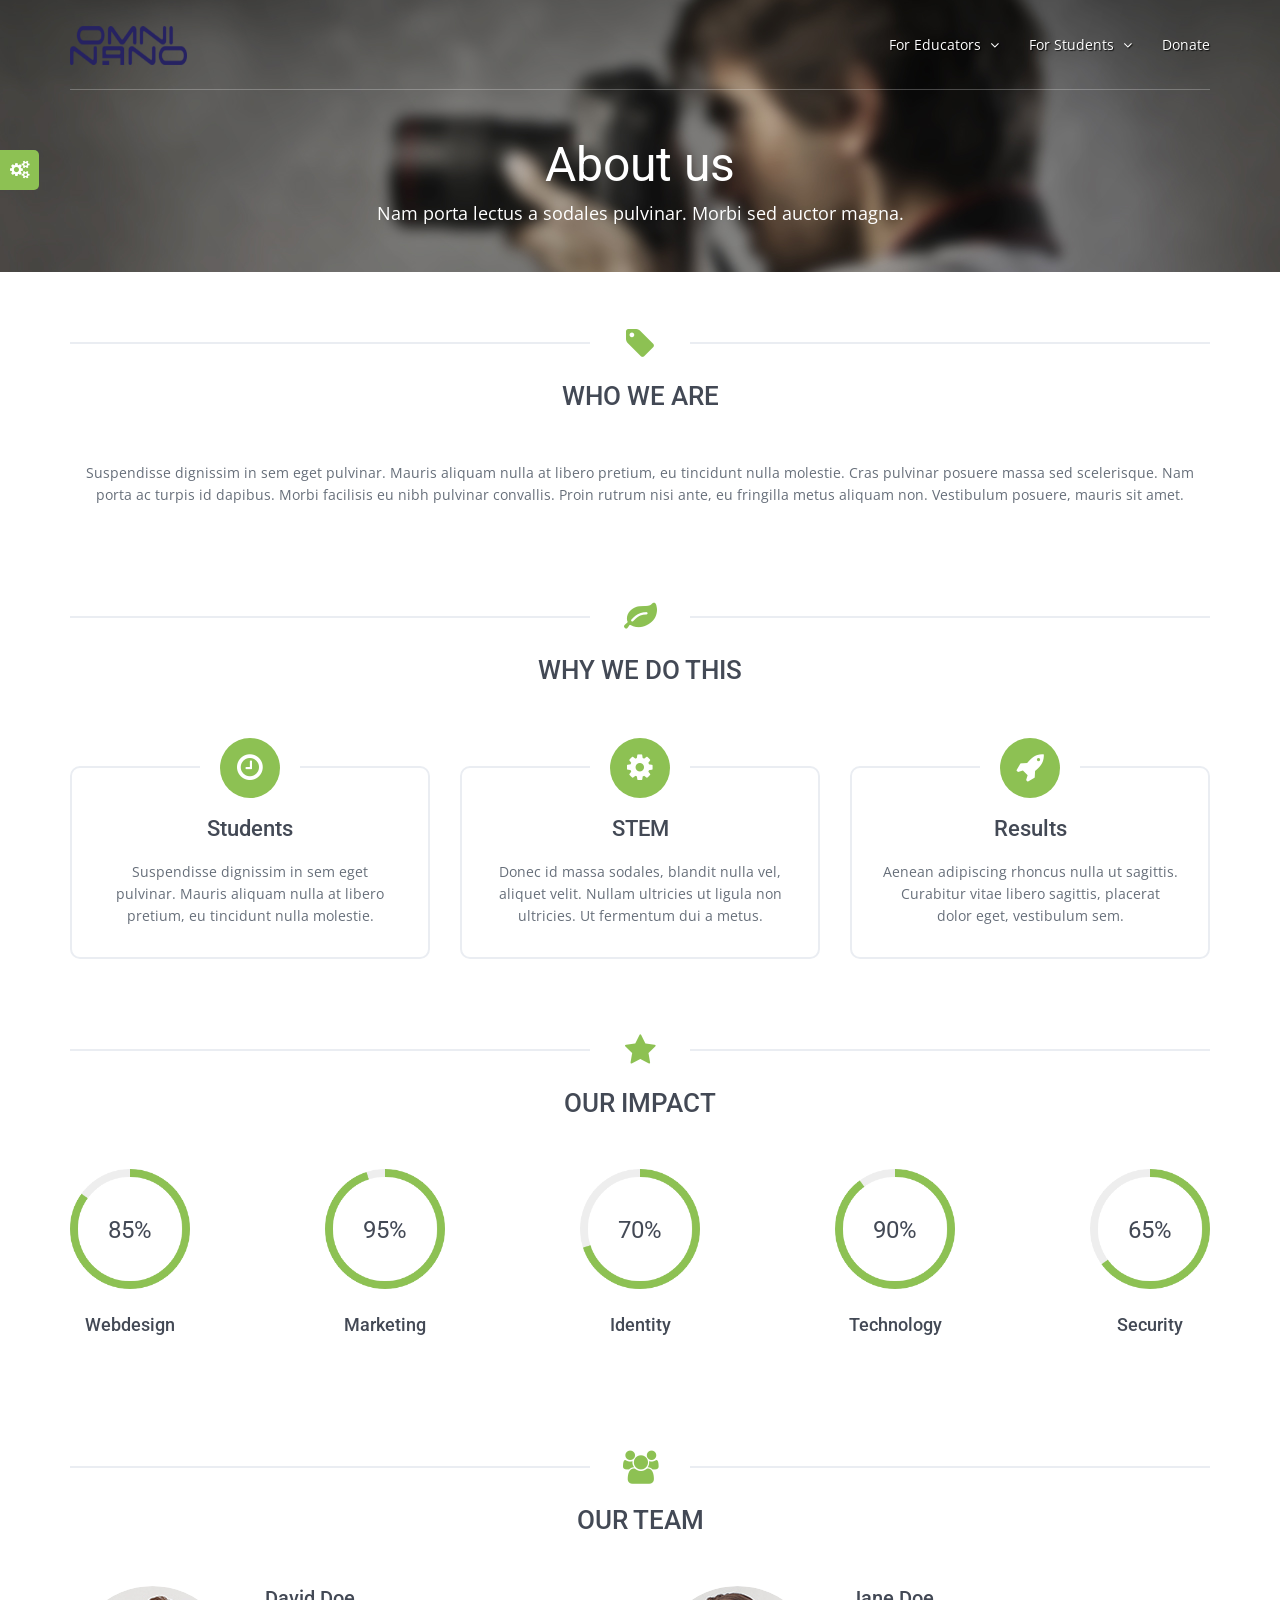
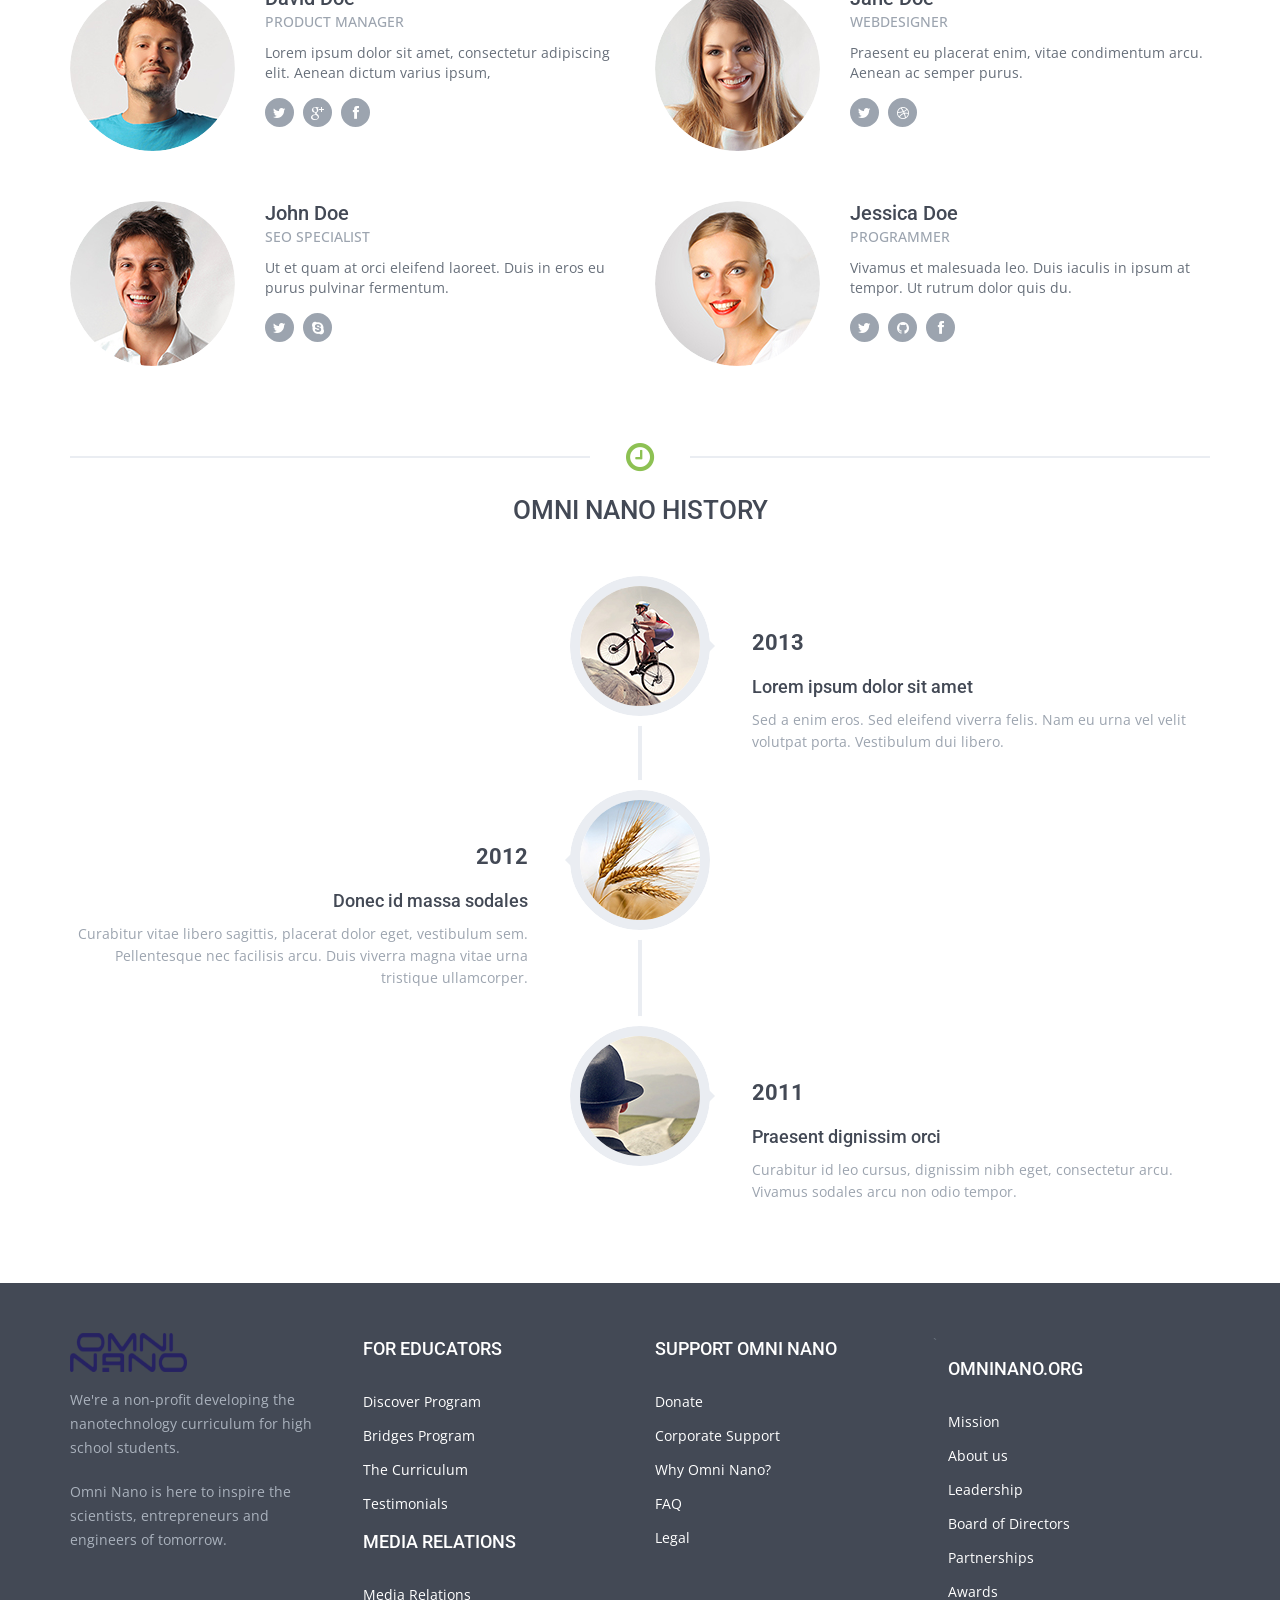
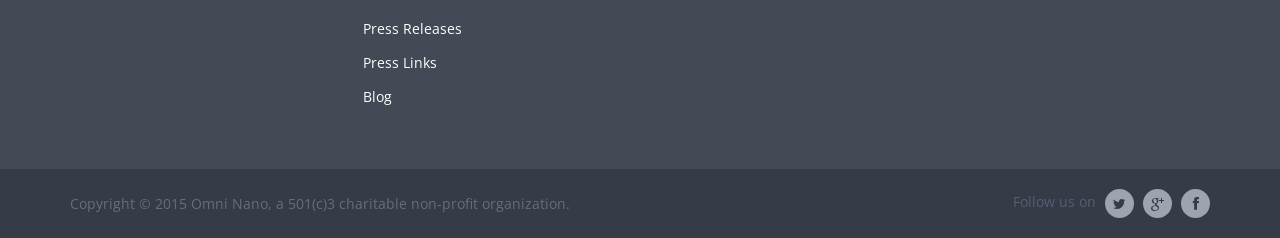
==== about_us.html @ c33b900b "Update headers" ====
<!DOCTYPE html>
<!--
  Name: Jednotka - Multipurpose Website HTML Template
  Author: http://themeforest.net/user/BublinaStudio
  Version: 1.6
-->
<!--[if lt IE 9]> <html class="lt-ie9" lang="en"> <![endif]-->
<!--[if !IE] -->
<html lang='en'>
  <!-- <![endif] -->
  <head>
    <title>About us | Jednotka - Multipurpose Template</title>
    <meta content='blog, business, clean, multipurpose template, twitter bootstrap 3, responsive' name='keywords'>
    <meta content='Jednotka is multipurpose Twitter Bootstrap 3 template which is suitable for any type of business or online project. ' name='description'>
    <meta content='BublinaStudio.com' name='author'>
    <meta content='all' name='robots'>
    <meta content='text/html; charset=utf-8' http-equiv='Content-Type'>
    <meta content='width=device-width, initial-scale=1.0' name='viewport'>
    <!--[if IE]> <meta http-equiv='X-UA-Compatible' content='IE=edge,chrome=1'> <![endif]-->
    <link href='assets/images/meta_icons/favicon.ico' rel='shortcut icon' type='image/x-icon'>
    <link href='assets/images/meta_icons/apple-touch-icon.png' rel='apple-touch-icon-precomposed'>
    <!-- / required stylesheets -->
    <link href="assets/stylesheets/bootstrap/bootstrap.min.css" media="all" id="bootstrap" rel="stylesheet" type="text/css" />
    <link href="assets/stylesheets/jednotka_green.css" media="all" id="colors" rel="stylesheet" type="text/css" />
    <!-- / not required stylesheets -->
    <link href="assets/stylesheets/demo.css" media="all" rel="stylesheet" type="text/css" />
    <!--[if lt IE 9]>
      <script src="assets/javascripts/ie/html5shiv.js" type="text/javascript"></script>
      <script src="assets/javascripts/ie/respond.min.js" type="text/javascript"></script>
    <![endif]-->
  </head>
  <body class=''>
    <div id='wrapper'>
      <header id='header'>
        <div class='container'>
          <nav class='navbar navbar-collapsed-sm navbar-default' id='nav' role='navigation'>
            <div class='navbar-header'>
              <button class='navbar-toggle' data-target='.navbar-header-collapse' data-toggle='collapse' type='button'>
                <span class='sr-only'>Toggle navigation</span>
                <span class='icon-bar'></span>
                <span class='icon-bar'></span>
                <span class='icon-bar'></span>
              </button>
              <a class='navbar-brand' href='index.html'>
                <img alt="Jednotka" width="117" height="39" src="assets/images/omni-logo.png" />
              </a>
            </div>
            <div class='collapse navbar-collapse navbar-header-collapse'>
              <ul class='nav navbar-nav navbar-right'>
                <li class='dropdown'>
                  <a class='dropdown-toggle' data-delay='50' data-hover='dropdown' data-toggle='dropdown' href='educators.html'>
                    <span>
                      For Educators
                      <i class='fa-icon-angle-down'></i>
                    </span>
                  </a>
                  <ul class='dropdown-menu' role='menu'>
                    <li class=''>
                      <a href='educators.html'>Discover Program</a>
                    </li>
                    <li class=''>
                      <a href='educators.html'>Bridges Program</a>
                    </li>
                    <li class=''>
                      <a href='educators.html'>The Curriculum</a>
                    </li>
                    <li>
                      <a href='faq.html'>FAQ</a>
                    </li>
                  </ul>
                </li>
                <li class='dropdown'>
                  <a class='dropdown-toggle' data-delay='50' data-hover='dropdown' data-toggle='dropdown' href='syllabus.html'>
                    <span>
                      For Students
                      <i class='fa-icon-angle-down'></i>
                    </span>
                  </a>
                  <ul class='dropdown-menu' role='menu'>
                    <li class=''>
                      <a href='syllabus.html'>Course Syllabus</a>
                    </li>
                  </ul>
                </li>
                <li class='dropdown'>
                  <a href='donate.html'>
                    <span>
                      Donate
                    </span>
                  </a>
                  <ul class='dropdown-menu' role='menu'>
                    <li class=''>
                      <a href='blog_small.html'>Small image</a>
                    </li>
                    <li class=''>
                      <a href='blog_large.html'>Large image</a>
                    </li>
                    <li class=''>
                      <a href='blog_single_post.html'>Single post</a>
                    </li>
                  </ul>
                </li>
              </ul>
            </div>
          </nav>
        </div>
      </header>
      <div id='main' role='main'>
        <div id='main-content-header'>
          <div class='container'>
            <div class='row'>
              <div class='col-sm-12'>
                <h1 class='title'>
                  About us
                  <small>Nam porta lectus a sodales pulvinar. Morbi sed auctor magna.</small>
                </h1>
              </div>
            </div>
          </div>
        </div>
        <div id='main-content'>
          <div class='container'>
            <div class='row'>
              <div class='col-sm-12'>
                <div class='page-header page-header-with-icon no-mg-t'>
                  <i class='fa-icon-tag'></i>
                  <h2>
                    Who we are
                  </h2>
                </div>
                <div class='row'>
                  <div class='col-sm-12'>
                    <p class='lead lead-xs text-center'>Suspendisse dignissim in sem eget pulvinar. Mauris aliquam nulla at libero pretium, eu tincidunt nulla molestie. Cras pulvinar posuere massa sed scelerisque.  Nam porta ac turpis id dapibus. Morbi facilisis eu nibh pulvinar convallis. Proin rutrum nisi ante, eu fringilla metus aliquam non. Vestibulum posuere, mauris sit amet.</p>
                  </div>
                </div>
              </div>
            </div>
            <div class='row'>
              <div class='col-sm-12'>
                <div class='page-header page-header-with-icon'>
                  <i class='fa-icon-leaf'></i>
                  <h2>
                    Why we do this
                  </h2>
                </div>
                <div class='row panels'>
                  <div class='col-sm-4 panel-item'>
                    <a class='panel panel-circle-contrast' href='#'>
                      <div class='panel-icon'>
                        <i class='fa-icon-time icon'></i>
                      </div>
                      <div class='panel-body text-center'>
                        <h3 class='panel-title'>Students</h3>
                        <p>Suspendisse dignissim in sem eget pulvinar. Mauris aliquam nulla at libero pretium, eu tincidunt nulla molestie.</p>
                      </div>
                    </a>
                  </div>
                  <div class='col-sm-4 panel-item'>
                    <a class='panel panel-circle-contrast' href='#'>
                      <div class='panel-icon'>
                        <i class='fa-icon-cog icon'></i>
                      </div>
                      <div class='panel-body text-center'>
                        <h3 class='panel-title'>STEM</h3>
                        <p>Donec id massa sodales, blandit nulla vel, aliquet velit. Nullam ultricies ut ligula non ultricies. Ut fermentum dui a metus.</p>
                      </div>
                    </a>
                  </div>
                  <div class='col-sm-4 panel-item'>
                    <a class='panel panel-circle-contrast' href='#'>
                      <div class='panel-icon'>
                        <i class='fa-icon-rocket icon'></i>
                      </div>
                      <div class='panel-body text-center'>
                        <h3 class='panel-title'>Results</h3>
                        <p>Aenean adipiscing rhoncus nulla ut sagittis. Curabitur vitae libero sagittis, placerat dolor eget, vestibulum sem.</p>
                      </div>
                    </a>
                  </div>
                </div>
              </div>
            </div>
            <div class='row'>
              <div class='col-sm-12'>
                <div class='page-header page-header-with-icon'>
                  <i class='fa-icon-star'></i>
                  <h2>
                    Our impact
                  </h2>
                </div>
                <div class='row'>
                  <div class='col-sm-12'>
                    <ul class='circle-stats'>
                      <li>
                        <div class='circle-stat-wrapper'>
                          <input class='hidden' data-fgColor='#8dc153' data-readOnly='true' data-stat='circle' data-thickness='0.13' type='text' value='85'>
                          <p class='percent'>85%</p>
                        </div>
                        <h3 class='title'>Webdesign</h3>
                      </li>
                      <li>
                        <div class='circle-stat-wrapper'>
                          <input class='hidden' data-fgColor='#8dc153' data-readOnly='true' data-stat='circle' data-thickness='0.13' type='text' value='95'>
                          <p class='percent'>95%</p>
                        </div>
                        <h3 class='title'>Marketing</h3>
                      </li>
                      <li>
                        <div class='circle-stat-wrapper'>
                          <input class='hidden' data-fgColor='#8dc153' data-readOnly='true' data-stat='circle' data-thickness='0.13' type='text' value='70'>
                          <p class='percent'>70%</p>
                        </div>
                        <h3 class='title'>Identity</h3>
                      </li>
                      <li>
                        <div class='circle-stat-wrapper'>
                          <input class='hidden' data-fgColor='#8dc153' data-readOnly='true' data-stat='circle' data-thickness='0.13' type='text' value='90'>
                          <p class='percent'>90%</p>
                        </div>
                        <h3 class='title'>Technology</h3>
                      </li>
                      <li>
                        <div class='circle-stat-wrapper'>
                          <input class='hidden' data-fgColor='#8dc153' data-readOnly='true' data-stat='circle' data-thickness='0.13' type='text' value='65'>
                          <p class='percent'>65%</p>
                        </div>
                        <h3 class='title'>Security</h3>
                      </li>
                    </ul>
                  </div>
                </div>
              </div>
            </div>
            <div class='row'>
              <div class='col-sm-12'>
                <div class='page-header page-header-with-icon'>
                  <i class='fa-icon-group'></i>
                  <h2>
                    Our team
                  </h2>
                </div>
                <div class='profile-boxes'>
                  <div class='row'>
                    <div class='col-sm-6 profile-box'>
                      <div class='row'>
                        <div class='col-sm-4'>
                          <a class='image-link' data-lightbox data-lightbox-gallery='team' href='assets/images/demo/profiles/1@2x.jpg' title='David Doe'>
                            <i class='fa-icon-envelope-alt'></i>
                            <img alt="David Doe" width="165" height="165" src="assets/images/demo/profiles/1.jpg" />
                          </a>
                        </div>
                        <div class='col-sm-8'>
                          <h3 class='name'>David Doe</h3>
                          <h4 class='position'>Product manager</h4>
                          <p>Lorem ipsum dolor sit amet, consectetur adipiscing elit. Aenean dictum varius ipsum,</p>
                          <div class='links'>
                            <a class='btn btn-medium-light btn-sm btn-circle' href='#'>
                              <i class='fa-icon-twitter'></i>
                            </a>
                            <a class='btn btn-medium-light btn-sm btn-circle' href='#'>
                              <i class='fa-icon-google-plus'></i>
                            </a>
                            <a class='btn btn-medium-light btn-sm btn-circle' href='#'>
                              <i class='fa-icon-facebook'></i>
                            </a>
                          </div>
                        </div>
                      </div>
                    </div>
                    <div class='col-sm-6 profile-box'>
                      <div class='row'>
                        <div class='col-sm-4'>
                          <a class='image-link' data-lightbox data-lightbox-gallery='team' href='assets/images/demo/profiles/2@2x.jpg' title='Jane Doe'>
                            <i class='fa-icon-heart-empty'></i>
                            <img alt="Jane Doe" width="165" height="165" src="assets/images/demo/profiles/2.jpg" />
                          </a>
                        </div>
                        <div class='col-sm-8'>
                          <h3 class='name'>Jane Doe</h3>
                          <h4 class='position'>Webdesigner</h4>
                          <p>Praesent eu placerat enim, vitae condimentum arcu. Aenean ac semper purus.</p>
                          <div class='links'>
                            <a class='btn btn-medium-light btn-sm btn-circle' href='#'>
                              <i class='fa-icon-twitter'></i>
                            </a>
                            <a class='btn btn-medium-light btn-sm btn-circle' href='#'>
                              <i class='fa-icon-dribbble'></i>
                            </a>
                          </div>
                        </div>
                      </div>
                    </div>
                  </div>
                  <div class='row'>
                    <div class='col-sm-6 profile-box'>
                      <div class='row'>
                        <div class='col-sm-4'>
                          <a class='image-link' data-lightbox data-lightbox-gallery='team' href='assets/images/demo/profiles/3@2x.jpg' title='John Doe'>
                            <i class='fa-icon-camera-retro'></i>
                            <img alt="John Doe" width="165" height="165" src="assets/images/demo/profiles/3.jpg" />
                          </a>
                        </div>
                        <div class='col-sm-8'>
                          <h3 class='name'>John Doe</h3>
                          <h4 class='position'>SEO specialist</h4>
                          <p>Ut et quam at orci eleifend laoreet. Duis in eros eu purus pulvinar fermentum.</p>
                          <div class='links'>
                            <a class='btn btn-medium-light btn-sm btn-circle' href='#'>
                              <i class='fa-icon-twitter'></i>
                            </a>
                            <a class='btn btn-medium-light btn-sm btn-circle' href='#'>
                              <i class='fa-icon-skype'></i>
                            </a>
                          </div>
                        </div>
                      </div>
                    </div>
                    <div class='col-sm-6 profile-box'>
                      <div class='row'>
                        <div class='col-sm-4'>
                          <a class='image-link' data-lightbox data-lightbox-gallery='team' href='assets/images/demo/profiles/4@2x.jpg' title='Jessica Doe'>
                            <i class='fa-icon-camera-retro'></i>
                            <img alt="Jessica Doe" width="165" height="165" src="assets/images/demo/profiles/4.jpg" />
                          </a>
                        </div>
                        <div class='col-sm-8'>
                          <h3 class='name'>Jessica Doe</h3>
                          <h4 class='position'>Programmer</h4>
                          <p>Vivamus et malesuada leo. Duis iaculis in ipsum at tempor. Ut rutrum dolor quis du.</p>
                          <div class='links'>
                            <a class='btn btn-medium-light btn-sm btn-circle' href='#'>
                              <i class='fa-icon-twitter'></i>
                            </a>
                            <a class='btn btn-medium-light btn-sm btn-circle' href='#'>
                              <i class='fa-icon-github'></i>
                            </a>
                            <a class='btn btn-medium-light btn-sm btn-circle' href='#'>
                              <i class='fa-icon-facebook'></i>
                            </a>
                          </div>
                        </div>
                      </div>
                    </div>
                  </div>
                </div>
              </div>
            </div>
            <div class='row'>
              <div class='col-sm-12'>
                <div class='page-header page-header-with-icon'>
                  <i class='fa-icon-time'></i>
                  <h2>
                    Omni Nano history
                  </h2>
                </div>
                <div class='row'>
                  <div class='col-sm-12'>
                    <ol class='timeline'>
                      <li>
                        <div class='image'><img alt="2013" width="120" height="120" src="assets/images/demo/timeline/cyclist.jpg" /></div>
                        <p class='time'>2013</p>
                        <h3 class='title'>Lorem ipsum dolor sit amet</h3>
                        <p>Sed a enim eros. Sed eleifend viverra felis. Nam eu urna vel velit volutpat porta. Vestibulum dui libero.</p>
                      </li>
                      <li>
                        <div class='image'><img alt="2012" width="120" height="120" src="assets/images/demo/timeline/wipe_ears.jpg" /></div>
                        <p class='time'>2012</p>
                        <h3 class='title'>Donec id massa sodales</h3>
                        <p>Curabitur vitae libero sagittis, placerat dolor eget, vestibulum sem. Pellentesque nec facilisis arcu. Duis viverra magna vitae urna tristique ullamcorper.</p>
                      </li>
                      <li>
                        <div class='image'><img alt="2011" width="120" height="120" src="assets/images/demo/timeline/hat.jpg" /></div>
                        <p class='time'>2011</p>
                        <h3 class='title'>Praesent dignissim orci</h3>
                        <p>Curabitur id leo cursus, dignissim nibh eget, consectetur arcu. Vivamus sodales arcu non odio tempor.</p>
                      </li>
                    </ol>
                  </div>
                </div>
              </div>
            </div>
          </div>
        </div>
        <div class='fade' id='scroll-to-top'>
          <i class='fa-icon-chevron-up'></i>
        </div>
      </div>
      <footer id='footer'>
        <div id='footer-main'>
          <div class='container'>
            <div class='row'>
              <div class='col-md-3 col-sm-6 info-box'>
                <div class='logo-container'>
                  <img alt="Jednotka" width="117" height="39" src="assets/images/omni-logo.png" />
                </div>
                <p class='no-mg-b'>We're a non-profit developing the nanotechnology curriculum for high school students.</p>
                <br />
                <p>Omni Nano is here to inspire the scientists, entrepreneurs and engineers of tomorrow.</p>
              </div>
              <div class='col-md-3 col-sm-6 info-box'>
                <h2 class='title'>For Educators</h2>
                <div>
                  <p><a href="">Discover Program</a></p>
                  <p><a href="">Bridges Program</a></p>
                  <p><a href="">The Curriculum</a></p>
                  <p><a href="#">Testimonials</a></p>                  
                </div>
                <h2 class='title'>Media Relations</h2>
                <div>
                  <p><a href="">Media Relations</a></p>
                  <p><a href="">Press Releases</a></p>
                  <p><a href="">Press Links</a></p>
                  <p><a href="#">Blog</a></p>                  
                </div>
              </div>
`              <div class='col-md-3 col-sm-6 info-box social-box'>
                <h2 class='title'>Support Omni Nano</h2>
                <p><a href="">Donate</a></p>
                <p><a href="">Corporate Support</a></p>
                <p><a href="">Why Omni Nano?</a></p>
                <p><a href="">FAQ</a></p>
                <p><a href="">Legal</a></p>
              </div>
              <div class='col-md-3 col-sm-6 info-box'>
                <div>
                  <h2 class='title'>OmniNano.org</h2>
                  <p><a href="">Mission</a></p>
                  <p><a href="">About us</a></p>
                  <p><a href="">Leadership</a></p>
                  <p><a href="">Board of Directors</a></p>
                  <p><a href="">Partnerships</a></p>
                  <p><a href="">Awards</a></p> 
                </div>
              </div>
            </div>
          </div>
        </div>
        <div id='footer-copyright'>
          <div class='container'>
            <div class='row'>
              <div class='col-lg-12 clearfix'>
                <p class='copyright'>
                  Copyright
                  &copy;
                  2015 Omni Nano, a 501(c)3 charitable non-profit organization.  
                </p>
                <div class='links'>
                  Follow us on 
                  <a class='btn btn-circle btn-medium-light btn-sm' href='#'>
                    <i class='fa-icon-twitter text-dark'></i>
                  </a>
                  <a class='btn btn-circle btn-medium-light btn-sm' href='#'>
                    <i class='fa-icon-google-plus text-dark'></i>
                  </a>
                  <a class='btn btn-circle btn-medium-light btn-sm' href='#'>
                    <i class='fa-icon-facebook text-dark'></i>
                  </a>
                </div>
              </div>
            </div>
          </div>
        </div>
      </footer>
    </div>
    <div class='style-switcher' id='style-switcher'>
      <div class='style-switcher-heading'>
        Style switcher
        <i class='fa-icon-cogs'></i>
      </div>
      <div class='style-switcher-body'>
        <div class='style-switcher-colors'>
          <div class='style-switcher-title'>Colors</div>
          <a class='style-switcher-color orange' data-switch-target='#colors' data-switch-to='jednotka_orange.css' href='#'></a>
          <a class='style-switcher-color blue' data-switch-target='#colors' data-switch-to='jednotka_blue.css' href='#'></a>
          <a class='style-switcher-color green active' data-switch-default data-switch-target='#colors' data-switch-to='jednotka_green.css' href='#'></a>
          <a class='style-switcher-color salmon' data-switch-target='#colors' data-switch-to='jednotka_salmon.css' href='#'></a>
          <a class='style-switcher-color mint' data-switch-target='#colors' data-switch-to='jednotka_mint.css' href='#'></a>
          <a class='style-switcher-color red' data-switch-target='#colors' data-switch-to='jednotka_red.css' href='#'></a>
          <a class='style-switcher-color yellow' data-switch-target='#colors' data-switch-to='jednotka_yellow.css' href='#'></a>
        </div>
        <div class='style-switcher-layouts'>
          <div class='style-switcher-title'>Layout type</div>
          <a class='style-switcher-button active' data-switch-default data-switch-target='body' data-switch-to='removeClass:boxed' href='#'>Wide</a>
          <a class='style-switcher-button' data-switch-target='body' data-switch-to='addClass:boxed' href='#'>Boxed</a>
        </div>
        <div class='style-switcher-reset'>
          <a class='style-switcher-button' data-switch-target='#style-switcher' data-switch-to='reset:defaults' href='#'>Reset to defaults</a>
        </div>
      </div>
    </div>
    <!-- / required javascripts -->
    <script src="assets/javascripts/jquery/jquery.min.js" type="text/javascript"></script>
    <script src="assets/javascripts/jquery/jquery.mobile.custom.min.js" type="text/javascript"></script>
    <script src="assets/javascripts/bootstrap/bootstrap.min.js" type="text/javascript"></script>
    <script src="assets/javascripts/plugins/modernizr/modernizr.custom.min.js" type="text/javascript"></script>
    <script src="assets/javascripts/plugins/hover_dropdown/twitter-bootstrap-hover-dropdown.min.js" type="text/javascript"></script>
    <script src="assets/javascripts/plugins/retina/retina.min.js" type="text/javascript"></script>
    <script src="assets/javascripts/plugins/knob/jquery.knob.js" type="text/javascript"></script>
    <script src="assets/javascripts/plugins/isotope/jquery.isotope.min.js" type="text/javascript"></script>
    <script src="assets/javascripts/plugins/isotope/jquery.isotope.sloppy-masonry.min.js" type="text/javascript"></script>
    <script src="assets/javascripts/plugins/validate/jquery.validate.min.js" type="text/javascript"></script>
    <script src="assets/javascripts/plugins/flexslider/jquery.flexslider.min.js" type="text/javascript"></script>
    <script src="assets/javascripts/plugins/countdown/countdown.js" type="text/javascript"></script>
    <script src="assets/javascripts/plugins/nivo_lightbox/nivo-lightbox.min.js" type="text/javascript"></script>
    <script src="assets/javascripts/plugins/cycle/jquery.cycle.all.min.js" type="text/javascript"></script>
    <script src="assets/javascripts/jednotka.js" type="text/javascript"></script>
    
    <!-- / not required javascripts -->
    <script src="assets/javascripts/demo.js" type="text/javascript"></script>
  </body>
</html>
---- assets/stylesheets/jednotka_green.css ----
@import url(http://fonts.googleapis.com/css?family=Roboto:100,400,300,500);
@import url(http://fonts.googleapis.com/css?family=Open+Sans:400,600,700);
/**
 * Name: Jednotka - Multipurpose Website HTML Template
 * Author: http://themeforest.net/user/BublinaStudio
 * Version: 1.6
**/
/*------------------------------------*\
    $TABLE OF CONTENTS
\*------------------------------------*/
/**
 * $UTILITIES.........................Universal classes for paddings, margins, positioning...
 * $FONT AWESOME......................Font Awesome icons definition
 *
 * $PLUGINS
 *      $ANIMATE......................Animate.CSS - CSS3 animations plugin
 *      $ISOTOPE......................Isotope plugin
 *      $NIVOLIGHTBOX.................Nivo Lightbox plugin
 *
 * $COMMON............................Common definitions
 *
 * $STRUCTURE
 *      $CONTENT......................Content section
 *      $HEADER.......................Header + navigation section
 *      $SIDEBAR......................Sidebar section
 *      $FOOTER.......................Footer section
 *      $TYPOGRAPHY...................Typography definitions
 *
 * $MODULES
 *      $QUOTES.......................Quotes (Testimonials)
 *      $PRICING TABLES...............Pricing tables
 *      $PANELS.......................Bordered panel, Image panel, Big panel, Big circle and circle panel
 *      $BOXES........................Text box, image list box, icon list box, portfolio boxes, profile boxes
 *      $CAROUSELS....................Blur carousel, image carousel, contrast carousel
 *      $TIMELINE.....................Timeline
 *      $STATISTICS...................Statistics
 *      $COMMENTS.....................Comments
 *      $BROWSER WINDOW...............Browser window in portfolio
 *      $BUTTONS......................Custom buttons
 *      $PROGRESS BARS................Custom progress bars
 *      $LINKS........................Links
 *      $ACCORDIONS...................Accordions
 *      $TABS.........................Tabs
 *      $INPUTS.......................Form inputs and controls
 *      $PAGINATION...................Pagination
 *      $NAVS.........................Navigations
 *      $TABLES.......................Tables
 *      $ICONS........................Icons
 *      $CLIENT SLIDESHOW.............Client slideshow (Logo carousel)
 *
 * $PAGES
 *      $CONTACT PAGE.................Definitions for contact page
 *      $ERROR PAGE...................Definitions for error page (404, 500)
 *      $COUNTDOWN PAGE...............Definitions for countdown page (Coming soon, under construction)
 *      $FAQ PAGE.....................Definitions for FAQ page
 */
/*------------------------------------*\
    $UTILITIES
\*------------------------------------*/
.no-mg {
  margin: 0 !important; }

.no-mg-t {
  margin-top: 0 !important; }

.no-mg-r {
  margin-right: 0 !important; }

.no-mg-b {
  margin-bottom: 0 !important; }

.no-mg-l {
  margin-left: 0 !important; }

@media (max-width: 767px) {
  .no-mg-xso {
    margin: 0 !important; } }

@media (max-width: 767px) {
  .no-mg-t-xso {
    margin-top: 0 !important; } }

@media (max-width: 767px) {
  .no-mg-r-xso {
    margin-right: 0 !important; } }

@media (max-width: 767px) {
  .no-mg-b-xso {
    margin-top: 0 !important; } }

@media (max-width: 767px) {
  .no-mg-l-xso {
    margin-left: 0 !important; } }

.no-pd {
  padding: 0 !important; }

.no-pd-t {
  padding-top: 0 !important; }

.no-pd-r {
  padding-right: 0 !important; }

.no-pd-b {
  padding-bottom: 0 !important; }

.no-pd-l {
  padding-left: 0 !important; }

@media (max-width: 767px) {
  .no-pd-xso {
    padding: 0 !important; } }

@media (max-width: 767px) {
  .no-pd-t-xso {
    padding-top: 0 !important; } }

@media (max-width: 767px) {
  .no-pd-r-xso {
    padding-right: 0 !important; } }

@media (max-width: 767px) {
  .no-pd-b-xso {
    padding-top: 0 !important; } }

@media (max-width: 767px) {
  .no-pd-l-xso {
    padding-left: 0 !important; } }

.mg-lg {
  margin: 40px; }

.pd-lg {
  padding: 40px; }

.mg-t-lg {
  margin-top: 40px; }

.mg-r-lg {
  margin-right: 40px; }

.mg-b-lg {
  margin-bottom: 40px; }

.mg-l-lg {
  margin-left: 40px; }

.pd-t-lg {
  padding-top: 40px; }

.pd-r-lg {
  padding-right: 40px; }

.pd-b-lg {
  padding-bottom: 40px; }

.pd-l-lg {
  padding-left: 40px; }

@media (max-width: 767px) {
  .mg-t-xso-lg {
    margin-top: 40px; } }

@media (max-width: 767px) {
  .mg-r-xso-lg {
    margin-right: 40px; } }

@media (max-width: 767px) {
  .mg-b-xso-lg {
    margin-bottom: 40px; } }

@media (max-width: 767px) {
  .mg-l-xso-lg {
    margin-left: 40px; } }

@media (max-width: 767px) {
  .pd-t-xso-lg {
    padding-top: 40px; } }

@media (max-width: 767px) {
  .pd-r-xso-lg {
    padding-right: 40px; } }

@media (max-width: 767px) {
  .pd-b-xso-lg {
    padding-bottom: 40px; } }

@media (max-width: 767px) {
  .pd-l-xso-lg {
    padding-left: 40px; } }

.mg-md {
  margin: 30px; }

.pd-md {
  padding: 30px; }

.mg-t-md {
  margin-top: 30px; }

.mg-r-md {
  margin-right: 30px; }

.mg-b-md {
  margin-bottom: 30px; }

.mg-l-md {
  margin-left: 30px; }

.pd-t-md {
  padding-top: 30px; }

.pd-r-md {
  padding-right: 30px; }

.pd-b-md {
  padding-bottom: 30px; }

.pd-l-md {
  padding-left: 30px; }

@media (max-width: 767px) {
  .mg-t-xso-md {
    margin-top: 30px; } }

@media (max-width: 767px) {
  .mg-r-xso-md {
    margin-right: 30px; } }

@media (max-width: 767px) {
  .mg-b-xso-md {
    margin-bottom: 30px; } }

@media (max-width: 767px) {
  .mg-l-xso-md {
    margin-left: 30px; } }

@media (max-width: 767px) {
  .pd-t-xso-md {
    padding-top: 30px; } }

@media (max-width: 767px) {
  .pd-r-xso-md {
    padding-right: 30px; } }

@media (max-width: 767px) {
  .pd-b-xso-md {
    padding-bottom: 30px; } }

@media (max-width: 767px) {
  .pd-l-xso-md {
    padding-left: 30px; } }

.mg {
  margin: 20px; }

.pd {
  padding: 20px; }

.mg-t {
  margin-top: 20px; }

.mg-r {
  margin-right: 20px; }

.mg-b {
  margin-bottom: 20px; }

.mg-l {
  margin-left: 20px; }

.pd-t {
  padding-top: 20px; }

.pd-r {
  padding-right: 20px; }

.pd-b {
  padding-bottom: 20px; }

.pd-l {
  padding-left: 20px; }

@media (max-width: 767px) {
  .mg-t-xso {
    margin-top: 20px; } }

@media (max-width: 767px) {
  .mg-r-xso {
    margin-right: 20px; } }

@media (max-width: 767px) {
  .mg-b-xso {
    margin-bottom: 20px; } }

@media (max-width: 767px) {
  .mg-l-xso {
    margin-left: 20px; } }

@media (max-width: 767px) {
  .pd-t-xso {
    padding-top: 20px; } }

@media (max-width: 767px) {
  .pd-r-xso {
    padding-right: 20px; } }

@media (max-width: 767px) {
  .pd-b-xso {
    padding-bottom: 20px; } }

@media (max-width: 767px) {
  .pd-l-xso {
    padding-left: 20px; } }

.mg-sm {
  margin: 10px; }

.pd-sm {
  padding: 10px; }

.mg-t-sm {
  margin-top: 10px; }

.mg-r-sm {
  margin-right: 10px; }

.mg-b-sm {
  margin-bottom: 10px; }

.mg-l-sm {
  margin-left: 10px; }

.pd-t-sm {
  padding-top: 10px; }

.pd-r-sm {
  padding-right: 10px; }

.pd-b-sm {
  padding-bottom: 10px; }

.pd-l-sm {
  padding-left: 10px; }

@media (max-width: 767px) {
  .mg-t-xso-sm {
    margin-top: 10px; } }

@media (max-width: 767px) {
  .mg-r-xso-sm {
    margin-right: 10px; } }

@media (max-width: 767px) {
  .mg-b-xso-sm {
    margin-bottom: 10px; } }

@media (max-width: 767px) {
  .mg-l-xso-sm {
    margin-left: 10px; } }

@media (max-width: 767px) {
  .pd-t-xso-sm {
    padding-top: 10px; } }

@media (max-width: 767px) {
  .pd-r-xso-sm {
    padding-right: 10px; } }

@media (max-width: 767px) {
  .pd-b-xso-sm {
    padding-bottom: 10px; } }

@media (max-width: 767px) {
  .pd-l-xso-sm {
    padding-left: 10px; } }

.mg-xs {
  margin: 5px; }

.pd-xs {
  padding: 5px; }

.mg-t-xs {
  margin-top: 5px; }

.mg-r-xs {
  margin-right: 5px; }

.mg-b-xs {
  margin-bottom: 5px; }

.mg-l-xs {
  margin-left: 5px; }

.pd-t-xs {
  padding-top: 5px; }

.pd-r-xs {
  padding-right: 5px; }

.pd-b-xs {
  padding-bottom: 5px; }

.pd-l-xs {
  padding-left: 5px; }

@media (max-width: 767px) {
  .mg-t-xso-xs {
    margin-top: 5px; } }

@media (max-width: 767px) {
  .mg-r-xso-xs {
    margin-right: 5px; } }

@media (max-width: 767px) {
  .mg-b-xso-xs {
    margin-bottom: 5px; } }

@media (max-width: 767px) {
  .mg-l-xso-xs {
    margin-left: 5px; } }

@media (max-width: 767px) {
  .pd-t-xso-xs {
    padding-top: 5px; } }

@media (max-width: 767px) {
  .pd-r-xso-xs {
    padding-right: 5px; } }

@media (max-width: 767px) {
  .pd-b-xso-xs {
    padding-bottom: 5px; } }

@media (max-width: 767px) {
  .pd-l-xso-xs {
    padding-left: 5px; } }

.text-white {
  color: white !important; }

.white-bg {
  background-color: white !important; }

.white-border {
  border-color: white !important; }

.label-white {
  background-color: white !important; }

.badge-white {
  background-color: white !important; }

.progress-bar-white {
  background: white; }

.text-black {
  color: black !important; }

.black-bg {
  background-color: black !important; }

.black-border {
  border-color: black !important; }

.label-black {
  background-color: black !important; }

.badge-black {
  background-color: black !important; }

.progress-bar-black {
  background: black; }

.text-contrast {
  color: #8dc153 !important; }

.contrast-bg {
  background-color: #8dc153 !important; }

.contrast-border {
  border-color: #8dc153 !important; }

.label-contrast {
  background-color: #8dc153 !important; }

.badge-contrast {
  background-color: #8dc153 !important; }

.progress-bar-contrast {
  background: #8dc153; }

.text-dark {
  color: #353b47 !important; }

.dark-bg {
  background-color: #353b47 !important; }

.dark-border {
  border-color: #353b47 !important; }

.label-dark {
  background-color: #353b47 !important; }

.badge-dark {
  background-color: #353b47 !important; }

.progress-bar-dark {
  background: #353b47; }

.text-medium {
  color: #434955 !important; }

.medium-bg {
  background-color: #434955 !important; }

.medium-border {
  border-color: #434955 !important; }

.label-medium {
  background-color: #434955 !important; }

.badge-medium {
  background-color: #434955 !important; }

.progress-bar-medium {
  background: #434955; }

.text-light {
  color: #676f7a !important; }

.light-bg {
  background-color: #676f7a !important; }

.light-border {
  border-color: #676f7a !important; }

.label-light {
  background-color: #676f7a !important; }

.badge-light {
  background-color: #676f7a !important; }

.progress-bar-light {
  background: #676f7a; }

.text-medium-light {
  color: #9ca4af !important; }

.medium-light-bg {
  background-color: #9ca4af !important; }

.medium-light-border {
  border-color: #9ca4af !important; }

.label-medium-light {
  background-color: #9ca4af !important; }

.badge-medium-light {
  background-color: #9ca4af !important; }

.progress-bar-medium-light {
  background: #9ca4af; }

.text-very-light {
  color: #eaedf2 !important; }

.very-light-bg {
  background-color: #eaedf2 !important; }

.very-light-border {
  border-color: #eaedf2 !important; }

.label-very-light {
  background-color: #eaedf2 !important; }

.badge-very-light {
  background-color: #eaedf2 !important; }

.progress-bar-very-light {
  background: #eaedf2; }

.text-primary {
  color: #428bca !important; }

.primary-bg {
  background-color: #428bca !important; }

.primary-border {
  border-color: #428bca !important; }

.label-primary {
  background-color: #428bca !important; }

.badge-primary {
  background-color: #428bca !important; }

.progress-bar-primary {
  background: #428bca; }

.text-success {
  color: #5cb85c !important; }

.success-bg {
  background-color: #5cb85c !important; }

.success-border {
  border-color: #5cb85c !important; }

.label-success {
  background-color: #5cb85c !important; }

.badge-success {
  background-color: #5cb85c !important; }

.progress-bar-success {
  background: #5cb85c; }

.text-warning {
  color: #f0ad4e !important; }

.warning-bg {
  background-color: #f0ad4e !important; }

.warning-border {
  border-color: #f0ad4e !important; }

.label-warning {
  background-color: #f0ad4e !important; }

.badge-warning {
  background-color: #f0ad4e !important; }

.progress-bar-warning {
  background: #f0ad4e; }

.text-danger {
  color: #d9534f !important; }

.danger-bg {
  background-color: #d9534f !important; }

.danger-border {
  border-color: #d9534f !important; }

.label-danger {
  background-color: #d9534f !important; }

.badge-danger {
  background-color: #d9534f !important; }

.progress-bar-danger {
  background: #d9534f; }

.text-info {
  color: #5dc3de !important; }

.info-bg {
  background-color: #5dc3de !important; }

.info-border {
  border-color: #5dc3de !important; }

.label-info {
  background-color: #5dc3de !important; }

.badge-info {
  background-color: #5dc3de !important; }

.progress-bar-info {
  background: #5dc3de; }

.center-block {
  margin-left: auto;
  margin-right: auto; }

.right-block {
  margin-left: auto;
  margin-right: 0; }

.left-block {
  margin-left: 0;
  margin-right: auto; }

.text-justify {
  text-align: justify; }

.text-uppercase {
  text-transform: uppercase; }

@media (max-width: 767px) {
  .text-center-xs {
    text-align: center; } }

.pos-rel {
  position: relative !important; }

.pos-abs {
  position: absolute !important; }

.pos-sta {
  position: static !important; }

.img-rounded {
  -webkit-border-radius: 10px;
  -moz-border-radius: 10px;
  -ms-border-radius: 10px;
  -o-border-radius: 10px;
  border-radius: 10px; }

.img-rounded-half {
  -webkit-border-radius: 5px;
  -moz-border-radius: 5px;
  -ms-border-radius: 5px;
  -o-border-radius: 5px;
  border-radius: 5px; }

@media (min-width: 768px) {
  .img-responsive-sm {
    display: block;
    height: auto;
    max-width: 100%; } }

/*------------------------------------*\
    $FONT AWESOME
\*------------------------------------*/
/*!
 *  Font Awesome 3.2.1
 *  the iconic font designed for Bootstrap
 *  ------------------------------------------------------------------------------
 *  The full suite of pictographic icons, examples, and documentation can be
 *  found at http://fontawesome.io.  Stay up to date on Twitter at
 *  http://twitter.com/fontawesome.
 *
 *  License
 *  ------------------------------------------------------------------------------
 *  - The Font Awesome font is licensed under SIL OFL 1.1 -
 *    http://scripts.sil.org/OFL
 *  - Font Awesome CSS, LESS, and SASS files are licensed under MIT License -
 *    http://opensource.org/licenses/mit-license.html
 *  - Font Awesome documentation licensed under CC BY 3.0 -
 *    http://creativecommons.org/licenses/by/3.0/
 *  - Attribution is no longer required in Font Awesome 3.0, but much appreciated:
 *    "Font Awesome by Dave Gandy - http://fontawesome.io"
 *
 *  Author - Dave Gandy
 *  ------------------------------------------------------------------------------
 *  Email: dave@fontawesome.io
 *  Twitter: http://twitter.com/davegandy
 *  Work: Lead Product Designer @ Kyruus - http://kyruus.com
 */
/* FONT PATH
 * -------------------------- */
@font-face {
  font-family: 'FontAwesome';
  src: url("../fonts/font-awesome/fontawesome-webfont.eot?v=3.2.1");
  src: url("../fonts/font-awesome/fontawesome-webfont.eot?#iefix&v=3.2.1") format("embedded-opentype"), url("../fonts/font-awesome/fontawesome-webfont.woff?v=3.2.1") format("woff"), url("../fonts/font-awesome/fontawesome-webfont.ttf?v=3.2.1") format("truetype"), url("../fonts/font-awesome/fontawesome-webfont.svg#fontawesomeregular?v=3.2.1") format("svg");
  font-weight: normal;
  font-style: normal; }

/* FONT AWESOME CORE
 * -------------------------- */
[class^="fa-icon-"],
[class*=" fa-icon-"] {
  font-family: FontAwesome;
  font-weight: normal;
  font-style: normal;
  text-decoration: inherit;
  -webkit-font-smoothing: antialiased;
  *margin-right: .3em; }

[class^="fa-icon-"]:before,
[class*=" fa-icon-"]:before {
  text-decoration: inherit;
  display: inline-block;
  speak: none; }

/* makes the font 33% larger relative to the icon container */
.fa-icon-large:before {
  vertical-align: -10%;
  font-size: 1.33333em; }

/* makes sure icons active on rollover in links */
a [class^="fa-icon-"],
a [class*=" fa-icon-"] {
  display: inline; }

/* increased font size for fa-icon-large */
[class^="fa-icon-"].fa-icon-fixed-width,
[class*=" fa-icon-"].fa-icon-fixed-width {
  display: inline-block;
  width: 1.14286em;
  text-align: right;
  padding-right: 0.28571em; }
  [class^="fa-icon-"].fa-icon-fixed-width.fa-icon-large,
  [class*=" fa-icon-"].fa-icon-fixed-width.fa-icon-large {
    width: 1.42857em; }

.icons-ul {
  margin-left: 2.14286em;
  list-style-type: none; }
  .icons-ul > li {
    position: relative; }
  .icons-ul .fa-icon-li {
    position: absolute;
    left: -2.14286em;
    width: 2.14286em;
    text-align: center;
    line-height: inherit; }

[class^="fa-icon-"].hide,
[class*=" fa-icon-"].hide {
  display: none; }

.fa-icon-muted {
  color: #eeeeee; }

.fa-icon-light {
  color: white; }

.fa-icon-dark {
  color: #333333; }

.fa-icon-border {
  border: solid 1px #eeeeee;
  padding: .2em .25em .15em;
  -webkit-border-radius: 3px;
  -moz-border-radius: 3px;
  border-radius: 3px; }

.fa-icon-1-5x {
  font-size: 1.5em; }
  .fa-icon-1-5x.fa-icon-border {
    border-width: 2px;
    -webkit-border-radius: 4px;
    -moz-border-radius: 4px;
    border-radius: 4px; }

.fa-icon-2x {
  font-size: 2em; }
  .fa-icon-2x.fa-icon-border {
    border-width: 2px;
    -webkit-border-radius: 4px;
    -moz-border-radius: 4px;
    border-radius: 4px; }

.fa-icon-3x {
  font-size: 3em; }
  .fa-icon-3x.fa-icon-border {
    border-width: 3px;
    -webkit-border-radius: 5px;
    -moz-border-radius: 5px;
    border-radius: 5px; }

.fa-icon-4x {
  font-size: 4em; }
  .fa-icon-4x.fa-icon-border {
    border-width: 4px;
    -webkit-border-radius: 6px;
    -moz-border-radius: 6px;
    border-radius: 6px; }

.fa-icon-5x {
  font-size: 5em; }
  .fa-icon-5x.fa-icon-border {
    border-width: 5px;
    -webkit-border-radius: 7px;
    -moz-border-radius: 7px;
    border-radius: 7px; }

.pull-right {
  float: right; }

.pull-left {
  float: left; }

[class^="fa-icon-"].pull-left,
[class*=" fa-icon-"].pull-left {
  margin-right: .3em; }
[class^="fa-icon-"].pull-right,
[class*=" fa-icon-"].pull-right {
  margin-left: .3em; }

/* BOOTSTRAP SPECIFIC CLASSES
 * -------------------------- */
/* Bootstrap 2.0 sprites.less reset */
[class^="fa-icon-"],
[class*=" fa-icon-"] {
  display: inline;
  width: auto;
  height: auto;
  line-height: normal;
  vertical-align: baseline;
  background-image: none;
  background-position: 0% 0%;
  background-repeat: repeat;
  margin-top: 0; }

/* more sprites.less reset */
.fa-icon-white,
.nav-pills > .active > a > [class^="fa-icon-"],
.nav-pills > .active > a > [class*=" fa-icon-"],
.nav-list > .active > a > [class^="fa-icon-"],
.nav-list > .active > a > [class*=" fa-icon-"],
.navbar-inverse .nav > .active > a > [class^="fa-icon-"],
.navbar-inverse .nav > .active > a > [class*=" fa-icon-"],
.dropdown-menu > li > a:hover > [class^="fa-icon-"],
.dropdown-menu > li > a:hover > [class*=" fa-icon-"],
.dropdown-menu > .active > a > [class^="fa-icon-"],
.dropdown-menu > .active > a > [class*=" fa-icon-"],
.dropdown-submenu:hover > a > [class^="fa-icon-"],
.dropdown-submenu:hover > a > [class*=" fa-icon-"] {
  background-image: none; }

/* keeps Bootstrap styles with and without icons the same */
.btn [class^="fa-icon-"].fa-icon-large,
.btn [class*=" fa-icon-"].fa-icon-large, .nav [class^="fa-icon-"].fa-icon-large,
.nav [class*=" fa-icon-"].fa-icon-large {
  line-height: .9em; }
.btn [class^="fa-icon-"].fa-icon-spin,
.btn [class*=" fa-icon-"].fa-icon-spin, .nav [class^="fa-icon-"].fa-icon-spin,
.nav [class*=" fa-icon-"].fa-icon-spin {
  display: inline-block; }

.nav-tabs [class^="fa-icon-"], .nav-tabs [class^="fa-icon-"].fa-icon-large,
.nav-tabs [class*=" fa-icon-"],
.nav-tabs [class*=" fa-icon-"].fa-icon-large, .nav-pills [class^="fa-icon-"], .nav-pills [class^="fa-icon-"].fa-icon-large,
.nav-pills [class*=" fa-icon-"],
.nav-pills [class*=" fa-icon-"].fa-icon-large {
  line-height: .9em; }

.btn [class^="fa-icon-"].pull-left.fa-icon-2x, .btn [class^="fa-icon-"].pull-right.fa-icon-2x,
.btn [class*=" fa-icon-"].pull-left.fa-icon-2x,
.btn [class*=" fa-icon-"].pull-right.fa-icon-2x {
  margin-top: .18em; }
.btn [class^="fa-icon-"].fa-icon-spin.fa-icon-large,
.btn [class*=" fa-icon-"].fa-icon-spin.fa-icon-large {
  line-height: .8em; }

.btn.btn-sm [class^="fa-icon-"].pull-left.fa-icon-2x, .btn.btn-sm [class^="fa-icon-"].pull-right.fa-icon-2x,
.btn.btn-sm [class*=" fa-icon-"].pull-left.fa-icon-2x,
.btn.btn-sm [class*=" fa-icon-"].pull-right.fa-icon-2x {
  margin-top: .25em; }

.btn.btn-lg [class^="fa-icon-"],
.btn.btn-lg [class*=" fa-icon-"] {
  margin-top: 0; }
  .btn.btn-lg [class^="fa-icon-"].pull-left.fa-icon-2x, .btn.btn-lg [class^="fa-icon-"].pull-right.fa-icon-2x,
  .btn.btn-lg [class*=" fa-icon-"].pull-left.fa-icon-2x,
  .btn.btn-lg [class*=" fa-icon-"].pull-right.fa-icon-2x {
    margin-top: .05em; }
  .btn.btn-lg [class^="fa-icon-"].pull-left.fa-icon-2x,
  .btn.btn-lg [class*=" fa-icon-"].pull-left.fa-icon-2x {
    margin-right: .2em; }
  .btn.btn-lg [class^="fa-icon-"].pull-right.fa-icon-2x,
  .btn.btn-lg [class*=" fa-icon-"].pull-right.fa-icon-2x {
    margin-left: .2em; }

/* Fixes alignment in nav lists */
.nav-list [class^="fa-icon-"],
.nav-list [class*=" fa-icon-"] {
  line-height: inherit; }

/* EXTRAS
 * -------------------------- */
/* Stacked and layered icon */
.fa-icon-stack {
  position: relative;
  display: inline-block;
  width: 2em;
  height: 2em;
  line-height: 2em;
  vertical-align: -35%; }
  .fa-icon-stack [class^="fa-icon-"],
  .fa-icon-stack [class*=" fa-icon-"] {
    display: block;
    text-align: center;
    position: absolute;
    width: 100%;
    height: 100%;
    font-size: 1em;
    line-height: inherit;
    *line-height: 2em; }
  .fa-icon-stack .fa-icon-stack-base {
    font-size: 2em;
    *line-height: 1em; }

/* Animated rotating icon */
.fa-icon-spin {
  display: inline-block;
  -moz-animation: spin 2s infinite linear;
  -o-animation: spin 2s infinite linear;
  -webkit-animation: spin 2s infinite linear;
  animation: spin 2s infinite linear; }

/* Prevent stack and spinners from being taken inline when inside a link */
a .fa-icon-stack,
a .fa-icon-spin {
  display: inline-block;
  text-decoration: none; }

@-moz-keyframes spin {
  0% {
    -moz-transform: rotate(0deg); }

  100% {
    -moz-transform: rotate(359deg); } }

@-webkit-keyframes spin {
  0% {
    -webkit-transform: rotate(0deg); }

  100% {
    -webkit-transform: rotate(359deg); } }

@-o-keyframes spin {
  0% {
    -o-transform: rotate(0deg); }

  100% {
    -o-transform: rotate(359deg); } }

@-ms-keyframes spin {
  0% {
    -ms-transform: rotate(0deg); }

  100% {
    -ms-transform: rotate(359deg); } }

@keyframes spin {
  0% {
    transform: rotate(0deg); }

  100% {
    transform: rotate(359deg); } }

/* Icon rotations and mirroring */
.fa-icon-rotate-90:before {
  -webkit-transform: rotate(90deg);
  -moz-transform: rotate(90deg);
  -ms-transform: rotate(90deg);
  -o-transform: rotate(90deg);
  transform: rotate(90deg);
  filter: progid:DXImageTransform.Microsoft.BasicImage(rotation=1); }

.fa-icon-rotate-180:before {
  -webkit-transform: rotate(180deg);
  -moz-transform: rotate(180deg);
  -ms-transform: rotate(180deg);
  -o-transform: rotate(180deg);
  transform: rotate(180deg);
  filter: progid:DXImageTransform.Microsoft.BasicImage(rotation=2); }

.fa-icon-rotate-270:before {
  -webkit-transform: rotate(270deg);
  -moz-transform: rotate(270deg);
  -ms-transform: rotate(270deg);
  -o-transform: rotate(270deg);
  transform: rotate(270deg);
  filter: progid:DXImageTransform.Microsoft.BasicImage(rotation=3); }

.fa-icon-flip-horizontal:before {
  -webkit-transform: scale(-1, 1);
  -moz-transform: scale(-1, 1);
  -ms-transform: scale(-1, 1);
  -o-transform: scale(-1, 1);
  transform: scale(-1, 1); }

.fa-icon-flip-vertical:before {
  -webkit-transform: scale(1, -1);
  -moz-transform: scale(1, -1);
  -ms-transform: scale(1, -1);
  -o-transform: scale(1, -1);
  transform: scale(1, -1); }

/* ensure rotation occurs inside anchor tags */
a .fa-icon-rotate-90:before, a .fa-icon-rotate-180:before, a .fa-icon-rotate-270:before, a .fa-icon-flip-horizontal:before, a .fa-icon-flip-vertical:before {
  display: inline-block; }

/* Font Awesome uses the Unicode Private Use Area (PUA) to ensure screen
 * readers do not read off random characters that represent icons */
.fa-icon-glass:before {
  content: "\f000"; }

.fa-icon-music:before {
  content: "\f001"; }

.fa-icon-search:before {
  content: "\f002"; }

.fa-icon-envelope-alt:before {
  content: "\f003"; }

.fa-icon-heart:before {
  content: "\f004"; }

.fa-icon-star:before {
  content: "\f005"; }

.fa-icon-star-empty:before {
  content: "\f006"; }

.fa-icon-user:before {
  content: "\f007"; }

.fa-icon-film:before {
  content: "\f008"; }

.fa-icon-th-large:before {
  content: "\f009"; }

.fa-icon-th:before {
  content: "\f00a"; }

.fa-icon-th-list:before {
  content: "\f00b"; }

.fa-icon-ok:before {
  content: "\f00c"; }

.fa-icon-remove:before {
  content: "\f00d"; }

.fa-icon-zoom-in:before {
  content: "\f00e"; }

.fa-icon-zoom-out:before {
  content: "\f010"; }

.fa-icon-power-off:before,
.fa-icon-off:before {
  content: "\f011"; }

.fa-icon-signal:before {
  content: "\f012"; }

.fa-icon-gear:before,
.fa-icon-cog:before {
  content: "\f013"; }

.fa-icon-trash:before {
  content: "\f014"; }

.fa-icon-home:before {
  content: "\f015"; }

.fa-icon-file-alt:before {
  content: "\f016"; }

.fa-icon-time:before {
  content: "\f017"; }

.fa-icon-road:before {
  content: "\f018"; }

.fa-icon-download-alt:before {
  content: "\f019"; }

.fa-icon-download:before {
  content: "\f01a"; }

.fa-icon-upload:before {
  content: "\f01b"; }

.fa-icon-inbox:before {
  content: "\f01c"; }

.fa-icon-play-circle:before {
  content: "\f01d"; }

.fa-icon-rotate-right:before,
.fa-icon-repeat:before {
  content: "\f01e"; }

.fa-icon-refresh:before {
  content: "\f021"; }

.fa-icon-list-alt:before {
  content: "\f022"; }

.fa-icon-lock:before {
  content: "\f023"; }

.fa-icon-flag:before {
  content: "\f024"; }

.fa-icon-headphones:before {
  content: "\f025"; }

.fa-icon-volume-off:before {
  content: "\f026"; }

.fa-icon-volume-down:before {
  content: "\f027"; }

.fa-icon-volume-up:before {
  content: "\f028"; }

.fa-icon-qrcode:before {
  content: "\f029"; }

.fa-icon-barcode:before {
  content: "\f02a"; }

.fa-icon-tag:before {
  content: "\f02b"; }

.fa-icon-tags:before {
  content: "\f02c"; }

.fa-icon-book:before {
  content: "\f02d"; }

.fa-icon-bookmark:before {
  content: "\f02e"; }

.fa-icon-print:before {
  content: "\f02f"; }

.fa-icon-camera:before {
  content: "\f030"; }

.fa-icon-font:before {
  content: "\f031"; }

.fa-icon-bold:before {
  content: "\f032"; }

.fa-icon-italic:before {
  content: "\f033"; }

.fa-icon-text-height:before {
  content: "\f034"; }

.fa-icon-text-width:before {
  content: "\f035"; }

.fa-icon-align-left:before {
  content: "\f036"; }

.fa-icon-align-center:before {
  content: "\f037"; }

.fa-icon-align-right:before {
  content: "\f038"; }

.fa-icon-align-justify:before {
  content: "\f039"; }

.fa-icon-list:before {
  content: "\f03a"; }

.fa-icon-indent-left:before {
  content: "\f03b"; }

.fa-icon-indent-right:before {
  content: "\f03c"; }

.fa-icon-facetime-video:before {
  content: "\f03d"; }

.fa-icon-picture:before {
  content: "\f03e"; }

.fa-icon-pencil:before {
  content: "\f040"; }

.fa-icon-map-marker:before {
  content: "\f041"; }

.fa-icon-adjust:before {
  content: "\f042"; }

.fa-icon-tint:before {
  content: "\f043"; }

.fa-icon-edit:before {
  content: "\f044"; }

.fa-icon-share:before {
  content: "\f045"; }

.fa-icon-check:before {
  content: "\f046"; }

.fa-icon-move:before {
  content: "\f047"; }

.fa-icon-step-backward:before {
  content: "\f048"; }

.fa-icon-fast-backward:before {
  content: "\f049"; }

.fa-icon-backward:before {
  content: "\f04a"; }

.fa-icon-play:before {
  content: "\f04b"; }

.fa-icon-pause:before {
  content: "\f04c"; }

.fa-icon-stop:before {
  content: "\f04d"; }

.fa-icon-forward:before {
  content: "\f04e"; }

.fa-icon-fast-forward:before {
  content: "\f050"; }

.fa-icon-step-forward:before {
  content: "\f051"; }

.fa-icon-eject:before {
  content: "\f052"; }

.fa-icon-chevron-left:before {
  content: "\f053"; }

.fa-icon-chevron-right:before {
  content: "\f054"; }

.fa-icon-plus-sign:before {
  content: "\f055"; }

.fa-icon-minus-sign:before {
  content: "\f056"; }

.fa-icon-remove-sign:before {
  content: "\f057"; }

.fa-icon-ok-sign:before {
  content: "\f058"; }

.fa-icon-question-sign:before {
  content: "\f059"; }

.fa-icon-info-sign:before {
  content: "\f05a"; }

.fa-icon-screenshot:before {
  content: "\f05b"; }

.fa-icon-remove-circle:before {
  content: "\f05c"; }

.fa-icon-ok-circle:before {
  content: "\f05d"; }

.fa-icon-ban-circle:before {
  content: "\f05e"; }

.fa-icon-arrow-left:before {
  content: "\f060"; }

.fa-icon-arrow-right:before {
  content: "\f061"; }

.fa-icon-arrow-up:before {
  content: "\f062"; }

.fa-icon-arrow-down:before {
  content: "\f063"; }

.fa-icon-mail-forward:before,
.fa-icon-share-alt:before {
  content: "\f064"; }

.fa-icon-resize-full:before {
  content: "\f065"; }

.fa-icon-resize-small:before {
  content: "\f066"; }

.fa-icon-plus:before {
  content: "\f067"; }

.fa-icon-minus:before {
  content: "\f068"; }

.fa-icon-asterisk:before {
  content: "\f069"; }

.fa-icon-exclamation-sign:before {
  content: "\f06a"; }

.fa-icon-gift:before {
  content: "\f06b"; }

.fa-icon-leaf:before {
  content: "\f06c"; }

.fa-icon-fire:before {
  content: "\f06d"; }

.fa-icon-eye-open:before {
  content: "\f06e"; }

.fa-icon-eye-close:before {
  content: "\f070"; }

.fa-icon-warning-sign:before {
  content: "\f071"; }

.fa-icon-plane:before {
  content: "\f072"; }

.fa-icon-calendar:before {
  content: "\f073"; }

.fa-icon-random:before {
  content: "\f074"; }

.fa-icon-comment:before {
  content: "\f075"; }

.fa-icon-magnet:before {
  content: "\f076"; }

.fa-icon-chevron-up:before {
  content: "\f077"; }

.fa-icon-chevron-down:before {
  content: "\f078"; }

.fa-icon-retweet:before {
  content: "\f079"; }

.fa-icon-shopping-cart:before {
  content: "\f07a"; }

.fa-icon-folder-close:before {
  content: "\f07b"; }

.fa-icon-folder-open:before {
  content: "\f07c"; }

.fa-icon-resize-vertical:before {
  content: "\f07d"; }

.fa-icon-resize-horizontal:before {
  content: "\f07e"; }

.fa-icon-bar-chart:before {
  content: "\f080"; }

.fa-icon-twitter-sign:before {
  content: "\f081"; }

.fa-icon-facebook-sign:before {
  content: "\f082"; }

.fa-icon-camera-retro:before {
  content: "\f083"; }

.fa-icon-key:before {
  content: "\f084"; }

.fa-icon-gears:before,
.fa-icon-cogs:before {
  content: "\f085"; }

.fa-icon-comments:before {
  content: "\f086"; }

.fa-icon-thumbs-up-alt:before {
  content: "\f087"; }

.fa-icon-thumbs-down-alt:before {
  content: "\f088"; }

.fa-icon-star-half:before {
  content: "\f089"; }

.fa-icon-heart-empty:before {
  content: "\f08a"; }

.fa-icon-signout:before {
  content: "\f08b"; }

.fa-icon-linkedin-sign:before {
  content: "\f08c"; }

.fa-icon-pushpin:before {
  content: "\f08d"; }

.fa-icon-external-link:before {
  content: "\f08e"; }

.fa-icon-signin:before {
  content: "\f090"; }

.fa-icon-trophy:before {
  content: "\f091"; }

.fa-icon-github-sign:before {
  content: "\f092"; }

.fa-icon-upload-alt:before {
  content: "\f093"; }

.fa-icon-lemon:before {
  content: "\f094"; }

.fa-icon-phone:before {
  content: "\f095"; }

.fa-icon-unchecked:before,
.fa-icon-check-empty:before {
  content: "\f096"; }

.fa-icon-bookmark-empty:before {
  content: "\f097"; }

.fa-icon-phone-sign:before {
  content: "\f098"; }

.fa-icon-twitter:before {
  content: "\f099"; }

.fa-icon-facebook:before {
  content: "\f09a"; }

.fa-icon-github:before {
  content: "\f09b"; }

.fa-icon-unlock:before {
  content: "\f09c"; }

.fa-icon-credit-card:before {
  content: "\f09d"; }

.fa-icon-rss:before {
  content: "\f09e"; }

.fa-icon-hdd:before {
  content: "\f0a0"; }

.fa-icon-bullhorn:before {
  content: "\f0a1"; }

.fa-icon-bell:before {
  content: "\f0a2"; }

.fa-icon-certificate:before {
  content: "\f0a3"; }

.fa-icon-hand-right:before {
  content: "\f0a4"; }

.fa-icon-hand-left:before {
  content: "\f0a5"; }

.fa-icon-hand-up:before {
  content: "\f0a6"; }

.fa-icon-hand-down:before {
  content: "\f0a7"; }

.fa-icon-circle-arrow-left:before {
  content: "\f0a8"; }

.fa-icon-circle-arrow-right:before {
  content: "\f0a9"; }

.fa-icon-circle-arrow-up:before {
  content: "\f0aa"; }

.fa-icon-circle-arrow-down:before {
  content: "\f0ab"; }

.fa-icon-globe:before {
  content: "\f0ac"; }

.fa-icon-wrench:before {
  content: "\f0ad"; }

.fa-icon-tasks:before {
  content: "\f0ae"; }

.fa-icon-filter:before {
  content: "\f0b0"; }

.fa-icon-briefcase:before {
  content: "\f0b1"; }

.fa-icon-fullscreen:before {
  content: "\f0b2"; }

.fa-icon-group:before {
  content: "\f0c0"; }

.fa-icon-link:before {
  content: "\f0c1"; }

.fa-icon-cloud:before {
  content: "\f0c2"; }

.fa-icon-beaker:before {
  content: "\f0c3"; }

.fa-icon-cut:before {
  content: "\f0c4"; }

.fa-icon-copy:before {
  content: "\f0c5"; }

.fa-icon-paperclip:before,
.fa-icon-paper-clip:before {
  content: "\f0c6"; }

.fa-icon-save:before {
  content: "\f0c7"; }

.fa-icon-sign-blank:before {
  content: "\f0c8"; }

.fa-icon-reorder:before {
  content: "\f0c9"; }

.fa-icon-list-ul:before {
  content: "\f0ca"; }

.fa-icon-list-ol:before {
  content: "\f0cb"; }

.fa-icon-strikethrough:before {
  content: "\f0cc"; }

.fa-icon-underline:before {
  content: "\f0cd"; }

.fa-icon-table:before {
  content: "\f0ce"; }

.fa-icon-magic:before {
  content: "\f0d0"; }

.fa-icon-truck:before {
  content: "\f0d1"; }

.fa-icon-pinterest:before {
  content: "\f0d2"; }

.fa-icon-pinterest-sign:before {
  content: "\f0d3"; }

.fa-icon-google-plus-sign:before {
  content: "\f0d4"; }

.fa-icon-google-plus:before {
  content: "\f0d5"; }

.fa-icon-money:before {
  content: "\f0d6"; }

.fa-icon-caret-down:before {
  content: "\f0d7"; }

.fa-icon-caret-up:before {
  content: "\f0d8"; }

.fa-icon-caret-left:before {
  content: "\f0d9"; }

.fa-icon-caret-right:before {
  content: "\f0da"; }

.fa-icon-columns:before {
  content: "\f0db"; }

.fa-icon-sort:before {
  content: "\f0dc"; }

.fa-icon-sort-down:before {
  content: "\f0dd"; }

.fa-icon-sort-up:before {
  content: "\f0de"; }

.fa-icon-envelope:before {
  content: "\f0e0"; }

.fa-icon-linkedin:before {
  content: "\f0e1"; }

.fa-icon-rotate-left:before,
.fa-icon-undo:before {
  content: "\f0e2"; }

.fa-icon-legal:before {
  content: "\f0e3"; }

.fa-icon-dashboard:before {
  content: "\f0e4"; }

.fa-icon-comment-alt:before {
  content: "\f0e5"; }

.fa-icon-comments-alt:before {
  content: "\f0e6"; }

.fa-icon-bolt:before {
  content: "\f0e7"; }

.fa-icon-sitemap:before {
  content: "\f0e8"; }

.fa-icon-umbrella:before {
  content: "\f0e9"; }

.fa-icon-paste:before {
  content: "\f0ea"; }

.fa-icon-lightbulb:before {
  content: "\f0eb"; }

.fa-icon-exchange:before {
  content: "\f0ec"; }

.fa-icon-cloud-download:before {
  content: "\f0ed"; }

.fa-icon-cloud-upload:before {
  content: "\f0ee"; }

.fa-icon-user-md:before {
  content: "\f0f0"; }

.fa-icon-stethoscope:before {
  content: "\f0f1"; }

.fa-icon-suitcase:before {
  content: "\f0f2"; }

.fa-icon-bell-alt:before {
  content: "\f0f3"; }

.fa-icon-coffee:before {
  content: "\f0f4"; }

.fa-icon-food:before {
  content: "\f0f5"; }

.fa-icon-file-text-alt:before {
  content: "\f0f6"; }

.fa-icon-building:before {
  content: "\f0f7"; }

.fa-icon-hospital:before {
  content: "\f0f8"; }

.fa-icon-ambulance:before {
  content: "\f0f9"; }

.fa-icon-medkit:before {
  content: "\f0fa"; }

.fa-icon-fighter-jet:before {
  content: "\f0fb"; }

.fa-icon-beer:before {
  content: "\f0fc"; }

.fa-icon-h-sign:before {
  content: "\f0fd"; }

.fa-icon-plus-sign-alt:before {
  content: "\f0fe"; }

.fa-icon-double-angle-left:before {
  content: "\f100"; }

.fa-icon-double-angle-right:before {
  content: "\f101"; }

.fa-icon-double-angle-up:before {
  content: "\f102"; }

.fa-icon-double-angle-down:before {
  content: "\f103"; }

.fa-icon-angle-left:before {
  content: "\f104"; }

.fa-icon-angle-right:before {
  content: "\f105"; }

.fa-icon-angle-up:before {
  content: "\f106"; }

.fa-icon-angle-down:before {
  content: "\f107"; }

.fa-icon-desktop:before {
  content: "\f108"; }

.fa-icon-laptop:before {
  content: "\f109"; }

.fa-icon-tablet:before {
  content: "\f10a"; }

.fa-icon-mobile-phone:before {
  content: "\f10b"; }

.fa-icon-circle-blank:before {
  content: "\f10c"; }

.fa-icon-quote-left:before {
  content: "\f10d"; }

.fa-icon-quote-right:before {
  content: "\f10e"; }

.fa-icon-spinner:before {
  content: "\f110"; }

.fa-icon-circle:before {
  content: "\f111"; }

.fa-icon-mail-reply:before,
.fa-icon-reply:before {
  content: "\f112"; }

.fa-icon-github-alt:before {
  content: "\f113"; }

.fa-icon-folder-close-alt:before {
  content: "\f114"; }

.fa-icon-folder-open-alt:before {
  content: "\f115"; }

.fa-icon-expand-alt:before {
  content: "\f116"; }

.fa-icon-collapse-alt:before {
  content: "\f117"; }

.fa-icon-smile:before {
  content: "\f118"; }

.fa-icon-frown:before {
  content: "\f119"; }

.fa-icon-meh:before {
  content: "\f11a"; }

.fa-icon-gamepad:before {
  content: "\f11b"; }

.fa-icon-keyboard:before {
  content: "\f11c"; }

.fa-icon-flag-alt:before {
  content: "\f11d"; }

.fa-icon-flag-checkered:before {
  content: "\f11e"; }

.fa-icon-terminal:before {
  content: "\f120"; }

.fa-icon-code:before {
  content: "\f121"; }

.fa-icon-reply-all:before {
  content: "\f122"; }

.fa-icon-mail-reply-all:before {
  content: "\f122"; }

.fa-icon-star-half-full:before,
.fa-icon-star-half-empty:before {
  content: "\f123"; }

.fa-icon-location-arrow:before {
  content: "\f124"; }

.fa-icon-crop:before {
  content: "\f125"; }

.fa-icon-code-fork:before {
  content: "\f126"; }

.fa-icon-unlink:before {
  content: "\f127"; }

.fa-icon-question:before {
  content: "\f128"; }

.fa-icon-info:before {
  content: "\f129"; }

.fa-icon-exclamation:before {
  content: "\f12a"; }

.fa-icon-superscript:before {
  content: "\f12b"; }

.fa-icon-subscript:before {
  content: "\f12c"; }

.fa-icon-eraser:before {
  content: "\f12d"; }

.fa-icon-puzzle-piece:before {
  content: "\f12e"; }

.fa-icon-microphone:before {
  content: "\f130"; }

.fa-icon-microphone-off:before {
  content: "\f131"; }

.fa-icon-shield:before {
  content: "\f132"; }

.fa-icon-calendar-empty:before {
  content: "\f133"; }

.fa-icon-fire-extinguisher:before {
  content: "\f134"; }

.fa-icon-rocket:before {
  content: "\f135"; }

.fa-icon-maxcdn:before {
  content: "\f136"; }

.fa-icon-chevron-sign-left:before {
  content: "\f137"; }

.fa-icon-chevron-sign-right:before {
  content: "\f138"; }

.fa-icon-chevron-sign-up:before {
  content: "\f139"; }

.fa-icon-chevron-sign-down:before {
  content: "\f13a"; }

.fa-icon-html5:before {
  content: "\f13b"; }

.fa-icon-css3:before {
  content: "\f13c"; }

.fa-icon-anchor:before {
  content: "\f13d"; }

.fa-icon-unlock-alt:before {
  content: "\f13e"; }

.fa-icon-bullseye:before {
  content: "\f140"; }

.fa-icon-ellipsis-horizontal:before {
  content: "\f141"; }

.fa-icon-ellipsis-vertical:before {
  content: "\f142"; }

.fa-icon-rss-sign:before {
  content: "\f143"; }

.fa-icon-play-sign:before {
  content: "\f144"; }

.fa-icon-ticket:before {
  content: "\f145"; }

.fa-icon-minus-sign-alt:before {
  content: "\f146"; }

.fa-icon-check-minus:before {
  content: "\f147"; }

.fa-icon-level-up:before {
  content: "\f148"; }

.fa-icon-level-down:before {
  content: "\f149"; }

.fa-icon-check-sign:before {
  content: "\f14a"; }

.fa-icon-edit-sign:before {
  content: "\f14b"; }

.fa-icon-external-link-sign:before {
  content: "\f14c"; }

.fa-icon-share-sign:before {
  content: "\f14d"; }

.fa-icon-compass:before {
  content: "\f14e"; }

.fa-icon-collapse:before {
  content: "\f150"; }

.fa-icon-collapse-top:before {
  content: "\f151"; }

.fa-icon-expand:before {
  content: "\f152"; }

.fa-icon-euro:before,
.fa-icon-eur:before {
  content: "\f153"; }

.fa-icon-gbp:before {
  content: "\f154"; }

.fa-icon-dollar:before,
.fa-icon-usd:before {
  content: "\f155"; }

.fa-icon-rupee:before,
.fa-icon-inr:before {
  content: "\f156"; }

.fa-icon-yen:before,
.fa-icon-jpy:before {
  content: "\f157"; }

.fa-icon-renminbi:before,
.fa-icon-cny:before {
  content: "\f158"; }

.fa-icon-won:before,
.fa-icon-krw:before {
  content: "\f159"; }

.fa-icon-bitcoin:before,
.fa-icon-btc:before {
  content: "\f15a"; }

.fa-icon-file:before {
  content: "\f15b"; }

.fa-icon-file-text:before {
  content: "\f15c"; }

.fa-icon-sort-by-alphabet:before {
  content: "\f15d"; }

.fa-icon-sort-by-alphabet-alt:before {
  content: "\f15e"; }

.fa-icon-sort-by-attributes:before {
  content: "\f160"; }

.fa-icon-sort-by-attributes-alt:before {
  content: "\f161"; }

.fa-icon-sort-by-order:before {
  content: "\f162"; }

.fa-icon-sort-by-order-alt:before {
  content: "\f163"; }

.fa-icon-thumbs-up:before {
  content: "\f164"; }

.fa-icon-thumbs-down:before {
  content: "\f165"; }

.fa-icon-youtube-sign:before {
  content: "\f166"; }

.fa-icon-youtube:before {
  content: "\f167"; }

.fa-icon-xing:before {
  content: "\f168"; }

.fa-icon-xing-sign:before {
  content: "\f169"; }

.fa-icon-youtube-play:before {
  content: "\f16a"; }

.fa-icon-dropbox:before {
  content: "\f16b"; }

.fa-icon-stackexchange:before {
  content: "\f16c"; }

.fa-icon-instagram:before {
  content: "\f16d"; }

.fa-icon-flickr:before {
  content: "\f16e"; }

.fa-icon-adn:before {
  content: "\f170"; }

.fa-icon-bitbucket:before {
  content: "\f171"; }

.fa-icon-bitbucket-sign:before {
  content: "\f172"; }

.fa-icon-tumblr:before {
  content: "\f173"; }

.fa-icon-tumblr-sign:before {
  content: "\f174"; }

.fa-icon-long-arrow-down:before {
  content: "\f175"; }

.fa-icon-long-arrow-up:before {
  content: "\f176"; }

.fa-icon-long-arrow-left:before {
  content: "\f177"; }

.fa-icon-long-arrow-right:before {
  content: "\f178"; }

.fa-icon-apple:before {
  content: "\f179"; }

.fa-icon-windows:before {
  content: "\f17a"; }

.fa-icon-android:before {
  content: "\f17b"; }

.fa-icon-linux:before {
  content: "\f17c"; }

.fa-icon-dribbble:before {
  content: "\f17d"; }

.fa-icon-skype:before {
  content: "\f17e"; }

.fa-icon-foursquare:before {
  content: "\f180"; }

.fa-icon-trello:before {
  content: "\f181"; }

.fa-icon-female:before {
  content: "\f182"; }

.fa-icon-male:before {
  content: "\f183"; }

.fa-icon-gittip:before {
  content: "\f184"; }

.fa-icon-sun:before {
  content: "\f185"; }

.fa-icon-moon:before {
  content: "\f186"; }

.fa-icon-archive:before {
  content: "\f187"; }

.fa-icon-bug:before {
  content: "\f188"; }

.fa-icon-vk:before {
  content: "\f189"; }

.fa-icon-weibo:before {
  content: "\f18a"; }

.fa-icon-renren:before {
  content: "\f18b"; }

/*------------------------------------*\
    $PLUGINS
\*------------------------------------*/
/*------------------------------------*\
    $ANIMATE
\*------------------------------------*/
body {
  -webkit-backface-visibility: hidden; }

.animated {
  -webkit-animation-duration: 1s;
  -moz-animation-duration: 1s;
  -o-animation-duration: 1s;
  animation-duration: 1s;
  -webkit-animation-fill-mode: both;
  -moz-animation-fill-mode: both;
  -o-animation-fill-mode: both;
  animation-fill-mode: both; }

.animated.hinge {
  -webkit-animation-duration: 2s;
  -moz-animation-duration: 2s;
  -o-animation-duration: 2s;
  animation-duration: 2s; }

@-webkit-keyframes flash {
  0%,50%,100% {
    opacity: 1; }

  25%,75% {
    opacity: 0; } }

@-moz-keyframes flash {
  0%,50%,100% {
    opacity: 1; }

  25%,75% {
    opacity: 0; } }

@-o-keyframes flash {
  0%,50%,100% {
    opacity: 1; }

  25%,75% {
    opacity: 0; } }

@keyframes flash {
  0%,50%,100% {
    opacity: 1; }

  25%,75% {
    opacity: 0; } }

.animated.flash {
  -webkit-animation-name: flash;
  -moz-animation-name: flash;
  -o-animation-name: flash;
  animation-name: flash; }

@-webkit-keyframes shake {
  0%,100% {
    -webkit-transform: translateX(0); }

  10%,30%,50%,70%,90% {
    -webkit-transform: translateX(-10px); }

  20%,40%,60%,80% {
    -webkit-transform: translateX(10px); } }

@-moz-keyframes shake {
  0%,100% {
    -moz-transform: translateX(0); }

  10%,30%,50%,70%,90% {
    -moz-transform: translateX(-10px); }

  20%,40%,60%,80% {
    -moz-transform: translateX(10px); } }

@-o-keyframes shake {
  0%,100% {
    -o-transform: translateX(0); }

  10%,30%,50%,70%,90% {
    -o-transform: translateX(-10px); }

  20%,40%,60%,80% {
    -o-transform: translateX(10px); } }

@keyframes shake {
  0%,100% {
    transform: translateX(0); }

  10%,30%,50%,70%,90% {
    transform: translateX(-10px); }

  20%,40%,60%,80% {
    transform: translateX(10px); } }

.animated.shake {
  -webkit-animation-name: shake;
  -moz-animation-name: shake;
  -o-animation-name: shake;
  animation-name: shake; }

@-webkit-keyframes bounce {
  0%,20%,50%,80%,100% {
    -webkit-transform: translateY(0); }

  40% {
    -webkit-transform: translateY(-30px); }

  60% {
    -webkit-transform: translateY(-15px); } }

@-moz-keyframes bounce {
  0%,20%,50%,80%,100% {
    -moz-transform: translateY(0); }

  40% {
    -moz-transform: translateY(-30px); }

  60% {
    -moz-transform: translateY(-15px); } }

@-o-keyframes bounce {
  0%,20%,50%,80%,100% {
    -o-transform: translateY(0); }

  40% {
    -o-transform: translateY(-30px); }

  60% {
    -o-transform: translateY(-15px); } }

@keyframes bounce {
  0%,20%,50%,80%,100% {
    transform: translateY(0); }

  40% {
    transform: translateY(-30px); }

  60% {
    transform: translateY(-15px); } }

.animated.bounce {
  -webkit-animation-name: bounce;
  -moz-animation-name: bounce;
  -o-animation-name: bounce;
  animation-name: bounce; }

@-webkit-keyframes tada {
  0% {
    -webkit-transform: scale(1); }

  10%,20% {
    -webkit-transform: scale(0.9) rotate(-3deg); }

  30%,50%,70%,90% {
    -webkit-transform: scale(1.1) rotate(3deg); }

  40%,60%,80% {
    -webkit-transform: scale(1.1) rotate(-3deg); }

  100% {
    -webkit-transform: scale(1) rotate(0); } }

@-moz-keyframes tada {
  0% {
    -moz-transform: scale(1); }

  10%,20% {
    -moz-transform: scale(0.9) rotate(-3deg); }

  30%,50%,70%,90% {
    -moz-transform: scale(1.1) rotate(3deg); }

  40%,60%,80% {
    -moz-transform: scale(1.1) rotate(-3deg); }

  100% {
    -moz-transform: scale(1) rotate(0); } }

@-o-keyframes tada {
  0% {
    -o-transform: scale(1); }

  10%,20% {
    -o-transform: scale(0.9) rotate(-3deg); }

  30%,50%,70%,90% {
    -o-transform: scale(1.1) rotate(3deg); }

  40%,60%,80% {
    -o-transform: scale(1.1) rotate(-3deg); }

  100% {
    -o-transform: scale(1) rotate(0); } }

@keyframes tada {
  0% {
    transform: scale(1); }

  10%,20% {
    transform: scale(0.9) rotate(-3deg); }

  30%,50%,70%,90% {
    transform: scale(1.1) rotate(3deg); }

  40%,60%,80% {
    transform: scale(1.1) rotate(-3deg); }

  100% {
    transform: scale(1) rotate(0); } }

.animated.tada {
  -webkit-animation-name: tada;
  -moz-animation-name: tada;
  -o-animation-name: tada;
  animation-name: tada; }

@-webkit-keyframes swing {
  20%,40%,60%,80%,100% {
    -webkit-transform-origin: top center; }

  20% {
    -webkit-transform: rotate(15deg); }

  40% {
    -webkit-transform: rotate(-10deg); }

  60% {
    -webkit-transform: rotate(5deg); }

  80% {
    -webkit-transform: rotate(-5deg); }

  100% {
    -webkit-transform: rotate(0deg); } }

@-moz-keyframes swing {
  20% {
    -moz-transform: rotate(15deg); }

  40% {
    -moz-transform: rotate(-10deg); }

  60% {
    -moz-transform: rotate(5deg); }

  80% {
    -moz-transform: rotate(-5deg); }

  100% {
    -moz-transform: rotate(0deg); } }

@-o-keyframes swing {
  20% {
    -o-transform: rotate(15deg); }

  40% {
    -o-transform: rotate(-10deg); }

  60% {
    -o-transform: rotate(5deg); }

  80% {
    -o-transform: rotate(-5deg); }

  100% {
    -o-transform: rotate(0deg); } }

@keyframes swing {
  20% {
    transform: rotate(15deg); }

  40% {
    transform: rotate(-10deg); }

  60% {
    transform: rotate(5deg); }

  80% {
    transform: rotate(-5deg); }

  100% {
    transform: rotate(0deg); } }

.animated.swing {
  -webkit-transform-origin: top center;
  -moz-transform-origin: top center;
  -o-transform-origin: top center;
  transform-origin: top center;
  -webkit-animation-name: swing;
  -moz-animation-name: swing;
  -o-animation-name: swing;
  animation-name: swing; }

@-webkit-keyframes wobble {
  0% {
    -webkit-transform: translateX(0%); }

  15% {
    -webkit-transform: translateX(-25%) rotate(-5deg); }

  30% {
    -webkit-transform: translateX(20%) rotate(3deg); }

  45% {
    -webkit-transform: translateX(-15%) rotate(-3deg); }

  60% {
    -webkit-transform: translateX(10%) rotate(2deg); }

  75% {
    -webkit-transform: translateX(-5%) rotate(-1deg); }

  100% {
    -webkit-transform: translateX(0%); } }

@-moz-keyframes wobble {
  0% {
    -moz-transform: translateX(0%); }

  15% {
    -moz-transform: translateX(-25%) rotate(-5deg); }

  30% {
    -moz-transform: translateX(20%) rotate(3deg); }

  45% {
    -moz-transform: translateX(-15%) rotate(-3deg); }

  60% {
    -moz-transform: translateX(10%) rotate(2deg); }

  75% {
    -moz-transform: translateX(-5%) rotate(-1deg); }

  100% {
    -moz-transform: translateX(0%); } }

@-o-keyframes wobble {
  0% {
    -o-transform: translateX(0%); }

  15% {
    -o-transform: translateX(-25%) rotate(-5deg); }

  30% {
    -o-transform: translateX(20%) rotate(3deg); }

  45% {
    -o-transform: translateX(-15%) rotate(-3deg); }

  60% {
    -o-transform: translateX(10%) rotate(2deg); }

  75% {
    -o-transform: translateX(-5%) rotate(-1deg); }

  100% {
    -o-transform: translateX(0%); } }

@keyframes wobble {
  0% {
    transform: translateX(0%); }

  15% {
    transform: translateX(-25%) rotate(-5deg); }

  30% {
    transform: translateX(20%) rotate(3deg); }

  45% {
    transform: translateX(-15%) rotate(-3deg); }

  60% {
    transform: translateX(10%) rotate(2deg); }

  75% {
    transform: translateX(-5%) rotate(-1deg); }

  100% {
    transform: translateX(0%); } }

.animated.wobble {
  -webkit-animation-name: wobble;
  -moz-animation-name: wobble;
  -o-animation-name: wobble;
  animation-name: wobble; }

@-webkit-keyframes pulse {
  0% {
    -webkit-transform: scale(1); }

  50% {
    -webkit-transform: scale(1.1); }

  100% {
    -webkit-transform: scale(1); } }

@-moz-keyframes pulse {
  0% {
    -moz-transform: scale(1); }

  50% {
    -moz-transform: scale(1.1); }

  100% {
    -moz-transform: scale(1); } }

@-o-keyframes pulse {
  0% {
    -o-transform: scale(1); }

  50% {
    -o-transform: scale(1.1); }

  100% {
    -o-transform: scale(1); } }

@keyframes pulse {
  0% {
    transform: scale(1); }

  50% {
    transform: scale(1.1); }

  100% {
    transform: scale(1); } }

.animated.pulse {
  -webkit-animation-name: pulse;
  -moz-animation-name: pulse;
  -o-animation-name: pulse;
  animation-name: pulse; }

@-webkit-keyframes flip {
  0% {
    -webkit-transform: perspective(400px) translateZ(0) rotateY(0) scale(1);
    -webkit-animation-timing-function: ease-out; }

  40% {
    -webkit-transform: perspective(400px) translateZ(150px) rotateY(170deg) scale(1);
    -webkit-animation-timing-function: ease-out; }

  50% {
    -webkit-transform: perspective(400px) translateZ(150px) rotateY(190deg) scale(1);
    -webkit-animation-timing-function: ease-in; }

  80% {
    -webkit-transform: perspective(400px) translateZ(0) rotateY(360deg) scale(0.95);
    -webkit-animation-timing-function: ease-in; }

  100% {
    -webkit-transform: perspective(400px) translateZ(0) rotateY(360deg) scale(1);
    -webkit-animation-timing-function: ease-in; } }

@-moz-keyframes flip {
  0% {
    -moz-transform: perspective(400px) translateZ(0) rotateY(0) scale(1);
    -moz-animation-timing-function: ease-out; }

  40% {
    -moz-transform: perspective(400px) translateZ(150px) rotateY(170deg) scale(1);
    -moz-animation-timing-function: ease-out; }

  50% {
    -moz-transform: perspective(400px) translateZ(150px) rotateY(190deg) scale(1);
    -moz-animation-timing-function: ease-in; }

  80% {
    -moz-transform: perspective(400px) translateZ(0) rotateY(360deg) scale(0.95);
    -moz-animation-timing-function: ease-in; }

  100% {
    -moz-transform: perspective(400px) translateZ(0) rotateY(360deg) scale(1);
    -moz-animation-timing-function: ease-in; } }

@-o-keyframes flip {
  0% {
    -o-transform: perspective(400px) translateZ(0) rotateY(0) scale(1);
    -o-animation-timing-function: ease-out; }

  40% {
    -o-transform: perspective(400px) translateZ(150px) rotateY(170deg) scale(1);
    -o-animation-timing-function: ease-out; }

  50% {
    -o-transform: perspective(400px) translateZ(150px) rotateY(190deg) scale(1);
    -o-animation-timing-function: ease-in; }

  80% {
    -o-transform: perspective(400px) translateZ(0) rotateY(360deg) scale(0.95);
    -o-animation-timing-function: ease-in; }

  100% {
    -o-transform: perspective(400px) translateZ(0) rotateY(360deg) scale(1);
    -o-animation-timing-function: ease-in; } }

@keyframes flip {
  0% {
    transform: perspective(400px) translateZ(0) rotateY(0) scale(1);
    animation-timing-function: ease-out; }

  40% {
    transform: perspective(400px) translateZ(150px) rotateY(170deg) scale(1);
    animation-timing-function: ease-out; }

  50% {
    transform: perspective(400px) translateZ(150px) rotateY(190deg) scale(1);
    animation-timing-function: ease-in; }

  80% {
    transform: perspective(400px) translateZ(0) rotateY(360deg) scale(0.95);
    animation-timing-function: ease-in; }

  100% {
    transform: perspective(400px) translateZ(0) rotateY(360deg) scale(1);
    animation-timing-function: ease-in; } }

.animated.flip {
  -webkit-backface-visibility: visible !important;
  -webkit-animation-name: flip;
  -moz-backface-visibility: visible !important;
  -moz-animation-name: flip;
  -o-backface-visibility: visible !important;
  -o-animation-name: flip;
  backface-visibility: visible !important;
  animation-name: flip; }

@-webkit-keyframes flipInX {
  0% {
    -webkit-transform: perspective(400px) rotateX(90deg);
    opacity: 0; }

  40% {
    -webkit-transform: perspective(400px) rotateX(-10deg); }

  70% {
    -webkit-transform: perspective(400px) rotateX(10deg); }

  100% {
    -webkit-transform: perspective(400px) rotateX(0deg);
    opacity: 1; } }

@-moz-keyframes flipInX {
  0% {
    -moz-transform: perspective(400px) rotateX(90deg);
    opacity: 0; }

  40% {
    -moz-transform: perspective(400px) rotateX(-10deg); }

  70% {
    -moz-transform: perspective(400px) rotateX(10deg); }

  100% {
    -moz-transform: perspective(400px) rotateX(0deg);
    opacity: 1; } }

@-o-keyframes flipInX {
  0% {
    -o-transform: perspective(400px) rotateX(90deg);
    opacity: 0; }

  40% {
    -o-transform: perspective(400px) rotateX(-10deg); }

  70% {
    -o-transform: perspective(400px) rotateX(10deg); }

  100% {
    -o-transform: perspective(400px) rotateX(0deg);
    opacity: 1; } }

@keyframes flipInX {
  0% {
    transform: perspective(400px) rotateX(90deg);
    opacity: 0; }

  40% {
    transform: perspective(400px) rotateX(-10deg); }

  70% {
    transform: perspective(400px) rotateX(10deg); }

  100% {
    transform: perspective(400px) rotateX(0deg);
    opacity: 1; } }

.animated.flipInX {
  -webkit-backface-visibility: visible !important;
  -webkit-animation-name: flipInX;
  -moz-backface-visibility: visible !important;
  -moz-animation-name: flipInX;
  -o-backface-visibility: visible !important;
  -o-animation-name: flipInX;
  backface-visibility: visible !important;
  animation-name: flipInX; }

@-webkit-keyframes flipOutX {
  0% {
    -webkit-transform: perspective(400px) rotateX(0deg);
    opacity: 1; }

  100% {
    -webkit-transform: perspective(400px) rotateX(90deg);
    opacity: 0; } }

@-moz-keyframes flipOutX {
  0% {
    -moz-transform: perspective(400px) rotateX(0deg);
    opacity: 1; }

  100% {
    -moz-transform: perspective(400px) rotateX(90deg);
    opacity: 0; } }

@-o-keyframes flipOutX {
  0% {
    -o-transform: perspective(400px) rotateX(0deg);
    opacity: 1; }

  100% {
    -o-transform: perspective(400px) rotateX(90deg);
    opacity: 0; } }

@keyframes flipOutX {
  0% {
    transform: perspective(400px) rotateX(0deg);
    opacity: 1; }

  100% {
    transform: perspective(400px) rotateX(90deg);
    opacity: 0; } }

.animated.flipOutX {
  -webkit-animation-name: flipOutX;
  -webkit-backface-visibility: visible !important;
  -moz-animation-name: flipOutX;
  -moz-backface-visibility: visible !important;
  -o-animation-name: flipOutX;
  -o-backface-visibility: visible !important;
  animation-name: flipOutX;
  backface-visibility: visible !important; }

@-webkit-keyframes flipInY {
  0% {
    -webkit-transform: perspective(400px) rotateY(90deg);
    opacity: 0; }

  40% {
    -webkit-transform: perspective(400px) rotateY(-10deg); }

  70% {
    -webkit-transform: perspective(400px) rotateY(10deg); }

  100% {
    -webkit-transform: perspective(400px) rotateY(0deg);
    opacity: 1; } }

@-moz-keyframes flipInY {
  0% {
    -moz-transform: perspective(400px) rotateY(90deg);
    opacity: 0; }

  40% {
    -moz-transform: perspective(400px) rotateY(-10deg); }

  70% {
    -moz-transform: perspective(400px) rotateY(10deg); }

  100% {
    -moz-transform: perspective(400px) rotateY(0deg);
    opacity: 1; } }

@-o-keyframes flipInY {
  0% {
    -o-transform: perspective(400px) rotateY(90deg);
    opacity: 0; }

  40% {
    -o-transform: perspective(400px) rotateY(-10deg); }

  70% {
    -o-transform: perspective(400px) rotateY(10deg); }

  100% {
    -o-transform: perspective(400px) rotateY(0deg);
    opacity: 1; } }

@keyframes flipInY {
  0% {
    transform: perspective(400px) rotateY(90deg);
    opacity: 0; }

  40% {
    transform: perspective(400px) rotateY(-10deg); }

  70% {
    transform: perspective(400px) rotateY(10deg); }

  100% {
    transform: perspective(400px) rotateY(0deg);
    opacity: 1; } }

.animated.flipInY {
  -webkit-backface-visibility: visible !important;
  -webkit-animation-name: flipInY;
  -moz-backface-visibility: visible !important;
  -moz-animation-name: flipInY;
  -o-backface-visibility: visible !important;
  -o-animation-name: flipInY;
  backface-visibility: visible !important;
  animation-name: flipInY; }

@-webkit-keyframes flipOutY {
  0% {
    -webkit-transform: perspective(400px) rotateY(0deg);
    opacity: 1; }

  100% {
    -webkit-transform: perspective(400px) rotateY(90deg);
    opacity: 0; } }

@-moz-keyframes flipOutY {
  0% {
    -moz-transform: perspective(400px) rotateY(0deg);
    opacity: 1; }

  100% {
    -moz-transform: perspective(400px) rotateY(90deg);
    opacity: 0; } }

@-o-keyframes flipOutY {
  0% {
    -o-transform: perspective(400px) rotateY(0deg);
    opacity: 1; }

  100% {
    -o-transform: perspective(400px) rotateY(90deg);
    opacity: 0; } }

@keyframes flipOutY {
  0% {
    transform: perspective(400px) rotateY(0deg);
    opacity: 1; }

  100% {
    transform: perspective(400px) rotateY(90deg);
    opacity: 0; } }

.animated.flipOutY {
  -webkit-backface-visibility: visible !important;
  -webkit-animation-name: flipOutY;
  -moz-backface-visibility: visible !important;
  -moz-animation-name: flipOutY;
  -o-backface-visibility: visible !important;
  -o-animation-name: flipOutY;
  backface-visibility: visible !important;
  animation-name: flipOutY; }

@-webkit-keyframes fadeIn {
  0% {
    opacity: 0; }

  100% {
    opacity: 1; } }

@-moz-keyframes fadeIn {
  0% {
    opacity: 0; }

  100% {
    opacity: 1; } }

@-o-keyframes fadeIn {
  0% {
    opacity: 0; }

  100% {
    opacity: 1; } }

@keyframes fadeIn {
  0% {
    opacity: 0; }

  100% {
    opacity: 1; } }

.animated.fadeIn {
  -webkit-animation-name: fadeIn;
  -moz-animation-name: fadeIn;
  -o-animation-name: fadeIn;
  animation-name: fadeIn; }

@-webkit-keyframes fadeInUp {
  0% {
    opacity: 0;
    -webkit-transform: translateY(20px); }

  100% {
    opacity: 1;
    -webkit-transform: translateY(0); } }

@-moz-keyframes fadeInUp {
  0% {
    opacity: 0;
    -moz-transform: translateY(20px); }

  100% {
    opacity: 1;
    -moz-transform: translateY(0); } }

@-o-keyframes fadeInUp {
  0% {
    opacity: 0;
    -o-transform: translateY(20px); }

  100% {
    opacity: 1;
    -o-transform: translateY(0); } }

@keyframes fadeInUp {
  0% {
    opacity: 0;
    transform: translateY(20px); }

  100% {
    opacity: 1;
    transform: translateY(0); } }

.animated.fadeInUp {
  -webkit-animation-name: fadeInUp;
  -moz-animation-name: fadeInUp;
  -o-animation-name: fadeInUp;
  animation-name: fadeInUp; }

@-webkit-keyframes fadeInDown {
  0% {
    opacity: 0;
    -webkit-transform: translateY(-20px); }

  100% {
    opacity: 1;
    -webkit-transform: translateY(0); } }

@-moz-keyframes fadeInDown {
  0% {
    opacity: 0;
    -moz-transform: translateY(-20px); }

  100% {
    opacity: 1;
    -moz-transform: translateY(0); } }

@-o-keyframes fadeInDown {
  0% {
    opacity: 0;
    -o-transform: translateY(-20px); }

  100% {
    opacity: 1;
    -o-transform: translateY(0); } }

@keyframes fadeInDown {
  0% {
    opacity: 0;
    transform: translateY(-20px); }

  100% {
    opacity: 1;
    transform: translateY(0); } }

.animated.fadeInDown {
  -webkit-animation-name: fadeInDown;
  -moz-animation-name: fadeInDown;
  -o-animation-name: fadeInDown;
  animation-name: fadeInDown; }

@-webkit-keyframes fadeInLeft {
  0% {
    opacity: 0;
    -webkit-transform: translateX(-20px); }

  100% {
    opacity: 1;
    -webkit-transform: translateX(0); } }

@-moz-keyframes fadeInLeft {
  0% {
    opacity: 0;
    -moz-transform: translateX(-20px); }

  100% {
    opacity: 1;
    -moz-transform: translateX(0); } }

@-o-keyframes fadeInLeft {
  0% {
    opacity: 0;
    -o-transform: translateX(-20px); }

  100% {
    opacity: 1;
    -o-transform: translateX(0); } }

@keyframes fadeInLeft {
  0% {
    opacity: 0;
    transform: translateX(-20px); }

  100% {
    opacity: 1;
    transform: translateX(0); } }

.animated.fadeInLeft {
  -webkit-animation-name: fadeInLeft;
  -moz-animation-name: fadeInLeft;
  -o-animation-name: fadeInLeft;
  animation-name: fadeInLeft; }

@-webkit-keyframes fadeInRight {
  0% {
    opacity: 0;
    -webkit-transform: translateX(20px); }

  100% {
    opacity: 1;
    -webkit-transform: translateX(0); } }

@-moz-keyframes fadeInRight {
  0% {
    opacity: 0;
    -moz-transform: translateX(20px); }

  100% {
    opacity: 1;
    -moz-transform: translateX(0); } }

@-o-keyframes fadeInRight {
  0% {
    opacity: 0;
    -o-transform: translateX(20px); }

  100% {
    opacity: 1;
    -o-transform: translateX(0); } }

@keyframes fadeInRight {
  0% {
    opacity: 0;
    transform: translateX(20px); }

  100% {
    opacity: 1;
    transform: translateX(0); } }

.animated.fadeInRight {
  -webkit-animation-name: fadeInRight;
  -moz-animation-name: fadeInRight;
  -o-animation-name: fadeInRight;
  animation-name: fadeInRight; }

@-webkit-keyframes fadeInUpBig {
  0% {
    opacity: 0;
    -webkit-transform: translateY(2000px); }

  100% {
    opacity: 1;
    -webkit-transform: translateY(0); } }

@-moz-keyframes fadeInUpBig {
  0% {
    opacity: 0;
    -moz-transform: translateY(2000px); }

  100% {
    opacity: 1;
    -moz-transform: translateY(0); } }

@-o-keyframes fadeInUpBig {
  0% {
    opacity: 0;
    -o-transform: translateY(2000px); }

  100% {
    opacity: 1;
    -o-transform: translateY(0); } }

@keyframes fadeInUpBig {
  0% {
    opacity: 0;
    transform: translateY(2000px); }

  100% {
    opacity: 1;
    transform: translateY(0); } }

.animated.fadeInUpBig {
  -webkit-animation-name: fadeInUpBig;
  -moz-animation-name: fadeInUpBig;
  -o-animation-name: fadeInUpBig;
  animation-name: fadeInUpBig; }

@-webkit-keyframes fadeInDownBig {
  0% {
    opacity: 0;
    -webkit-transform: translateY(-2000px); }

  100% {
    opacity: 1;
    -webkit-transform: translateY(0); } }

@-moz-keyframes fadeInDownBig {
  0% {
    opacity: 0;
    -moz-transform: translateY(-2000px); }

  100% {
    opacity: 1;
    -moz-transform: translateY(0); } }

@-o-keyframes fadeInDownBig {
  0% {
    opacity: 0;
    -o-transform: translateY(-2000px); }

  100% {
    opacity: 1;
    -o-transform: translateY(0); } }

@keyframes fadeInDownBig {
  0% {
    opacity: 0;
    transform: translateY(-2000px); }

  100% {
    opacity: 1;
    transform: translateY(0); } }

.animated.fadeInDownBig {
  -webkit-animation-name: fadeInDownBig;
  -moz-animation-name: fadeInDownBig;
  -o-animation-name: fadeInDownBig;
  animation-name: fadeInDownBig; }

@-webkit-keyframes fadeInLeftBig {
  0% {
    opacity: 0;
    -webkit-transform: translateX(-2000px); }

  100% {
    opacity: 1;
    -webkit-transform: translateX(0); } }

@-moz-keyframes fadeInLeftBig {
  0% {
    opacity: 0;
    -moz-transform: translateX(-2000px); }

  100% {
    opacity: 1;
    -moz-transform: translateX(0); } }

@-o-keyframes fadeInLeftBig {
  0% {
    opacity: 0;
    -o-transform: translateX(-2000px); }

  100% {
    opacity: 1;
    -o-transform: translateX(0); } }

@keyframes fadeInLeftBig {
  0% {
    opacity: 0;
    transform: translateX(-2000px); }

  100% {
    opacity: 1;
    transform: translateX(0); } }

.animated.fadeInLeftBig {
  -webkit-animation-name: fadeInLeftBig;
  -moz-animation-name: fadeInLeftBig;
  -o-animation-name: fadeInLeftBig;
  animation-name: fadeInLeftBig; }

@-webkit-keyframes fadeInRightBig {
  0% {
    opacity: 0;
    -webkit-transform: translateX(2000px); }

  100% {
    opacity: 1;
    -webkit-transform: translateX(0); } }

@-moz-keyframes fadeInRightBig {
  0% {
    opacity: 0;
    -moz-transform: translateX(2000px); }

  100% {
    opacity: 1;
    -moz-transform: translateX(0); } }

@-o-keyframes fadeInRightBig {
  0% {
    opacity: 0;
    -o-transform: translateX(2000px); }

  100% {
    opacity: 1;
    -o-transform: translateX(0); } }

@keyframes fadeInRightBig {
  0% {
    opacity: 0;
    transform: translateX(2000px); }

  100% {
    opacity: 1;
    transform: translateX(0); } }

.animated.fadeInRightBig {
  -webkit-animation-name: fadeInRightBig;
  -moz-animation-name: fadeInRightBig;
  -o-animation-name: fadeInRightBig;
  animation-name: fadeInRightBig; }

@-webkit-keyframes fadeOut {
  0% {
    opacity: 1; }

  100% {
    opacity: 0; } }

@-moz-keyframes fadeOut {
  0% {
    opacity: 1; }

  100% {
    opacity: 0; } }

@-o-keyframes fadeOut {
  0% {
    opacity: 1; }

  100% {
    opacity: 0; } }

@keyframes fadeOut {
  0% {
    opacity: 1; }

  100% {
    opacity: 0; } }

.animated.fadeOut {
  -webkit-animation-name: fadeOut;
  -moz-animation-name: fadeOut;
  -o-animation-name: fadeOut;
  animation-name: fadeOut; }

@-webkit-keyframes fadeOutUp {
  0% {
    opacity: 1;
    -webkit-transform: translateY(0); }

  100% {
    opacity: 0;
    -webkit-transform: translateY(-20px); } }

@-moz-keyframes fadeOutUp {
  0% {
    opacity: 1;
    -moz-transform: translateY(0); }

  100% {
    opacity: 0;
    -moz-transform: translateY(-20px); } }

@-o-keyframes fadeOutUp {
  0% {
    opacity: 1;
    -o-transform: translateY(0); }

  100% {
    opacity: 0;
    -o-transform: translateY(-20px); } }

@keyframes fadeOutUp {
  0% {
    opacity: 1;
    transform: translateY(0); }

  100% {
    opacity: 0;
    transform: translateY(-20px); } }

.animated.fadeOutUp {
  -webkit-animation-name: fadeOutUp;
  -moz-animation-name: fadeOutUp;
  -o-animation-name: fadeOutUp;
  animation-name: fadeOutUp; }

@-webkit-keyframes fadeOutDown {
  0% {
    opacity: 1;
    -webkit-transform: translateY(0); }

  100% {
    opacity: 0;
    -webkit-transform: translateY(20px); } }

@-moz-keyframes fadeOutDown {
  0% {
    opacity: 1;
    -moz-transform: translateY(0); }

  100% {
    opacity: 0;
    -moz-transform: translateY(20px); } }

@-o-keyframes fadeOutDown {
  0% {
    opacity: 1;
    -o-transform: translateY(0); }

  100% {
    opacity: 0;
    -o-transform: translateY(20px); } }

@keyframes fadeOutDown {
  0% {
    opacity: 1;
    transform: translateY(0); }

  100% {
    opacity: 0;
    transform: translateY(20px); } }

.animated.fadeOutDown {
  -webkit-animation-name: fadeOutDown;
  -moz-animation-name: fadeOutDown;
  -o-animation-name: fadeOutDown;
  animation-name: fadeOutDown; }

@-webkit-keyframes fadeOutLeft {
  0% {
    opacity: 1;
    -webkit-transform: translateX(0); }

  100% {
    opacity: 0;
    -webkit-transform: translateX(-20px); } }

@-moz-keyframes fadeOutLeft {
  0% {
    opacity: 1;
    -moz-transform: translateX(0); }

  100% {
    opacity: 0;
    -moz-transform: translateX(-20px); } }

@-o-keyframes fadeOutLeft {
  0% {
    opacity: 1;
    -o-transform: translateX(0); }

  100% {
    opacity: 0;
    -o-transform: translateX(-20px); } }

@keyframes fadeOutLeft {
  0% {
    opacity: 1;
    transform: translateX(0); }

  100% {
    opacity: 0;
    transform: translateX(-20px); } }

.animated.fadeOutLeft {
  -webkit-animation-name: fadeOutLeft;
  -moz-animation-name: fadeOutLeft;
  -o-animation-name: fadeOutLeft;
  animation-name: fadeOutLeft; }

@-webkit-keyframes fadeOutRight {
  0% {
    opacity: 1;
    -webkit-transform: translateX(0); }

  100% {
    opacity: 0;
    -webkit-transform: translateX(20px); } }

@-moz-keyframes fadeOutRight {
  0% {
    opacity: 1;
    -moz-transform: translateX(0); }

  100% {
    opacity: 0;
    -moz-transform: translateX(20px); } }

@-o-keyframes fadeOutRight {
  0% {
    opacity: 1;
    -o-transform: translateX(0); }

  100% {
    opacity: 0;
    -o-transform: translateX(20px); } }

@keyframes fadeOutRight {
  0% {
    opacity: 1;
    transform: translateX(0); }

  100% {
    opacity: 0;
    transform: translateX(20px); } }

.animated.fadeOutRight {
  -webkit-animation-name: fadeOutRight;
  -moz-animation-name: fadeOutRight;
  -o-animation-name: fadeOutRight;
  animation-name: fadeOutRight; }

@-webkit-keyframes fadeOutUpBig {
  0% {
    opacity: 1;
    -webkit-transform: translateY(0); }

  100% {
    opacity: 0;
    -webkit-transform: translateY(-2000px); } }

@-moz-keyframes fadeOutUpBig {
  0% {
    opacity: 1;
    -moz-transform: translateY(0); }

  100% {
    opacity: 0;
    -moz-transform: translateY(-2000px); } }

@-o-keyframes fadeOutUpBig {
  0% {
    opacity: 1;
    -o-transform: translateY(0); }

  100% {
    opacity: 0;
    -o-transform: translateY(-2000px); } }

@keyframes fadeOutUpBig {
  0% {
    opacity: 1;
    transform: translateY(0); }

  100% {
    opacity: 0;
    transform: translateY(-2000px); } }

.animated.fadeOutUpBig {
  -webkit-animation-name: fadeOutUpBig;
  -moz-animation-name: fadeOutUpBig;
  -o-animation-name: fadeOutUpBig;
  animation-name: fadeOutUpBig; }

@-webkit-keyframes fadeOutDownBig {
  0% {
    opacity: 1;
    -webkit-transform: translateY(0); }

  100% {
    opacity: 0;
    -webkit-transform: translateY(2000px); } }

@-moz-keyframes fadeOutDownBig {
  0% {
    opacity: 1;
    -moz-transform: translateY(0); }

  100% {
    opacity: 0;
    -moz-transform: translateY(2000px); } }

@-o-keyframes fadeOutDownBig {
  0% {
    opacity: 1;
    -o-transform: translateY(0); }

  100% {
    opacity: 0;
    -o-transform: translateY(2000px); } }

@keyframes fadeOutDownBig {
  0% {
    opacity: 1;
    transform: translateY(0); }

  100% {
    opacity: 0;
    transform: translateY(2000px); } }

.animated.fadeOutDownBig {
  -webkit-animation-name: fadeOutDownBig;
  -moz-animation-name: fadeOutDownBig;
  -o-animation-name: fadeOutDownBig;
  animation-name: fadeOutDownBig; }

@-webkit-keyframes fadeOutLeftBig {
  0% {
    opacity: 1;
    -webkit-transform: translateX(0); }

  100% {
    opacity: 0;
    -webkit-transform: translateX(-2000px); } }

@-moz-keyframes fadeOutLeftBig {
  0% {
    opacity: 1;
    -moz-transform: translateX(0); }

  100% {
    opacity: 0;
    -moz-transform: translateX(-2000px); } }

@-o-keyframes fadeOutLeftBig {
  0% {
    opacity: 1;
    -o-transform: translateX(0); }

  100% {
    opacity: 0;
    -o-transform: translateX(-2000px); } }

@keyframes fadeOutLeftBig {
  0% {
    opacity: 1;
    transform: translateX(0); }

  100% {
    opacity: 0;
    transform: translateX(-2000px); } }

.animated.fadeOutLeftBig {
  -webkit-animation-name: fadeOutLeftBig;
  -moz-animation-name: fadeOutLeftBig;
  -o-animation-name: fadeOutLeftBig;
  animation-name: fadeOutLeftBig; }

@-webkit-keyframes fadeOutRightBig {
  0% {
    opacity: 1;
    -webkit-transform: translateX(0); }

  100% {
    opacity: 0;
    -webkit-transform: translateX(2000px); } }

@-moz-keyframes fadeOutRightBig {
  0% {
    opacity: 1;
    -moz-transform: translateX(0); }

  100% {
    opacity: 0;
    -moz-transform: translateX(2000px); } }

@-o-keyframes fadeOutRightBig {
  0% {
    opacity: 1;
    -o-transform: translateX(0); }

  100% {
    opacity: 0;
    -o-transform: translateX(2000px); } }

@keyframes fadeOutRightBig {
  0% {
    opacity: 1;
    transform: translateX(0); }

  100% {
    opacity: 0;
    transform: translateX(2000px); } }

.animated.fadeOutRightBig {
  -webkit-animation-name: fadeOutRightBig;
  -moz-animation-name: fadeOutRightBig;
  -o-animation-name: fadeOutRightBig;
  animation-name: fadeOutRightBig; }

@-webkit-keyframes bounceIn {
  0% {
    opacity: 0;
    -webkit-transform: scale(0.3); }

  50% {
    opacity: 1;
    -webkit-transform: scale(1.05); }

  70% {
    -webkit-transform: scale(0.9); }

  100% {
    -webkit-transform: scale(1); } }

@-moz-keyframes bounceIn {
  0% {
    opacity: 0;
    -moz-transform: scale(0.3); }

  50% {
    opacity: 1;
    -moz-transform: scale(1.05); }

  70% {
    -moz-transform: scale(0.9); }

  100% {
    -moz-transform: scale(1); } }

@-o-keyframes bounceIn {
  0% {
    opacity: 0;
    -o-transform: scale(0.3); }

  50% {
    opacity: 1;
    -o-transform: scale(1.05); }

  70% {
    -o-transform: scale(0.9); }

  100% {
    -o-transform: scale(1); } }

@keyframes bounceIn {
  0% {
    opacity: 0;
    transform: scale(0.3); }

  50% {
    opacity: 1;
    transform: scale(1.05); }

  70% {
    transform: scale(0.9); }

  100% {
    transform: scale(1); } }

@-webkit-keyframes slideInDown {
  0% {
    opacity: 0;
    -webkit-transform: translateY(-2000px); }

  100% {
    -webkit-transform: translateY(0); } }

@-moz-keyframes slideInDown {
  0% {
    opacity: 0;
    -moz-transform: translateY(-2000px); }

  100% {
    -moz-transform: translateY(0); } }

@-o-keyframes slideInDown {
  0% {
    opacity: 0;
    -o-transform: translateY(-2000px); }

  100% {
    -o-transform: translateY(0); } }

@keyframes slideInDown {
  0% {
    opacity: 0;
    transform: translateY(-2000px); }

  100% {
    transform: translateY(0); } }

.slideInDown {
  -webkit-animation-name: slideInDown;
  -moz-animation-name: slideInDown;
  -o-animation-name: slideInDown;
  animation-name: slideInDown; }

@-webkit-keyframes slideInLeft {
  0% {
    opacity: 0;
    -webkit-transform: translateX(-2000px); }

  100% {
    -webkit-transform: translateX(0); } }

@-moz-keyframes slideInLeft {
  0% {
    opacity: 0;
    -moz-transform: translateX(-2000px); }

  100% {
    -moz-transform: translateX(0); } }

@-o-keyframes slideInLeft {
  0% {
    opacity: 0;
    -o-transform: translateX(-2000px); }

  100% {
    -o-transform: translateX(0); } }

@keyframes slideInLeft {
  0% {
    opacity: 0;
    transform: translateX(-2000px); }

  100% {
    transform: translateX(0); } }

.slideInLeft {
  -webkit-animation-name: slideInLeft;
  -moz-animation-name: slideInLeft;
  -o-animation-name: slideInLeft;
  animation-name: slideInLeft; }

@-webkit-keyframes slideInRight {
  0% {
    opacity: 0;
    -webkit-transform: translateX(2000px); }

  100% {
    -webkit-transform: translateX(0); } }

@-moz-keyframes slideInRight {
  0% {
    opacity: 0;
    -moz-transform: translateX(2000px); }

  100% {
    -moz-transform: translateX(0); } }

@-o-keyframes slideInRight {
  0% {
    opacity: 0;
    -o-transform: translateX(2000px); }

  100% {
    -o-transform: translateX(0); } }

@keyframes slideInRight {
  0% {
    opacity: 0;
    transform: translateX(2000px); }

  100% {
    transform: translateX(0); } }

.slideInRight {
  -webkit-animation-name: slideInRight;
  -moz-animation-name: slideInRight;
  -o-animation-name: slideInRight;
  animation-name: slideInRight; }

@-webkit-keyframes slideOutLeft {
  0% {
    -webkit-transform: translateX(0); }

  100% {
    opacity: 0;
    -webkit-transform: translateX(-2000px); } }

@-moz-keyframes slideOutLeft {
  0% {
    -moz-transform: translateX(0); }

  100% {
    opacity: 0;
    -moz-transform: translateX(-2000px); } }

@-o-keyframes slideOutLeft {
  0% {
    -o-transform: translateX(0); }

  100% {
    opacity: 0;
    -o-transform: translateX(-2000px); } }

@keyframes slideOutLeft {
  0% {
    transform: translateX(0); }

  100% {
    opacity: 0;
    transform: translateX(-2000px); } }

.slideOutLeft {
  -webkit-animation-name: slideOutLeft;
  -moz-animation-name: slideOutLeft;
  -o-animation-name: slideOutLeft;
  animation-name: slideOutLeft; }

@-webkit-keyframes slideOutRight {
  0% {
    -webkit-transform: translateX(0); }

  100% {
    opacity: 0;
    -webkit-transform: translateX(2000px); } }

@-moz-keyframes slideOutRight {
  0% {
    -moz-transform: translateX(0); }

  100% {
    opacity: 0;
    -moz-transform: translateX(2000px); } }

@-o-keyframes slideOutRight {
  0% {
    -o-transform: translateX(0); }

  100% {
    opacity: 0;
    -o-transform: translateX(2000px); } }

@keyframes slideOutRight {
  0% {
    transform: translateX(0); }

  100% {
    opacity: 0;
    transform: translateX(2000px); } }

.slideOutRight {
  -webkit-animation-name: slideOutRight;
  -moz-animation-name: slideOutRight;
  -o-animation-name: slideOutRight;
  animation-name: slideOutRight; }

@-webkit-keyframes slideOutUp {
  0% {
    -webkit-transform: translateY(0); }

  100% {
    opacity: 0;
    -webkit-transform: translateY(-2000px); } }

@-moz-keyframes slideOutUp {
  0% {
    -moz-transform: translateY(0); }

  100% {
    opacity: 0;
    -moz-transform: translateY(-2000px); } }

@-o-keyframes slideOutUp {
  0% {
    -o-transform: translateY(0); }

  100% {
    opacity: 0;
    -o-transform: translateY(-2000px); } }

@keyframes slideOutUp {
  0% {
    transform: translateY(0); }

  100% {
    opacity: 0;
    transform: translateY(-2000px); } }

.slideOutUp {
  -webkit-animation-name: slideOutUp;
  -moz-animation-name: slideOutUp;
  -o-animation-name: slideOutUp;
  animation-name: slideOutUp; }

.animated.bounceIn {
  -webkit-animation-name: bounceIn;
  -moz-animation-name: bounceIn;
  -o-animation-name: bounceIn;
  animation-name: bounceIn; }

@-webkit-keyframes bounceInUp {
  0% {
    opacity: 0;
    -webkit-transform: translateY(2000px); }

  60% {
    opacity: 1;
    -webkit-transform: translateY(-30px); }

  80% {
    -webkit-transform: translateY(10px); }

  100% {
    -webkit-transform: translateY(0); } }

@-moz-keyframes bounceInUp {
  0% {
    opacity: 0;
    -moz-transform: translateY(2000px); }

  60% {
    opacity: 1;
    -moz-transform: translateY(-30px); }

  80% {
    -moz-transform: translateY(10px); }

  100% {
    -moz-transform: translateY(0); } }

@-o-keyframes bounceInUp {
  0% {
    opacity: 0;
    -o-transform: translateY(2000px); }

  60% {
    opacity: 1;
    -o-transform: translateY(-30px); }

  80% {
    -o-transform: translateY(10px); }

  100% {
    -o-transform: translateY(0); } }

@keyframes bounceInUp {
  0% {
    opacity: 0;
    transform: translateY(2000px); }

  60% {
    opacity: 1;
    transform: translateY(-30px); }

  80% {
    transform: translateY(10px); }

  100% {
    transform: translateY(0); } }

.animated.bounceInUp {
  -webkit-animation-name: bounceInUp;
  -moz-animation-name: bounceInUp;
  -o-animation-name: bounceInUp;
  animation-name: bounceInUp; }

@-webkit-keyframes bounceInDown {
  0% {
    opacity: 0;
    -webkit-transform: translateY(-2000px); }

  60% {
    opacity: 1;
    -webkit-transform: translateY(30px); }

  80% {
    -webkit-transform: translateY(-10px); }

  100% {
    -webkit-transform: translateY(0); } }

@-moz-keyframes bounceInDown {
  0% {
    opacity: 0;
    -moz-transform: translateY(-2000px); }

  60% {
    opacity: 1;
    -moz-transform: translateY(30px); }

  80% {
    -moz-transform: translateY(-10px); }

  100% {
    -moz-transform: translateY(0); } }

@-o-keyframes bounceInDown {
  0% {
    opacity: 0;
    -o-transform: translateY(-2000px); }

  60% {
    opacity: 1;
    -o-transform: translateY(30px); }

  80% {
    -o-transform: translateY(-10px); }

  100% {
    -o-transform: translateY(0); } }

@keyframes bounceInDown {
  0% {
    opacity: 0;
    transform: translateY(-2000px); }

  60% {
    opacity: 1;
    transform: translateY(30px); }

  80% {
    transform: translateY(-10px); }

  100% {
    transform: translateY(0); } }

.animated.bounceInDown {
  -webkit-animation-name: bounceInDown;
  -moz-animation-name: bounceInDown;
  -o-animation-name: bounceInDown;
  animation-name: bounceInDown; }

@-webkit-keyframes bounceInLeft {
  0% {
    opacity: 0;
    -webkit-transform: translateX(-2000px); }

  60% {
    opacity: 1;
    -webkit-transform: translateX(30px); }

  80% {
    -webkit-transform: translateX(-10px); }

  100% {
    -webkit-transform: translateX(0); } }

@-moz-keyframes bounceInLeft {
  0% {
    opacity: 0;
    -moz-transform: translateX(-2000px); }

  60% {
    opacity: 1;
    -moz-transform: translateX(30px); }

  80% {
    -moz-transform: translateX(-10px); }

  100% {
    -moz-transform: translateX(0); } }

@-o-keyframes bounceInLeft {
  0% {
    opacity: 0;
    -o-transform: translateX(-2000px); }

  60% {
    opacity: 1;
    -o-transform: translateX(30px); }

  80% {
    -o-transform: translateX(-10px); }

  100% {
    -o-transform: translateX(0); } }

@keyframes bounceInLeft {
  0% {
    opacity: 0;
    transform: translateX(-2000px); }

  60% {
    opacity: 1;
    transform: translateX(30px); }

  80% {
    transform: translateX(-10px); }

  100% {
    transform: translateX(0); } }

.animated.bounceInLeft {
  -webkit-animation-name: bounceInLeft;
  -moz-animation-name: bounceInLeft;
  -o-animation-name: bounceInLeft;
  animation-name: bounceInLeft; }

@-webkit-keyframes bounceInRight {
  0% {
    opacity: 0;
    -webkit-transform: translateX(2000px); }

  60% {
    opacity: 1;
    -webkit-transform: translateX(-30px); }

  80% {
    -webkit-transform: translateX(10px); }

  100% {
    -webkit-transform: translateX(0); } }

@-moz-keyframes bounceInRight {
  0% {
    opacity: 0;
    -moz-transform: translateX(2000px); }

  60% {
    opacity: 1;
    -moz-transform: translateX(-30px); }

  80% {
    -moz-transform: translateX(10px); }

  100% {
    -moz-transform: translateX(0); } }

@-o-keyframes bounceInRight {
  0% {
    opacity: 0;
    -o-transform: translateX(2000px); }

  60% {
    opacity: 1;
    -o-transform: translateX(-30px); }

  80% {
    -o-transform: translateX(10px); }

  100% {
    -o-transform: translateX(0); } }

@keyframes bounceInRight {
  0% {
    opacity: 0;
    transform: translateX(2000px); }

  60% {
    opacity: 1;
    transform: translateX(-30px); }

  80% {
    transform: translateX(10px); }

  100% {
    transform: translateX(0); } }

.animated.bounceInRight {
  -webkit-animation-name: bounceInRight;
  -moz-animation-name: bounceInRight;
  -o-animation-name: bounceInRight;
  animation-name: bounceInRight; }

@-webkit-keyframes bounceOut {
  0% {
    -webkit-transform: scale(1); }

  25% {
    -webkit-transform: scale(0.95); }

  50% {
    opacity: 1;
    -webkit-transform: scale(1.1); }

  100% {
    opacity: 0;
    -webkit-transform: scale(0.3); } }

@-moz-keyframes bounceOut {
  0% {
    -moz-transform: scale(1); }

  25% {
    -moz-transform: scale(0.95); }

  50% {
    opacity: 1;
    -moz-transform: scale(1.1); }

  100% {
    opacity: 0;
    -moz-transform: scale(0.3); } }

@-o-keyframes bounceOut {
  0% {
    -o-transform: scale(1); }

  25% {
    -o-transform: scale(0.95); }

  50% {
    opacity: 1;
    -o-transform: scale(1.1); }

  100% {
    opacity: 0;
    -o-transform: scale(0.3); } }

@keyframes bounceOut {
  0% {
    transform: scale(1); }

  25% {
    transform: scale(0.95); }

  50% {
    opacity: 1;
    transform: scale(1.1); }

  100% {
    opacity: 0;
    transform: scale(0.3); } }

.animated.bounceOut {
  -webkit-animation-name: bounceOut;
  -moz-animation-name: bounceOut;
  -o-animation-name: bounceOut;
  animation-name: bounceOut; }

@-webkit-keyframes bounceOutUp {
  0% {
    -webkit-transform: translateY(0); }

  20% {
    opacity: 1;
    -webkit-transform: translateY(20px); }

  100% {
    opacity: 0;
    -webkit-transform: translateY(-2000px); } }

@-moz-keyframes bounceOutUp {
  0% {
    -moz-transform: translateY(0); }

  20% {
    opacity: 1;
    -moz-transform: translateY(20px); }

  100% {
    opacity: 0;
    -moz-transform: translateY(-2000px); } }

@-o-keyframes bounceOutUp {
  0% {
    -o-transform: translateY(0); }

  20% {
    opacity: 1;
    -o-transform: translateY(20px); }

  100% {
    opacity: 0;
    -o-transform: translateY(-2000px); } }

@keyframes bounceOutUp {
  0% {
    transform: translateY(0); }

  20% {
    opacity: 1;
    transform: translateY(20px); }

  100% {
    opacity: 0;
    transform: translateY(-2000px); } }

.animated.bounceOutUp {
  -webkit-animation-name: bounceOutUp;
  -moz-animation-name: bounceOutUp;
  -o-animation-name: bounceOutUp;
  animation-name: bounceOutUp; }

@-webkit-keyframes bounceOutDown {
  0% {
    -webkit-transform: translateY(0); }

  20% {
    opacity: 1;
    -webkit-transform: translateY(-20px); }

  100% {
    opacity: 0;
    -webkit-transform: translateY(2000px); } }

@-moz-keyframes bounceOutDown {
  0% {
    -moz-transform: translateY(0); }

  20% {
    opacity: 1;
    -moz-transform: translateY(-20px); }

  100% {
    opacity: 0;
    -moz-transform: translateY(2000px); } }

@-o-keyframes bounceOutDown {
  0% {
    -o-transform: translateY(0); }

  20% {
    opacity: 1;
    -o-transform: translateY(-20px); }

  100% {
    opacity: 0;
    -o-transform: translateY(2000px); } }

@keyframes bounceOutDown {
  0% {
    transform: translateY(0); }

  20% {
    opacity: 1;
    transform: translateY(-20px); }

  100% {
    opacity: 0;
    transform: translateY(2000px); } }

.animated.bounceOutDown {
  -webkit-animation-name: bounceOutDown;
  -moz-animation-name: bounceOutDown;
  -o-animation-name: bounceOutDown;
  animation-name: bounceOutDown; }

@-webkit-keyframes bounceOutLeft {
  0% {
    -webkit-transform: translateX(0); }

  20% {
    opacity: 1;
    -webkit-transform: translateX(20px); }

  100% {
    opacity: 0;
    -webkit-transform: translateX(-2000px); } }

@-moz-keyframes bounceOutLeft {
  0% {
    -moz-transform: translateX(0); }

  20% {
    opacity: 1;
    -moz-transform: translateX(20px); }

  100% {
    opacity: 0;
    -moz-transform: translateX(-2000px); } }

@-o-keyframes bounceOutLeft {
  0% {
    -o-transform: translateX(0); }

  20% {
    opacity: 1;
    -o-transform: translateX(20px); }

  100% {
    opacity: 0;
    -o-transform: translateX(-2000px); } }

@keyframes bounceOutLeft {
  0% {
    transform: translateX(0); }

  20% {
    opacity: 1;
    transform: translateX(20px); }

  100% {
    opacity: 0;
    transform: translateX(-2000px); } }

.animated.bounceOutLeft {
  -webkit-animation-name: bounceOutLeft;
  -moz-animation-name: bounceOutLeft;
  -o-animation-name: bounceOutLeft;
  animation-name: bounceOutLeft; }

@-webkit-keyframes bounceOutRight {
  0% {
    -webkit-transform: translateX(0); }

  20% {
    opacity: 1;
    -webkit-transform: translateX(-20px); }

  100% {
    opacity: 0;
    -webkit-transform: translateX(2000px); } }

@-moz-keyframes bounceOutRight {
  0% {
    -moz-transform: translateX(0); }

  20% {
    opacity: 1;
    -moz-transform: translateX(-20px); }

  100% {
    opacity: 0;
    -moz-transform: translateX(2000px); } }

@-o-keyframes bounceOutRight {
  0% {
    -o-transform: translateX(0); }

  20% {
    opacity: 1;
    -o-transform: translateX(-20px); }

  100% {
    opacity: 0;
    -o-transform: translateX(2000px); } }

@keyframes bounceOutRight {
  0% {
    transform: translateX(0); }

  20% {
    opacity: 1;
    transform: translateX(-20px); }

  100% {
    opacity: 0;
    transform: translateX(2000px); } }

.animated.bounceOutRight {
  -webkit-animation-name: bounceOutRight;
  -moz-animation-name: bounceOutRight;
  -o-animation-name: bounceOutRight;
  animation-name: bounceOutRight; }

@-webkit-keyframes rotateIn {
  0% {
    -webkit-transform-origin: center center;
    -webkit-transform: rotate(-200deg);
    opacity: 0; }

  100% {
    -webkit-transform-origin: center center;
    -webkit-transform: rotate(0);
    opacity: 1; } }

@-moz-keyframes rotateIn {
  0% {
    -moz-transform-origin: center center;
    -moz-transform: rotate(-200deg);
    opacity: 0; }

  100% {
    -moz-transform-origin: center center;
    -moz-transform: rotate(0);
    opacity: 1; } }

@-o-keyframes rotateIn {
  0% {
    -o-transform-origin: center center;
    -o-transform: rotate(-200deg);
    opacity: 0; }

  100% {
    -o-transform-origin: center center;
    -o-transform: rotate(0);
    opacity: 1; } }

@keyframes rotateIn {
  0% {
    transform-origin: center center;
    transform: rotate(-200deg);
    opacity: 0; }

  100% {
    transform-origin: center center;
    transform: rotate(0);
    opacity: 1; } }

.animated.rotateIn {
  -webkit-animation-name: rotateIn;
  -moz-animation-name: rotateIn;
  -o-animation-name: rotateIn;
  animation-name: rotateIn; }

@-webkit-keyframes rotateInUpLeft {
  0% {
    -webkit-transform-origin: left bottom;
    -webkit-transform: rotate(90deg);
    opacity: 0; }

  100% {
    -webkit-transform-origin: left bottom;
    -webkit-transform: rotate(0);
    opacity: 1; } }

@-moz-keyframes rotateInUpLeft {
  0% {
    -moz-transform-origin: left bottom;
    -moz-transform: rotate(90deg);
    opacity: 0; }

  100% {
    -moz-transform-origin: left bottom;
    -moz-transform: rotate(0);
    opacity: 1; } }

@-o-keyframes rotateInUpLeft {
  0% {
    -o-transform-origin: left bottom;
    -o-transform: rotate(90deg);
    opacity: 0; }

  100% {
    -o-transform-origin: left bottom;
    -o-transform: rotate(0);
    opacity: 1; } }

@keyframes rotateInUpLeft {
  0% {
    transform-origin: left bottom;
    transform: rotate(90deg);
    opacity: 0; }

  100% {
    transform-origin: left bottom;
    transform: rotate(0);
    opacity: 1; } }

.animated.rotateInUpLeft {
  -webkit-animation-name: rotateInUpLeft;
  -moz-animation-name: rotateInUpLeft;
  -o-animation-name: rotateInUpLeft;
  animation-name: rotateInUpLeft; }

@-webkit-keyframes rotateInDownLeft {
  0% {
    -webkit-transform-origin: left bottom;
    -webkit-transform: rotate(-90deg);
    opacity: 0; }

  100% {
    -webkit-transform-origin: left bottom;
    -webkit-transform: rotate(0);
    opacity: 1; } }

@-moz-keyframes rotateInDownLeft {
  0% {
    -moz-transform-origin: left bottom;
    -moz-transform: rotate(-90deg);
    opacity: 0; }

  100% {
    -moz-transform-origin: left bottom;
    -moz-transform: rotate(0);
    opacity: 1; } }

@-o-keyframes rotateInDownLeft {
  0% {
    -o-transform-origin: left bottom;
    -o-transform: rotate(-90deg);
    opacity: 0; }

  100% {
    -o-transform-origin: left bottom;
    -o-transform: rotate(0);
    opacity: 1; } }

@keyframes rotateInDownLeft {
  0% {
    transform-origin: left bottom;
    transform: rotate(-90deg);
    opacity: 0; }

  100% {
    transform-origin: left bottom;
    transform: rotate(0);
    opacity: 1; } }

.animated.rotateInDownLeft {
  -webkit-animation-name: rotateInDownLeft;
  -moz-animation-name: rotateInDownLeft;
  -o-animation-name: rotateInDownLeft;
  animation-name: rotateInDownLeft; }

@-webkit-keyframes rotateInUpRight {
  0% {
    -webkit-transform-origin: right bottom;
    -webkit-transform: rotate(-90deg);
    opacity: 0; }

  100% {
    -webkit-transform-origin: right bottom;
    -webkit-transform: rotate(0);
    opacity: 1; } }

@-moz-keyframes rotateInUpRight {
  0% {
    -moz-transform-origin: right bottom;
    -moz-transform: rotate(-90deg);
    opacity: 0; }

  100% {
    -moz-transform-origin: right bottom;
    -moz-transform: rotate(0);
    opacity: 1; } }

@-o-keyframes rotateInUpRight {
  0% {
    -o-transform-origin: right bottom;
    -o-transform: rotate(-90deg);
    opacity: 0; }

  100% {
    -o-transform-origin: right bottom;
    -o-transform: rotate(0);
    opacity: 1; } }

@keyframes rotateInUpRight {
  0% {
    transform-origin: right bottom;
    transform: rotate(-90deg);
    opacity: 0; }

  100% {
    transform-origin: right bottom;
    transform: rotate(0);
    opacity: 1; } }

.animated.rotateInUpRight {
  -webkit-animation-name: rotateInUpRight;
  -moz-animation-name: rotateInUpRight;
  -o-animation-name: rotateInUpRight;
  animation-name: rotateInUpRight; }

@-webkit-keyframes rotateInDownRight {
  0% {
    -webkit-transform-origin: right bottom;
    -webkit-transform: rotate(90deg);
    opacity: 0; }

  100% {
    -webkit-transform-origin: right bottom;
    -webkit-transform: rotate(0);
    opacity: 1; } }

@-moz-keyframes rotateInDownRight {
  0% {
    -moz-transform-origin: right bottom;
    -moz-transform: rotate(90deg);
    opacity: 0; }

  100% {
    -moz-transform-origin: right bottom;
    -moz-transform: rotate(0);
    opacity: 1; } }

@-o-keyframes rotateInDownRight {
  0% {
    -o-transform-origin: right bottom;
    -o-transform: rotate(90deg);
    opacity: 0; }

  100% {
    -o-transform-origin: right bottom;
    -o-transform: rotate(0);
    opacity: 1; } }

@keyframes rotateInDownRight {
  0% {
    transform-origin: right bottom;
    transform: rotate(90deg);
    opacity: 0; }

  100% {
    transform-origin: right bottom;
    transform: rotate(0);
    opacity: 1; } }

.animated.rotateInDownRight {
  -webkit-animation-name: rotateInDownRight;
  -moz-animation-name: rotateInDownRight;
  -o-animation-name: rotateInDownRight;
  animation-name: rotateInDownRight; }

@-webkit-keyframes rotateOut {
  0% {
    -webkit-transform-origin: center center;
    -webkit-transform: rotate(0);
    opacity: 1; }

  100% {
    -webkit-transform-origin: center center;
    -webkit-transform: rotate(200deg);
    opacity: 0; } }

@-moz-keyframes rotateOut {
  0% {
    -moz-transform-origin: center center;
    -moz-transform: rotate(0);
    opacity: 1; }

  100% {
    -moz-transform-origin: center center;
    -moz-transform: rotate(200deg);
    opacity: 0; } }

@-o-keyframes rotateOut {
  0% {
    -o-transform-origin: center center;
    -o-transform: rotate(0);
    opacity: 1; }

  100% {
    -o-transform-origin: center center;
    -o-transform: rotate(200deg);
    opacity: 0; } }

@keyframes rotateOut {
  0% {
    transform-origin: center center;
    transform: rotate(0);
    opacity: 1; }

  100% {
    transform-origin: center center;
    transform: rotate(200deg);
    opacity: 0; } }

.animated.rotateOut {
  -webkit-animation-name: rotateOut;
  -moz-animation-name: rotateOut;
  -o-animation-name: rotateOut;
  animation-name: rotateOut; }

@-webkit-keyframes rotateOutUpLeft {
  0% {
    -webkit-transform-origin: left bottom;
    -webkit-transform: rotate(0);
    opacity: 1; }

  100% {
    -webkit-transform-origin: left bottom;
    -webkit-transform: rotate(-90deg);
    opacity: 0; } }

@-moz-keyframes rotateOutUpLeft {
  0% {
    -moz-transform-origin: left bottom;
    -moz-transform: rotate(0);
    opacity: 1; }

  100% {
    -moz-transform-origin: left bottom;
    -moz-transform: rotate(-90deg);
    opacity: 0; } }

@-o-keyframes rotateOutUpLeft {
  0% {
    -o-transform-origin: left bottom;
    -o-transform: rotate(0);
    opacity: 1; }

  100% {
    -o-transform-origin: left bottom;
    -o-transform: rotate(-90deg);
    opacity: 0; } }

@keyframes rotateOutUpLeft {
  0% {
    transform-origin: left bottom;
    transform: rotate(0);
    opacity: 1; }

  100% {
    transform-origin: left bottom;
    transform: rotate(-90deg);
    opacity: 0; } }

.animated.rotateOutUpLeft {
  -webkit-animation-name: rotateOutUpLeft;
  -moz-animation-name: rotateOutUpLeft;
  -o-animation-name: rotateOutUpLeft;
  animation-name: rotateOutUpLeft; }

@-webkit-keyframes rotateOutDownLeft {
  0% {
    -webkit-transform-origin: left bottom;
    -webkit-transform: rotate(0);
    opacity: 1; }

  100% {
    -webkit-transform-origin: left bottom;
    -webkit-transform: rotate(90deg);
    opacity: 0; } }

@-moz-keyframes rotateOutDownLeft {
  0% {
    -moz-transform-origin: left bottom;
    -moz-transform: rotate(0);
    opacity: 1; }

  100% {
    -moz-transform-origin: left bottom;
    -moz-transform: rotate(90deg);
    opacity: 0; } }

@-o-keyframes rotateOutDownLeft {
  0% {
    -o-transform-origin: left bottom;
    -o-transform: rotate(0);
    opacity: 1; }

  100% {
    -o-transform-origin: left bottom;
    -o-transform: rotate(90deg);
    opacity: 0; } }

@keyframes rotateOutDownLeft {
  0% {
    transform-origin: left bottom;
    transform: rotate(0);
    opacity: 1; }

  100% {
    transform-origin: left bottom;
    transform: rotate(90deg);
    opacity: 0; } }

.animated.rotateOutDownLeft {
  -webkit-animation-name: rotateOutDownLeft;
  -moz-animation-name: rotateOutDownLeft;
  -o-animation-name: rotateOutDownLeft;
  animation-name: rotateOutDownLeft; }

@-webkit-keyframes rotateOutUpRight {
  0% {
    -webkit-transform-origin: right bottom;
    -webkit-transform: rotate(0);
    opacity: 1; }

  100% {
    -webkit-transform-origin: right bottom;
    -webkit-transform: rotate(90deg);
    opacity: 0; } }

@-moz-keyframes rotateOutUpRight {
  0% {
    -moz-transform-origin: right bottom;
    -moz-transform: rotate(0);
    opacity: 1; }

  100% {
    -moz-transform-origin: right bottom;
    -moz-transform: rotate(90deg);
    opacity: 0; } }

@-o-keyframes rotateOutUpRight {
  0% {
    -o-transform-origin: right bottom;
    -o-transform: rotate(0);
    opacity: 1; }

  100% {
    -o-transform-origin: right bottom;
    -o-transform: rotate(90deg);
    opacity: 0; } }

@keyframes rotateOutUpRight {
  0% {
    transform-origin: right bottom;
    transform: rotate(0);
    opacity: 1; }

  100% {
    transform-origin: right bottom;
    transform: rotate(90deg);
    opacity: 0; } }

.animated.rotateOutUpRight {
  -webkit-animation-name: rotateOutUpRight;
  -moz-animation-name: rotateOutUpRight;
  -o-animation-name: rotateOutUpRight;
  animation-name: rotateOutUpRight; }

@-webkit-keyframes rotateOutDownRight {
  0% {
    -webkit-transform-origin: right bottom;
    -webkit-transform: rotate(0);
    opacity: 1; }

  100% {
    -webkit-transform-origin: right bottom;
    -webkit-transform: rotate(-90deg);
    opacity: 0; } }

@-moz-keyframes rotateOutDownRight {
  0% {
    -moz-transform-origin: right bottom;
    -moz-transform: rotate(0);
    opacity: 1; }

  100% {
    -moz-transform-origin: right bottom;
    -moz-transform: rotate(-90deg);
    opacity: 0; } }

@-o-keyframes rotateOutDownRight {
  0% {
    -o-transform-origin: right bottom;
    -o-transform: rotate(0);
    opacity: 1; }

  100% {
    -o-transform-origin: right bottom;
    -o-transform: rotate(-90deg);
    opacity: 0; } }

@keyframes rotateOutDownRight {
  0% {
    transform-origin: right bottom;
    transform: rotate(0);
    opacity: 1; }

  100% {
    transform-origin: right bottom;
    transform: rotate(-90deg);
    opacity: 0; } }

.animated.rotateOutDownRight {
  -webkit-animation-name: rotateOutDownRight;
  -moz-animation-name: rotateOutDownRight;
  -o-animation-name: rotateOutDownRight;
  animation-name: rotateOutDownRight; }

@-webkit-keyframes hinge {
  0% {
    -webkit-transform: rotate(0);
    -webkit-transform-origin: top left;
    -webkit-animation-timing-function: ease-in-out; }

  20%,60% {
    -webkit-transform: rotate(80deg);
    -webkit-transform-origin: top left;
    -webkit-animation-timing-function: ease-in-out; }

  40% {
    -webkit-transform: rotate(60deg);
    -webkit-transform-origin: top left;
    -webkit-animation-timing-function: ease-in-out; }

  80% {
    -webkit-transform: rotate(60deg) translateY(0);
    opacity: 1;
    -webkit-transform-origin: top left;
    -webkit-animation-timing-function: ease-in-out; }

  100% {
    -webkit-transform: translateY(700px);
    opacity: 0; } }

@-moz-keyframes hinge {
  0% {
    -moz-transform: rotate(0);
    -moz-transform-origin: top left;
    -moz-animation-timing-function: ease-in-out; }

  20%,60% {
    -moz-transform: rotate(80deg);
    -moz-transform-origin: top left;
    -moz-animation-timing-function: ease-in-out; }

  40% {
    -moz-transform: rotate(60deg);
    -moz-transform-origin: top left;
    -moz-animation-timing-function: ease-in-out; }

  80% {
    -moz-transform: rotate(60deg) translateY(0);
    opacity: 1;
    -moz-transform-origin: top left;
    -moz-animation-timing-function: ease-in-out; }

  100% {
    -moz-transform: translateY(700px);
    opacity: 0; } }

@-o-keyframes hinge {
  0% {
    -o-transform: rotate(0);
    -o-transform-origin: top left;
    -o-animation-timing-function: ease-in-out; }

  20%,60% {
    -o-transform: rotate(80deg);
    -o-transform-origin: top left;
    -o-animation-timing-function: ease-in-out; }

  40% {
    -o-transform: rotate(60deg);
    -o-transform-origin: top left;
    -o-animation-timing-function: ease-in-out; }

  80% {
    -o-transform: rotate(60deg) translateY(0);
    opacity: 1;
    -o-transform-origin: top left;
    -o-animation-timing-function: ease-in-out; }

  100% {
    -o-transform: translateY(700px);
    opacity: 0; } }

@keyframes hinge {
  0% {
    transform: rotate(0);
    transform-origin: top left;
    animation-timing-function: ease-in-out; }

  20%,60% {
    transform: rotate(80deg);
    transform-origin: top left;
    animation-timing-function: ease-in-out; }

  40% {
    transform: rotate(60deg);
    transform-origin: top left;
    animation-timing-function: ease-in-out; }

  80% {
    transform: rotate(60deg) translateY(0);
    opacity: 1;
    transform-origin: top left;
    animation-timing-function: ease-in-out; }

  100% {
    transform: translateY(700px);
    opacity: 0; } }

.animated.hinge {
  -webkit-animation-name: hinge;
  -moz-animation-name: hinge;
  -o-animation-name: hinge;
  animation-name: hinge; }

@-webkit-keyframes rollIn {
  0% {
    opacity: 0;
    -webkit-transform: translateX(-100%) rotate(-120deg); }

  100% {
    opacity: 1;
    -webkit-transform: translateX(0px) rotate(0deg); } }

@-moz-keyframes rollIn {
  0% {
    opacity: 0;
    -moz-transform: translateX(-100%) rotate(-120deg); }

  100% {
    opacity: 1;
    -moz-transform: translateX(0px) rotate(0deg); } }

@-o-keyframes rollIn {
  0% {
    opacity: 0;
    -o-transform: translateX(-100%) rotate(-120deg); }

  100% {
    opacity: 1;
    -o-transform: translateX(0px) rotate(0deg); } }

@keyframes rollIn {
  0% {
    opacity: 0;
    transform: translateX(-100%) rotate(-120deg); }

  100% {
    opacity: 1;
    transform: translateX(0px) rotate(0deg); } }

.animated.rollIn {
  -webkit-animation-name: rollIn;
  -moz-animation-name: rollIn;
  -o-animation-name: rollIn;
  animation-name: rollIn; }

@-webkit-keyframes rollOut {
  0% {
    opacity: 1;
    -webkit-transform: translateX(0px) rotate(0deg); }

  100% {
    opacity: 0;
    -webkit-transform: translateX(100%) rotate(120deg); } }

@-moz-keyframes rollOut {
  0% {
    opacity: 1;
    -moz-transform: translateX(0px) rotate(0deg); }

  100% {
    opacity: 0;
    -moz-transform: translateX(100%) rotate(120deg); } }

@-o-keyframes rollOut {
  0% {
    opacity: 1;
    -o-transform: translateX(0px) rotate(0deg); }

  100% {
    opacity: 0;
    -o-transform: translateX(100%) rotate(120deg); } }

@keyframes rollOut {
  0% {
    opacity: 1;
    transform: translateX(0px) rotate(0deg); }

  100% {
    opacity: 0;
    transform: translateX(100%) rotate(120deg); } }

.animated.rollOut {
  -webkit-animation-name: rollOut;
  -moz-animation-name: rollOut;
  -o-animation-name: rollOut;
  animation-name: rollOut; }

@-webkit-keyframes lightSpeedIn {
  0% {
    -webkit-transform: translateX(100%) skewX(-30deg);
    opacity: 0; }

  60% {
    -webkit-transform: translateX(-20%) skewX(30deg);
    opacity: 1; }

  80% {
    -webkit-transform: translateX(0%) skewX(-15deg);
    opacity: 1; }

  100% {
    -webkit-transform: translateX(0%) skewX(0deg);
    opacity: 1; } }

@-moz-keyframes lightSpeedIn {
  0% {
    -moz-transform: translateX(100%) skewX(-30deg);
    opacity: 0; }

  60% {
    -moz-transform: translateX(-20%) skewX(30deg);
    opacity: 1; }

  80% {
    -moz-transform: translateX(0%) skewX(-15deg);
    opacity: 1; }

  100% {
    -moz-transform: translateX(0%) skewX(0deg);
    opacity: 1; } }

@-o-keyframes lightSpeedIn {
  0% {
    -o-transform: translateX(100%) skewX(-30deg);
    opacity: 0; }

  60% {
    -o-transform: translateX(-20%) skewX(30deg);
    opacity: 1; }

  80% {
    -o-transform: translateX(0%) skewX(-15deg);
    opacity: 1; }

  100% {
    -o-transform: translateX(0%) skewX(0deg);
    opacity: 1; } }

@keyframes lightSpeedIn {
  0% {
    transform: translateX(100%) skewX(-30deg);
    opacity: 0; }

  60% {
    transform: translateX(-20%) skewX(30deg);
    opacity: 1; }

  80% {
    transform: translateX(0%) skewX(-15deg);
    opacity: 1; }

  100% {
    transform: translateX(0%) skewX(0deg);
    opacity: 1; } }

.animated.lightSpeedIn {
  -webkit-animation-name: lightSpeedIn;
  -moz-animation-name: lightSpeedIn;
  -o-animation-name: lightSpeedIn;
  animation-name: lightSpeedIn;
  -webkit-animation-timing-function: ease-out;
  -moz-animation-timing-function: ease-out;
  -o-animation-timing-function: ease-out;
  animation-timing-function: ease-out; }

.animated.lightSpeedIn {
  -webkit-animation-duration: 0.5s;
  -moz-animation-duration: 0.5s;
  -o-animation-duration: 0.5s;
  animation-duration: 0.5s; }

@-webkit-keyframes lightSpeedOut {
  0% {
    -webkit-transform: translateX(0%) skewX(0deg);
    opacity: 1; }

  100% {
    -webkit-transform: translateX(100%) skewX(-30deg);
    opacity: 0; } }

@-moz-keyframes lightSpeedOut {
  0% {
    -moz-transform: translateX(0%) skewX(0deg);
    opacity: 1; }

  100% {
    -moz-transform: translateX(100%) skewX(-30deg);
    opacity: 0; } }

@-o-keyframes lightSpeedOut {
  0% {
    -o-transform: translateX(0%) skewX(0deg);
    opacity: 1; }

  100% {
    -o-transform: translateX(100%) skewX(-30deg);
    opacity: 0; } }

@keyframes lightSpeedOut {
  0% {
    transform: translateX(0%) skewX(0deg);
    opacity: 1; }

  100% {
    transform: translateX(100%) skewX(-30deg);
    opacity: 0; } }

.animated.lightSpeedOut {
  -webkit-animation-name: lightSpeedOut;
  -moz-animation-name: lightSpeedOut;
  -o-animation-name: lightSpeedOut;
  animation-name: lightSpeedOut;
  -webkit-animation-timing-function: ease-in;
  -moz-animation-timing-function: ease-in;
  -o-animation-timing-function: ease-in;
  animation-timing-function: ease-in; }

.animated.lightSpeedOut {
  -webkit-animation-duration: 0.25s;
  -moz-animation-duration: 0.25s;
  -o-animation-duration: 0.25s;
  animation-duration: 0.25s; }

/*------------------------------------*\
    $ISOTOPE
\*------------------------------------*/
/**** Isotope Filtering ****/
.isotope-item {
  z-index: 2;
  overflow: visible !important; }

.isotope-hidden.isotope-item {
  pointer-events: none;
  z-index: 1; }

/**** Isotope CSS3 transitions ****/
.isotope,
.isotope .isotope-item {
  -webkit-transition-duration: 0.8s;
  -moz-transition-duration: 0.8s;
  -ms-transition-duration: 0.8s;
  -o-transition-duration: 0.8s;
  transition-duration: 0.8s; }

.isotope {
  -webkit-transition-property: height, width;
  -moz-transition-property: height, width;
  -ms-transition-property: height, width;
  -o-transition-property: height, width;
  transition-property: height, width; }

.isotope .isotope-item {
  -webkit-transition-property: -webkit-transform, opacity;
  -moz-transition-property: -moz-transform, opacity;
  -ms-transition-property: -ms-transform, opacity;
  -o-transition-property: -o-transform, opacity;
  transition-property: transform, opacity; }

/**** disabling Isotope CSS3 transitions ****/
.isotope.no-transition,
.isotope.no-transition .isotope-item,
.isotope .isotope-item.no-transition {
  -webkit-transition-duration: 0s;
  -moz-transition-duration: 0s;
  -ms-transition-duration: 0s;
  -o-transition-duration: 0s;
  transition-duration: 0s; }

/*
 * Nivo Lightbox Default Theme v1.0
 * http://dev7studios.com/nivo-lightbox
 *
 * Copyright 2013, Dev7studios
 * Free to use and abuse under the MIT license.
 * http://www.opensource.org/licenses/mit-license.php
 */
.nivo-lightbox-theme-default.nivo-lightbox-overlay {
  background: #666;
  background: rgba(0, 0, 0, 0.6); }

.nivo-lightbox-theme-default .nivo-lightbox-content.nivo-lightbox-loading {
  background: url("../images/plugins/nivo_slider/loading.gif") no-repeat 50% 50%; }

.nivo-lightbox-theme-default .nivo-lightbox-nav {
  top: 10%;
  width: 8%;
  height: 80%;
  text-indent: -9999px;
  background-repeat: no-repeat;
  background-position: 50% 50%;
  opacity: 0.5; }

.nivo-lightbox-theme-default .nivo-lightbox-nav:hover {
  opacity: 1;
  background-color: rgba(0, 0, 0, 0.5); }

.nivo-lightbox-theme-default .nivo-lightbox-prev {
  background-image: url("../images/plugins/nivo_slider/prev.png");
  border-radius: 0 3px 3px 0; }

.nivo-lightbox-theme-default .nivo-lightbox-next {
  background-image: url("../images/plugins/nivo_slider/next.png");
  border-radius: 3px 0 0 3px; }

.nivo-lightbox-theme-default .nivo-lightbox-close {
  display: block;
  background: url("../images/plugins/nivo_slider/close.png") no-repeat 0 0;
  width: 16px;
  height: 16px;
  text-indent: -9999px;
  padding: 5px;
  opacity: 0.5; }

.nivo-lightbox-theme-default .nivo-lightbox-close:hover {
  opacity: 1; }

.nivo-lightbox-theme-default .nivo-lightbox-title-wrap {
  bottom: -7%; }

.nivo-lightbox-theme-default .nivo-lightbox-title {
  font: 14px/20px 'Helvetica Neue', Helvetica, Arial, sans-serif;
  font-style: normal;
  font-weight: normal;
  background: #000;
  color: #fff;
  padding: 7px 15px;
  border-radius: 30px; }

.nivo-lightbox-theme-default .nivo-lightbox-image img {
  background: #fff;
  -webkit-box-shadow: 0px 1px 1px rgba(0, 0, 0, 0.4);
  -moz-box-shadow: 0px 1px 1px rgba(0, 0, 0, 0.4);
  box-shadow: 0px 1px 1px rgba(0, 0, 0, 0.4); }

.nivo-lightbox-theme-default .nivo-lightbox-ajax,
.nivo-lightbox-theme-default .nivo-lightbox-inline {
  background: #fff;
  padding: 40px;
  -webkit-box-shadow: 0px 1px 1px rgba(0, 0, 0, 0.4);
  -moz-box-shadow: 0px 1px 1px rgba(0, 0, 0, 0.4);
  box-shadow: 0px 1px 1px rgba(0, 0, 0, 0.4); }

@media (-webkit-min-device-pixel-ratio: 1.3), (-o-min-device-pixel-ratio: 2.6 / 2), (min--moz-device-pixel-ratio: 1.3), (min-device-pixel-ratio: 1.3), (min-resolution: 1.3dppx) {
  .nivo-lightbox-theme-default .nivo-lightbox-content.nivo-lightbox-loading {
    background-image: url("../images/plugins/nivo_slider/loading@2x.gif");
    background-size: 32px 32px; }

  .nivo-lightbox-theme-default .nivo-lightbox-prev {
    background-image: url("../images/plugins/nivo_slider/prev@2x.png");
    background-size: 48px 48px; }

  .nivo-lightbox-theme-default .nivo-lightbox-next {
    background-image: url("../images/plugins/nivo_slider/next@2x.png");
    background-size: 48px 48px; }

  .nivo-lightbox-theme-default .nivo-lightbox-close {
    background-image: url("../images/plugins/nivo_slider/close@2x.png");
    background-size: 16px 16px; } }
/*
 * Nivo Lightbox v1.0
 * http://dev7studios.com/nivo-lightbox
 *
 * Copyright 2013, Dev7studios
 * Free to use and abuse under the MIT license.
 * http://www.opensource.org/licenses/mit-license.php
 */
.nivo-lightbox-overlay {
  position: fixed;
  top: 0;
  left: 0;
  z-index: 99998;
  width: 100%;
  height: 100%;
  overflow: hidden;
  visibility: hidden;
  opacity: 0;
  -webkit-box-sizing: border-box;
  -moz-box-sizing: border-box;
  box-sizing: border-box; }

.nivo-lightbox-overlay.nivo-lightbox-open {
  visibility: visible;
  opacity: 1; }

.nivo-lightbox-wrap {
  position: absolute;
  top: 10%;
  bottom: 10%;
  left: 10%;
  right: 10%; }

.nivo-lightbox-content {
  width: 100%;
  height: 100%; }

.nivo-lightbox-title-wrap {
  position: absolute;
  bottom: 0;
  left: 0;
  width: 100%;
  z-index: 99999;
  text-align: center; }

.nivo-lightbox-nav {
  display: none; }

.nivo-lightbox-prev {
  position: absolute;
  top: 50%;
  left: 0; }

.nivo-lightbox-next {
  position: absolute;
  top: 50%;
  right: 0; }

.nivo-lightbox-close {
  position: absolute;
  top: 2%;
  right: 2%; }

.nivo-lightbox-image {
  text-align: center; }

.nivo-lightbox-image img {
  max-width: 100%;
  max-height: 100%;
  width: auto;
  height: auto;
  vertical-align: middle; }

.nivo-lightbox-content iframe {
  width: 100%;
  height: 100%; }

.nivo-lightbox-ajax {
  max-height: 100%;
  overflow: auto;
  -webkit-box-sizing: border-box;
  -moz-box-sizing: border-box;
  box-sizing: border-box;
  /* https://bugzilla.mozilla.org/show_bug.cgi?id=308801 */ }

.nivo-lightbox-error {
  display: table;
  text-align: center;
  width: 100%;
  height: 100%;
  color: #fff;
  text-shadow: 0 1px 1px #000; }

.nivo-lightbox-error p {
  display: table-cell;
  vertical-align: middle; }

/* Effects
 **********************************************/
.nivo-lightbox-effect-fade,
.nivo-lightbox-effect-fadeScale,
.nivo-lightbox-effect-slideLeft,
.nivo-lightbox-effect-slideRight,
.nivo-lightbox-effect-slideUp,
.nivo-lightbox-effect-slideDown,
.nivo-lightbox-effect-fall {
  -webkit-transition: all 0.2s ease-in-out;
  -moz-transition: all 0.2s ease-in-out;
  -ms-transition: all 0.2s ease-in-out;
  -o-transition: all 0.2s ease-in-out;
  transition: all 0.2s ease-in-out; }

/* fadeScale */
.nivo-lightbox-effect-fadeScale .nivo-lightbox-wrap {
  -webkit-transition: all 0.3s;
  -moz-transition: all 0.3s;
  -ms-transition: all 0.3s;
  -o-transition: all 0.3s;
  transition: all 0.3s;
  -webkit-transform: scale(0.7);
  -moz-transform: scale(0.7);
  -ms-transform: scale(0.7);
  transform: scale(0.7); }

.nivo-lightbox-effect-fadeScale.nivo-lightbox-open .nivo-lightbox-wrap {
  -webkit-transform: scale(1);
  -moz-transform: scale(1);
  -ms-transform: scale(1);
  transform: scale(1); }

/* slideLeft / slideRight / slideUp / slideDown */
.nivo-lightbox-effect-slideLeft .nivo-lightbox-wrap,
.nivo-lightbox-effect-slideRight .nivo-lightbox-wrap,
.nivo-lightbox-effect-slideUp .nivo-lightbox-wrap,
.nivo-lightbox-effect-slideDown .nivo-lightbox-wrap {
  -webkit-transition: all 0.3s cubic-bezier(0.25, 0.5, 0.5, 0.9);
  -moz-transition: all 0.3s cubic-bezier(0.25, 0.5, 0.5, 0.9);
  -ms-transition: all 0.3s cubic-bezier(0.25, 0.5, 0.5, 0.9);
  -o-transition: all 0.3s cubic-bezier(0.25, 0.5, 0.5, 0.9);
  transition: all 0.3s cubic-bezier(0.25, 0.5, 0.5, 0.9); }

.nivo-lightbox-effect-slideLeft .nivo-lightbox-wrap {
  -webkit-transform: translateX(-10%);
  -moz-transform: translateX(-10%);
  -ms-transform: translateX(-10%);
  transform: translateX(-10%); }

.nivo-lightbox-effect-slideRight .nivo-lightbox-wrap {
  -webkit-transform: translateX(10%);
  -moz-transform: translateX(10%);
  -ms-transform: translateX(10%);
  transform: translateX(10%); }

.nivo-lightbox-effect-slideLeft.nivo-lightbox-open .nivo-lightbox-wrap,
.nivo-lightbox-effect-slideRight.nivo-lightbox-open .nivo-lightbox-wrap {
  -webkit-transform: translateX(0);
  -moz-transform: translateX(0);
  -ms-transform: translateX(0);
  transform: translateX(0); }

.nivo-lightbox-effect-slideDown .nivo-lightbox-wrap {
  -webkit-transform: translateY(-10%);
  -moz-transform: translateY(-10%);
  -ms-transform: translateY(-10%);
  transform: translateY(-10%); }

.nivo-lightbox-effect-slideUp .nivo-lightbox-wrap {
  -webkit-transform: translateY(10%);
  -moz-transform: translateY(10%);
  -ms-transform: translateY(10%);
  transform: translateY(10%); }

.nivo-lightbox-effect-slideUp.nivo-lightbox-open .nivo-lightbox-wrap,
.nivo-lightbox-effect-slideDown.nivo-lightbox-open .nivo-lightbox-wrap {
  -webkit-transform: translateY(0);
  -moz-transform: translateY(0);
  -ms-transform: translateY(0);
  transform: translateY(0); }

/* fall */
.nivo-lightbox-body-effect-fall .nivo-lightbox-effect-fall {
  -webkit-perspective: 1000px;
  -moz-perspective: 1000px;
  perspective: 1000px; }

.nivo-lightbox-effect-fall .nivo-lightbox-wrap {
  -webkit-transition: all 0.3s ease-out;
  -moz-transition: all 0.3s ease-out;
  -ms-transition: all 0.3s ease-out;
  -o-transition: all 0.3s ease-out;
  transition: all 0.3s ease-out;
  -webkit-transform: translateZ(300px);
  -moz-transform: translateZ(300px);
  -ms-transform: translateZ(300px);
  transform: translateZ(300px); }

.nivo-lightbox-effect-fall.nivo-lightbox-open .nivo-lightbox-wrap {
  -webkit-transform: translateZ(0);
  -moz-transform: translateZ(0);
  -ms-transform: translateZ(0);
  transform: translateZ(0); }

/*------------------------------------*\
    $COMMON
\*------------------------------------*/
::selection {
  background-color: #d8eac3; }

::-moz-selection {
  background-color: #d8eac3; }

.well {
  background-color: #eaedf2;
  border-color: #cad2df; }

.jumbotron {
  background-color: #eaedf2;
  font-size: inherit;
  line-height: inherit;
  font-weight: inherit;
  padding: 0; }
  .jumbotron h1 {
    color: inherit;
    font-size: inherit;
    line-height: inherit; }
  .jumbotron p {
    line-height: inherit; }

.container .jumbotron {
  padding: 30px; }
  .container .jumbotron.jumbotron-lg {
    padding: 60px; }

.glyphicon {
  font-family: inherit; }

/*------------------------------------*\
    $STRUCTURE
\*------------------------------------*/
/*------------------------------------*\
    $CONTENT
\*------------------------------------*/
html {
  height: 100%; }

body {
  background-color: #353b47;
  width: 100%;
  overflow-x: hidden; }
  body.boxed {
    background-color: #e8e8e8;
    background-image: url("../images/bg_patterns/bg_boxed.png"); }
    @media (min--moz-device-pixel-ratio: 1.3), (-o-min-device-pixel-ratio: 2.6 / 2), (-webkit-min-device-pixel-ratio: 1.3), (min-device-pixel-ratio: 1.3), (min-resolution: 1.3dppx) {
      body.boxed {
        background-image: url("../images/bg_patterns/bg_boxed.png");
        background-size: 200px 200px; } }
    @media (min-width: 768px) {
      body.boxed #wrapper {
        max-width: 810px;
        margin-left: auto;
        margin-right: auto;
        -webkit-box-shadow: 0 0 10px rgba(0, 0, 0, 0.3);
        -moz-box-shadow: 0 0 10px rgba(0, 0, 0, 0.3);
        box-shadow: 0 0 10px rgba(0, 0, 0, 0.3); }
        body.boxed #wrapper #header, body.boxed #wrapper #main-content, body.boxed #wrapper #footer-main, body.boxed #wrapper #footer-copyright {
          padding-left: 30px;
          padding-right: 30px; } }
    @media (min-width: 992px) {
      body.boxed #wrapper {
        max-width: 1030px; } }
    @media (min-width: 1200px) {
      body.boxed #wrapper {
        max-width: 1230px; } }

#wrapper {
  background-repeat: no-repeat;
  background-position: center 0;
  background-image: url("../images/bg_wrapper.jpg"); }
  @media (min--moz-device-pixel-ratio: 1.3), (-o-min-device-pixel-ratio: 2.6 / 2), (-webkit-min-device-pixel-ratio: 1.3), (min-device-pixel-ratio: 1.3), (min-resolution: 1.3dppx) {
    #wrapper {
      background-image: url("../images/bg_wrapper@2x.jpg");
      background-size: 1920px 535px; } }

#main-content {
  padding: 70px 0 80px 0;
  background-color: white; }

body.boxed #scroll-to-top {
  border-color: #9ca4af;
  color: #676f7a;
  background-color: #eaedf2; }
  body.boxed #scroll-to-top.fade.in:hover {
    border-color: #808a98;
    background-color: #f0f2f6; }

#scroll-to-top {
  right: 10px;
  border: 2px solid #eaedf2;
  color: #8dc153;
  line-height: 45px;
  text-align: center;
  position: fixed;
  right: 10px;
  bottom: 10px;
  display: none;
  -webkit-border-radius: 10px;
  -moz-border-radius: 10px;
  border-radius: 10px;
  width: 50px;
  height: 50px;
  background-color: white;
  background-color: rgba(255, 255, 255, 0.1);
  -webkit-transition: opacity 300ms, border-color 300ms, background-color 300ms;
  -moz-transition: opacity 300ms, border-color 300ms, background-color 300ms;
  -o-transition: opacity 300ms, border-color 300ms, background-color 300ms;
  transition: opacity 300ms, border-color 300ms, background-color 300ms; }
  @media (min-width: 992px) {
    #scroll-to-top {
      display: block; } }
  #scroll-to-top.fade.in:hover {
    cursor: pointer;
    border-color: #cad2df; }

/*------------------------------------*\
    $HEADER
\*------------------------------------*/
#header {
  position: relative;
  z-index: 1000; }
  #header .navbar {
    height: 90px; }
  #header .navbar-default.navbar-collapsed-sm {
    border: none;
    background: none;
    margin: 0;
    border-bottom: 1px solid;
    border-color: #676c75;
    border-color: rgba(255, 255, 255, 0.25);
    -webkit-border-radius: 0;
    -moz-border-radius: 0;
    border-radius: 0; }
    #header .navbar-default.navbar-collapsed-sm .navbar-collapse {
      background-color: #353b47;
      background-color: rgba(53, 59, 71, 0.98);
      border: none;
      -webkit-box-shadow: none;
      -moz-box-shadow: none;
      box-shadow: none;
      -moz-border-radius-bottomleft: 5px;
      -webkit-border-bottom-left-radius: 5px;
      border-bottom-left-radius: 5px;
      -moz-border-radius-bottomright: 5px;
      -webkit-border-bottom-right-radius: 5px;
      border-bottom-right-radius: 5px; }
      @media (min-width: 768px) {
        #header .navbar-default.navbar-collapsed-sm .navbar-collapse {
          background-color: transparent;
          -moz-border-radius-bottomleft: 0;
          -webkit-border-bottom-left-radius: 0;
          border-bottom-left-radius: 0;
          -moz-border-radius-bottomright: 0;
          -webkit-border-bottom-right-radius: 0;
          border-bottom-right-radius: 0; } }
    #header .navbar-default.navbar-collapsed-sm .navbar-brand {
      padding: 0;
      float: none;
      height: 90px;
      display: table-cell;
      vertical-align: middle; }
    #header .navbar-default.navbar-collapsed-sm .navbar-toggle {
      margin: 27px 0 0;
      border-color: white;
      border-width: 2px;
      -webkit-border-radius: 5px;
      -moz-border-radius: 5px;
      border-radius: 5px; }
      #header .navbar-default.navbar-collapsed-sm .navbar-toggle .icon-bar {
        background-color: white; }
      #header .navbar-default.navbar-collapsed-sm .navbar-toggle:hover, #header .navbar-default.navbar-collapsed-sm .navbar-toggle:focus {
        border-color: #8dc153;
        background-color: #8dc153; }
    #header .navbar-default.navbar-collapsed-sm .navbar-nav > .open > a {
      background-color: #494f5a;
      background-color: rgba(255, 255, 255, 0.1); }
      @media (min-width: 768px) {
        #header .navbar-default.navbar-collapsed-sm .navbar-nav > .open > a {
          background-color: transparent; } }
    #header .navbar-default.navbar-collapsed-sm .navbar-nav > .open .dropdown-menu {
      padding: 0; }
      #header .navbar-default.navbar-collapsed-sm .navbar-nav > .open .dropdown-menu > li > a {
        color: #8dc153;
        border-bottom: 1px solid;
        padding: 10px 15px 10px 25px;
        border-color: #3f444f;
        border-color: rgba(153, 153, 153, 0.1); }
        @media (min-width: 768px) {
          #header .navbar-default.navbar-collapsed-sm .navbar-nav > .open .dropdown-menu > li > a {
            color: white;
            border-bottom-color: white;
            border-bottom-color: rgba(255, 255, 255, 0.3);
            text-align: center;
            padding: 10px 20px;
            white-space: normal;
            text-shadow: 1px 1px 1px rgba(0, 0, 0, 0.3); }
            #header .navbar-default.navbar-collapsed-sm .navbar-nav > .open .dropdown-menu > li > a:hover, #header .navbar-default.navbar-collapsed-sm .navbar-nav > .open .dropdown-menu > li > a:focus {
              background-color: #73a53c; } }
      #header .navbar-default.navbar-collapsed-sm .navbar-nav > .open .dropdown-menu > li.dropdown-submenu {
        position: relative; }
        #header .navbar-default.navbar-collapsed-sm .navbar-nav > .open .dropdown-menu > li.dropdown-submenu:after {
          content: '';
          position: absolute;
          width: 16px;
          height: 100%;
          top: 0;
          right: -17px;
          display: block; }
        #header .navbar-default.navbar-collapsed-sm .navbar-nav > .open .dropdown-menu > li.dropdown-submenu .fa-icon-angle-right {
          position: absolute;
          top: 13px;
          right: 13px; }
        #header .navbar-default.navbar-collapsed-sm .navbar-nav > .open .dropdown-menu > li.dropdown-submenu .dropdown-menu {
          top: -20px;
          right: -123px; }
          #header .navbar-default.navbar-collapsed-sm .navbar-nav > .open .dropdown-menu > li.dropdown-submenu .dropdown-menu:before {
            content: '';
            border-top: 5px solid transparent;
            border-bottom: 5px solid transparent;
            border-right: 5px solid rgba(255, 255, 255, 0.4);
            border-bottom-color: transparent;
            position: absolute;
            left: -5px;
            top: 15px;
            margin-left: -5px;
            width: 0;
            height: 0; }
      #header .navbar-default.navbar-collapsed-sm .navbar-nav > .open .dropdown-menu > li:last-child > a {
        border-bottom-color: transparent; }
      #header .navbar-default.navbar-collapsed-sm .navbar-nav > .open .dropdown-menu > li.last-child > a {
        border-bottom-color: transparent; }
    @media (max-width: 767px) {
      #header .navbar-default.navbar-collapsed-sm .navbar-nav .open .dropdown-menu {
        position: static;
        float: none;
        width: auto;
        margin-top: 0;
        background-color: transparent;
        border: 0;
        -webkit-box-shadow: none;
        -moz-box-shadow: none;
        box-shadow: none; }
        #header .navbar-default.navbar-collapsed-sm .navbar-nav .open .dropdown-menu > li > a {
          background-color: transparent; }
      #header .navbar-default.navbar-collapsed-sm .navbar-nav .open .dropdown-menu > .active > a, #header .navbar-default.navbar-collapsed-sm .navbar-nav .open .dropdown-menu > .active > a:hover, #header .navbar-default.navbar-collapsed-sm .navbar-nav .open .dropdown-menu > .active > a:focus {
        color: white;
        background-color: #8dc153; } }
    #header .navbar-default.navbar-collapsed-sm .navbar-nav > li > a {
      border-bottom: 1px solid;
      border-color: #494f5a;
      border-color: rgba(255, 255, 255, 0.1); }
      #header .navbar-default.navbar-collapsed-sm .navbar-nav > li > a span {
        color: white; }
      #header .navbar-default.navbar-collapsed-sm .navbar-nav > li > a [class^="fa-icon-"], #header .navbar-default.navbar-collapsed-sm .navbar-nav > li > a [class*=" fa-icon-"] {
        margin: 3px 0 0 0;
        float: right; }
    #header .navbar-default.navbar-collapsed-sm .navbar-nav > li.active > a, #header .navbar-default.navbar-collapsed-sm .navbar-nav > li.active > a:hover, #header .navbar-default.navbar-collapsed-sm .navbar-nav > li.active > a:focus {
      background-color: #8dc153; }
    #header .navbar-default.navbar-collapsed-sm .navbar-nav > li:last-child > a {
      border-bottom: none; }
    @media (min-width: 768px) {
      #header .navbar-default.navbar-collapsed-sm .navbar-nav > li .dropdown-menu {
        margin-top: 15px;
        background-color: #8dc153;
        border: 5px solid;
        width: 216px;
        right: 50%;
        margin-right: -108px;
        border-color: #858990;
        border-color: rgba(255, 255, 255, 0.4);
        -webkit-border-radius: 10px;
        -moz-border-radius: 10px;
        border-radius: 10px; }
        #header .navbar-default.navbar-collapsed-sm .navbar-nav > li .dropdown-menu:before {
          content: '';
          position: absolute;
          width: 100%;
          height: 15px;
          top: -20px;
          left: 0;
          display: block; }
        #header .navbar-default.navbar-collapsed-sm .navbar-nav > li .dropdown-menu > .active > a {
          background-color: #73a53c; }
        #header .navbar-default.navbar-collapsed-sm .navbar-nav > li .dropdown-menu > li:first-child {
          position: relative; }
          #header .navbar-default.navbar-collapsed-sm .navbar-nav > li .dropdown-menu > li:first-child > a {
            -moz-border-radius-topleft: 5px;
            -webkit-border-top-left-radius: 5px;
            border-top-left-radius: 5px;
            -moz-border-radius-topright: 5px;
            -webkit-border-top-right-radius: 5px;
            border-top-right-radius: 5px; }
        #header .navbar-default.navbar-collapsed-sm .navbar-nav > li .dropdown-menu > li:last-child > a {
          -moz-border-radius-bottomleft: 5px;
          -webkit-border-bottom-left-radius: 5px;
          border-bottom-left-radius: 5px;
          -moz-border-radius-bottomright: 5px;
          -webkit-border-bottom-right-radius: 5px;
          border-bottom-right-radius: 5px; } }
    @media (min-width: 768px) {
      #header .navbar-default.navbar-collapsed-sm .navbar-nav > li {
        margin: 0; }
        #header .navbar-default.navbar-collapsed-sm .navbar-nav > li > a {
          margin-top: 1px;
          padding: 0 15px;
          background-color: transparent;
          border: none; }
          #header .navbar-default.navbar-collapsed-sm .navbar-nav > li > a [class^="fa-icon-"], #header .navbar-default.navbar-collapsed-sm .navbar-nav > li > a [class*=" fa-icon-"] {
            margin: 0 0 0 5px;
            float: none; }
          #header .navbar-default.navbar-collapsed-sm .navbar-nav > li > a span {
            color: white;
            height: 90px;
            border-bottom: 3px solid transparent;
            text-shadow: 1px 1px 1px rgba(0, 0, 0, 0.8);
            display: table-cell;
            vertical-align: middle; }
          #header .navbar-default.navbar-collapsed-sm .navbar-nav > li > a:hover, #header .navbar-default.navbar-collapsed-sm .navbar-nav > li > a:focus {
            background-color: transparent; }
            #header .navbar-default.navbar-collapsed-sm .navbar-nav > li > a:hover span, #header .navbar-default.navbar-collapsed-sm .navbar-nav > li > a:focus span {
              color: white;
              color: rgba(255, 255, 255, 0.85);
              border-bottom-color: #8dc153; }
        #header .navbar-default.navbar-collapsed-sm .navbar-nav > li.open > a, #header .navbar-default.navbar-collapsed-sm .navbar-nav > li.open > a:hover, #header .navbar-default.navbar-collapsed-sm .navbar-nav > li.open > a:focus, #header .navbar-default.navbar-collapsed-sm .navbar-nav > li.active > a, #header .navbar-default.navbar-collapsed-sm .navbar-nav > li.active > a:hover, #header .navbar-default.navbar-collapsed-sm .navbar-nav > li.active > a:focus {
          color: white;
          background-color: transparent; }
          #header .navbar-default.navbar-collapsed-sm .navbar-nav > li.open > a span, #header .navbar-default.navbar-collapsed-sm .navbar-nav > li.open > a:hover span, #header .navbar-default.navbar-collapsed-sm .navbar-nav > li.open > a:focus span, #header .navbar-default.navbar-collapsed-sm .navbar-nav > li.active > a span, #header .navbar-default.navbar-collapsed-sm .navbar-nav > li.active > a:hover span, #header .navbar-default.navbar-collapsed-sm .navbar-nav > li.active > a:focus span {
            color: white;
            border-bottom-color: #8dc153; }
        #header .navbar-default.navbar-collapsed-sm .navbar-nav > li.open > a:hover span, #header .navbar-default.navbar-collapsed-sm .navbar-nav > li.open > a:focus span, #header .navbar-default.navbar-collapsed-sm .navbar-nav > li.active > a:hover span, #header .navbar-default.navbar-collapsed-sm .navbar-nav > li.active > a:focus span {
          color: white;
          color: rgba(255, 255, 255, 0.85); }
        #header .navbar-default.navbar-collapsed-sm .navbar-nav > li.open:before {
          content: '';
          border-left: 5px solid transparent;
          border-right: 5px solid transparent;
          border-bottom: 5px solid;
          position: absolute;
          left: 50%;
          bottom: -15px;
          margin-left: -5px;
          width: 0;
          height: 0;
          border-bottom-color: #858990;
          border-bottom-color: rgba(255, 255, 255, 0.4); }
        #header .navbar-default.navbar-collapsed-sm .navbar-nav > li:last-child {
          margin-right: 0; }
          #header .navbar-default.navbar-collapsed-sm .navbar-nav > li:last-child > a {
            padding-right: 0; }
          #header .navbar-default.navbar-collapsed-sm .navbar-nav > li:last-child.open:before {
            margin-left: 2px; }
          #header .navbar-default.navbar-collapsed-sm .navbar-nav > li:last-child .dropdown-menu {
            right: 0;
            margin-right: 0;
            left: auto; }
        #header .navbar-default.navbar-collapsed-sm .navbar-nav > li.last-child .dropdown-menu {
          right: 15px;
          margin-right: 0;
          left: auto; } }
  #header .navbar {
    height: 90px; }
  #header .navbar-default.navbar-collapsed-md {
    border: none;
    background: none;
    margin: 0;
    border-bottom: 1px solid;
    border-color: #676c75;
    border-color: rgba(255, 255, 255, 0.25);
    -webkit-border-radius: 0;
    -moz-border-radius: 0;
    border-radius: 0; }
    #header .navbar-default.navbar-collapsed-md .navbar-collapse {
      background-color: #353b47;
      background-color: rgba(53, 59, 71, 0.98);
      border: none;
      -webkit-box-shadow: none;
      -moz-box-shadow: none;
      box-shadow: none;
      -moz-border-radius-bottomleft: 5px;
      -webkit-border-bottom-left-radius: 5px;
      border-bottom-left-radius: 5px;
      -moz-border-radius-bottomright: 5px;
      -webkit-border-bottom-right-radius: 5px;
      border-bottom-right-radius: 5px; }
      @media (min-width: 992px) {
        #header .navbar-default.navbar-collapsed-md .navbar-collapse {
          background-color: transparent;
          -moz-border-radius-bottomleft: 0;
          -webkit-border-bottom-left-radius: 0;
          border-bottom-left-radius: 0;
          -moz-border-radius-bottomright: 0;
          -webkit-border-bottom-right-radius: 0;
          border-bottom-right-radius: 0; } }
    #header .navbar-default.navbar-collapsed-md .navbar-brand {
      padding: 0;
      float: none;
      height: 90px;
      display: table-cell;
      vertical-align: middle; }
    #header .navbar-default.navbar-collapsed-md .navbar-toggle {
      margin: 27px 0 0;
      border-color: white;
      border-width: 2px;
      -webkit-border-radius: 5px;
      -moz-border-radius: 5px;
      border-radius: 5px; }
      #header .navbar-default.navbar-collapsed-md .navbar-toggle .icon-bar {
        background-color: white; }
      #header .navbar-default.navbar-collapsed-md .navbar-toggle:hover, #header .navbar-default.navbar-collapsed-md .navbar-toggle:focus {
        border-color: #8dc153;
        background-color: #8dc153; }
    #header .navbar-default.navbar-collapsed-md .navbar-nav > .open > a {
      background-color: #494f5a;
      background-color: rgba(255, 255, 255, 0.1); }
      @media (min-width: 992px) {
        #header .navbar-default.navbar-collapsed-md .navbar-nav > .open > a {
          background-color: transparent; } }
    #header .navbar-default.navbar-collapsed-md .navbar-nav > .open .dropdown-menu {
      padding: 0; }
      #header .navbar-default.navbar-collapsed-md .navbar-nav > .open .dropdown-menu > li > a {
        color: #8dc153;
        border-bottom: 1px solid;
        padding: 10px 15px 10px 25px;
        border-color: #3f444f;
        border-color: rgba(153, 153, 153, 0.1); }
        @media (min-width: 992px) {
          #header .navbar-default.navbar-collapsed-md .navbar-nav > .open .dropdown-menu > li > a {
            color: white;
            border-bottom-color: white;
            border-bottom-color: rgba(255, 255, 255, 0.3);
            text-align: center;
            padding: 10px 20px;
            white-space: normal;
            text-shadow: 1px 1px 1px rgba(0, 0, 0, 0.3); }
            #header .navbar-default.navbar-collapsed-md .navbar-nav > .open .dropdown-menu > li > a:hover, #header .navbar-default.navbar-collapsed-md .navbar-nav > .open .dropdown-menu > li > a:focus {
              background-color: #73a53c; } }
      #header .navbar-default.navbar-collapsed-md .navbar-nav > .open .dropdown-menu > li.dropdown-submenu {
        position: relative; }
        #header .navbar-default.navbar-collapsed-md .navbar-nav > .open .dropdown-menu > li.dropdown-submenu:after {
          content: '';
          position: absolute;
          width: 16px;
          height: 100%;
          top: 0;
          right: -17px;
          display: block; }
        #header .navbar-default.navbar-collapsed-md .navbar-nav > .open .dropdown-menu > li.dropdown-submenu .fa-icon-angle-right {
          position: absolute;
          top: 13px;
          right: 13px; }
        #header .navbar-default.navbar-collapsed-md .navbar-nav > .open .dropdown-menu > li.dropdown-submenu .dropdown-menu {
          top: -20px;
          right: -123px; }
          #header .navbar-default.navbar-collapsed-md .navbar-nav > .open .dropdown-menu > li.dropdown-submenu .dropdown-menu:before {
            content: '';
            border-top: 5px solid transparent;
            border-bottom: 5px solid transparent;
            border-right: 5px solid rgba(255, 255, 255, 0.4);
            border-bottom-color: transparent;
            position: absolute;
            left: -5px;
            top: 15px;
            margin-left: -5px;
            width: 0;
            height: 0; }
      #header .navbar-default.navbar-collapsed-md .navbar-nav > .open .dropdown-menu > li:last-child > a {
        border-bottom-color: transparent; }
      #header .navbar-default.navbar-collapsed-md .navbar-nav > .open .dropdown-menu > li.last-child > a {
        border-bottom-color: transparent; }
    @media (max-width: 991px) {
      #header .navbar-default.navbar-collapsed-md .navbar-nav .open .dropdown-menu {
        position: static;
        float: none;
        width: auto;
        margin-top: 0;
        background-color: transparent;
        border: 0;
        -webkit-box-shadow: none;
        -moz-box-shadow: none;
        box-shadow: none; }
        #header .navbar-default.navbar-collapsed-md .navbar-nav .open .dropdown-menu > li > a {
          background-color: transparent; }
      #header .navbar-default.navbar-collapsed-md .navbar-nav .open .dropdown-menu > .active > a, #header .navbar-default.navbar-collapsed-md .navbar-nav .open .dropdown-menu > .active > a:hover, #header .navbar-default.navbar-collapsed-md .navbar-nav .open .dropdown-menu > .active > a:focus {
        color: white;
        background-color: #8dc153; } }
    #header .navbar-default.navbar-collapsed-md .navbar-nav > li > a {
      border-bottom: 1px solid;
      border-color: #494f5a;
      border-color: rgba(255, 255, 255, 0.1); }
      #header .navbar-default.navbar-collapsed-md .navbar-nav > li > a span {
        color: white; }
      #header .navbar-default.navbar-collapsed-md .navbar-nav > li > a [class^="fa-icon-"], #header .navbar-default.navbar-collapsed-md .navbar-nav > li > a [class*=" fa-icon-"] {
        margin: 3px 0 0 0;
        float: right; }
    #header .navbar-default.navbar-collapsed-md .navbar-nav > li.active > a, #header .navbar-default.navbar-collapsed-md .navbar-nav > li.active > a:hover, #header .navbar-default.navbar-collapsed-md .navbar-nav > li.active > a:focus {
      background-color: #8dc153; }
    #header .navbar-default.navbar-collapsed-md .navbar-nav > li:last-child > a {
      border-bottom: none; }
    @media (min-width: 992px) {
      #header .navbar-default.navbar-collapsed-md .navbar-nav > li .dropdown-menu {
        margin-top: 15px;
        background-color: #8dc153;
        border: 5px solid;
        width: 216px;
        right: 50%;
        margin-right: -108px;
        border-color: #858990;
        border-color: rgba(255, 255, 255, 0.4);
        -webkit-border-radius: 10px;
        -moz-border-radius: 10px;
        border-radius: 10px; }
        #header .navbar-default.navbar-collapsed-md .navbar-nav > li .dropdown-menu:before {
          content: '';
          position: absolute;
          width: 100%;
          height: 15px;
          top: -20px;
          left: 0;
          display: block; }
        #header .navbar-default.navbar-collapsed-md .navbar-nav > li .dropdown-menu > .active > a {
          background-color: #73a53c; }
        #header .navbar-default.navbar-collapsed-md .navbar-nav > li .dropdown-menu > li:first-child {
          position: relative; }
          #header .navbar-default.navbar-collapsed-md .navbar-nav > li .dropdown-menu > li:first-child > a {
            -moz-border-radius-topleft: 5px;
            -webkit-border-top-left-radius: 5px;
            border-top-left-radius: 5px;
            -moz-border-radius-topright: 5px;
            -webkit-border-top-right-radius: 5px;
            border-top-right-radius: 5px; }
        #header .navbar-default.navbar-collapsed-md .navbar-nav > li .dropdown-menu > li:last-child > a {
          -moz-border-radius-bottomleft: 5px;
          -webkit-border-bottom-left-radius: 5px;
          border-bottom-left-radius: 5px;
          -moz-border-radius-bottomright: 5px;
          -webkit-border-bottom-right-radius: 5px;
          border-bottom-right-radius: 5px; } }
    @media (min-width: 992px) {
      #header .navbar-default.navbar-collapsed-md .navbar-nav > li {
        margin: 0; }
        #header .navbar-default.navbar-collapsed-md .navbar-nav > li > a {
          margin-top: 1px;
          padding: 0 15px;
          background-color: transparent;
          border: none; }
          #header .navbar-default.navbar-collapsed-md .navbar-nav > li > a [class^="fa-icon-"], #header .navbar-default.navbar-collapsed-md .navbar-nav > li > a [class*=" fa-icon-"] {
            margin: 0 0 0 5px;
            float: none; }
          #header .navbar-default.navbar-collapsed-md .navbar-nav > li > a span {
            color: white;
            height: 90px;
            border-bottom: 3px solid transparent;
            text-shadow: 1px 1px 1px rgba(0, 0, 0, 0.8);
            display: table-cell;
            vertical-align: middle; }
          #header .navbar-default.navbar-collapsed-md .navbar-nav > li > a:hover, #header .navbar-default.navbar-collapsed-md .navbar-nav > li > a:focus {
            background-color: transparent; }
            #header .navbar-default.navbar-collapsed-md .navbar-nav > li > a:hover span, #header .navbar-default.navbar-collapsed-md .navbar-nav > li > a:focus span {
              color: white;
              color: rgba(255, 255, 255, 0.85);
              border-bottom-color: #8dc153; }
        #header .navbar-default.navbar-collapsed-md .navbar-nav > li.open > a, #header .navbar-default.navbar-collapsed-md .navbar-nav > li.open > a:hover, #header .navbar-default.navbar-collapsed-md .navbar-nav > li.open > a:focus, #header .navbar-default.navbar-collapsed-md .navbar-nav > li.active > a, #header .navbar-default.navbar-collapsed-md .navbar-nav > li.active > a:hover, #header .navbar-default.navbar-collapsed-md .navbar-nav > li.active > a:focus {
          color: white;
          background-color: transparent; }
          #header .navbar-default.navbar-collapsed-md .navbar-nav > li.open > a span, #header .navbar-default.navbar-collapsed-md .navbar-nav > li.open > a:hover span, #header .navbar-default.navbar-collapsed-md .navbar-nav > li.open > a:focus span, #header .navbar-default.navbar-collapsed-md .navbar-nav > li.active > a span, #header .navbar-default.navbar-collapsed-md .navbar-nav > li.active > a:hover span, #header .navbar-default.navbar-collapsed-md .navbar-nav > li.active > a:focus span {
            color: white;
            border-bottom-color: #8dc153; }
        #header .navbar-default.navbar-collapsed-md .navbar-nav > li.open > a:hover span, #header .navbar-default.navbar-collapsed-md .navbar-nav > li.open > a:focus span, #header .navbar-default.navbar-collapsed-md .navbar-nav > li.active > a:hover span, #header .navbar-default.navbar-collapsed-md .navbar-nav > li.active > a:focus span {
          color: white;
          color: rgba(255, 255, 255, 0.85); }
        #header .navbar-default.navbar-collapsed-md .navbar-nav > li.open:before {
          content: '';
          border-left: 5px solid transparent;
          border-right: 5px solid transparent;
          border-bottom: 5px solid;
          position: absolute;
          left: 50%;
          bottom: -15px;
          margin-left: -5px;
          width: 0;
          height: 0;
          border-bottom-color: #858990;
          border-bottom-color: rgba(255, 255, 255, 0.4); }
        #header .navbar-default.navbar-collapsed-md .navbar-nav > li:last-child {
          margin-right: 0; }
          #header .navbar-default.navbar-collapsed-md .navbar-nav > li:last-child > a {
            padding-right: 0; }
          #header .navbar-default.navbar-collapsed-md .navbar-nav > li:last-child.open:before {
            margin-left: 2px; }
          #header .navbar-default.navbar-collapsed-md .navbar-nav > li:last-child .dropdown-menu {
            right: 0;
            margin-right: 0;
            left: auto; }
        #header .navbar-default.navbar-collapsed-md .navbar-nav > li.last-child .dropdown-menu {
          right: 15px;
          margin-right: 0;
          left: auto; } }
  #header.header--fixed {
    -webkit-transition-property: margin-top;
    -moz-transition-property: margin-top;
    -o-transition-property: margin-top;
    transition-property: margin-top;
    -webkit-transition-duration: 0.5s;
    -moz-transition-duration: 0.5s;
    -o-transition-duration: 0.5s;
    transition-duration: 0.5s;
    position: fixed;
    top: -91px;
    left: 0;
    width: 100%;
    margin-top: 0; }
    #header.header--fixed.header--default {
      background: #fff;
      border-bottom: solid 1px #eaedf2; }
      #header.header--fixed.header--default .navbar-default .navbar-nav a span,
      #header.header--fixed.header--default .navbar-default.navbar-collapsed-sm .navbar-nav a span {
        text-shadow: none;
        color: #434955; }
        @media (max-width: 767px) {
          #header.header--fixed.header--default .navbar-default .navbar-nav a span,
          #header.header--fixed.header--default .navbar-default.navbar-collapsed-sm .navbar-nav a span {
            color: white; } }
      #header.header--fixed.header--default .navbar-default .navbar-nav a:hover span, #header.header--fixed.header--default .navbar-default .navbar-nav a:focus span,
      #header.header--fixed.header--default .navbar-default.navbar-collapsed-sm .navbar-nav a:hover span,
      #header.header--fixed.header--default .navbar-default.navbar-collapsed-sm .navbar-nav a:focus span {
        color: #434955; }
        @media (max-width: 767px) {
          #header.header--fixed.header--default .navbar-default .navbar-nav a:hover span, #header.header--fixed.header--default .navbar-default .navbar-nav a:focus span,
          #header.header--fixed.header--default .navbar-default.navbar-collapsed-sm .navbar-nav a:hover span,
          #header.header--fixed.header--default .navbar-default.navbar-collapsed-sm .navbar-nav a:focus span {
            color: white; } }
      #header.header--fixed.header--default .navbar-default .navbar-nav .active a span,
      #header.header--fixed.header--default .navbar-default .navbar-nav .open a span,
      #header.header--fixed.header--default .navbar-default.navbar-collapsed-sm .navbar-nav .active a span,
      #header.header--fixed.header--default .navbar-default.navbar-collapsed-sm .navbar-nav .open a span {
        color: #434955; }
        @media (max-width: 767px) {
          #header.header--fixed.header--default .navbar-default .navbar-nav .active a span,
          #header.header--fixed.header--default .navbar-default .navbar-nav .open a span,
          #header.header--fixed.header--default .navbar-default.navbar-collapsed-sm .navbar-nav .active a span,
          #header.header--fixed.header--default .navbar-default.navbar-collapsed-sm .navbar-nav .open a span {
            color: white; } }
      #header.header--fixed.header--default .navbar-default .navbar-toggle,
      #header.header--fixed.header--default .navbar-default.navbar-collapsed-sm .navbar-toggle {
        color: #434955;
        border-color: #434955; }
        #header.header--fixed.header--default .navbar-default .navbar-toggle .icon-bar,
        #header.header--fixed.header--default .navbar-default.navbar-collapsed-sm .navbar-toggle .icon-bar {
          background-color: #434955; }
      #header.header--fixed.header--default .dropdown-menu {
        -webkit-box-shadow: 0 0px 12px rgba(0, 0, 0, 0.175);
        -moz-box-shadow: 0 0px 12px rgba(0, 0, 0, 0.175);
        box-shadow: 0 0px 12px rgba(0, 0, 0, 0.175);
        background-clip: initial; }
  #header.header--visible {
    -webkit-transition-property: margin-top;
    -moz-transition-property: margin-top;
    -o-transition-property: margin-top;
    transition-property: margin-top;
    -webkit-transition-duration: 0.5s;
    -moz-transition-duration: 0.5s;
    -o-transition-duration: 0.5s;
    transition-duration: 0.5s;
    margin-top: 91px; }

.main--header-fixed {
  padding-top: 91px; }

.lt-ie9 #header .navbar-right {
  margin-right: -30px; }

/*------------------------------------*\
    $FOOTER
\*------------------------------------*/
#footer #footer-main {
  padding: 50px 0;
  background-color: #434955;
  text-align: center; }
  @media (min-width: 768px) {
    #footer #footer-main {
      text-align: left; } }
  #footer #footer-main [class^="fa-icon-"], #footer #footer-main [class*=" fa-icon-"] {
    color: #8dc153;
    font-size: 15px;
    margin-top: 2px; }
  #footer #footer-main .title {
    color: white;
    font-size: 18px;
    font-weight: 500;
    text-transform: uppercase;
    margin: 0 0 25px 0; }
  #footer #footer-main .info-box {
    margin-top: 50px; }
    #footer #footer-main .info-box:first-child {
      margin-top: 0; }
    @media (min-width: 768px) {
      #footer #footer-main .info-box:nth-child(2) {
        margin-top: 0; } }
    @media (min-width: 992px) {
      #footer #footer-main .info-box {
        margin-top: 0; } }
    #footer #footer-main .info-box a {
      color: white; }
      #footer #footer-main .info-box a:hover {
        color: white; }
    @media (max-width: 767px) {
      #footer #footer-main .info-box .icon-box .icon {
        margin-top: 20px;
        margin-bottom: 10px; }
        #footer #footer-main .info-box .icon-box .icon:first-child {
          margin-top: 0; } }
    #footer #footer-main .info-box .icon-box .icon [class^="fa-icon-"], #footer #footer-main .info-box .icon-box .icon [class*=" fa-icon-"] {
      font-size: 22px; }
    @media (min-width: 768px) {
      #footer #footer-main .info-box .icon-box .icon [class^="fa-icon-"], #footer #footer-main .info-box .icon-box .icon [class*=" fa-icon-"] {
        font-size: 15px; } }
    #footer #footer-main .info-box.social-box .time {
      color: #717e90; }
    #footer #footer-main .info-box .logo-container {
      height: 55px;
      max-height: 55px; }
  #footer #footer-main .image-list-box > li > a img {
    border-color: #676f7a; }
    #footer #footer-main .image-list-box > li > a img:hover {
      border-color: #808894; }
  #footer #footer-main .button-cloud-box .btn-bordered {
    margin-bottom: 10px;
    font-weight: normal; }
  #footer #footer-main form {
    margin-top: 25px; }
    #footer #footer-main form [class^="fa-icon-"], #footer #footer-main form [class*=" fa-icon-"] {
      display: inline-block;
      -webkit-transform: scaleX(-1);
      -moz-transform: scaleX(-1);
      -ms-transform: scaleX(-1);
      -o-transform: scaleX(-1);
      transform: scaleX(-1); }
    #footer #footer-main form .form-group {
      padding-right: 0; }
    #footer #footer-main form .form-control {
      background-color: #353b47;
      border-color: #353b47;
      color: #aab2bd; }
      #footer #footer-main form .form-control:-moz-placeholder {
        color: #717e90; }
      #footer #footer-main form .form-control:-ms-input-placeholder {
        color: #717e90; }
      #footer #footer-main form .form-control::-webkit-input-placeholder {
        color: #717e90; }
      #footer #footer-main form .form-control:focus {
        -webkit-box-shadow: 0 0 8px rgba(141, 193, 83, 0.6);
        -moz-box-shadow: 0 0 8px rgba(141, 193, 83, 0.6);
        box-shadow: 0 0 8px rgba(141, 193, 83, 0.6); }
    #footer #footer-main form .btn {
      text-shadow: 1px 1px 1px rgba(0, 0, 0, 0.3); }
  #footer #footer-main .info-box, #footer #footer-main ul, #footer #footer-main p, #footer #footer-main ol, #footer #footer-main ul li, #footer #footer-main ol li {
    color: #aab2bd; }
  #footer #footer-main p {
    font-size: 14px;
    line-height: 24px; }
  #footer #footer-main ul, #footer #footer-main ol {
    margin-bottom: 0; }
#footer #footer-copyright {
  background-color: #353b47;
  color: #565f73;
  padding: 20px 0;
  text-align: center; }
  @media (min-width: 768px) {
    #footer #footer-copyright {
      text-align: left; } }
  #footer #footer-copyright .copyright {
    margin: 5px 0 0 0; }
    @media (min-width: 768px) {
      #footer #footer-copyright .copyright {
        float: left; } }
  #footer #footer-copyright .links {
    margin-top: 20px; }
    @media (min-width: 768px) {
      #footer #footer-copyright .links {
        float: right;
        margin-top: 0; }
        #footer #footer-copyright .links .btn {
          margin-left: 5px; } }

/*------------------------------------*\
    $SIDEBAR
\*------------------------------------*/
.sidebar {
  border-bottom: 2px solid #eaedf2;
  padding-top: 20px;
  padding-bottom: 20px;
  margin-bottom: 40px; }
  @media (min-width: 768px) {
    .sidebar {
      border-bottom: none;
      margin-bottom: 0;
      padding-top: 0;
      padding-bottom: 0;
      padding-left: 20px; } }
  .sidebar .title {
    font-size: 18px;
    text-transform: uppercase;
    font-weight: 500;
    margin: 20px 0; }
  .sidebar .box {
    margin-bottom: 30px; }
    .sidebar .box:first-child .title {
      margin-top: 0; }
    .sidebar .box:last-child {
      margin-bottom: 0; }
  .sidebar .sidebar-collapse.in {
    overflow-y: auto; }
  @media (min-width: 768px) {
    .sidebar .sidebar-collapse {
      width: auto; }
      .sidebar .sidebar-collapse.collapse {
        display: block !important;
        height: auto !important;
        overflow: visible !important; }
      .sidebar .sidebar-collapse.in {
        overflow-y: visible; } }
  .sidebar .sidebar-toggle {
    position: relative;
    display: block;
    padding: 15px 0;
    margin-bottom: 20px; }
    @media (min-width: 768px) {
      .sidebar .sidebar-toggle {
        display: none; } }
    .sidebar .sidebar-toggle .icon-bar {
      display: block;
      width: 22px;
      height: 2px;
      background-color: white;
      margin-left: auto;
      margin-right: auto; }
    .sidebar .sidebar-toggle .icon-bar + .icon-bar {
      margin-top: 4px; }

/*------------------------------------*\
    $TYPOGRAPHY
\*------------------------------------*/
body {
  font-family: "Open Sans";
  color: #676f7a; }

.lead {
  font-family: "Roboto";
  font-size: 26px;
  line-height: 39px;
  font-weight: 300;
  color: #434955; }
  .lead.lead-lg {
    margin-bottom: 70px; }
  .lead.lead-md {
    font-family: "Open Sans";
    line-height: 30px;
    font-size: 18px;
    font-weight: 400;
    color: #676f7a; }
  .lead.lead-sm {
    font-family: "Open Sans";
    line-height: 26px;
    font-size: 16px;
    font-weight: 400;
    color: #676f7a; }
  .lead.lead-xs {
    font-family: "Open Sans";
    line-height: 22px;
    font-size: 14px;
    font-weight: 400;
    color: #676f7a; }

p {
  color: #676f7a; }
  p.dropcap-contrast span.first-letter {
    font-size: 24px;
    float: left;
    color: white;
    background-color: #8dc153;
    text-align: center;
    vertical-align: middle;
    line-height: 50px;
    margin: 5px 10px 0 0;
    -webkit-border-radius: 50%;
    -moz-border-radius: 50%;
    border-radius: 50%;
    width: 50px;
    height: 50px; }
  p.dropcap span.first-letter {
    font-size: 55px;
    float: left;
    color: #8dc153;
    text-align: left;
    line-height: 50px;
    margin-right: 18px;
    width: 45px;
    height: 45px; }

h1, h2, h3, h4, h5, h6 {
  font-family: "Roboto";
  font-weight: 500;
  color: #434955; }
  h1 small, h2 small, h3 small, h4 small, h5 small, h6 small {
    color: #676f7a;
    font-family: "Open Sans";
    margin-top: 15px; }

h1 {
  font-size: 30px;
  line-height: 37px; }

h2 {
  font-size: 26px;
  line-height: 32px; }

h3 {
  font-size: 20px;
  line-height: 25px; }

h4 {
  font-size: 18px;
  line-height: 22px; }

h5 {
  font-size: 16px;
  line-height: 20px; }

h6 {
  font-size: 14px;
  line-height: 17px; }

hr {
  border-color: #eaedf2;
  border-top-width: 2px;
  margin-top: 50px;
  margin-bottom: 50px; }
  hr.hr-dashed {
    border-style: dashed; }
  hr.hr-invisible {
    visibility: hidden; }
  hr.hr-half {
    margin-top: 25px;
    margin-bottom: 25px; }

ul, li {
  color: #676f7a; }

ul.list-padded li, ol.list-padded li {
  margin-bottom: 5px; }
  ul.list-padded li:last-child, ol.list-padded li:last-child {
    margin-bottom: 0; }

dl {
  color: #676f7a; }

address {
  color: #676f7a; }

blockquote {
  border-left-color: #8dc153;
  padding-top: 0;
  padding-bottom: 0; }
  blockquote.pull-right {
    border-right-color: #8dc153; }
  blockquote small {
    color: #8dc153; }

code {
  color: #59802e;
  background-color: #e4f0d6; }

pre {
  background-color: #eaedf2;
  border-color: #cad2df;
  color: #353b47; }

.page-header {
  position: relative; }
  .page-header.page-header-with-icon {
    text-align: center;
    border-top: 2px solid #eaedf2;
    border-bottom: none;
    padding-bottom: 0;
    padding-top: 16px;
    margin: 90px 0 50px 0; }
    .page-header.page-header-with-icon > [class^="fa-icon-"], .page-header.page-header-with-icon > [class*=" fa-icon-"] {
      position: absolute;
      display: block;
      left: 50%;
      top: -25px;
      margin-left: -50px;
      color: #8dc153;
      background-color: white;
      font-size: 33px;
      line-height: 50px;
      width: 100px;
      height: 50px; }
    .page-header.page-header-with-icon h1, .page-header.page-header-with-icon h2, .page-header.page-header-with-icon h3, .page-header.page-header-with-icon h4, .page-header.page-header-with-icon h5, .page-header.page-header-with-icon h6 {
      text-transform: uppercase;
      font-weight: 500;
      margin: 20px 10px;
      font-size: 26px; }
    .page-header.page-header-with-icon small {
      display: block;
      text-transform: none;
      font-size: 16px; }

#main-content-header {
  text-align: center;
  padding: 50px 0; }
  #main-content-header .title {
    font-size: 48px;
    line-height: 48px;
    font-weight: 400;
    margin: 0;
    color: white; }
    #main-content-header .title small {
      display: block;
      color: white;
      font-size: 18px;
      font-family: "Open Sans"; }
  #main-content-header .breadcrumb {
    background-color: transparent;
    font-size: 16px;
    margin: 0;
    padding: 0;
    margin-top: 11px; }
    #main-content-header .breadcrumb > li + li:before {
      color: white;
      color: rgba(255, 255, 255, 0.4); }
    #main-content-header .breadcrumb > li, #main-content-header .breadcrumb > li a {
      color: white;
      color: rgba(255, 255, 255, 0.4);
      -webkit-transition: color 300ms;
      -moz-transition: color 300ms;
      -o-transition: color 300ms;
      transition: color 300ms; }
      #main-content-header .breadcrumb > li:hover, #main-content-header .breadcrumb > li a:hover {
        color: white;
        color: white; }
    #main-content-header .breadcrumb > .active {
      color: white;
      color: rgba(255, 255, 255, 0.4); }
      #main-content-header .breadcrumb > .active:hover {
        color: white;
        color: rgba(255, 255, 255, 0.4); }
  #main-content-header .directional {
    display: none; }
    @media (min-width: 768px) {
      #main-content-header .directional {
        display: block; }
        #main-content-header .directional .left, #main-content-header .directional .right {
          position: absolute;
          top: 50%;
          margin-top: -15px;
          color: white;
          font-size: 20px;
          text-decoration: none;
          line-height: 30px;
          width: 30px;
          height: 30px; }
        #main-content-header .directional .left {
          left: 5px; }
        #main-content-header .directional .right {
          right: 5px; } }

.text-muted {
  color: #9ca4af; }

/*------------------------------------*\
    $MODULES
\*------------------------------------*/
/*------------------------------------*\
    $QUOTES
\*------------------------------------*/
.no-touch .quotes .quote:hover .author-wrapper .author {
  border-top-color: #8dc153; }
  .no-touch .quotes .quote:hover .author-wrapper .author:before {
    border-top-color: #8dc153; }

.quotes .carousel .carousel-inner {
  padding-bottom: 20px; }
.quotes .quote .lead {
  font-size: 18px;
  line-height: 30px;
  color: #676f7a;
  margin-bottom: 25px;
  font-family: "Open Sans"; }
.quotes .quote .author-wrapper .author {
  border-top: 2px solid #eaedf2;
  padding: 25px 45px 0 70px;
  margin: 0;
  margin-bottom: 25px;
  display: inline-block;
  position: relative;
  font-size: 16px;
  color: #353b47;
  -webkit-transition: border-color 450ms;
  -moz-transition: border-color 450ms;
  -o-transition: border-color 450ms;
  transition: border-color 450ms; }
  .quotes .quote .author-wrapper .author:before {
    content: '';
    border-left: 15px solid transparent;
    border-top: 15px solid #eaedf2;
    position: absolute;
    left: 30px;
    top: 0;
    width: 0;
    height: 0;
    -webkit-transition: border-color 450ms;
    -moz-transition: border-color 450ms;
    -o-transition: border-color 450ms;
    transition: border-color 450ms; }
  .quotes .quote .author-wrapper .author:after {
    content: '';
    border-left: 11px solid transparent;
    border-top: 12px solid white;
    position: absolute;
    left: 32px;
    top: -2px;
    width: 0;
    height: 0; }

/*------------------------------------*\
    $PRICING TABLES
\*------------------------------------*/
.panel.pricing-table .panel-body .panel-title {
  text-transform: uppercase;
  font-size: 24px;
  font-weight: 300; }
.panel.pricing-table .panel-body .btn {
  text-transform: uppercase; }
.panel.pricing-table .panel-body .price {
  font-family: "Open Sans";
  font-size: 48px;
  line-height: 48px;
  color: #8dc153;
  margin: 10px 0 10px -15px;
  font-weight: 700; }
  .panel.pricing-table .panel-body .price .currency {
    color: #9ca4af;
    font-size: 24px;
    font-family: "Roboto";
    font-weight: 300;
    padding-right: 5px;
    margin-right: -8px; }
.panel.pricing-table .panel-body p.period {
  color: #9ca4af;
  margin: 0;
  margin-top: -20px; }
.panel.pricing-table .panel-body ul {
  margin: 30px 0; }
  .panel.pricing-table .panel-body ul li {
    margin-bottom: 20px;
    color: #434955; }
    .panel.pricing-table .panel-body ul li:last-child {
      margin-bottom: 0; }
.panel.pricing-table.pricing-table-solid {
  border: none; }
  .panel.pricing-table.pricing-table-solid .panel-heading {
    text-align: center;
    padding: 15px 0;
    -moz-border-radius-topleft: 10px;
    -webkit-border-top-left-radius: 10px;
    border-top-left-radius: 10px;
    -moz-border-radius-topright: 10px;
    -webkit-border-top-right-radius: 10px;
    border-top-right-radius: 10px; }
    .panel.pricing-table.pricing-table-solid .panel-heading .panel-title {
      font-size: 24px;
      font-weight: 300;
      margin: 0; }
  .panel.pricing-table.pricing-table-solid .panel-body {
    padding-top: 30px;
    text-align: center;
    border: 2px solid #eaedf2;
    border-top: none;
    -moz-border-radius-bottomleft: 10px;
    -webkit-border-bottom-left-radius: 10px;
    border-bottom-left-radius: 10px;
    -moz-border-radius-bottomright: 10px;
    -webkit-border-bottom-right-radius: 10px;
    border-bottom-right-radius: 10px; }
    .panel.pricing-table.pricing-table-solid .panel-body .price {
      margin-top: 0; }
  .panel.pricing-table.pricing-table-solid.panel-white .panel-heading {
    background-color: white; }
  .panel.pricing-table.pricing-table-solid.panel-black .panel-heading {
    background-color: black; }
  .panel.pricing-table.pricing-table-solid.panel-contrast .panel-heading {
    background-color: #8dc153; }
  .panel.pricing-table.pricing-table-solid.panel-dark .panel-heading {
    background-color: #353b47; }
  .panel.pricing-table.pricing-table-solid.panel-medium .panel-heading {
    background-color: #434955; }
  .panel.pricing-table.pricing-table-solid.panel-light .panel-heading {
    background-color: #676f7a; }
  .panel.pricing-table.pricing-table-solid.panel-medium-light .panel-heading {
    background-color: #9ca4af; }
  .panel.pricing-table.pricing-table-solid.panel-very-light .panel-heading {
    background-color: #eaedf2; }
  .panel.pricing-table.pricing-table-solid.panel-primary .panel-heading {
    background-color: #428bca; }
  .panel.pricing-table.pricing-table-solid.panel-success .panel-heading {
    background-color: #5cb85c; }
  .panel.pricing-table.pricing-table-solid.panel-warning .panel-heading {
    background-color: #f0ad4e; }
  .panel.pricing-table.pricing-table-solid.panel-danger .panel-heading {
    background-color: #d9534f; }
  .panel.pricing-table.pricing-table-solid.panel-info .panel-heading {
    background-color: #5dc3de; }

/*------------------------------------*\
    $PANELS
\*------------------------------------*/
.panels .panel-item:first-child .panel-image {
  margin-top: 45px; }

.panel.panel-image {
  margin-bottom: 0;
  position: relative;
  display: block;
  text-decoration: none;
  display: block;
  border: 2px solid #eaedf2;
  -webkit-border-radius: 10px;
  -moz-border-radius: 10px;
  border-radius: 10px;
  -webkit-box-shadow: none;
  -moz-box-shadow: none;
  box-shadow: none;
  margin-top: 90px;
  border: none;
  -webkit-border-radius: 0;
  -moz-border-radius: 0;
  border-radius: 0; }
  .panel.panel-image:hover {
    text-decoration: none; }
  .panel.panel-image .panel-body {
    padding: 30px; }
    .panel.panel-image .panel-body p {
      color: #676f7a;
      line-height: 22px;
      margin: 0; }
    .panel.panel-image .panel-body .panel-title {
      font-weight: 500;
      font-size: 22px;
      margin: 0 0 20px 0; }
  .panel.panel-image .panel-icon {
    -webkit-transition: top 300ms;
    -moz-transition: top 300ms;
    -o-transition: top 300ms;
    transition: top 300ms; }
  @media (min-width: 768px) {
    .panel.panel-image {
      margin-top: 45px; } }
  .panel.panel-image .panel-icon {
    position: absolute;
    top: -45px;
    left: 50%;
    margin-left: -45px;
    text-align: center;
    line-height: 90px;
    width: 90px;
    height: 90px; }
    .panel.panel-image .panel-icon .icon {
      background-color: #8dc153;
      border: 10px solid white;
      color: white;
      display: inline-block;
      font-size: 45px;
      line-height: 70px;
      -webkit-border-radius: 50%;
      -moz-border-radius: 50%;
      border-radius: 50%;
      width: 90px;
      height: 90px; }
  .panel.panel-image .panel-heading {
    padding: 0;
    border: none;
    max-height: 125px;
    overflow: hidden;
    -moz-border-radius-topleft: 10px;
    -webkit-border-top-left-radius: 10px;
    border-top-left-radius: 10px;
    -moz-border-radius-topright: 10px;
    -webkit-border-top-right-radius: 10px;
    border-top-right-radius: 10px; }
    .panel.panel-image .panel-heading img {
      display: block;
      height: auto;
      max-width: 100%;
      -moz-border-radius-topleft: 10px;
      -webkit-border-top-left-radius: 10px;
      border-top-left-radius: 10px;
      -moz-border-radius-topright: 10px;
      -webkit-border-top-right-radius: 10px;
      border-top-right-radius: 10px; }
  .panel.panel-image .panel-body {
    border: 2px solid #eaedf2;
    padding-top: 5px;
    border-top: none;
    text-align: center;
    -moz-border-radius-bottomleft: 10px;
    -webkit-border-bottom-left-radius: 10px;
    border-bottom-left-radius: 10px;
    -moz-border-radius-bottomright: 10px;
    -webkit-border-bottom-right-radius: 10px;
    border-bottom-right-radius: 10px; }
    .panel.panel-image .panel-body .panel-title {
      margin: 20px 0; }
  .panel.panel-image:hover .panel-icon {
    top: -43.2px; }
    @media (min-width: 992px) {
      .panel.panel-image:hover .panel-icon {
        top: -54px; } }

.lt-ie9 .panel.panel-image .panel-heading img {
  max-height: 141px; }

.panels .panel-item:first-child .panel-big {
  margin-top: 30px; }

.panel.panel-big {
  margin-top: 60px;
  margin-bottom: 0;
  position: relative;
  display: block;
  text-decoration: none;
  display: block;
  border: 2px solid #eaedf2;
  -webkit-border-radius: 10px;
  -moz-border-radius: 10px;
  border-radius: 10px;
  -webkit-box-shadow: none;
  -moz-box-shadow: none;
  box-shadow: none; }
  .panel.panel-big:hover {
    text-decoration: none; }
  .panel.panel-big .panel-body {
    padding: 30px; }
    .panel.panel-big .panel-body p {
      color: #676f7a;
      line-height: 22px;
      margin: 0; }
    .panel.panel-big .panel-body .panel-title {
      font-weight: 500;
      font-size: 22px;
      margin: 0 0 20px 0; }
  .panel.panel-big .panel-icon {
    -webkit-transition: top 300ms;
    -moz-transition: top 300ms;
    -o-transition: top 300ms;
    transition: top 300ms; }
  @media (min-width: 768px) {
    .panel.panel-big {
      margin-top: 30px; } }
  .panel.panel-big .panel-icon {
    position: absolute;
    top: -30px;
    left: 50%;
    margin-left: -55px;
    text-align: center;
    background-color: white;
    line-height: 60px;
    width: 110px;
    height: 60px; }
    .panel.panel-big .panel-icon .icon {
      color: #8dc153;
      display: inline-block;
      font-size: 60px;
      line-height: 60px;
      -webkit-border-radius: 50%;
      -moz-border-radius: 50%;
      border-radius: 50%;
      width: 60px;
      height: 60px; }
  .panel.panel-big .panel-body {
    padding-top: 48px;
    text-align: center; }
  .panel.panel-big:hover .panel-icon {
    top: -36px; }
    @media (min-width: 992px) {
      .panel.panel-big:hover .panel-icon {
        top: -39.6px; } }

.panels .panel-item:first-child .panel-circle-big-contrast {
  margin-top: 45px; }

.panel.panel-circle-big-contrast {
  margin-top: 90px;
  margin-bottom: 0;
  position: relative;
  display: block;
  text-decoration: none;
  display: block;
  border: 2px solid #eaedf2;
  -webkit-border-radius: 10px;
  -moz-border-radius: 10px;
  border-radius: 10px;
  -webkit-box-shadow: none;
  -moz-box-shadow: none;
  box-shadow: none; }
  .panel.panel-circle-big-contrast:hover {
    text-decoration: none; }
  .panel.panel-circle-big-contrast .panel-body {
    padding: 30px; }
    .panel.panel-circle-big-contrast .panel-body p {
      color: #676f7a;
      line-height: 22px;
      margin: 0; }
    .panel.panel-circle-big-contrast .panel-body .panel-title {
      font-weight: 500;
      font-size: 22px;
      margin: 0 0 20px 0; }
  .panel.panel-circle-big-contrast .panel-icon {
    -webkit-transition: top 300ms;
    -moz-transition: top 300ms;
    -o-transition: top 300ms;
    transition: top 300ms; }
  @media (min-width: 768px) {
    .panel.panel-circle-big-contrast {
      margin-top: 45px; } }
  .panel.panel-circle-big-contrast .panel-icon {
    position: absolute;
    top: -45px;
    left: 50%;
    margin-left: -60px;
    text-align: center;
    background-color: white;
    line-height: 90px;
    width: 120px;
    height: 90px; }
    .panel.panel-circle-big-contrast .panel-icon .icon {
      background-color: #8dc153;
      color: white;
      display: inline-block;
      font-size: 36px;
      line-height: 90px;
      -webkit-border-radius: 50%;
      -moz-border-radius: 50%;
      border-radius: 50%;
      width: 90px;
      height: 90px; }
  .panel.panel-circle-big-contrast .panel-body {
    padding-top: 72px;
    text-align: center; }
  .panel.panel-circle-big-contrast:hover .panel-icon {
    top: -43.2px; }
    @media (min-width: 992px) {
      .panel.panel-circle-big-contrast:hover .panel-icon {
        top: -54px; } }

@media (max-width: 767px) {
  .panels .panel-item:first-child .panel-circle-contrast {
    margin-top: 30px; } }

.panel.panel-circle-contrast {
  margin-top: 60px;
  margin-bottom: 0;
  position: relative;
  display: block;
  text-decoration: none;
  display: block;
  border: 2px solid #eaedf2;
  -webkit-border-radius: 10px;
  -moz-border-radius: 10px;
  border-radius: 10px;
  -webkit-box-shadow: none;
  -moz-box-shadow: none;
  box-shadow: none; }
  .panel.panel-circle-contrast:hover {
    text-decoration: none; }
  .panel.panel-circle-contrast .panel-body {
    padding: 30px; }
    .panel.panel-circle-contrast .panel-body p {
      color: #676f7a;
      line-height: 22px;
      margin: 0; }
    .panel.panel-circle-contrast .panel-body .panel-title {
      font-weight: 500;
      font-size: 22px;
      margin: 0 0 20px 0; }
  .panel.panel-circle-contrast .panel-icon {
    -webkit-transition: top 300ms;
    -moz-transition: top 300ms;
    -o-transition: top 300ms;
    transition: top 300ms; }
  @media (min-width: 768px) {
    .panel.panel-circle-contrast {
      margin-top: 30px; } }
  .panel.panel-circle-contrast .panel-icon {
    position: absolute;
    top: -30px;
    left: 50%;
    margin-left: -50px;
    text-align: center;
    background-color: white;
    line-height: 60px;
    width: 100px;
    height: 60px; }
    .panel.panel-circle-contrast .panel-icon .icon {
      background-color: #8dc153;
      color: white;
      display: inline-block;
      font-size: 30px;
      line-height: 60px;
      -webkit-border-radius: 50%;
      -moz-border-radius: 50%;
      border-radius: 50%;
      width: 60px;
      height: 60px; }
  .panel.panel-circle-contrast .panel-body {
    padding-top: 48px;
    text-align: center; }
  .panel.panel-circle-contrast:hover .panel-icon {
    top: -36px; }
    @media (min-width: 992px) {
      .panel.panel-circle-contrast:hover .panel-icon {
        top: -39.6px; } }
  .panel.panel-circle-contrast.panel-white .panel-icon [class^="fa-icon-"], .panel.panel-circle-contrast.panel-white > [class*=" fa-icon-"] {
    background-color: white; }
  .panel.panel-circle-contrast.panel-black .panel-icon [class^="fa-icon-"], .panel.panel-circle-contrast.panel-black > [class*=" fa-icon-"] {
    background-color: black; }
  .panel.panel-circle-contrast.panel-contrast .panel-icon [class^="fa-icon-"], .panel.panel-circle-contrast.panel-contrast > [class*=" fa-icon-"] {
    background-color: #8dc153; }
  .panel.panel-circle-contrast.panel-dark .panel-icon [class^="fa-icon-"], .panel.panel-circle-contrast.panel-dark > [class*=" fa-icon-"] {
    background-color: #353b47; }
  .panel.panel-circle-contrast.panel-medium .panel-icon [class^="fa-icon-"], .panel.panel-circle-contrast.panel-medium > [class*=" fa-icon-"] {
    background-color: #434955; }
  .panel.panel-circle-contrast.panel-light .panel-icon [class^="fa-icon-"], .panel.panel-circle-contrast.panel-light > [class*=" fa-icon-"] {
    background-color: #676f7a; }
  .panel.panel-circle-contrast.panel-medium-light .panel-icon [class^="fa-icon-"], .panel.panel-circle-contrast.panel-medium-light > [class*=" fa-icon-"] {
    background-color: #9ca4af; }
  .panel.panel-circle-contrast.panel-very-light .panel-icon [class^="fa-icon-"], .panel.panel-circle-contrast.panel-very-light > [class*=" fa-icon-"] {
    background-color: #eaedf2; }
  .panel.panel-circle-contrast.panel-primary .panel-icon [class^="fa-icon-"], .panel.panel-circle-contrast.panel-primary > [class*=" fa-icon-"] {
    background-color: #428bca; }
  .panel.panel-circle-contrast.panel-success .panel-icon [class^="fa-icon-"], .panel.panel-circle-contrast.panel-success > [class*=" fa-icon-"] {
    background-color: #5cb85c; }
  .panel.panel-circle-contrast.panel-warning .panel-icon [class^="fa-icon-"], .panel.panel-circle-contrast.panel-warning > [class*=" fa-icon-"] {
    background-color: #f0ad4e; }
  .panel.panel-circle-contrast.panel-danger .panel-icon [class^="fa-icon-"], .panel.panel-circle-contrast.panel-danger > [class*=" fa-icon-"] {
    background-color: #d9534f; }
  .panel.panel-circle-contrast.panel-info .panel-icon [class^="fa-icon-"], .panel.panel-circle-contrast.panel-info > [class*=" fa-icon-"] {
    background-color: #5dc3de; }

.panels-wrapper .panels {
  margin-top: 22px; }
  @media (min-width: 768px) {
    .panels-wrapper .panels {
      margin-top: 45px; } }
  .panels-wrapper .panels:first-child {
    margin-top: 0; }

.panel-bordered {
  margin-bottom: 0;
  position: relative;
  display: block;
  text-decoration: none;
  display: block;
  border: 2px solid #eaedf2;
  -webkit-border-radius: 10px;
  -moz-border-radius: 10px;
  border-radius: 10px;
  -webkit-box-shadow: none;
  -moz-box-shadow: none;
  box-shadow: none; }
  .panel-bordered:hover {
    text-decoration: none; }
  .panel-bordered .panel-body {
    padding: 30px; }
    .panel-bordered .panel-body p {
      color: #676f7a;
      line-height: 22px;
      margin: 0; }
    .panel-bordered .panel-body .panel-title {
      font-weight: 500;
      font-size: 22px;
      margin: 0 0 20px 0; }
  .panel-bordered .panel-icon {
    -webkit-transition: top 300ms;
    -moz-transition: top 300ms;
    -o-transition: top 300ms;
    transition: top 300ms; }
  .panel-bordered .panel-body {
    padding: 15px; }
  .panel-bordered > .panel-heading, .panel-bordered > .panel-footer {
    background-color: #eaedf2; }
  .panel-bordered > .panel-heading {
    border-bottom: 2px solid #eaedf2; }
  .panel-bordered > .panel-footer {
    border-top: 2px solid #eaedf2; }

.panel-white {
  border-color: white; }
  .panel-white > .panel-heading {
    color: white;
    background-color: white;
    border-color: white; }
    .panel-white > .panel-heading .panel-title {
      color: inherit; }
    .panel-white > .panel-heading + .panel-collapse .panel-body {
      border-top-color: white; }
  .panel-white > .panel-footer {
    color: white;
    background-color: white;
    border-color: white; }
    .panel-white > .panel-footer + .panel-collapse .panel-body {
      border-bottom-color: white; }

.panel-black {
  border-color: black; }
  .panel-black > .panel-heading {
    color: white;
    background-color: black;
    border-color: black; }
    .panel-black > .panel-heading .panel-title {
      color: inherit; }
    .panel-black > .panel-heading + .panel-collapse .panel-body {
      border-top-color: black; }
  .panel-black > .panel-footer {
    color: white;
    background-color: black;
    border-color: black; }
    .panel-black > .panel-footer + .panel-collapse .panel-body {
      border-bottom-color: black; }

.panel-contrast {
  border-color: #8dc153; }
  .panel-contrast > .panel-heading {
    color: white;
    background-color: #8dc153;
    border-color: #8dc153; }
    .panel-contrast > .panel-heading .panel-title {
      color: inherit; }
    .panel-contrast > .panel-heading + .panel-collapse .panel-body {
      border-top-color: #8dc153; }
  .panel-contrast > .panel-footer {
    color: white;
    background-color: #8dc153;
    border-color: #8dc153; }
    .panel-contrast > .panel-footer + .panel-collapse .panel-body {
      border-bottom-color: #8dc153; }

.panel-dark {
  border-color: #353b47; }
  .panel-dark > .panel-heading {
    color: white;
    background-color: #353b47;
    border-color: #353b47; }
    .panel-dark > .panel-heading .panel-title {
      color: inherit; }
    .panel-dark > .panel-heading + .panel-collapse .panel-body {
      border-top-color: #353b47; }
  .panel-dark > .panel-footer {
    color: white;
    background-color: #353b47;
    border-color: #353b47; }
    .panel-dark > .panel-footer + .panel-collapse .panel-body {
      border-bottom-color: #353b47; }

.panel-medium {
  border-color: #434955; }
  .panel-medium > .panel-heading {
    color: white;
    background-color: #434955;
    border-color: #434955; }
    .panel-medium > .panel-heading .panel-title {
      color: inherit; }
    .panel-medium > .panel-heading + .panel-collapse .panel-body {
      border-top-color: #434955; }
  .panel-medium > .panel-footer {
    color: white;
    background-color: #434955;
    border-color: #434955; }
    .panel-medium > .panel-footer + .panel-collapse .panel-body {
      border-bottom-color: #434955; }

.panel-light {
  border-color: #676f7a; }
  .panel-light > .panel-heading {
    color: white;
    background-color: #676f7a;
    border-color: #676f7a; }
    .panel-light > .panel-heading .panel-title {
      color: inherit; }
    .panel-light > .panel-heading + .panel-collapse .panel-body {
      border-top-color: #676f7a; }
  .panel-light > .panel-footer {
    color: white;
    background-color: #676f7a;
    border-color: #676f7a; }
    .panel-light > .panel-footer + .panel-collapse .panel-body {
      border-bottom-color: #676f7a; }

.panel-medium-light {
  border-color: #9ca4af; }
  .panel-medium-light > .panel-heading {
    color: white;
    background-color: #9ca4af;
    border-color: #9ca4af; }
    .panel-medium-light > .panel-heading .panel-title {
      color: inherit; }
    .panel-medium-light > .panel-heading + .panel-collapse .panel-body {
      border-top-color: #9ca4af; }
  .panel-medium-light > .panel-footer {
    color: white;
    background-color: #9ca4af;
    border-color: #9ca4af; }
    .panel-medium-light > .panel-footer + .panel-collapse .panel-body {
      border-bottom-color: #9ca4af; }

.panel-very-light {
  border-color: #eaedf2; }
  .panel-very-light > .panel-heading {
    color: white;
    background-color: #eaedf2;
    border-color: #eaedf2; }
    .panel-very-light > .panel-heading .panel-title {
      color: inherit; }
    .panel-very-light > .panel-heading + .panel-collapse .panel-body {
      border-top-color: #eaedf2; }
  .panel-very-light > .panel-footer {
    color: white;
    background-color: #eaedf2;
    border-color: #eaedf2; }
    .panel-very-light > .panel-footer + .panel-collapse .panel-body {
      border-bottom-color: #eaedf2; }

.panel-primary {
  border-color: #428bca; }
  .panel-primary > .panel-heading {
    color: white;
    background-color: #428bca;
    border-color: #428bca; }
    .panel-primary > .panel-heading .panel-title {
      color: inherit; }
    .panel-primary > .panel-heading + .panel-collapse .panel-body {
      border-top-color: #428bca; }
  .panel-primary > .panel-footer {
    color: white;
    background-color: #428bca;
    border-color: #428bca; }
    .panel-primary > .panel-footer + .panel-collapse .panel-body {
      border-bottom-color: #428bca; }

.panel-success {
  border-color: #5cb85c; }
  .panel-success > .panel-heading {
    color: white;
    background-color: #5cb85c;
    border-color: #5cb85c; }
    .panel-success > .panel-heading .panel-title {
      color: inherit; }
    .panel-success > .panel-heading + .panel-collapse .panel-body {
      border-top-color: #5cb85c; }
  .panel-success > .panel-footer {
    color: white;
    background-color: #5cb85c;
    border-color: #5cb85c; }
    .panel-success > .panel-footer + .panel-collapse .panel-body {
      border-bottom-color: #5cb85c; }

.panel-warning {
  border-color: #f0ad4e; }
  .panel-warning > .panel-heading {
    color: white;
    background-color: #f0ad4e;
    border-color: #f0ad4e; }
    .panel-warning > .panel-heading .panel-title {
      color: inherit; }
    .panel-warning > .panel-heading + .panel-collapse .panel-body {
      border-top-color: #f0ad4e; }
  .panel-warning > .panel-footer {
    color: white;
    background-color: #f0ad4e;
    border-color: #f0ad4e; }
    .panel-warning > .panel-footer + .panel-collapse .panel-body {
      border-bottom-color: #f0ad4e; }

.panel-danger {
  border-color: #d9534f; }
  .panel-danger > .panel-heading {
    color: white;
    background-color: #d9534f;
    border-color: #d9534f; }
    .panel-danger > .panel-heading .panel-title {
      color: inherit; }
    .panel-danger > .panel-heading + .panel-collapse .panel-body {
      border-top-color: #d9534f; }
  .panel-danger > .panel-footer {
    color: white;
    background-color: #d9534f;
    border-color: #d9534f; }
    .panel-danger > .panel-footer + .panel-collapse .panel-body {
      border-bottom-color: #d9534f; }

.panel-info {
  border-color: #5dc3de; }
  .panel-info > .panel-heading {
    color: white;
    background-color: #5dc3de;
    border-color: #5dc3de; }
    .panel-info > .panel-heading .panel-title {
      color: inherit; }
    .panel-info > .panel-heading + .panel-collapse .panel-body {
      border-top-color: #5dc3de; }
  .panel-info > .panel-footer {
    color: white;
    background-color: #5dc3de;
    border-color: #5dc3de; }
    .panel-info > .panel-footer + .panel-collapse .panel-body {
      border-bottom-color: #5dc3de; }

/*------------------------------------*\
    $BOXES
\*------------------------------------*/
.text-boxes .text-box:first-child.text-box-title-above .title {
  margin-top: 0; }

.text-boxes .text-box {
  text-align: center; }
  @media (min-width: 768px) {
    .text-boxes .text-box {
      text-align: left; } }
  .text-boxes .text-box .title {
    margin-top: 40px;
    margin-bottom: 0; }
    .text-boxes .text-box .title a {
      color: #434955; }
    @media (min-width: 768px) {
      .text-boxes .text-box .title {
        margin-top: 0; } }
  .text-boxes .text-box .toolbar {
    margin-bottom: 30px; }
    .text-boxes .text-box .toolbar .btn-link {
      font-family: "Open Sans";
      font-weight: 400;
      padding: 2px 10px;
      color: #9ca4af;
      text-decoration: none;
      font-size: 14px;
      line-height: 17px; }
      .text-boxes .text-box .toolbar .btn-link [class^="fa-icon-"], .text-boxes .text-box .toolbar .btn-link > [class*=" fa-icon-"] {
        color: #8dc153;
        margin-right: 10px; }
      .text-boxes .text-box .toolbar .btn-link:hover span, .text-boxes .text-box .toolbar .btn-link:focus span {
        text-decoration: underline; }
    .text-boxes .text-box .toolbar .btn-link:first-child {
      padding-left: 0; }
  .text-boxes .text-box p {
    margin: 20px 0;
    line-height: 22px; }
  .text-boxes .text-box.text-box-title-above .title {
    margin: 0; }
  @media (min-width: 768px) {
    .text-boxes .text-box.text-box-title-above p {
      margin-top: 0; } }
  @media (min-width: 768px) {
    .text-boxes .text-box.text-box-big-image p {
      margin: 20px 0; } }

.lt-ie9 .text-box .img-responsive {
  width: auto !important; }

.image-list-box > li {
  padding: 0;
  margin: 0;
  margin-bottom: 10px;
  margin-right: 10px;
  vertical-align: top; }
  .image-list-box > li > a {
    display: block; }
    .image-list-box > li > a img {
      border: 4px solid #eaedf2;
      -webkit-transition: border-color 300ms;
      -moz-transition: border-color 300ms;
      -o-transition: border-color 300ms;
      transition: border-color 300ms;
      -webkit-border-radius: 5px;
      -moz-border-radius: 5px;
      border-radius: 5px; }
    .image-list-box > li > a:hover img {
      border-color: #cad2df; }

@media (min-width: 768px) {
  .icon-boxes .row:last-child .icon-box, .icon-boxes.icon-boxes-lg .row:last-child .icon-box {
    margin-bottom: 0; } }
.icon-boxes .row:last-child .icon-box:last-child, .icon-boxes.icon-boxes-lg .row:last-child .icon-box:last-child {
  margin-bottom: 0; }

.icon-boxes {
  text-align: center; }
  @media (min-width: 768px) {
    .icon-boxes {
      text-align: left; } }
  .icon-boxes .icon-box {
    margin-bottom: 15px; }
  .icon-boxes .icon {
    float: none;
    margin-bottom: 20px;
    vertical-align: top; }
    .icon-boxes .icon.icon-circle {
      vertical-align: middle; }
    @media (min-width: 768px) {
      .icon-boxes .icon {
        float: left;
        margin-bottom: 0;
        margin-right: 10px; }
        .icon-boxes .icon.icon-lg {
          margin-right: 30px; }
        .icon-boxes .icon.icon-md {
          margin-right: 25px; } }
  .icon-boxes .content {
    overflow: hidden;
    zoom: 1; }
    .icon-boxes .content .title {
      margin-top: 0;
      font-weight: 500; }
    .icon-boxes .content p {
      margin-bottom: 0; }
  .icon-boxes.icon-boxes-nowrap {
    text-align: left; }
    .icon-boxes.icon-boxes-nowrap .icon {
      float: left;
      margin-right: 10px; }
      .icon-boxes.icon-boxes-nowrap .icon.icon-lg {
        margin-right: 30px; }
      .icon-boxes.icon-boxes-nowrap .icon.icon-md {
        margin-right: 25px; }

.icon-boxes.icon-boxes-lg .icon-box {
  margin-bottom: 50px; }
.icon-boxes.icon-boxes-lg .content p {
  line-height: 22px; }

.portfolio-boxes .portfolio-box {
  position: relative;
  margin-top: 20px;
  text-align: center; }
  .portfolio-boxes .portfolio-box a {
    text-decoration: none;
    display: block;
    -webkit-transition: color 300ms;
    -moz-transition: color 300ms;
    -o-transition: color 300ms;
    transition: color 300ms; }
    .portfolio-boxes .portfolio-box a.image-link, .portfolio-boxes .portfolio-box a .image-link {
      overflow: hidden;
      display: block;
      position: relative;
      bottom: 0;
      -webkit-border-radius: 10px;
      -moz-border-radius: 10px;
      border-radius: 10px;
      -webkit-transition: bottom 300ms;
      -moz-transition: bottom 300ms;
      -o-transition: bottom 300ms;
      transition: bottom 300ms; }
      .portfolio-boxes .portfolio-box a.image-link:before, .portfolio-boxes .portfolio-box a .image-link:before {
        content: '';
        background-color: transparent;
        position: absolute;
        display: block;
        left: 0;
        top: 0;
        width: 100%;
        height: 100%;
        -webkit-transition: background-color 300ms;
        -moz-transition: background-color 300ms;
        -o-transition: background-color 300ms;
        transition: background-color 300ms;
        -webkit-border-radius: 10px;
        -moz-border-radius: 10px;
        border-radius: 10px; }
      .portfolio-boxes .portfolio-box a.image-link [class^="fa-icon-"], .portfolio-boxes .portfolio-box a.image-link [class*=" fa-icon-"], .portfolio-boxes .portfolio-box a .image-link [class^="fa-icon-"], .portfolio-boxes .portfolio-box a .image-link [class*=" fa-icon-"] {
        position: absolute;
        left: 50%;
        top: -50%;
        font-size: 30px;
        margin-left: -15px;
        margin-top: -15px;
        color: white;
        -webkit-transition: top 300ms;
        -moz-transition: top 300ms;
        -o-transition: top 300ms;
        transition: top 300ms;
        text-shadow: 1px 1px 1px black;
        width: 30px;
        height: 30px; }
      .portfolio-boxes .portfolio-box a.image-link img, .portfolio-boxes .portfolio-box a .image-link img {
        -webkit-border-radius: 10px;
        -moz-border-radius: 10px;
        border-radius: 10px; }
    .portfolio-boxes .portfolio-box a:hover.image-link, .portfolio-boxes .portfolio-box a:hover .image-link {
      bottom: 5px; }
      .portfolio-boxes .portfolio-box a:hover.image-link:before, .portfolio-boxes .portfolio-box a:hover .image-link:before {
        background-color: #353b47;
        background-color: rgba(53, 59, 71, 0.8); }
      .portfolio-boxes .portfolio-box a:hover.image-link [class^="fa-icon-"], .portfolio-boxes .portfolio-box a:hover.image-link [class*=" fa-icon-"], .portfolio-boxes .portfolio-box a:hover .image-link [class^="fa-icon-"], .portfolio-boxes .portfolio-box a:hover .image-link [class*=" fa-icon-"] {
        top: 50%; }
    .portfolio-boxes .portfolio-box a:hover .title {
      color: #8dc153; }
    .portfolio-boxes .portfolio-box a:hover .category {
      color: #8c94a5; }
  .portfolio-boxes .portfolio-box .title {
    margin-top: 15px;
    margin-bottom: 5px;
    color: #434955;
    white-space: nowrap;
    overflow: hidden;
    -ms-text-overflow: ellipsis;
    -o-text-overflow: ellipsis;
    text-overflow: ellipsis;
    -webkit-transition: color 300ms;
    -moz-transition: color 300ms;
    -o-transition: color 300ms;
    transition: color 300ms; }
  .portfolio-boxes .portfolio-box .category {
    color: #a9afbb;
    margin: 0;
    font-size: 14px;
    white-space: nowrap;
    overflow: hidden;
    -ms-text-overflow: ellipsis;
    -o-text-overflow: ellipsis;
    text-overflow: ellipsis;
    -webkit-transition: color 300ms;
    -moz-transition: color 300ms;
    -o-transition: color 300ms;
    transition: color 300ms; }

#portfolio-filter {
  text-align: center;
  margin-bottom: 50px; }
  #portfolio-filter ul.nav-pills {
    display: inline-block; }
    #portfolio-filter ul.nav-pills li {
      display: inline; }
      #portfolio-filter ul.nav-pills li a {
        padding: 5px 20px;
        float: left; }

.lt-ie9 .portfolio-boxes .portfolio-box a.image-link [class^="fa-icon-"], .lt-ie9 .portfolio-boxes .portfolio-box a.image-link [class*=" fa-icon-"], .lt-ie9 .portfolio-boxes .portfolio-box a .image-link [class^="fa-icon-"], .lt-ie9 .portfolio-boxes .portfolio-box a .image-link [class*=" fa-icon-"] {
  display: none; }
.lt-ie9 .portfolio-boxes .portfolio-box a.image-link:before, .lt-ie9 .portfolio-boxes .portfolio-box a .image-link:before {
  background-color: transparent; }
.lt-ie9 .portfolio-boxes .portfolio-box a.image-link, .lt-ie9 .portfolio-boxes .portfolio-box a .image-link {
  min-width: 100%; }

@media (min-width: 768px) {
  .profile-boxes .row:last-child .profile-box {
    margin-bottom: 0; } }
.profile-boxes .row:last-child .profile-box:last-child {
  margin-bottom: 0; }

.profile-boxes .profile-box {
  margin-bottom: 50px;
  text-align: center; }
  @media (min-width: 768px) {
    .profile-boxes .profile-box {
      text-align: left; } }
  .profile-boxes .profile-box .image-link {
    position: relative;
    overflow: hidden;
    text-decoration: none;
    -webkit-border-radius: 50%;
    -moz-border-radius: 50%;
    border-radius: 50%;
    display: -moz-inline-stack;
    display: inline-block;
    vertical-align: middle;
    *vertical-align: auto;
    zoom: 1;
    *display: inline; }
    .profile-boxes .profile-box .image-link:before {
      content: '';
      background-color: transparent;
      position: absolute;
      display: block;
      left: 0;
      top: 0;
      width: 100%;
      height: 100%;
      -webkit-transition: background-color 300ms;
      -moz-transition: background-color 300ms;
      -o-transition: background-color 300ms;
      transition: background-color 300ms;
      -webkit-border-radius: 50%;
      -moz-border-radius: 50%;
      border-radius: 50%; }
    .profile-boxes .profile-box .image-link [class^="fa-icon-"], .profile-boxes .profile-box .image-link [class*=" fa-icon-"] {
      position: absolute;
      left: 50%;
      top: -50%;
      font-size: 30px;
      margin-left: -15px;
      margin-top: -15px;
      color: white;
      -webkit-transition: top 300ms;
      -moz-transition: top 300ms;
      -o-transition: top 300ms;
      transition: top 300ms;
      text-shadow: 1px 1px 1px black;
      width: 30px;
      height: 30px; }
    .profile-boxes .profile-box .image-link:hover:before {
      background-color: #353b47;
      background-color: rgba(53, 59, 71, 0.8); }
    .profile-boxes .profile-box .image-link:hover [class^="fa-icon-"], .profile-boxes .profile-box .image-link:hover [class*=" fa-icon-"] {
      top: 50%; }
  .profile-boxes .profile-box .name {
    color: #434955;
    margin: 0;
    margin-top: 20px; }
    @media (min-width: 768px) {
      .profile-boxes .profile-box .name {
        margin-top: 0; } }
  .profile-boxes .profile-box .position {
    color: #9ca4af;
    font-family: "Open Sans";
    font-size: 14px;
    text-transform: uppercase;
    margin-top: 0; }
  .profile-boxes .profile-box p {
    margin-bottom: 15px; }
  .profile-boxes .profile-box img {
    -webkit-border-radius: 50%;
    -moz-border-radius: 50%;
    border-radius: 50%;
    margin-left: auto;
    margin-right: auto;
    display: block;
    height: auto;
    max-width: 100%; }
  @media (min-width: 768px) {
    .profile-boxes .profile-box .links .btn {
      margin-right: 5px; } }

.lt-ie9 .profile-box .image-link:hover [class^="fa-icon-"], .lt-ie9 .profile-box .image-link:hover [class*=" fa-icon-"] {
  display: none; }
.lt-ie9 .profile-box .image-link:hover:before {
  background-color: transparent; }
.lt-ie9 .profile-box .image-link {
  min-width: 100%; }

.author-box {
  padding: 30px 0;
  margin: 20px 0;
  border-top: 2px solid #eaedf2;
  border-bottom: 2px solid #eaedf2;
  text-align: center; }
  @media (min-width: 768px) {
    .author-box {
      text-align: left; } }
  .author-box .title {
    margin: 20px 0;
    color: #8dc153; }
    @media (min-width: 768px) {
      .author-box .title {
        margin-top: 0; } }
  .author-box p {
    line-height: 22px; }

.lt-ie9 .author-box .img-responsive {
  width: 100% !important; }

/*------------------------------------*\
    $CAROUSELS
\*------------------------------------*/
.carousel-indicators {
  margin-bottom: 0;
  bottom: 0; }
  .carousel-indicators .active {
    margin: 3px;
    border-color: transparent;
    background-color: #8dc153;
    width: 10px;
    height: 10px; }
    .carousel-indicators .active:hover {
      background-color: #8dc153; }
  .carousel-indicators li {
    margin: 3px;
    border-color: transparent;
    background-color: #eaedf2;
    width: 10px;
    height: 10px; }
    .carousel-indicators li:hover {
      background-color: #cad2df; }

.carousel .carousel-inner {
  padding-bottom: 50px; }
  .carousel .carousel-inner > .item {
    z-index: 999; }
.carousel.carousel-fade .item {
  -webkit-transition: opacity .25s;
  transition: opacity .25s;
  -webkit-backface-visibility: hidden;
  -moz-backface-visibility: hidden;
  -ms-backface-visibility: hidden;
  -o-backface-visibility: hidden;
  backface-visibility: hidden;
  filter: progid:DXImageTransform.Microsoft.Alpha(Opacity=0);
  opacity: 0; }
  .carousel.carousel-fade .item.active {
    filter: progid:DXImageTransform.Microsoft.Alpha(Opacity=100);
    opacity: 1; }
    .carousel.carousel-fade .item.active.left, .carousel.carousel-fade .item.active.right {
      left: 0;
      filter: progid:DXImageTransform.Microsoft.Alpha(Opacity=0);
      opacity: 0; }

.hero-carousel, .hero-carousel .item {
  height: 488px; }
  @media (min-width: 768px) and (max-width: 991px) {
    .hero-carousel, .hero-carousel .item {
      height: 491px; } }
  @media (min-width: 992px) {
    .hero-carousel, .hero-carousel .item {
      height: 528px; } }

body.boxed .hero-carousel .flex-direction-nav .flex-prev {
  left: 0; }
body.boxed .hero-carousel .flex-direction-nav .flex-next {
  right: 0; }

.hero-carousel {
  position: relative;
  min-height: 380px;
  top: -91px;
  margin-bottom: -91px; }
  .hero-carousel .item {
    display: none;
    padding-top: 91px; }
  .hero-carousel .slides {
    margin: 0;
    padding: 0;
    overflow: hidden;
    *zoom: 1; }
  .hero-carousel p {
    margin: 0; }
  .hero-carousel .big, .hero-carousel .carousel-blur .normal, .carousel-blur .hero-carousel .normal, .hero-carousel .carousel-image .normal, .carousel-image .hero-carousel .normal {
    font-family: "Roboto";
    font-weight: 500;
    margin: 0; }
  .hero-carousel .normal {
    font-family: "Roboto"; }
  .hero-carousel .flex-direction-nav {
    position: absolute;
    list-style: none;
    padding: 0;
    margin: 0;
    top: 0;
    left: 50%;
    height: 100%;
    width: 480px;
    margin-left: -240px;
    overflow: visible;
    display: none; }
    @media (min-width: 992px) and (max-width: 1199px) {
      .hero-carousel .flex-direction-nav {
        display: block;
        width: 992px;
        margin-left: -496px; } }
    @media (min-width: 1200px) {
      .hero-carousel .flex-direction-nav {
        display: block;
        width: 1200px;
        margin-left: -600px; } }
    .hero-carousel .flex-direction-nav .flex-next, .hero-carousel .flex-direction-nav .flex-prev {
      top: 50%;
      position: absolute;
      text-decoration: none;
      z-index: 999; }
  .hero-carousel .flex-control-paging {
    position: absolute;
    padding: 0;
    margin: 0;
    left: 50%;
    width: 60%;
    margin-left: -30%;
    text-align: center;
    list-style: none;
    z-index: 999; }
    .hero-carousel .flex-control-paging li {
      display: inline-block;
      margin: 2px; }
  .hero-carousel:before {
    position: absolute;
    top: 50%;
    left: 50%;
    margin-top: -15px;
    margin-left: -15px;
    font-size: 30px;
    line-height: 30px;
    text-align: center;
    vertical-align: middle;
    display: inline-block;
    color: white;
    -moz-animation: spin 2s infinite linear;
    -o-animation: spin 2s infinite linear;
    -webkit-animation: spin 2s infinite linear;
    animation: spin 2s infinite linear;
    font-family: FontAwesome;
    font-weight: normal;
    font-style: normal;
    text-decoration: inherit;
    -webkit-font-smoothing: antialiased;
    *margin-right: .3em;
    content: "\f110";
    -webkit-transition: opacity 300ms;
    -moz-transition: opacity 300ms;
    -o-transition: opacity 300ms;
    transition: opacity 300ms; }
  .hero-carousel.fade-loading:before {
    filter: progid:DXImageTransform.Microsoft.Alpha(Opacity=0);
    opacity: 0; }

.lt-ie9 .hero-carousel.fade-loading:before {
  display: none; }

.carousel-blur .item {
  text-align: center; }
.carousel-blur .big, .carousel-blur .normal {
  color: white;
  margin-top: 54px;
  font-size: 36px;
  line-height: 45px; }
  @media (min-width: 768px) and (max-width: 991px) {
    .carousel-blur .big, .carousel-blur .normal {
      margin-top: 72px;
      font-size: 48px;
      line-height: 60px; } }
  @media (min-width: 992px) {
    .carousel-blur .big, .carousel-blur .normal {
      margin-top: 90px;
      font-size: 60px;
      line-height: 75px; } }
.carousel-blur .normal {
  font-weight: 300;
  margin: 0;
  margin-top: 27px;
  font-size: 18px;
  line-height: 22px; }
  @media (min-width: 768px) and (max-width: 991px) {
    .carousel-blur .normal {
      margin-top: 36px;
      font-size: 24px;
      line-height: 30px; } }
  @media (min-width: 992px) {
    .carousel-blur .normal {
      margin-top: 45px;
      font-size: 30px;
      line-height: 37px; } }
.carousel-blur .btn.btn-lg {
  margin-top: 50px;
  margin-bottom: 95px;
  font-size: 14px;
  padding: 12px 40px;
  font-weight: 700;
  text-transform: uppercase;
  text-shadow: 1px 1px 1px rgba(0, 0, 0, 0.4); }
  @media (min-width: 768px) {
    .carousel-blur .btn.btn-lg {
      margin-top: 50px;
      margin-bottom: 95px; } }

.hero-carousel.carousel-blur-arrows:hover .flex-direction-nav .flex-next, .hero-carousel.carousel-blur-arrows:hover .flex-direction-nav .flex-prev {
  filter: progid:DXImageTransform.Microsoft.Alpha(Opacity=100);
  opacity: 1; }

.carousel-blur-arrows .flex-direction-nav .flex-next, .carousel-blur-arrows .flex-direction-nav .flex-prev {
  margin-top: 25px;
  color: white;
  border: 2px solid white;
  text-align: center;
  vertical-align: middle;
  line-height: 40px;
  -webkit-border-radius: 50%;
  -moz-border-radius: 50%;
  border-radius: 50%;
  width: 40px;
  height: 40px;
  filter: progid:DXImageTransform.Microsoft.Alpha(Opacity=15);
  opacity: 0.15;
  -webkit-transition: opacity 300ms;
  -moz-transition: opacity 300ms;
  -o-transition: opacity 300ms;
  transition: opacity 300ms; }
  .carousel-blur-arrows .flex-direction-nav .flex-next:before, .carousel-blur-arrows .flex-direction-nav .flex-prev:before {
    font-family: FontAwesome;
    font-weight: normal;
    font-style: normal;
    text-decoration: inherit;
    -webkit-font-smoothing: antialiased;
    *margin-right: .3em;
    content: "\f054";
    position: relative;
    top: -1px;
    font-size: 20px; }
.carousel-blur-arrows .flex-direction-nav .flex-prev {
  left: -30px; }
  @media (min-width: 992px) and (max-width: 1199px) {
    .carousel-blur-arrows .flex-direction-nav .flex-prev {
      left: 0px; } }
  .carousel-blur-arrows .flex-direction-nav .flex-prev:before {
    content: "\f053";
    margin-left: -2px; }
.carousel-blur-arrows .flex-direction-nav .flex-next {
  right: -30px; }
  @media (min-width: 992px) and (max-width: 1199px) {
    .carousel-blur-arrows .flex-direction-nav .flex-next {
      right: 0px; } }
  .carousel-blur-arrows .flex-direction-nav .flex-next:before {
    content: "\f054";
    margin-right: -2px; }

.carousel-blur-pagination .flex-control-paging {
  bottom: 18px;
  height: 20px; }
  .carousel-blur-pagination .flex-control-paging a {
    display: inline-block;
    cursor: pointer;
    color: transparent;
    position: relative;
    background-color: transparent;
    border: 2px solid transparent;
    text-indent: -9999px;
    width: 18px;
    height: 18px;
    -webkit-border-radius: 50%;
    -moz-border-radius: 50%;
    border-radius: 50%; }
    .carousel-blur-pagination .flex-control-paging a:before {
      content: '';
      text-indent: -9999px;
      display: block;
      text-indent: -9999px;
      position: absolute;
      top: 50%;
      left: 50%;
      margin-left: -3px;
      margin-top: -3px;
      background-color: white;
      width: 6px;
      height: 6px;
      -webkit-border-radius: 50%;
      -moz-border-radius: 50%;
      border-radius: 50%; }
    .carousel-blur-pagination .flex-control-paging a:hover, .carousel-blur-pagination .flex-control-paging a.flex-active {
      border-color: white; }

.carousel-contrast .big, .carousel-contrast .carousel-blur .normal, .carousel-blur .carousel-contrast .normal, .carousel-contrast .carousel-image .normal, .carousel-image .carousel-contrast .normal {
  color: white;
  margin-top: 50px;
  margin-bottom: 10px;
  font-size: 28px;
  line-height: 35px; }
  @media (min-width: 768px) and (max-width: 991px) {
    .carousel-contrast .big, .carousel-contrast .carousel-blur .normal, .carousel-blur .carousel-contrast .normal, .carousel-contrast .carousel-image .normal, .carousel-image .carousel-contrast .normal {
      margin-top: 68px;
      font-size: 38px;
      line-height: 47px; } }
  @media (min-width: 992px) {
    .carousel-contrast .big, .carousel-contrast .carousel-blur .normal, .carousel-blur .carousel-contrast .normal, .carousel-contrast .carousel-image .normal, .carousel-image .carousel-contrast .normal {
      margin-top: 85px;
      font-size: 48px;
      line-height: 60px; } }
  .carousel-contrast .big span, .carousel-contrast .carousel-blur .normal span, .carousel-blur .carousel-contrast .normal span, .carousel-contrast .carousel-image .normal span, .carousel-image .carousel-contrast .normal span {
    padding: 15px 30px;
    display: inline-block;
    background-color: black;
    background-color: rgba(0, 0, 0, 0.6); }
.carousel-contrast .normal {
  color: white;
  font-family: "Roboto";
  font-weight: 300;
  margin: 0;
  padding: 15px 30px;
  display: inline-block;
  font-size: 18px;
  line-height: 22px;
  background-color: black;
  background-color: rgba(0, 0, 0, 0.6); }
  @media (min-width: 768px) and (max-width: 991px) {
    .carousel-contrast .normal {
      font-size: 24px;
      line-height: 30px; } }
  @media (min-width: 992px) {
    .carousel-contrast .normal {
      font-size: 30px;
      line-height: 37px; } }
.carousel-contrast .btn.btn-lg {
  margin-top: 30px;
  margin-bottom: 95px;
  font-size: 14px;
  padding: 12px 40px;
  font-weight: 700;
  text-transform: uppercase;
  text-shadow: 1px 1px 1px rgba(0, 0, 0, 0.4); }

.hero-carousel.carousel-contrast-arrows:hover .flex-direction-nav .flex-next, .hero-carousel.carousel-contrast-arrows:hover .flex-direction-nav .flex-prev {
  filter: progid:DXImageTransform.Microsoft.Alpha(Opacity=100);
  opacity: 1; }

.carousel-contrast-arrows .flex-direction-nav .flex-next, .carousel-contrast-arrows .flex-direction-nav .flex-prev {
  margin-top: 32px;
  color: white;
  line-height: 26px;
  width: 26px;
  height: 26px;
  filter: progid:DXImageTransform.Microsoft.Alpha(Opacity=25);
  opacity: 0.25;
  -webkit-transition: opacity 300ms;
  -moz-transition: opacity 300ms;
  -o-transition: opacity 300ms;
  transition: opacity 300ms; }
  .carousel-contrast-arrows .flex-direction-nav .flex-next:before, .carousel-contrast-arrows .flex-direction-nav .flex-prev:before {
    font-family: FontAwesome;
    font-weight: normal;
    font-style: normal;
    text-decoration: inherit;
    -webkit-font-smoothing: antialiased;
    *margin-right: .3em;
    content: "\f054";
    font-size: 26px; }
.carousel-contrast-arrows .flex-direction-nav .flex-prev {
  left: -30px; }
  @media (min-width: 992px) and (max-width: 1199px) {
    .carousel-contrast-arrows .flex-direction-nav .flex-prev {
      left: 0px; } }
  .carousel-contrast-arrows .flex-direction-nav .flex-prev:before {
    content: "\f053"; }
.carousel-contrast-arrows .flex-direction-nav .flex-next {
  right: -30px; }
  @media (min-width: 992px) and (max-width: 1199px) {
    .carousel-contrast-arrows .flex-direction-nav .flex-next {
      right: 0px; } }
  .carousel-contrast-arrows .flex-direction-nav .flex-next:before {
    content: "\f054"; }

.carousel-contrast-pagination .flex-control-paging {
  bottom: -9px;
  height: 20px; }
  .carousel-contrast-pagination .flex-control-paging a {
    display: inline-block;
    cursor: pointer;
    text-indent: -9999px;
    background-color: #9ca4af;
    border: 4px solid white;
    width: 18px;
    height: 18px;
    -webkit-border-radius: 50%;
    -moz-border-radius: 50%;
    border-radius: 50%; }
    .carousel-contrast-pagination .flex-control-paging a:hover, .carousel-contrast-pagination .flex-control-paging a.flex-active {
      background-color: #8dc153; }

.carousel-image .big, .carousel-image .normal {
  color: white;
  margin-top: 54px;
  font-size: 36px;
  line-height: 45px; }
  @media (min-width: 768px) and (max-width: 991px) {
    .carousel-image .big, .carousel-image .normal {
      margin-top: 72px;
      font-size: 48px;
      line-height: 60px; } }
  @media (min-width: 992px) {
    .carousel-image .big, .carousel-image .normal {
      margin-top: 90px;
      font-size: 60px;
      line-height: 75px; } }
.carousel-image .normal {
  font-weight: 300;
  margin: 0;
  margin-top: 24px;
  font-size: 18px;
  line-height: 22px; }
  @media (min-width: 768px) and (max-width: 991px) {
    .carousel-image .normal {
      margin-top: 32px;
      font-size: 24px;
      line-height: 30px; } }
  @media (min-width: 992px) {
    .carousel-image .normal {
      margin-top: 40px;
      font-size: 30px;
      line-height: 37px; } }
.carousel-image .btn.btn-lg {
  margin-top: 50px;
  margin-bottom: 95px;
  font-size: 16px;
  padding: 12px 40px;
  font-weight: 500;
  text-shadow: 1px 1px 1px rgba(0, 0, 0, 0.4); }

.hero-carousel.carousel-image-arrows:hover .flex-direction-nav .flex-next, .hero-carousel.carousel-image-arrows:hover .flex-direction-nav .flex-prev {
  background-color: white;
  background-color: rgba(255, 255, 255, 0.2); }

.lt-ie9 .carousel-image-arrows .flex-direction-nav .flex-next, .lt-ie9 .carousel-image-arrows .flex-direction-nav .flex-prev {
  background-color: transparent;
  border: 1px solid white; }
.lt-ie9 .carousel-image-arrows .flex-direction-nav .flex-next {
  border-right: none; }
.lt-ie9 .carousel-image-arrows .flex-direction-nav .flex-prev {
  border-left: none; }

.carousel-image-arrows .flex-direction-nav {
  top: 0;
  left: 0;
  display: none;
  width: 100%;
  height: 100%; }
  @media (min-width: 992px) and (max-width: 1199px) {
    .carousel-image-arrows .flex-direction-nav {
      display: block;
      margin-left: 0;
      width: 100%;
      height: 100%; } }
  @media (min-width: 1200px) {
    .carousel-image-arrows .flex-direction-nav {
      display: block;
      margin-left: 0;
      width: 100%;
      height: 100%; } }
  .carousel-image-arrows .flex-direction-nav .flex-next, .carousel-image-arrows .flex-direction-nav .flex-prev {
    margin-top: 20px;
    color: white;
    text-align: center;
    vertical-align: middle;
    line-height: 50px;
    background-color: white;
    background-color: rgba(255, 255, 255, 0.1);
    width: 50px;
    height: 50px;
    -webkit-transition: background-color 300ms;
    -moz-transition: background-color 300ms;
    -o-transition: background-color 300ms;
    transition: background-color 300ms; }
    .carousel-image-arrows .flex-direction-nav .flex-next:before, .carousel-image-arrows .flex-direction-nav .flex-prev:before {
      font-family: FontAwesome;
      font-weight: normal;
      font-style: normal;
      text-decoration: inherit;
      -webkit-font-smoothing: antialiased;
      *margin-right: .3em;
      content: "\f054";
      position: relative;
      font-size: 20px; }
  .carousel-image-arrows .flex-direction-nav .flex-prev {
    left: 0;
    -moz-border-radius-topright: 5px;
    -webkit-border-top-right-radius: 5px;
    border-top-right-radius: 5px;
    -moz-border-radius-bottomright: 5px;
    -webkit-border-bottom-right-radius: 5px;
    border-bottom-right-radius: 5px; }
    .carousel-image-arrows .flex-direction-nav .flex-prev:before {
      content: "\f053";
      margin-left: -2px; }
  .carousel-image-arrows .flex-direction-nav .flex-next {
    right: 0;
    -moz-border-radius-topleft: 5px;
    -webkit-border-top-left-radius: 5px;
    border-top-left-radius: 5px;
    -moz-border-radius-bottomleft: 5px;
    -webkit-border-bottom-left-radius: 5px;
    border-bottom-left-radius: 5px; }
    .carousel-image-arrows .flex-direction-nav .flex-next:before {
      content: "\f054";
      margin-right: -2px; }

.carousel-image-pagination .flex-control-paging {
  bottom: 30px;
  height: 12px; }
  .carousel-image-pagination .flex-control-paging li {
    margin: 0 4px;
    width: 12px;
    height: 12px; }
  .carousel-image-pagination .flex-control-paging a {
    display: inline-block;
    cursor: pointer;
    text-indent: -9999px;
    -webkit-border-radius: 50%;
    -moz-border-radius: 50%;
    border-radius: 50%;
    width: 12px;
    height: 12px;
    background-color: white;
    background-color: rgba(255, 255, 255, 0.3); }
    .carousel-image-pagination .flex-control-paging a:hover, .carousel-image-pagination .flex-control-paging a.flex-active {
      background-color: #8dc153; }

/*------------------------------------*\
    $TIMELINE
\*------------------------------------*/
ol.timeline {
  list-style: none;
  position: relative;
  padding: 0;
  margin: 0; }
  @media (min-width: 768px) {
    ol.timeline {
      margin-top: 56px; }
      ol.timeline:before {
        content: '';
        display: block;
        position: absolute;
        height: 100%;
        width: 4px;
        left: 50%;
        margin-left: -2px;
        background-color: #eaedf2;
        z-index: 997; } }
  ol.timeline li {
    position: relative;
    text-align: center;
    margin-bottom: 56px; }
    @media (min-width: 768px) {
      ol.timeline li {
        margin-bottom: 93px; } }
    @media (min-width: 768px) {
      ol.timeline li {
        width: 50%; } }
    ol.timeline li .image {
      margin-bottom: 20px;
      border: 10px solid #eaedf2;
      outline: 10px solid white;
      -webkit-border-radius: 50%;
      -moz-border-radius: 50%;
      border-radius: 50%;
      width: 140px;
      height: 140px;
      margin-left: auto;
      margin-right: auto;
      -webkit-transition: border-color 300ms linear;
      -moz-transition: border-color 300ms linear;
      -o-transition: border-color 300ms linear;
      transition: border-color 300ms linear; }
      @media (min-width: 768px) {
        ol.timeline li .image {
          position: absolute;
          top: -56px;
          z-index: 999;
          margin-bottom: 0; } }
      ol.timeline li .image img {
        position: relative;
        -webkit-border-radius: 50%;
        -moz-border-radius: 50%;
        border-radius: 50%; }
      @media (min-width: 768px) {
        ol.timeline li .image:before {
          content: '';
          position: absolute;
          z-index: 999;
          display: block;
          top: 50%;
          margin-top: -6px;
          -webkit-transition: border-color 300ms linear;
          -moz-transition: border-color 300ms linear;
          -o-transition: border-color 300ms linear;
          transition: border-color 300ms linear; } }
    ol.timeline li .time {
      color: #434955;
      font-family: "Roboto";
      font-weight: 700;
      font-size: 22px;
      margin-bottom: 15px;
      -webkit-transition: color 300ms;
      -moz-transition: color 300ms;
      -o-transition: color 300ms;
      transition: color 300ms; }
    ol.timeline li .title {
      color: #434955;
      font-size: 18px;
      font-weight: 500; }
    ol.timeline li p {
      color: #9ca4af;
      line-height: 22px;
      margin-bottom: 0; }
    ol.timeline li:hover .image {
      border-color: #8dc153; }
    ol.timeline li:hover .time {
      color: #8dc153; }
    @media (min-width: 768px) {
      ol.timeline li:nth-child(odd) {
        left: 50%;
        text-align: left;
        padding-left: 112px; } }
    ol.timeline li:nth-child(odd) .image {
      left: -70px; }
      ol.timeline li:nth-child(odd) .image:before {
        right: -15px;
        border-top: 6px solid transparent;
        border-bottom: 6px solid transparent;
        border-left: 6px solid #eaedf2; }
    ol.timeline li:nth-child(odd):hover .image:before {
      border-left-color: #8dc153; }
    @media (min-width: 768px) {
      ol.timeline li.nth-child-odd {
        left: 50%;
        text-align: left;
        padding-left: 112px; } }
    ol.timeline li.nth-child-odd .image {
      left: -70px; }
      ol.timeline li.nth-child-odd .image:before {
        right: -15px;
        border-top: 6px solid transparent;
        border-bottom: 6px solid transparent;
        border-left: 6px solid #eaedf2; }
    ol.timeline li.nth-child-odd:hover .image:before {
      border-left-color: #8dc153; }
    @media (min-width: 768px) {
      ol.timeline li:nth-child(even) {
        padding-right: 112px;
        text-align: right; } }
    ol.timeline li:nth-child(even) .image {
      right: -70px; }
      ol.timeline li:nth-child(even) .image:before {
        left: -15px;
        border-top: 6px solid transparent;
        border-bottom: 6px solid transparent;
        border-right: 6px solid #eaedf2; }
    ol.timeline li:nth-child(even):hover .image:before {
      border-right-color: #8dc153; }
    @media (min-width: 768px) {
      ol.timeline li.nth-child-even {
        padding-right: 112px;
        text-align: right; } }
    ol.timeline li.nth-child-even .image {
      right: -70px; }
      ol.timeline li.nth-child-even .image:before {
        left: -15px;
        border-top: 6px solid transparent;
        border-bottom: 6px solid transparent;
        border-right: 6px solid #eaedf2; }
    ol.timeline li.nth-child-even:hover .image:before {
      border-right-color: #8dc153; }
    ol.timeline li:last-child {
      margin-bottom: 0; }
      @media (min-width: 768px) {
        ol.timeline li:last-child:before {
          content: '';
          display: block;
          width: 10px;
          height: 100%;
          position: absolute;
          z-index: 998;
          background-color: white; }
        ol.timeline li:last-child:nth-child(odd):before {
          left: -5px; }
        ol.timeline li:last-child.nth-child-odd:before {
          left: -5px; }
        ol.timeline li:last-child:nth-child(even):before {
          right: -5px; }
        ol.timeline li:last-child.nth-child-even:before {
          right: -5px; } }
    ol.timeline li.last-child {
      margin-bottom: 0; }
      @media (min-width: 768px) {
        ol.timeline li.last-child:before {
          content: '';
          display: block;
          width: 10px;
          height: 100%;
          position: absolute;
          z-index: 998;
          background-color: white; }
        ol.timeline li.last-child:nth-child(odd):before {
          left: -5px; }
        ol.timeline li.last-child.nth-child-odd:before {
          left: -5px; }
        ol.timeline li.last-child:nth-child(even):before {
          right: -5px; }
        ol.timeline li.last-child.nth-child-even:before {
          right: -5px; } }

/*------------------------------------*\
    $STATISTICS
\*------------------------------------*/
ul.circle-stats {
  list-style-type: none;
  padding: 0;
  margin: 0;
  text-align: justify; }
  ul.circle-stats:after {
    width: 100%;
    display: inline-block;
    content: "";
    visibility: hidden; }
  ul.circle-stats li {
    display: inline-block;
    text-align: center;
    vertical-align: top;
    margin-bottom: 20px;
    margin-left: auto;
    margin-right: auto; }
    @media (max-width: 767px) and (orientation: landscape) {
      ul.circle-stats li {
        max-width: 200px; } }
    @media (min-width: 768px) {
      ul.circle-stats li {
        max-width: 150px; } }
    @media (min-width: 992px) {
      ul.circle-stats li {
        max-width: 200px; } }
    ul.circle-stats li:last-child {
      margin-bottom: 0; }
  ul.circle-stats li {
    text-align: center; }
    ul.circle-stats li .circle-stat-wrapper {
      position: relative; }
    ul.circle-stats li canvas {
      max-width: 120px;
      max-height: 120px; }
    ul.circle-stats li .percent {
      position: absolute;
      top: 50%;
      left: 0;
      width: 100%;
      height: 30px;
      margin-top: -19px;
      margin-bottom: 0;
      font-family: "Roboto";
      font-weight: 400;
      font-size: 24px;
      color: #434955; }
    ul.circle-stats li.circle-stat-small canvas {
      max-width: 80px;
      max-height: 80px; }
  ul.circle-stats .title {
    margin-top: 20px;
    margin-bottom: 0;
    font-weight: 500;
    font-size: 18px;
    line-height: 22px; }
  ul.circle-stats .description {
    font-size: 14px;
    margin-top: 20px;
    margin-bottom: 0; }

/*------------------------------------*\
    $COMMENTS
\*------------------------------------*/
.media {
  margin-top: 20px; }
  .media > .pull-left {
    margin-right: 30px;
    display: none; }
    @media (min-width: 768px) {
      .media > .pull-left {
        display: block; } }
  .media .media-body {
    overflow: visible; }
    @media (max-width: 767px) {
      .media .media-body .media-body {
        padding-left: 20px; } }
    @media (min-width: 768px) {
      .media .media-body {
        padding-left: 90px; } }
  .media .media-object {
    -webkit-border-radius: 5px;
    -moz-border-radius: 5px;
    border-radius: 5px;
    width: 60px;
    height: 60px; }
    .media .media-object.without-image {
      text-align: center;
      line-height: 60px;
      color: #434955;
      font-size: 22px;
      background-color: #eaedf2; }
      .media .media-object.without-image:before {
        font-family: FontAwesome;
        font-weight: normal;
        font-style: normal;
        text-decoration: inherit;
        -webkit-font-smoothing: antialiased;
        *margin-right: .3em;
        content: "\f007"; }
  .media .content {
    padding: 20px;
    border: 2px solid #eaedf2;
    position: relative;
    -webkit-border-radius: 5px;
    -moz-border-radius: 5px;
    border-radius: 5px;
    -webkit-transition: border-color 300ms;
    -moz-transition: border-color 300ms;
    -o-transition: border-color 300ms;
    transition: border-color 300ms; }
    .media .content .title {
      font-size: 16px;
      line-height: 20px;
      margin-top: 0; }
      .media .content .title .label {
        padding: .2em .6em;
        position: relative;
        top: -2px;
        text-transform: uppercase; }
    .media .content .time {
      color: #9ca4af;
      text-align: right;
      margin-bottom: 0; }
      .media .content .time a {
        color: #9ca4af; }
        .media .content .time a:hover {
          color: #8e97a4; }
    .media .content .toolbar {
      overflow: hidden;
      *zoom: 1; }
      .media .content .toolbar .title {
        float: left; }
      .media .content .toolbar .btn-link {
        float: right;
        padding-right: 0;
        margin-top: -5px;
        font-weight: normal;
        text-decoration: none; }
        .media .content .toolbar .btn-link:hover span {
          text-decoration: underline; }
    .media .content:hover {
      border-color: #cad2df; }
      .media .content:hover:before {
        border-right-color: #cad2df; }
    @media (min-width: 768px) {
      .media .content:before {
        content: '';
        border-top: 9px solid transparent;
        border-bottom: 9px solid transparent;
        position: absolute;
        border-right: 11px solid #eaedf2;
        top: 21px;
        left: -11px;
        width: 0;
        height: 0;
        -webkit-transition: border-color 300ms;
        -moz-transition: border-color 300ms;
        -o-transition: border-color 300ms;
        transition: border-color 300ms; }
      .media .content:after {
        content: '';
        border-top: 7px solid transparent;
        border-bottom: 7px solid transparent;
        position: absolute;
        z-index: 1;
        border-right: 9px solid white;
        top: 23px;
        left: -8px;
        width: 0;
        height: 0; } }
    .media .content.staff {
      border-color: #8dc153; }
      .media .content.staff:before {
        border-right-color: #8dc153; }

/*------------------------------------*\
    $BROWSER WINDOW
\*------------------------------------*/
.browser-window {
  -webkit-border-radius: 5px;
  -moz-border-radius: 5px;
  border-radius: 5px;
  border: 1px solid #b1b1b1;
  margin: 20px 0; }
  .browser-window .browser-header {
    position: relative;
    height: 40px;
    line-height: 40px;
    border-bottom: 1px solid #7f7f7f;
    padding: 0 5px;
    background-image: url('[data-uri]');
    background-size: 100%;
    background-image: -webkit-gradient(linear, 50% 0%, 50% 100%, color-stop(0%, #dddddd), color-stop(100%, #cacaca));
    background-image: -webkit-linear-gradient(#dddddd, #cacaca);
    background-image: -moz-linear-gradient(#dddddd, #cacaca);
    background-image: -o-linear-gradient(#dddddd, #cacaca);
    background-image: linear-gradient(#dddddd, #cacaca);
    -moz-border-radius-topleft: 5px;
    -webkit-border-top-left-radius: 5px;
    border-top-left-radius: 5px;
    -moz-border-radius-topright: 5px;
    -webkit-border-top-right-radius: 5px;
    border-top-right-radius: 5px;
    -webkit-box-shadow: inset 0px 1px 1px rgba(255, 255, 255, 0.5);
    -moz-box-shadow: inset 0px 1px 1px rgba(255, 255, 255, 0.5);
    box-shadow: inset 0px 1px 1px rgba(255, 255, 255, 0.5); }
    @media (min-width: 768px) {
      .browser-window .browser-header {
        padding: 0 10px; } }
    .browser-window .browser-header .browser-header-controls {
      display: none; }
      @media (min-width: 768px) {
        .browser-window .browser-header .browser-header-controls {
          display: block;
          float: left;
          margin-right: 10px; }
          .browser-window .browser-header .browser-header-controls span.red {
            background-color: #f0453c; }
          .browser-window .browser-header .browser-header-controls span.orange {
            background-color: #f4b958; }
          .browser-window .browser-header .browser-header-controls span.green {
            background-color: #8bc865; }
          .browser-window .browser-header .browser-header-controls span {
            display: inline-block;
            margin: 0 2px;
            position: relative;
            vertical-align: middle;
            top: -1px;
            width: 12px;
            height: 12px;
            -webkit-border-radius: 100%;
            -moz-border-radius: 100%;
            border-radius: 100%;
            -webkit-box-shadow: 0px 1px 0px rgba(255, 255, 255, 0.5);
            -moz-box-shadow: 0px 1px 0px rgba(255, 255, 255, 0.5);
            box-shadow: 0px 1px 0px rgba(255, 255, 255, 0.5); }
            .browser-window .browser-header .browser-header-controls span:before {
              content: '';
              display: block;
              position: absolute;
              width: 100%;
              height: 100%;
              -webkit-border-radius: 100%;
              -moz-border-radius: 100%;
              border-radius: 100%;
              -webkit-box-shadow: inset 0 1px 4px rgba(0, 0, 0, 0.8);
              -moz-box-shadow: inset 0 1px 4px rgba(0, 0, 0, 0.8);
              box-shadow: inset 0 1px 4px rgba(0, 0, 0, 0.8); }
            .browser-window .browser-header .browser-header-controls span:after {
              content: '';
              display: block;
              position: absolute;
              top: 2px;
              left: 1px;
              bottom: 1px;
              right: 1px;
              -webkit-border-radius: 100%;
              -moz-border-radius: 100%;
              border-radius: 100%;
              background-image: url('[data-uri]');
              background-size: 100%;
              background-image: -webkit-gradient(linear, 50% 0%, 50% 100%, color-stop(0%, #ffffff), color-stop(5%, rgba(255, 255, 255, 0.9)), color-stop(10%, #ffffff), color-stop(15%, rgba(255, 255, 255, 0.4)), color-stop(45%, rgba(255, 255, 255, 0)), color-stop(80%, rgba(255, 255, 255, 0.74)), color-stop(115%, rgba(255, 255, 255, 0.7)), color-stop(150%, rgba(255, 255, 255, 0.7)));
              background-image: -webkit-linear-gradient(#ffffff, rgba(255, 255, 255, 0.9) 5%, #ffffff, rgba(255, 255, 255, 0.4) 15%, rgba(255, 255, 255, 0) 45%, rgba(255, 255, 255, 0.74), rgba(255, 255, 255, 0.7), rgba(255, 255, 255, 0.7) 150%);
              background-image: -moz-linear-gradient(#ffffff, rgba(255, 255, 255, 0.9) 5%, #ffffff, rgba(255, 255, 255, 0.4) 15%, rgba(255, 255, 255, 0) 45%, rgba(255, 255, 255, 0.74), rgba(255, 255, 255, 0.7), rgba(255, 255, 255, 0.7) 150%);
              background-image: -o-linear-gradient(#ffffff, rgba(255, 255, 255, 0.9) 5%, #ffffff, rgba(255, 255, 255, 0.4) 15%, rgba(255, 255, 255, 0) 45%, rgba(255, 255, 255, 0.74), rgba(255, 255, 255, 0.7), rgba(255, 255, 255, 0.7) 150%);
              background-image: linear-gradient(#ffffff, rgba(255, 255, 255, 0.9) 5%, #ffffff, rgba(255, 255, 255, 0.4) 15%, rgba(255, 255, 255, 0) 45%, rgba(255, 255, 255, 0.74), rgba(255, 255, 255, 0.7), rgba(255, 255, 255, 0.7) 150%); } }
    .browser-window .browser-header .browser-address-bar {
      background-color: white;
      height: 31px;
      overflow: hidden;
      zoom: 1;
      border: 1px solid #afafaf;
      position: relative;
      top: 4px;
      -webkit-border-radius: 5px;
      -moz-border-radius: 5px;
      border-radius: 5px;
      -webkit-box-shadow: 0px 1px 1px rgba(255, 255, 255, 0.5);
      -moz-box-shadow: 0px 1px 1px rgba(255, 255, 255, 0.5);
      box-shadow: 0px 1px 1px rgba(255, 255, 255, 0.5); }
      .browser-window .browser-header .browser-address-bar:before {
        content: '';
        display: block;
        position: absolute;
        width: 100%;
        height: 100%;
        -webkit-border-radius: 5px;
        -moz-border-radius: 5px;
        border-radius: 5px;
        -webkit-box-shadow: inset 0px 1px 3px rgba(0, 0, 0, 0.2);
        -moz-box-shadow: inset 0px 1px 3px rgba(0, 0, 0, 0.2);
        box-shadow: inset 0px 1px 3px rgba(0, 0, 0, 0.2); }
      .browser-window .browser-header .browser-address-bar .browser-title {
        margin: 0 30px;
        padding: 0 10px;
        position: absolute;
        height: 15px;
        line-height: 15px;
        top: 7px;
        bottom: 0;
        left: 0;
        right: 0;
        font-size: 12px;
        border-left: 1px solid #cacaca; }
        .browser-window .browser-header .browser-address-bar .browser-title a {
          color: #676f7a; }
        .browser-window .browser-header .browser-address-bar .browser-title:before {
          font-family: FontAwesome;
          font-weight: normal;
          font-style: normal;
          text-decoration: inherit;
          -webkit-font-smoothing: antialiased;
          *margin-right: .3em;
          content: "\f067";
          position: absolute;
          left: -21px;
          top: 1px;
          font-size: 14px; }
        .browser-window .browser-header .browser-address-bar .browser-title:after {
          font-family: FontAwesome;
          font-weight: normal;
          font-style: normal;
          text-decoration: inherit;
          -webkit-font-smoothing: antialiased;
          *margin-right: .3em;
          content: "\f021";
          position: absolute;
          right: -20px;
          top: 1px;
          font-size: 14px; }
  .browser-window .browser-content {
    overflow-x: hidden;
    overflow-y: scroll;
    max-height: 500px;
    -moz-border-radius-bottomleft: 5px;
    -webkit-border-bottom-left-radius: 5px;
    border-bottom-left-radius: 5px;
    -moz-border-radius-bottomright: 5px;
    -webkit-border-bottom-right-radius: 5px;
    border-bottom-right-radius: 5px; }
    .browser-window .browser-content img {
      display: block;
      height: auto;
      width: 100%; }

/*------------------------------------*\
    $BUTTONS
\*------------------------------------*/
.btn {
  font-weight: 600;
  -webkit-border-radius: 5px;
  -moz-border-radius: 5px;
  border-radius: 5px;
  font-size: 16px;
  line-height: 20px;
  padding: 8px 12px;
  border-width: 2px; }
  .btn.btn-circle {
    overflow: hidden;
    text-align: center;
    vertical-align: middle;
    padding: 0;
    line-height: 35px;
    width: 40px;
    height: 40px;
    -webkit-border-radius: 100%;
    -moz-border-radius: 100%;
    border-radius: 100%; }
  .btn.btn-squared {
    -webkit-border-radius: 0;
    -moz-border-radius: 0;
    border-radius: 0; }
  .btn.btn-lg {
    padding: 12px 35px;
    font-size: 18px;
    line-height: 22px;
    border-width: 2px; }
    .btn.btn-lg.btn-circle {
      padding: 0;
      line-height: 45px;
      width: 50px;
      height: 50px; }
  .btn.btn-sm {
    padding: 4px 18px;
    font-size: 14px;
    line-height: 17px;
    border-width: 2px; }
    .btn.btn-sm.btn-circle {
      padding: 0;
      line-height: 25px;
      width: 29px;
      height: 29px; }
  .btn.btn-xs {
    padding: 2px 13px;
    font-size: 13px;
    line-height: 16px;
    border-width: 2px; }
    .btn.btn-xs.btn-circle {
      padding: 0;
      line-height: 19px;
      width: 24px;
      height: 24px; }

.btn-black {
  background-color: black;
  border-color: black;
  background-image: none;
  color: white; }
  .btn-black:hover, .btn-black:focus {
    background-color: black;
    border-color: black;
    color: white; }
  .btn-black:active, .btn-black.active {
    background-color: black;
    border-color: black;
    color: white; }
  .btn-black.disabled, .btn-black[disabled] {
    background-color: #323232;
    border-color: #323232;
    color: #d6d6d6; }
    .btn-black.disabled:hover, .btn-black.disabled:active, .btn-black.disabled:focus, .btn-black.disabled.active, .btn-black[disabled]:hover, .btn-black[disabled]:active, .btn-black[disabled]:focus, .btn-black[disabled].active {
      background-color: #323232;
      border-color: #323232;
      color: #d6d6d6; }
  .btn-black.btn-bordered {
    border-color: black;
    color: black; }
    .btn-black.btn-bordered:hover, .btn-black.btn-bordered:focus {
      background-color: rgba(0, 0, 0, 0.1); }
    .btn-black.btn-bordered.disabled, .btn-black.btn-bordered.disabled:hover, .btn-black.btn-bordered.disabled:active, .btn-black.btn-bordered.disabled:focus, .btn-black.btn-bordered.disabled.active, .btn-black.btn-bordered[disabled], .btn-black.btn-bordered[disabled]:hover, .btn-black.btn-bordered[disabled]:active, .btn-black.btn-bordered[disabled]:focus, .btn-black.btn-bordered[disabled].active, fieldset[disabled] .btn-black.btn-bordered, fieldset[disabled] .btn-black.btn-bordered:hover, fieldset[disabled] .btn-black.btn-bordered:active, fieldset[disabled] .btn-black.btn-bordered:focus, fieldset[disabled] .btn-black.btn-bordered.active {
      border-color: #323232;
      color: #090909; }

.btn-medium-light {
  background-color: #9ca4af;
  border-color: #9ca4af;
  background-image: none;
  color: white; }
  .btn-medium-light:hover, .btn-medium-light:focus {
    background-color: #88929f;
    border-color: #88929f;
    color: white; }
  .btn-medium-light:active, .btn-medium-light.active {
    background-color: #808a98;
    border-color: #808a98;
    color: white; }
  .btn-medium-light.disabled, .btn-medium-light[disabled] {
    background-color: #afb6bf;
    border-color: #afb6bf;
    color: #eff0f2; }
    .btn-medium-light.disabled:hover, .btn-medium-light.disabled:active, .btn-medium-light.disabled:focus, .btn-medium-light.disabled.active, .btn-medium-light[disabled]:hover, .btn-medium-light[disabled]:active, .btn-medium-light[disabled]:focus, .btn-medium-light[disabled].active {
      background-color: #afb6bf;
      border-color: #afb6bf;
      color: #eff0f2; }
  .btn-medium-light.btn-bordered {
    border-color: #9ca4af;
    color: #9ca4af; }
    .btn-medium-light.btn-bordered:hover, .btn-medium-light.btn-bordered:focus {
      background-color: rgba(156, 164, 175, 0.1); }
    .btn-medium-light.btn-bordered.disabled, .btn-medium-light.btn-bordered.disabled:hover, .btn-medium-light.btn-bordered.disabled:active, .btn-medium-light.btn-bordered.disabled:focus, .btn-medium-light.btn-bordered.disabled.active, .btn-medium-light.btn-bordered[disabled], .btn-medium-light.btn-bordered[disabled]:hover, .btn-medium-light.btn-bordered[disabled]:active, .btn-medium-light.btn-bordered[disabled]:focus, .btn-medium-light.btn-bordered[disabled].active, fieldset[disabled] .btn-medium-light.btn-bordered, fieldset[disabled] .btn-medium-light.btn-bordered:hover, fieldset[disabled] .btn-medium-light.btn-bordered:active, fieldset[disabled] .btn-medium-light.btn-bordered:focus, fieldset[disabled] .btn-medium-light.btn-bordered.active {
      border-color: #afb6bf;
      color: #9fa7b2; }

.btn-contrast {
  background-color: #8dc153;
  border-color: #8dc153;
  background-image: none;
  color: white; }
  .btn-contrast:hover, .btn-contrast:focus {
    background-color: #7bb140;
    border-color: #7bb140;
    color: white; }
  .btn-contrast:active, .btn-contrast.active {
    background-color: #73a53c;
    border-color: #73a53c;
    color: white; }
  .btn-contrast.disabled, .btn-contrast[disabled] {
    background-color: #a3cd75;
    border-color: #a3cd75;
    color: #ecf5e3; }
    .btn-contrast.disabled:hover, .btn-contrast.disabled:active, .btn-contrast.disabled:focus, .btn-contrast.disabled.active, .btn-contrast[disabled]:hover, .btn-contrast[disabled]:active, .btn-contrast[disabled]:focus, .btn-contrast[disabled].active {
      background-color: #a3cd75;
      border-color: #a3cd75;
      color: #ecf5e3; }
  .btn-contrast.btn-bordered {
    border-color: #8dc153;
    color: #8dc153; }
    .btn-contrast.btn-bordered:hover, .btn-contrast.btn-bordered:focus {
      background-color: rgba(141, 193, 83, 0.1); }
    .btn-contrast.btn-bordered.disabled, .btn-contrast.btn-bordered.disabled:hover, .btn-contrast.btn-bordered.disabled:active, .btn-contrast.btn-bordered.disabled:focus, .btn-contrast.btn-bordered.disabled.active, .btn-contrast.btn-bordered[disabled], .btn-contrast.btn-bordered[disabled]:hover, .btn-contrast.btn-bordered[disabled]:active, .btn-contrast.btn-bordered[disabled]:focus, .btn-contrast.btn-bordered[disabled].active, fieldset[disabled] .btn-contrast.btn-bordered, fieldset[disabled] .btn-contrast.btn-bordered:hover, fieldset[disabled] .btn-contrast.btn-bordered:active, fieldset[disabled] .btn-contrast.btn-bordered:focus, fieldset[disabled] .btn-contrast.btn-bordered.active {
      border-color: #a3cd75;
      color: #91c359; }

.btn-dark {
  background-color: #353b47;
  border-color: #353b47;
  background-image: none;
  color: white; }
  .btn-dark:hover, .btn-dark:focus {
    background-color: #262a33;
    border-color: #262a33;
    color: white; }
  .btn-dark:active, .btn-dark.active {
    background-color: #1f232a;
    border-color: #1f232a;
    color: white; }
  .btn-dark.disabled, .btn-dark[disabled] {
    background-color: #5d626b;
    border-color: #5d626b;
    color: #dedfe1; }
    .btn-dark.disabled:hover, .btn-dark.disabled:active, .btn-dark.disabled:focus, .btn-dark.disabled.active, .btn-dark[disabled]:hover, .btn-dark[disabled]:active, .btn-dark[disabled]:focus, .btn-dark[disabled].active {
      background-color: #5d626b;
      border-color: #5d626b;
      color: #dedfe1; }
  .btn-dark.btn-bordered {
    border-color: #353b47;
    color: #353b47; }
    .btn-dark.btn-bordered:hover, .btn-dark.btn-bordered:focus {
      background-color: rgba(53, 59, 71, 0.1); }
    .btn-dark.btn-bordered.disabled, .btn-dark.btn-bordered.disabled:hover, .btn-dark.btn-bordered.disabled:active, .btn-dark.btn-bordered.disabled:focus, .btn-dark.btn-bordered.disabled.active, .btn-dark.btn-bordered[disabled], .btn-dark.btn-bordered[disabled]:hover, .btn-dark.btn-bordered[disabled]:active, .btn-dark.btn-bordered[disabled]:focus, .btn-dark.btn-bordered[disabled].active, fieldset[disabled] .btn-dark.btn-bordered, fieldset[disabled] .btn-dark.btn-bordered:hover, fieldset[disabled] .btn-dark.btn-bordered:active, fieldset[disabled] .btn-dark.btn-bordered:focus, fieldset[disabled] .btn-dark.btn-bordered.active {
      border-color: #5d626b;
      color: #3d424e; }

.btn-medium {
  background-color: #434955;
  border-color: #434955;
  background-image: none;
  color: white; }
  .btn-medium:hover, .btn-medium:focus {
    background-color: #333841;
    border-color: #333841;
    color: white; }
  .btn-medium:active, .btn-medium.active {
    background-color: #2d3138;
    border-color: #2d3138;
    color: white; }
  .btn-medium.disabled, .btn-medium[disabled] {
    background-color: #686d76;
    border-color: #686d76;
    color: #e0e1e3; }
    .btn-medium.disabled:hover, .btn-medium.disabled:active, .btn-medium.disabled:focus, .btn-medium.disabled.active, .btn-medium[disabled]:hover, .btn-medium[disabled]:active, .btn-medium[disabled]:focus, .btn-medium[disabled].active {
      background-color: #686d76;
      border-color: #686d76;
      color: #e0e1e3; }
  .btn-medium.btn-bordered {
    border-color: #434955;
    color: #434955; }
    .btn-medium.btn-bordered:hover, .btn-medium.btn-bordered:focus {
      background-color: rgba(67, 73, 85, 0.1); }
    .btn-medium.btn-bordered.disabled, .btn-medium.btn-bordered.disabled:hover, .btn-medium.btn-bordered.disabled:active, .btn-medium.btn-bordered.disabled:focus, .btn-medium.btn-bordered.disabled.active, .btn-medium.btn-bordered[disabled], .btn-medium.btn-bordered[disabled]:hover, .btn-medium.btn-bordered[disabled]:active, .btn-medium.btn-bordered[disabled]:focus, .btn-medium.btn-bordered[disabled].active, fieldset[disabled] .btn-medium.btn-bordered, fieldset[disabled] .btn-medium.btn-bordered:hover, fieldset[disabled] .btn-medium.btn-bordered:active, fieldset[disabled] .btn-medium.btn-bordered:focus, fieldset[disabled] .btn-medium.btn-bordered.active {
      border-color: #686d76;
      color: #4a505b; }

.btn-light {
  background-color: #676f7a;
  border-color: #676f7a;
  background-image: none;
  color: white; }
  .btn-light:hover, .btn-light:focus {
    background-color: #575d67;
    border-color: #575d67;
    color: white; }
  .btn-light:active, .btn-light.active {
    background-color: #50565e;
    border-color: #50565e;
    color: white; }
  .btn-light.disabled, .btn-light[disabled] {
    background-color: #858b94;
    border-color: #858b94;
    color: #e6e7e9; }
    .btn-light.disabled:hover, .btn-light.disabled:active, .btn-light.disabled:focus, .btn-light.disabled.active, .btn-light[disabled]:hover, .btn-light[disabled]:active, .btn-light[disabled]:focus, .btn-light[disabled].active {
      background-color: #858b94;
      border-color: #858b94;
      color: #e6e7e9; }
  .btn-light.btn-bordered {
    border-color: #676f7a;
    color: #676f7a; }
    .btn-light.btn-bordered:hover, .btn-light.btn-bordered:focus {
      background-color: rgba(103, 111, 122, 0.1); }
    .btn-light.btn-bordered.disabled, .btn-light.btn-bordered.disabled:hover, .btn-light.btn-bordered.disabled:active, .btn-light.btn-bordered.disabled:focus, .btn-light.btn-bordered.disabled.active, .btn-light.btn-bordered[disabled], .btn-light.btn-bordered[disabled]:hover, .btn-light.btn-bordered[disabled]:active, .btn-light.btn-bordered[disabled]:focus, .btn-light.btn-bordered[disabled].active, fieldset[disabled] .btn-light.btn-bordered, fieldset[disabled] .btn-light.btn-bordered:hover, fieldset[disabled] .btn-light.btn-bordered:active, fieldset[disabled] .btn-light.btn-bordered:focus, fieldset[disabled] .btn-light.btn-bordered.active {
      border-color: #858b94;
      color: #6d747f; }

.btn-very-light {
  background-color: #eaedf2;
  border-color: #eaedf2;
  background-image: none;
  color: #676f7a; }
  .btn-very-light:hover, .btn-very-light:focus {
    background-color: #d4dae4;
    border-color: #d4dae4;
    color: #676f7a; }
  .btn-very-light:active, .btn-very-light.active {
    background-color: #cad2df;
    border-color: #cad2df;
    color: #676f7a; }
  .btn-very-light.disabled, .btn-very-light[disabled] {
    background-color: #eef0f4;
    border-color: #eef0f4;
    color: #828892; }
    .btn-very-light.disabled:hover, .btn-very-light.disabled:active, .btn-very-light.disabled:focus, .btn-very-light.disabled.active, .btn-very-light[disabled]:hover, .btn-very-light[disabled]:active, .btn-very-light[disabled]:focus, .btn-very-light[disabled].active {
      background-color: #eef0f4;
      border-color: #eef0f4;
      color: #828892; }
  .btn-very-light.btn-bordered {
    border-color: #eaedf2;
    color: #676f7a; }
    .btn-very-light.btn-bordered:hover, .btn-very-light.btn-bordered:focus {
      background-color: rgba(234, 237, 242, 0.1); }
    .btn-very-light.btn-bordered.disabled, .btn-very-light.btn-bordered.disabled:hover, .btn-very-light.btn-bordered.disabled:active, .btn-very-light.btn-bordered.disabled:focus, .btn-very-light.btn-bordered.disabled.active, .btn-very-light.btn-bordered[disabled], .btn-very-light.btn-bordered[disabled]:hover, .btn-very-light.btn-bordered[disabled]:active, .btn-very-light.btn-bordered[disabled]:focus, .btn-very-light.btn-bordered[disabled].active, fieldset[disabled] .btn-very-light.btn-bordered, fieldset[disabled] .btn-very-light.btn-bordered:hover, fieldset[disabled] .btn-very-light.btn-bordered:active, fieldset[disabled] .btn-very-light.btn-bordered:focus, fieldset[disabled] .btn-very-light.btn-bordered.active {
      border-color: #eef0f4;
      color: #828892; }

.btn-primary {
  background-color: #428bca;
  border-color: #428bca;
  background-image: none;
  color: white; }
  .btn-primary:hover, .btn-primary:focus {
    background-color: #3379b5;
    border-color: #3379b5;
    color: white; }
  .btn-primary:active, .btn-primary.active {
    background-color: #3071a9;
    border-color: #3071a9;
    color: white; }
  .btn-primary.disabled, .btn-primary[disabled] {
    background-color: #67a2d4;
    border-color: #67a2d4;
    color: #e0ecf6; }
    .btn-primary.disabled:hover, .btn-primary.disabled:active, .btn-primary.disabled:focus, .btn-primary.disabled.active, .btn-primary[disabled]:hover, .btn-primary[disabled]:active, .btn-primary[disabled]:focus, .btn-primary[disabled].active {
      background-color: #67a2d4;
      border-color: #67a2d4;
      color: #e0ecf6; }
  .btn-primary.btn-bordered {
    border-color: #428bca;
    color: #428bca; }
    .btn-primary.btn-bordered:hover, .btn-primary.btn-bordered:focus {
      background-color: rgba(66, 139, 202, 0.1); }
    .btn-primary.btn-bordered.disabled, .btn-primary.btn-bordered.disabled:hover, .btn-primary.btn-bordered.disabled:active, .btn-primary.btn-bordered.disabled:focus, .btn-primary.btn-bordered.disabled.active, .btn-primary.btn-bordered[disabled], .btn-primary.btn-bordered[disabled]:hover, .btn-primary.btn-bordered[disabled]:active, .btn-primary.btn-bordered[disabled]:focus, .btn-primary.btn-bordered[disabled].active, fieldset[disabled] .btn-primary.btn-bordered, fieldset[disabled] .btn-primary.btn-bordered:hover, fieldset[disabled] .btn-primary.btn-bordered:active, fieldset[disabled] .btn-primary.btn-bordered:focus, fieldset[disabled] .btn-primary.btn-bordered.active {
      border-color: #67a2d4;
      color: #498fcc; }

.btn-success {
  background-color: #5cb85c;
  border-color: #5cb85c;
  background-image: none;
  color: white; }
  .btn-success:hover, .btn-success:focus {
    background-color: #49a749;
    border-color: #49a749;
    color: white; }
  .btn-success:active, .btn-success.active {
    background-color: #449d44;
    border-color: #449d44;
    color: white; }
  .btn-success.disabled, .btn-success[disabled] {
    background-color: #7cc67c;
    border-color: #7cc67c;
    color: #e4f3e4; }
    .btn-success.disabled:hover, .btn-success.disabled:active, .btn-success.disabled:focus, .btn-success.disabled.active, .btn-success[disabled]:hover, .btn-success[disabled]:active, .btn-success[disabled]:focus, .btn-success[disabled].active {
      background-color: #7cc67c;
      border-color: #7cc67c;
      color: #e4f3e4; }
  .btn-success.btn-bordered {
    border-color: #5cb85c;
    color: #5cb85c; }
    .btn-success.btn-bordered:hover, .btn-success.btn-bordered:focus {
      background-color: rgba(92, 184, 92, 0.1); }
    .btn-success.btn-bordered.disabled, .btn-success.btn-bordered.disabled:hover, .btn-success.btn-bordered.disabled:active, .btn-success.btn-bordered.disabled:focus, .btn-success.btn-bordered.disabled.active, .btn-success.btn-bordered[disabled], .btn-success.btn-bordered[disabled]:hover, .btn-success.btn-bordered[disabled]:active, .btn-success.btn-bordered[disabled]:focus, .btn-success.btn-bordered[disabled].active, fieldset[disabled] .btn-success.btn-bordered, fieldset[disabled] .btn-success.btn-bordered:hover, fieldset[disabled] .btn-success.btn-bordered:active, fieldset[disabled] .btn-success.btn-bordered:focus, fieldset[disabled] .btn-success.btn-bordered.active {
      border-color: #7cc67c;
      color: #62ba62; }

.btn-warning {
  background-color: #f0ad4e;
  border-color: #f0ad4e;
  background-image: none;
  color: white; }
  .btn-warning:hover, .btn-warning:focus {
    background-color: #ed9e2d;
    border-color: #ed9e2d;
    color: white; }
  .btn-warning:active, .btn-warning.active {
    background-color: #ec971f;
    border-color: #ec971f;
    color: white; }
  .btn-warning.disabled, .btn-warning[disabled] {
    background-color: #f3bd71;
    border-color: #f3bd71;
    color: #fcf1e2; }
    .btn-warning.disabled:hover, .btn-warning.disabled:active, .btn-warning.disabled:focus, .btn-warning.disabled.active, .btn-warning[disabled]:hover, .btn-warning[disabled]:active, .btn-warning[disabled]:focus, .btn-warning[disabled].active {
      background-color: #f3bd71;
      border-color: #f3bd71;
      color: #fcf1e2; }
  .btn-warning.btn-bordered {
    border-color: #f0ad4e;
    color: #f0ad4e; }
    .btn-warning.btn-bordered:hover, .btn-warning.btn-bordered:focus {
      background-color: rgba(240, 173, 78, 0.1); }
    .btn-warning.btn-bordered.disabled, .btn-warning.btn-bordered.disabled:hover, .btn-warning.btn-bordered.disabled:active, .btn-warning.btn-bordered.disabled:focus, .btn-warning.btn-bordered.disabled.active, .btn-warning.btn-bordered[disabled], .btn-warning.btn-bordered[disabled]:hover, .btn-warning.btn-bordered[disabled]:active, .btn-warning.btn-bordered[disabled]:focus, .btn-warning.btn-bordered[disabled].active, fieldset[disabled] .btn-warning.btn-bordered, fieldset[disabled] .btn-warning.btn-bordered:hover, fieldset[disabled] .btn-warning.btn-bordered:active, fieldset[disabled] .btn-warning.btn-bordered:focus, fieldset[disabled] .btn-warning.btn-bordered.active {
      border-color: #f3bd71;
      color: #f0b055; }

.btn-danger {
  background-color: #d9534f;
  border-color: #d9534f;
  background-image: none;
  color: white; }
  .btn-danger:hover, .btn-danger:focus {
    background-color: #d33632;
    border-color: #d33632;
    color: white; }
  .btn-danger:active, .btn-danger.active {
    background-color: #c9302c;
    border-color: #c9302c;
    color: white; }
  .btn-danger.disabled, .btn-danger[disabled] {
    background-color: #e07572;
    border-color: #e07572;
    color: #f8e3e2; }
    .btn-danger.disabled:hover, .btn-danger.disabled:active, .btn-danger.disabled:focus, .btn-danger.disabled.active, .btn-danger[disabled]:hover, .btn-danger[disabled]:active, .btn-danger[disabled]:focus, .btn-danger[disabled].active {
      background-color: #e07572;
      border-color: #e07572;
      color: #f8e3e2; }
  .btn-danger.btn-bordered {
    border-color: #d9534f;
    color: #d9534f; }
    .btn-danger.btn-bordered:hover, .btn-danger.btn-bordered:focus {
      background-color: rgba(217, 83, 79, 0.1); }
    .btn-danger.btn-bordered.disabled, .btn-danger.btn-bordered.disabled:hover, .btn-danger.btn-bordered.disabled:active, .btn-danger.btn-bordered.disabled:focus, .btn-danger.btn-bordered.disabled.active, .btn-danger.btn-bordered[disabled], .btn-danger.btn-bordered[disabled]:hover, .btn-danger.btn-bordered[disabled]:active, .btn-danger.btn-bordered[disabled]:focus, .btn-danger.btn-bordered[disabled].active, fieldset[disabled] .btn-danger.btn-bordered, fieldset[disabled] .btn-danger.btn-bordered:hover, fieldset[disabled] .btn-danger.btn-bordered:active, fieldset[disabled] .btn-danger.btn-bordered:focus, fieldset[disabled] .btn-danger.btn-bordered.active {
      border-color: #e07572;
      color: #da5956; }

.btn-info {
  background-color: #5dc3de;
  border-color: #5dc3de;
  background-image: none;
  color: white; }
  .btn-info:hover, .btn-info:focus {
    background-color: #3fb8d8;
    border-color: #3fb8d8;
    color: white; }
  .btn-info:active, .btn-info.active {
    background-color: #33b3d5;
    border-color: #33b3d5;
    color: white; }
  .btn-info.disabled, .btn-info[disabled] {
    background-color: #7dcfe4;
    border-color: #7dcfe4;
    color: #e5f5f9; }
    .btn-info.disabled:hover, .btn-info.disabled:active, .btn-info.disabled:focus, .btn-info.disabled.active, .btn-info[disabled]:hover, .btn-info[disabled]:active, .btn-info[disabled]:focus, .btn-info[disabled].active {
      background-color: #7dcfe4;
      border-color: #7dcfe4;
      color: #e5f5f9; }
  .btn-info.btn-bordered {
    border-color: #5dc3de;
    color: #5dc3de; }
    .btn-info.btn-bordered:hover, .btn-info.btn-bordered:focus {
      background-color: rgba(93, 195, 222, 0.1); }
    .btn-info.btn-bordered.disabled, .btn-info.btn-bordered.disabled:hover, .btn-info.btn-bordered.disabled:active, .btn-info.btn-bordered.disabled:focus, .btn-info.btn-bordered.disabled.active, .btn-info.btn-bordered[disabled], .btn-info.btn-bordered[disabled]:hover, .btn-info.btn-bordered[disabled]:active, .btn-info.btn-bordered[disabled]:focus, .btn-info.btn-bordered[disabled].active, fieldset[disabled] .btn-info.btn-bordered, fieldset[disabled] .btn-info.btn-bordered:hover, fieldset[disabled] .btn-info.btn-bordered:active, fieldset[disabled] .btn-info.btn-bordered:focus, fieldset[disabled] .btn-info.btn-bordered.active {
      border-color: #7dcfe4;
      color: #63c5df; }

.btn-default {
  background-color: white;
  border-color: #434955;
  background-image: none;
  color: #434955; }
  .btn-default:hover, .btn-default:focus {
    background-color: #ededed;
    border-color: #333841;
    color: #434955; }
  .btn-default:active, .btn-default.active {
    background-color: #e6e6e6;
    border-color: #2d3138;
    color: #434955; }
  .btn-default.disabled, .btn-default[disabled] {
    background-color: white;
    border-color: #686d76;
    color: #686d76; }
    .btn-default.disabled:hover, .btn-default.disabled:active, .btn-default.disabled:focus, .btn-default.disabled.active, .btn-default[disabled]:hover, .btn-default[disabled]:active, .btn-default[disabled]:focus, .btn-default[disabled].active {
      background-color: white;
      border-color: #686d76;
      color: #686d76; }
  .btn-default.btn-bordered {
    border-color: #434955;
    color: #434955; }
    .btn-default.btn-bordered:hover, .btn-default.btn-bordered:focus {
      background-color: rgba(255, 255, 255, 0.1); }
    .btn-default.btn-bordered.disabled, .btn-default.btn-bordered.disabled:hover, .btn-default.btn-bordered.disabled:active, .btn-default.btn-bordered.disabled:focus, .btn-default.btn-bordered.disabled.active, .btn-default.btn-bordered[disabled], .btn-default.btn-bordered[disabled]:hover, .btn-default.btn-bordered[disabled]:active, .btn-default.btn-bordered[disabled]:focus, .btn-default.btn-bordered[disabled].active, fieldset[disabled] .btn-default.btn-bordered, fieldset[disabled] .btn-default.btn-bordered:hover, fieldset[disabled] .btn-default.btn-bordered:active, fieldset[disabled] .btn-default.btn-bordered:focus, fieldset[disabled] .btn-default.btn-bordered.active {
      border-color: #686d76;
      color: #4a505b; }

.btn-white {
  background-color: white;
  border-color: white;
  background-image: none;
  color: #353b47; }
  .btn-white:hover, .btn-white:focus {
    background-color: #ededed;
    border-color: #ededed;
    color: #353b47; }
  .btn-white:active, .btn-white.active {
    background-color: #e6e6e6;
    border-color: #e6e6e6;
    color: #353b47; }
  .btn-white.disabled, .btn-white[disabled] {
    background-color: white;
    border-color: white;
    color: #5d626b; }
    .btn-white.disabled:hover, .btn-white.disabled:active, .btn-white.disabled:focus, .btn-white.disabled.active, .btn-white[disabled]:hover, .btn-white[disabled]:active, .btn-white[disabled]:focus, .btn-white[disabled].active {
      background-color: white;
      border-color: white;
      color: #5d626b; }
  .btn-white.btn-bordered {
    border-color: white;
    color: white; }
    .btn-white.btn-bordered:hover, .btn-white.btn-bordered:focus {
      background-color: rgba(255, 255, 255, 0.1); }
    .btn-white.btn-bordered.disabled, .btn-white.btn-bordered.disabled:hover, .btn-white.btn-bordered.disabled:active, .btn-white.btn-bordered.disabled:focus, .btn-white.btn-bordered.disabled.active, .btn-white.btn-bordered[disabled], .btn-white.btn-bordered[disabled]:hover, .btn-white.btn-bordered[disabled]:active, .btn-white.btn-bordered[disabled]:focus, .btn-white.btn-bordered[disabled].active, fieldset[disabled] .btn-white.btn-bordered, fieldset[disabled] .btn-white.btn-bordered:hover, fieldset[disabled] .btn-white.btn-bordered:active, fieldset[disabled] .btn-white.btn-bordered:focus, fieldset[disabled] .btn-white.btn-bordered.active {
      border-color: white;
      color: white; }

.btn-info {
  background-color: #5dc3de;
  border-color: #5dc3de;
  background-image: none;
  color: white; }
  .btn-info:hover, .btn-info:focus {
    background-color: #3fb8d8;
    border-color: #3fb8d8;
    color: white; }
  .btn-info:active, .btn-info.active {
    background-color: #33b3d5;
    border-color: #33b3d5;
    color: white; }
  .btn-info.disabled, .btn-info[disabled] {
    background-color: #7dcfe4;
    border-color: #7dcfe4;
    color: #e5f5f9; }
    .btn-info.disabled:hover, .btn-info.disabled:active, .btn-info.disabled:focus, .btn-info.disabled.active, .btn-info[disabled]:hover, .btn-info[disabled]:active, .btn-info[disabled]:focus, .btn-info[disabled].active {
      background-color: #7dcfe4;
      border-color: #7dcfe4;
      color: #e5f5f9; }
  .btn-info.btn-bordered {
    border-color: #5dc3de;
    color: #5dc3de; }
    .btn-info.btn-bordered:hover, .btn-info.btn-bordered:focus {
      background-color: rgba(93, 195, 222, 0.1); }
    .btn-info.btn-bordered.disabled, .btn-info.btn-bordered.disabled:hover, .btn-info.btn-bordered.disabled:active, .btn-info.btn-bordered.disabled:focus, .btn-info.btn-bordered.disabled.active, .btn-info.btn-bordered[disabled], .btn-info.btn-bordered[disabled]:hover, .btn-info.btn-bordered[disabled]:active, .btn-info.btn-bordered[disabled]:focus, .btn-info.btn-bordered[disabled].active, fieldset[disabled] .btn-info.btn-bordered, fieldset[disabled] .btn-info.btn-bordered:hover, fieldset[disabled] .btn-info.btn-bordered:active, fieldset[disabled] .btn-info.btn-bordered:focus, fieldset[disabled] .btn-info.btn-bordered.active {
      border-color: #7dcfe4;
      color: #63c5df; }

.btn-bordered, .btn-bordered:hover, .btn-bordered:active, .btn-bordered:focus, .btn-bordered.disabled, .btn-bordered[disables] {
  background-color: transparent; }
  .btn-bordered.btn-transparent, .btn-bordered.btn-transparent .btn-bordered, .btn-bordered:hover.btn-transparent, .btn-bordered:hover.btn-transparent .btn-bordered:hover, .btn-bordered:active.btn-transparent, .btn-bordered:active.btn-transparent .btn-bordered:active, .btn-bordered:focus.btn-transparent, .btn-bordered:focus.btn-transparent .btn-bordered:focus, .btn-bordered.disabled.btn-transparent, .btn-bordered.disabled.btn-transparent .btn-bordered.disabled, .btn-bordered[disables].btn-transparent, .btn-bordered[disables].btn-transparent .btn-bordered[disables] {
    background-color: transparent; }

/*------------------------------------*\
    $PROGRESS BARS
\*------------------------------------*/
.progress {
  height: 20px;
  -webkit-box-shadow: none;
  -moz-box-shadow: none;
  box-shadow: none; }
  .progress.progress-md {
    height: 30px; }
  .progress.progress-lg {
    height: 40px; }
  .progress .progress-bar {
    -webkit-box-shadow: none;
    -moz-box-shadow: none;
    box-shadow: none; }

/*------------------------------------*\
    $LINKS
\*------------------------------------*/
a {
  color: #8dc153; }
  a:hover {
    color: #80b842; }

a.link-white {
  color: white; }
  a.link-white:hover {
    color: #f2f2f2; }

a.link-black {
  color: black; }
  a.link-black:hover {
    color: black; }

a.link-contrast {
  color: #8dc153; }
  a.link-contrast:hover {
    color: #80b842; }

a.link-dark {
  color: #353b47; }
  a.link-dark:hover {
    color: #2a2f38; }

a.link-medium {
  color: #434955; }
  a.link-medium:hover {
    color: #383d47; }

a.link-light {
  color: #676f7a; }
  a.link-light:hover {
    color: #5b626c; }

a.link-medium-light {
  color: #9ca4af; }
  a.link-medium-light:hover {
    color: #8e97a4; }

a.link-very-light {
  color: #eaedf2; }
  a.link-very-light:hover {
    color: #dae0e8; }

a.link-primary {
  color: #428bca; }
  a.link-primary:hover {
    color: #357ebd; }

a.link-success {
  color: #5cb85c; }
  a.link-success:hover {
    color: #4cae4c; }

a.link-warning {
  color: #f0ad4e; }
  a.link-warning:hover {
    color: #eea236; }

a.link-danger {
  color: #d9534f; }
  a.link-danger:hover {
    color: #d43f3a; }

a.link-info {
  color: #5dc3de; }
  a.link-info:hover {
    color: #48bbda; }

/*------------------------------------*\
    $ACCORDIONS
\*------------------------------------*/
.accordion .panel-heading {
  padding: 0;
  border: none; }
.accordion .accordion-toggle {
  display: block;
  padding: 10px 15px;
  color: white;
  background-color: #8dc153;
  text-decoration: none;
  font-family: "Open Sans";
  font-size: 16px;
  font-weight: 600;
  border: 2px solid transparent;
  -webkit-transition: background-color 300ms, color 300ms;
  -moz-transition: background-color 300ms, color 300ms;
  -o-transition: background-color 300ms, color 300ms;
  transition: background-color 300ms, color 300ms; }
  .accordion .accordion-toggle:before {
    font-family: FontAwesome;
    font-weight: normal;
    font-style: normal;
    text-decoration: inherit;
    -webkit-font-smoothing: antialiased;
    *margin-right: .3em;
    content: "\f146";
    margin-right: 10px; }
  .accordion .accordion-toggle:focus {
    outline: none; }
  .accordion .accordion-toggle:hover {
    background-color: #80b842; }
  .accordion .accordion-toggle.collapsed {
    background-color: #353b47; }
    .accordion .accordion-toggle.collapsed:before {
      font-family: FontAwesome;
      font-weight: normal;
      font-style: normal;
      text-decoration: inherit;
      -webkit-font-smoothing: antialiased;
      *margin-right: .3em;
      content: "\f0fe"; }
    .accordion .accordion-toggle.collapsed:hover {
      background-color: #404756; }
.accordion .panel {
  border: none;
  -webkit-box-shadow: none;
  -moz-box-shadow: none;
  box-shadow: none; }
  .accordion .panel .panel-body {
    border: 2px solid #eaedf2;
    border-top: none;
    -moz-border-radius-topleft: 0;
    -webkit-border-top-left-radius: 0;
    border-top-left-radius: 0;
    -moz-border-radius-topright: 0;
    -webkit-border-top-right-radius: 0;
    border-top-right-radius: 0;
    -moz-border-radius-bottomleft: 5px;
    -webkit-border-bottom-left-radius: 5px;
    border-bottom-left-radius: 5px;
    -moz-border-radius-bottomright: 5px;
    -webkit-border-bottom-right-radius: 5px;
    border-bottom-right-radius: 5px; }
.accordion.accordion-bordered .panel-heading {
  background-color: transparent; }
.accordion.accordion-bordered .accordion-toggle {
  background-color: transparent;
  border: 2px solid #eaedf2;
  color: #8dc153;
  -webkit-border-radius: 5px;
  -moz-border-radius: 5px;
  border-radius: 5px; }
  .accordion.accordion-bordered .accordion-toggle.collapsed {
    color: #353b47; }
    .accordion.accordion-bordered .accordion-toggle.collapsed:hover {
      color: #8dc153;
      background-color: transparent; }
.accordion.accordion-bordered .panel {
  border-color: transparent;
  -webkit-box-shadow: none;
  -moz-box-shadow: none;
  box-shadow: none; }
  .accordion.accordion-bordered .panel .panel-body {
    border-color: transparent; }

/*------------------------------------*\
    $TABS
\*------------------------------------*/
.tabbable .nav-tabs {
  border-bottom: 2px solid #eaedf2; }
  .tabbable .nav-tabs > li {
    margin-bottom: -2px; }
    .tabbable .nav-tabs > li > a {
      background-color: #eaedf2;
      border: 2px solid transparent;
      border-bottom: none;
      border-top: 4px solid transparent;
      font-family: "Open Sans";
      font-size: 16px;
      font-weight: 600;
      margin-right: 3px;
      color: #353b47;
      -moz-border-radius-topleft: 5px;
      -webkit-border-top-left-radius: 5px;
      border-top-left-radius: 5px;
      -moz-border-radius-topright: 5px;
      -webkit-border-top-right-radius: 5px;
      border-top-right-radius: 5px;
      -webkit-transition: background-color 300ms, color 300ms;
      -moz-transition: background-color 300ms, color 300ms;
      -o-transition: background-color 300ms, color 300ms;
      transition: background-color 300ms, color 300ms; }
      .tabbable .nav-tabs > li > a:hover {
        border-color: transparent;
        color: #8dc153;
        background-color: #e4e8ee; }
      .tabbable .nav-tabs > li > a:focus {
        outline: none; }
    .tabbable .nav-tabs > li.active > a, .tabbable .nav-tabs > li.active > a:hover, .tabbable .nav-tabs > li.active > a:focus {
      background-color: white;
      border: 2px solid #eaedf2;
      border-bottom: none;
      border-top: 4px solid #8dc153; }
.tabbable .tab-content {
  padding: 20px;
  border: 2px solid #eaedf2;
  border-top: none;
  overflow: auto;
  -moz-border-radius-bottomleft: 5px;
  -webkit-border-bottom-left-radius: 5px;
  border-bottom-left-radius: 5px;
  -moz-border-radius-bottomright: 5px;
  -webkit-border-bottom-right-radius: 5px;
  border-bottom-right-radius: 5px; }
.tabbable.tabs-below .nav-tabs {
  border-bottom: none;
  border-top: 2px solid #eaedf2; }
  .tabbable.tabs-below .nav-tabs > li {
    margin-bottom: 0;
    margin-top: -2px; }
    .tabbable.tabs-below .nav-tabs > li > a {
      border: 2px solid transparent;
      border-top: none;
      border-bottom: 4px solid transparent;
      -moz-border-radius-topleft: 0;
      -webkit-border-top-left-radius: 0;
      border-top-left-radius: 0;
      -moz-border-radius-topright: 0;
      -webkit-border-top-right-radius: 0;
      border-top-right-radius: 0;
      -moz-border-radius-bottomleft: 5px;
      -webkit-border-bottom-left-radius: 5px;
      border-bottom-left-radius: 5px;
      -moz-border-radius-bottomright: 5px;
      -webkit-border-bottom-right-radius: 5px;
      border-bottom-right-radius: 5px; }
    .tabbable.tabs-below .nav-tabs > li.active > a, .tabbable.tabs-below .nav-tabs > li.active > a:hover, .tabbable.tabs-below .nav-tabs > li.active > a:focus {
      border: 2px solid #eaedf2;
      border-top: none;
      border-bottom: 4px solid #8dc153; }
.tabbable.tabs-below .tab-content {
  border: 2px solid #eaedf2;
  border-bottom: none;
  -moz-border-radius-bottomleft: 0;
  -webkit-border-bottom-left-radius: 0;
  border-bottom-left-radius: 0;
  -moz-border-radius-bottomright: 0;
  -webkit-border-bottom-right-radius: 0;
  border-bottom-right-radius: 0;
  -moz-border-radius-topleft: 5px;
  -webkit-border-top-left-radius: 5px;
  border-top-left-radius: 5px;
  -moz-border-radius-topright: 5px;
  -webkit-border-top-right-radius: 5px;
  border-top-right-radius: 5px; }
.tabbable.tabs-left > .nav-tabs > li, .tabbable.tabs-right > .nav-tabs > li {
  float: none; }
.tabbable.tabs-left .nav-tabs {
  float: left;
  border-bottom: none; }
  .tabbable.tabs-left .nav-tabs > li {
    margin-bottom: 0;
    margin-right: -2px; }
    .tabbable.tabs-left .nav-tabs > li > a {
      border: 2px solid transparent;
      border-right: none;
      border-left: 4px solid transparent;
      margin-right: 0;
      margin-bottom: 3px;
      -moz-border-radius-topleft: 0;
      -webkit-border-top-left-radius: 0;
      border-top-left-radius: 0;
      -moz-border-radius-topright: 0;
      -webkit-border-top-right-radius: 0;
      border-top-right-radius: 0;
      -moz-border-radius-topleft: 5px;
      -webkit-border-top-left-radius: 5px;
      border-top-left-radius: 5px;
      -moz-border-radius-bottomleft: 5px;
      -webkit-border-bottom-left-radius: 5px;
      border-bottom-left-radius: 5px; }
    .tabbable.tabs-left .nav-tabs > li.active > a, .tabbable.tabs-left .nav-tabs > li.active > a:hover, .tabbable.tabs-left .nav-tabs > li.active > a:focus {
      border: 2px solid #eaedf2;
      border-right: none;
      border-left: 4px solid #8dc153; }
.tabbable.tabs-left .tab-content {
  border: 2px solid #eaedf2;
  -moz-border-radius-bottomleft: 0;
  -webkit-border-bottom-left-radius: 0;
  border-bottom-left-radius: 0;
  -moz-border-radius-bottomright: 0;
  -webkit-border-bottom-right-radius: 0;
  border-bottom-right-radius: 0;
  -moz-border-radius-topright: 5px;
  -webkit-border-top-right-radius: 5px;
  border-top-right-radius: 5px;
  -moz-border-radius-bottomright: 5px;
  -webkit-border-bottom-right-radius: 5px;
  border-bottom-right-radius: 5px; }
.tabbable.tabs-right .nav-tabs {
  float: right;
  border-bottom: none; }
  .tabbable.tabs-right .nav-tabs > li {
    margin-bottom: 0;
    margin-left: -2px; }
    .tabbable.tabs-right .nav-tabs > li > a {
      border: 2px solid transparent;
      border-left: none;
      border-right: 4px solid transparent;
      margin-right: 0;
      margin-bottom: 3px;
      -moz-border-radius-topleft: 0;
      -webkit-border-top-left-radius: 0;
      border-top-left-radius: 0;
      -moz-border-radius-topright: 0;
      -webkit-border-top-right-radius: 0;
      border-top-right-radius: 0;
      -moz-border-radius-topright: 5px;
      -webkit-border-top-right-radius: 5px;
      border-top-right-radius: 5px;
      -moz-border-radius-bottomright: 5px;
      -webkit-border-bottom-right-radius: 5px;
      border-bottom-right-radius: 5px; }
    .tabbable.tabs-right .nav-tabs > li.active > a, .tabbable.tabs-right .nav-tabs > li.active > a:hover, .tabbable.tabs-right .nav-tabs > li.active > a:focus {
      border: 2px solid #eaedf2;
      border-left: none;
      border-right: 4px solid #8dc153; }
.tabbable.tabs-right .tab-content {
  border: 2px solid #eaedf2;
  -moz-border-radius-bottomleft: 0;
  -webkit-border-bottom-left-radius: 0;
  border-bottom-left-radius: 0;
  -moz-border-radius-bottomright: 0;
  -webkit-border-bottom-right-radius: 0;
  border-bottom-right-radius: 0;
  -moz-border-radius-topright: 5px;
  -webkit-border-top-right-radius: 5px;
  border-top-right-radius: 5px;
  -moz-border-radius-bottomright: 5px;
  -webkit-border-bottom-right-radius: 5px;
  border-bottom-right-radius: 5px; }

/*------------------------------------*\
    $INPUTS
\*------------------------------------*/
textarea,
input[type="text"],
input[type="password"],
input[type="datetime"],
input[type="datetime-local"],
input[type="date"],
input[type="month"],
input[type="time"],
input[type="week"],
input[type="number"],
input[type="email"],
input[type="url"],
input[type="search"],
input[type="tel"],
input[type="color"],
select[multiple] {
  -webkit-appearance: none;
  -moz-appearance: none; }

.form-control {
  height: 40px;
  color: #676f7a;
  border: 2px solid #eaedf2;
  -webkit-box-shadow: none;
  -moz-box-shadow: none;
  box-shadow: none; }
  .form-control:-moz-placeholder {
    color: #c5c9ce; }
  .form-control:-ms-input-placeholder {
    color: #c5c9ce; }
  .form-control::-webkit-input-placeholder {
    color: #c5c9ce; }
  .form-control:focus {
    border-color: #bbc5d5;
    -webkit-box-shadow: none;
    -moz-box-shadow: none;
    box-shadow: none; }
  .form-control[disabled] {
    background: #eaedf2; }

select.form-control {
  border-width: 1px; }
  select.form-control:focus {
    border-color: #bbc5d5;
    -webkit-box-shadow: none;
    -moz-box-shadow: none;
    box-shadow: none; }

select[multiple].form-control {
  height: auto;
  border-width: 2px; }

.input-group-addon {
  background-color: #eaedf2;
  border: 2px solid #eaedf2; }

.input-lg {
  height: 50px; }

.input-sm {
  height: 29px; }

/*------------------------------------*\
    $PAGINATION
\*------------------------------------*/
.pagination {
  -webkit-border-radius: 5px;
  -moz-border-radius: 5px;
  border-radius: 5px; }
  .pagination > li > a, .pagination > li > span {
    color: #353b47;
    background-color: transparent;
    border: 2px solid #eaedf2;
    margin-right: 5px;
    -webkit-border-radius: 5px;
    -moz-border-radius: 5px;
    border-radius: 5px; }
  .pagination > li:first-child > a, .pagination > li:first-child > span {
    -webkit-border-radius: 5px;
    -moz-border-radius: 5px;
    border-radius: 5px; }
  .pagination > li:last-child > a, .pagination > li:last-child > span {
    margin-right: 0;
    -webkit-border-radius: 5px;
    -moz-border-radius: 5px;
    border-radius: 5px; }
  .pagination > li > a:hover, .pagination > li > a:focus,
  .pagination > li > span:hover,
  .pagination > li > span:focus {
    background-color: #eaedf2; }
  .pagination > .active > a, .pagination > .active > a:hover, .pagination > .active > a:focus,
  .pagination > .active > span,
  .pagination > .active > span:hover,
  .pagination > .active > span:focus {
    color: #353b47;
    background-color: transparent;
    border-color: #8dc153; }
  .pagination > .disabled > span,
  .pagination > .disabled > a,
  .pagination > .disabled > a:hover,
  .pagination > .disabled > a:focus {
    color: #d7dce5;
    background-color: transparent;
    border-color: #f6f7f9; }

/*------------------------------------*\
    $NAVS
\*------------------------------------*/
.list-group .list-group-item {
  border-color: #eaedf2; }
  .list-group .list-group-item [class^="fa-icon-"], .list-group .list-group-item [class*=" fa-icon-"] {
    color: #8dc153; }
  .list-group .list-group-item:hover, .list-group .list-group-item:focus {
    background-color: #f4f6f8; }
  .list-group .list-group-item.active, .list-group .list-group-item.active:hover, .list-group .list-group-item.active:focus {
    color: white;
    background-color: #8dc153;
    border-color: #8dc153; }
    .list-group .list-group-item.active [class^="fa-icon-"], .list-group .list-group-item.active [class*=" fa-icon-"], .list-group .list-group-item.active:hover [class^="fa-icon-"], .list-group .list-group-item.active:hover [class*=" fa-icon-"], .list-group .list-group-item.active:focus [class^="fa-icon-"], .list-group .list-group-item.active:focus [class*=" fa-icon-"] {
      color: white; }
  .list-group .list-group-item:first-child {
    -moz-border-radius-topleft: 5px;
    -webkit-border-top-left-radius: 5px;
    border-top-left-radius: 5px;
    -moz-border-radius-topright: 5px;
    -webkit-border-top-right-radius: 5px;
    border-top-right-radius: 5px; }
  .list-group .list-group-item:last-child {
    -moz-border-radius-bottomleft: 5px;
    -webkit-border-bottom-left-radius: 5px;
    border-bottom-left-radius: 5px;
    -moz-border-radius-bottomright: 5px;
    -webkit-border-bottom-right-radius: 5px;
    border-bottom-right-radius: 5px; }

.nav-pills li + li {
  margin-left: 5px;
  margin-bottom: 5px; }

.nav-pills > li > a {
  color: #434955;
  background-color: #eaedf2; }
  .nav-pills > li > a:hover, .nav-pills > li > a:focus {
    background-color: #dae0e8; }

.nav-pills > li.active > a {
  padding: 5px 20px;
  color: white;
  background-color: #8dc153; }
  .nav-pills > li.active > a:hover, .nav-pills > li.active > a:focus {
    background-color: #8dc153; }

/*------------------------------------*\
    $TABLES
\*------------------------------------*/
table {
  background-color: transparent; }

.table thead > tr > th,
.table thead > tr > td,
.table tbody > tr > th,
.table tbody > tr > td,
.table tfoot > tr > th,
.table tfoot > tr > td {
  padding: 12px;
  border-top: 1px solid #eaedf2; }
.table thead > tr > th {
  border-bottom: 2px solid #eaedf2; }
.table tbody + tbody {
  border-top: 2px solid #eaedf2; }
.table .table {
  background-color: white; }

.table-bordered {
  border: 1px solid #eaedf2; }
  .table-bordered > thead > tr > th,
  .table-bordered > thead > tr > td,
  .table-bordered > tbody > tr > th,
  .table-bordered > tbody > tr > td,
  .table-bordered > tfoot > tr > th,
  .table-bordered > tfoot > tr > td {
    border: 1px solid #eaedf2; }
  .table-bordered > thead > tr > th,
  .table-bordered > thead > tr > td {
    border-bottom-width: 2px; }

.table-striped > tbody > tr:nth-child(odd) > td,
.table-striped > tbody > tr:nth-child(odd) > th {
  background-color: #fafbfc; }

.table-hover > tbody > tr:hover > td,
.table-hover > tbody > tr:hover > th {
  background-color: #f3f5f8; }

.table > thead > tr > td.active,
.table > thead > tr > th.active, .table > thead > tr.active > td, .table > thead > tr.active > th,
.table > tbody > tr > td.active,
.table > tbody > tr > th.active,
.table > tbody > tr.active > td,
.table > tbody > tr.active > th,
.table > tfoot > tr > td.active,
.table > tfoot > tr > th.active,
.table > tfoot > tr.active > td,
.table > tfoot > tr.active > th {
  background-color: #f3f5f8; }

.table > thead > tr > td.success,
.table > thead > tr > th.success, .table > thead > tr.success > td, .table > thead > tr.success > th,
.table > tbody > tr > td.success,
.table > tbody > tr > th.success,
.table > tbody > tr.success > td,
.table > tbody > tr.success > th,
.table > tfoot > tr > td.success,
.table > tfoot > tr > th.success,
.table > tfoot > tr.success > td,
.table > tfoot > tr.success > th {
  background-color: #dff0d8;
  border-color: #d6e9c6; }

.table-hover > tbody > tr > td.success:hover,
.table-hover > tbody > tr > th.success:hover, .table-hover > tbody > tr.success:hover > td {
  background-color: #d0e9c6;
  border-color: #c9e2b3; }

.table > thead > tr > td.danger,
.table > thead > tr > th.danger, .table > thead > tr.danger > td, .table > thead > tr.danger > th,
.table > tbody > tr > td.danger,
.table > tbody > tr > th.danger,
.table > tbody > tr.danger > td,
.table > tbody > tr.danger > th,
.table > tfoot > tr > td.danger,
.table > tfoot > tr > th.danger,
.table > tfoot > tr.danger > td,
.table > tfoot > tr.danger > th {
  background-color: #f2dede;
  border-color: #eed3d7; }

.table-hover > tbody > tr > td.danger:hover,
.table-hover > tbody > tr > th.danger:hover, .table-hover > tbody > tr.danger:hover > td {
  background-color: #ebcccc;
  border-color: #e6c1c7; }

.table > thead > tr > td.warning,
.table > thead > tr > th.warning, .table > thead > tr.warning > td, .table > thead > tr.warning > th,
.table > tbody > tr > td.warning,
.table > tbody > tr > th.warning,
.table > tbody > tr.warning > td,
.table > tbody > tr.warning > th,
.table > tfoot > tr > td.warning,
.table > tfoot > tr > th.warning,
.table > tfoot > tr.warning > td,
.table > tfoot > tr.warning > th {
  background-color: #fcf8e3;
  border-color: #fbeed5; }

.table-hover > tbody > tr > td.warning:hover,
.table-hover > tbody > tr > th.warning:hover, .table-hover > tbody > tr.warning:hover > td {
  background-color: #faf2cc;
  border-color: #f8e5be; }

@media (max-width: 767px) {
  .table-responsive {
    border: 1px solid #eaedf2; } }
.table-condensed thead > tr > th,
.table-condensed thead > tr > td,
.table-condensed tbody > tr > th,
.table-condensed tbody > tr > td,
.table-condensed tfoot > tr > th,
.table-condensed tfoot > tr > td {
  padding: 6px; }

/*------------------------------------*\
    $ICONS
\*------------------------------------*/
.icon-wrap {
  display: inline-block;
  text-align: center;
  font-size: 1em;
  width: 30px;
  height: 30px; }
  .icon-wrap i {
    width: 1.14286em; }
  .icon-wrap.icon-circle {
    line-height: 30px;
    -webkit-border-radius: 100%;
    -moz-border-radius: 100%;
    border-radius: 100%; }
    .icon-wrap.icon-circle i {
      width: auto; }
    .icon-wrap.icon-circle.icon-md {
      line-height: 45px; }
    .icon-wrap.icon-circle.icon-lg {
      line-height: 60px; }
  .icon-wrap.icon-rounded-square {
    line-height: 30px;
    -webkit-border-radius: 5px;
    -moz-border-radius: 5px;
    border-radius: 5px; }
    .icon-wrap.icon-rounded-square i {
      width: auto; }
    .icon-wrap.icon-rounded-square.icon-md {
      line-height: 45px;
      -webkit-border-radius: 10px;
      -moz-border-radius: 10px;
      border-radius: 10px; }
    .icon-wrap.icon-rounded-square.icon-lg {
      line-height: 60px;
      -webkit-border-radius: 15px;
      -moz-border-radius: 15px;
      border-radius: 15px; }
  .icon-wrap.icon-bordered {
    border: 2px solid transparent;
    line-height: 26px; }
    .icon-wrap.icon-bordered.icon-md {
      line-height: 41px; }
    .icon-wrap.icon-bordered.icon-lg {
      line-height: 56px; }
  .icon-wrap.icon-md {
    font-size: 1.5em;
    width: 45px;
    height: 45px; }
  .icon-wrap.icon-lg {
    font-size: 2em;
    width: 60px;
    height: 60px; }

/*------------------------------------*\
    $CLIENT SLIDESHOW
\*------------------------------------*/
.client-slideshow {
  position: relative; }
  .client-slideshow:before, .client-slideshow:after {
    content: '';
    position: absolute;
    height: 100%;
    width: 5%;
    top: 0;
    z-index: 999; }
    @media (min-width: 768px) {
      .client-slideshow:before, .client-slideshow:after {
        width: 10%; } }
  .client-slideshow:before {
    right: 0;
    background-image: url('[data-uri]');
    background-size: 100%;
    background-image: -webkit-gradient(linear, 0% 50%, 100% 50%, color-stop(0%, rgba(255, 255, 255, 0)), color-stop(100%, #ffffff));
    background-image: -webkit-linear-gradient(left center, rgba(255, 255, 255, 0), #ffffff);
    background-image: -moz-linear-gradient(left center, rgba(255, 255, 255, 0), #ffffff);
    background-image: -o-linear-gradient(left center, rgba(255, 255, 255, 0), #ffffff);
    background-image: linear-gradient(left center, rgba(255, 255, 255, 0), #ffffff); }
  .client-slideshow:after {
    left: 0;
    background-image: url('[data-uri]');
    background-size: 100%;
    background-image: -webkit-gradient(linear, 100% 50%, 0% 50%, color-stop(0%, rgba(255, 255, 255, 0)), color-stop(100%, #ffffff));
    background-image: -webkit-linear-gradient(right center, rgba(255, 255, 255, 0), #ffffff);
    background-image: -moz-linear-gradient(right center, rgba(255, 255, 255, 0), #ffffff);
    background-image: -o-linear-gradient(right center, rgba(255, 255, 255, 0), #ffffff);
    background-image: linear-gradient(right center, rgba(255, 255, 255, 0), #ffffff); }
  .client-slideshow img {
    margin-right: 60px; }

/*------------------------------------*\
    $PAGES
\*------------------------------------*/
/*------------------------------------*\
    $CONTACT PAGE
\*------------------------------------*/
body.contact-page #map-canvas {
  width: 100%;
  height: 300px;
  overflow: hidden; }
  @media (min-width: 768px) {
    body.contact-page #map-canvas {
      height: 326px; } }
body.contact-page textarea {
  min-height: 215px; }
body.contact-page.contact-page-wide-map #main-content {
  padding-top: 0; }
body.contact-page.contact-page-wide-map #map-canvas {
  margin-bottom: 70px;
  height: 300px; }
  @media (min-width: 768px) {
    body.contact-page.contact-page-wide-map #map-canvas {
      height: 400px; } }

/*------------------------------------*\
    $ERROR PAGE
\*------------------------------------*/
html.no-touch body.error-page {
  height: 100%; }
  html.no-touch body.error-page #wrapper {
    display: table;
    height: 100%;
    margin-left: auto;
    margin-right: auto; }
    html.no-touch body.error-page #wrapper .container {
      vertical-align: middle;
      display: table-cell; }

body.error-page {
  background: url("../images/bg_fullsize.jpg") no-repeat center center fixed;
  -webkit-background-size: cover;
  -moz-background-size: cover;
  -o-background-size: cover;
  background-size: cover;
  text-align: center;
  font-family: "Roboto";
  -ms-behavior: url("/assets/images/ie/backgroundsize.min.htc"); }
  body.error-page #wrapper {
    padding: 20px 0;
    background-image: none !important; }
  body.error-page .code {
    margin: 0;
    padding: 0;
    color: white; }
    body.error-page .code span {
      font-size: 100px;
      line-height: 100px; }
      @media (min-width: 768px) {
        body.error-page .code span {
          font-size: 150px;
          line-height: 150px; } }
    body.error-page .code [class^="fa-icon-"], body.error-page .code [class*=" fa-icon-"] {
      color: #8dc153; }
  body.error-page .message {
    font-size: 18px;
    line-height: 24px;
    margin-top: 50px;
    margin-bottom: 0;
    font-weight: 300;
    color: white; }
    @media (min-width: 768px) {
      body.error-page .message {
        font-size: 24px;
        line-height: 34px; } }
  body.error-page .btn {
    margin-top: 50px;
    font-weight: 300; }
  body.error-page .logo {
    margin-top: 50px;
    display: inline-block; }

/*------------------------------------*\
    $COUNTDOWN PAGE
\*------------------------------------*/
html.no-touch body.countdown-page {
  height: 100%; }
  html.no-touch body.countdown-page #wrapper {
    display: table;
    height: 100%;
    margin-left: auto;
    margin-right: auto; }
    html.no-touch body.countdown-page #wrapper .container {
      vertical-align: middle;
      display: table-cell; }

body.countdown-page {
  background: url("../images/bg_fullsize.jpg") no-repeat center center fixed;
  -webkit-background-size: cover;
  -moz-background-size: cover;
  -o-background-size: cover;
  background-size: cover;
  text-align: center;
  font-family: "Roboto";
  -ms-behavior: url("/assets/images/ie/backgroundsize.min.htc"); }
  body.countdown-page #wrapper {
    padding: 20px 0;
    background-image: none !important; }
  body.countdown-page .icon {
    border: 5px solid white;
    -webkit-border-radius: 30px;
    -moz-border-radius: 30px;
    border-radius: 30px;
    display: inline-block;
    line-height: 120px;
    position: relative;
    margin-top: 15px;
    width: 120px;
    height: 120px;
    -webkit-transform: rotate(45deg);
    -moz-transform: rotate(45deg);
    -ms-transform: rotate(45deg);
    -o-transform: rotate(45deg);
    transform: rotate(45deg); }
    body.countdown-page .icon [class^="fa-icon-"], body.countdown-page .icon [class*=" fa-icon-"] {
      color: white;
      font-size: 60px;
      position: absolute;
      display: inline-block;
      top: 50%;
      left: 50%;
      margin-top: -30px;
      margin-left: -30px;
      width: 60px;
      height: 60px;
      -webkit-transform: rotate(-45deg);
      -moz-transform: rotate(-45deg);
      -ms-transform: rotate(-45deg);
      -o-transform: rotate(-45deg);
      transform: rotate(-45deg); }
  body.countdown-page .title {
    color: white;
    font-size: 40px;
    line-height: 40px;
    font-weight: 500;
    text-transform: uppercase;
    margin-top: 30px;
    margin-bottom: 0; }
  body.countdown-page .message {
    font-size: 18px;
    line-height: 24px;
    margin-top: 50px;
    margin-bottom: 0;
    font-weight: 300;
    color: white; }
    @media (min-width: 768px) {
      body.countdown-page .message {
        font-size: 24px;
        line-height: 34px; } }
  body.countdown-page form {
    margin-top: 50px; }
    body.countdown-page form .form-control {
      border-color: transparent; }
  body.countdown-page .logo {
    margin-top: 40px;
    display: inline-block; }
  body.countdown-page .countdown {
    margin-top: 60px; }
    body.countdown-page .countdown .countdown-item {
      display: inline-block;
      position: relative;
      background-color: #8dc153;
      margin-right: 10px;
      margin-bottom: 20px;
      width: 120px;
      height: 120px;
      -webkit-border-radius: 100%;
      -moz-border-radius: 100%;
      border-radius: 100%; }
      @media (min-width: 768px) {
        body.countdown-page .countdown .countdown-item {
          margin-right: 20px;
          margin-bottom: 0; } }
      body.countdown-page .countdown .countdown-item:last-child {
        margin-right: 0; }
      body.countdown-page .countdown .countdown-item .countdown-time, body.countdown-page .countdown .countdown-item .countdown-label {
        position: absolute;
        left: 0;
        color: white;
        width: 120px;
        text-align: center; }
      body.countdown-page .countdown .countdown-item .countdown-time {
        top: 25px;
        font-size: 40px;
        line-height: 40px;
        font-weight: 500; }
      body.countdown-page .countdown .countdown-item .countdown-label {
        bottom: 25px;
        font-size: 18px;
        line-height: 18px; }

/*------------------------------------*\
    $FAQ PAGE
\*------------------------------------*/
.faq-page .accordion.accordion-bordered .accordion-toggle {
  background-color: #f4f6f8; }
  .faq-page .accordion.accordion-bordered .accordion-toggle:hover {
    background-color: #f4f6f8; }
---- assets/stylesheets/demo.css ----
.collapsed-navigation .btn, .elements .btn, .animations .btn {
  margin-bottom: 5px; }

.homepage #wrapper {
  background-position: center 0; }
@media (min-width: 768px) and (max-width: 991px) {
  .homepage .panel-circle-big-contrast .panel-body {
    height: 286px; } }
@media (min-width: 768px) and (max-width: 991px) {
  .homepage .panel-image .panel-body {
    height: 238px; } }
@media (min-width: 768px) and (max-width: 991px) {
  .homepage .panel-image .panel-big {
    height: 258px; } }

#wrapper {
  background-position: center -130px;
  background-image: url("../images/demo/bg_wrapper.jpg"); }
  @media (min--moz-device-pixel-ratio: 1.3), (-o-min-device-pixel-ratio: 2.6 / 2), (-webkit-min-device-pixel-ratio: 1.3), (min-device-pixel-ratio: 1.3), (min-resolution: 1.3dppx) {
    #wrapper {
      background-image: url("../images/demo/bg_wrapper@2x.jpg");
      background-size: 1920px 535px; } }

body.error-page, body.countdown-page {
  background: url("../images/demo/bg_fullsize.jpg") no-repeat center center fixed;
  -webkit-background-size: cover;
  -moz-background-size: cover;
  -o-background-size: cover;
  background-size: cover;
  -ms-behavior: url("/assets/images/ie/backgroundsize.min.htc"); }

.client-slideshow {
  min-height: 40px; }

.hero-carousel .forest {
  background-position: center;
  background-image: url("../images/demo/carousels/forest.jpg"); }
.hero-carousel .sea {
  background-image: url("../images/demo/carousels/sea.jpg"); }
.hero-carousel .bokeh {
  background-position: center;
  background-image: url("../images/demo/carousels/bokeh.jpg"); }

.homepage.fullsize #wrapper {
  background-image: none; }
  @media (min--moz-device-pixel-ratio: 1.3), (-o-min-device-pixel-ratio: 2.6 / 2), (-webkit-min-device-pixel-ratio: 1.3), (min-device-pixel-ratio: 1.3), (min-resolution: 1.3dppx) {
    .homepage.fullsize #wrapper {
      background-image: url("../images/none");
      background-size: 1920px 535px; } }

.homepage.black-and-white #wrapper {
  background-image: url("../images/demo/bg_wrapper_bw.jpg"); }
  @media (min--moz-device-pixel-ratio: 1.3), (-o-min-device-pixel-ratio: 2.6 / 2), (-webkit-min-device-pixel-ratio: 1.3), (min-device-pixel-ratio: 1.3), (min-resolution: 1.3dppx) {
    .homepage.black-and-white #wrapper {
      background-image: url("../images/demo/bg_wrapper_bw@2x.jpg");
      background-size: 1920px 535px; } }

@media (max-width: 767px) and (orientation: portrait) {
  .quotes .quote {
    min-height: 331px; } }
@media (max-width: 767px) and (orientation: landscape) {
  .quotes .quote {
    min-height: 225px; } }
@media (min-width: 768px) and (max-width: 991px) {
  .quotes .quote {
    min-height: 190px; } }
@media (min-width: 992px) {
  .quotes .quote {
    min-height: 185px; } }

.style-switcher {
  width: 200px;
  background-color: #434955;
  border-right: 1px solid #353b47;
  border-bottom: 1px solid #353b47;
  z-index: 9999;
  position: fixed;
  top: 100px;
  left: -200px;
  text-align: left;
  -moz-border-radius-bottomright: 5px;
  -webkit-border-bottom-right-radius: 5px;
  border-bottom-right-radius: 5px;
  -webkit-transition: left 300ms;
  -moz-transition: left 300ms;
  -o-transition: left 300ms;
  transition: left 300ms; }
  @media (min-width: 768px) {
    .style-switcher {
      top: 150px; } }
  .style-switcher.open {
    left: 0; }
  .style-switcher .style-switcher-heading {
    padding: 0 15px;
    background-color: #8dc153;
    color: white;
    font-size: 18px;
    line-height: 40px;
    position: relative; }
    .style-switcher .style-switcher-heading .fa-icon-cogs {
      position: absolute;
      top: 0;
      right: -40px;
      line-height: 40px;
      width: 40px;
      text-align: center;
      background-color: #8dc153;
      cursor: pointer;
      -moz-border-radius-topright: 5px;
      -webkit-border-top-right-radius: 5px;
      border-top-right-radius: 5px;
      -moz-border-radius-bottomright: 5px;
      -webkit-border-bottom-right-radius: 5px;
      border-bottom-right-radius: 5px; }
  .style-switcher .style-switcher-body {
    padding: 15px; }
    .style-switcher .style-switcher-body .style-switcher-title {
      color: #eaedf2;
      font-size: 14px;
      text-transform: uppercase;
      display: block;
      margin-bottom: 15px; }
    .style-switcher .style-switcher-body .style-switcher-color {
      width: 10%;
      height: 30px;
      display: inline-block; }
      .style-switcher .style-switcher-body .style-switcher-color.active {
        border: 2px solid white; }
      .style-switcher .style-switcher-body .style-switcher-color.orange {
        background-color: #ff8041; }
      .style-switcher .style-switcher-body .style-switcher-color.blue {
        background-color: #01a9e0; }
      .style-switcher .style-switcher-body .style-switcher-color.green {
        background-color: #8dc153; }
      .style-switcher .style-switcher-body .style-switcher-color.salmon {
        background-color: #ff6d6a; }
      .style-switcher .style-switcher-body .style-switcher-color.mint {
        background-color: #0cbfb3; }
      .style-switcher .style-switcher-body .style-switcher-color.red {
        background-color: #e74c3c; }
      .style-switcher .style-switcher-body .style-switcher-color.yellow {
        background-color: #f8bd27; }
    .style-switcher .style-switcher-body .style-switcher-button {
      display: block;
      background-color: #676f7a;
      text-align: center;
      padding: 10px 5px;
      color: white;
      text-decoration: none; }
      .style-switcher .style-switcher-body .style-switcher-button.active {
        background-color: #8dc153; }
    .style-switcher .style-switcher-body .style-switcher-layouts {
      margin-top: 15px; }
      .style-switcher .style-switcher-body .style-switcher-layouts .style-switcher-button {
        display: inline-block;
        width: 82px; }
    .style-switcher .style-switcher-body .style-switcher-reset {
      margin-top: 30px;
      border-top: 1px solid #676f7a;
      padding-top: 30px; }
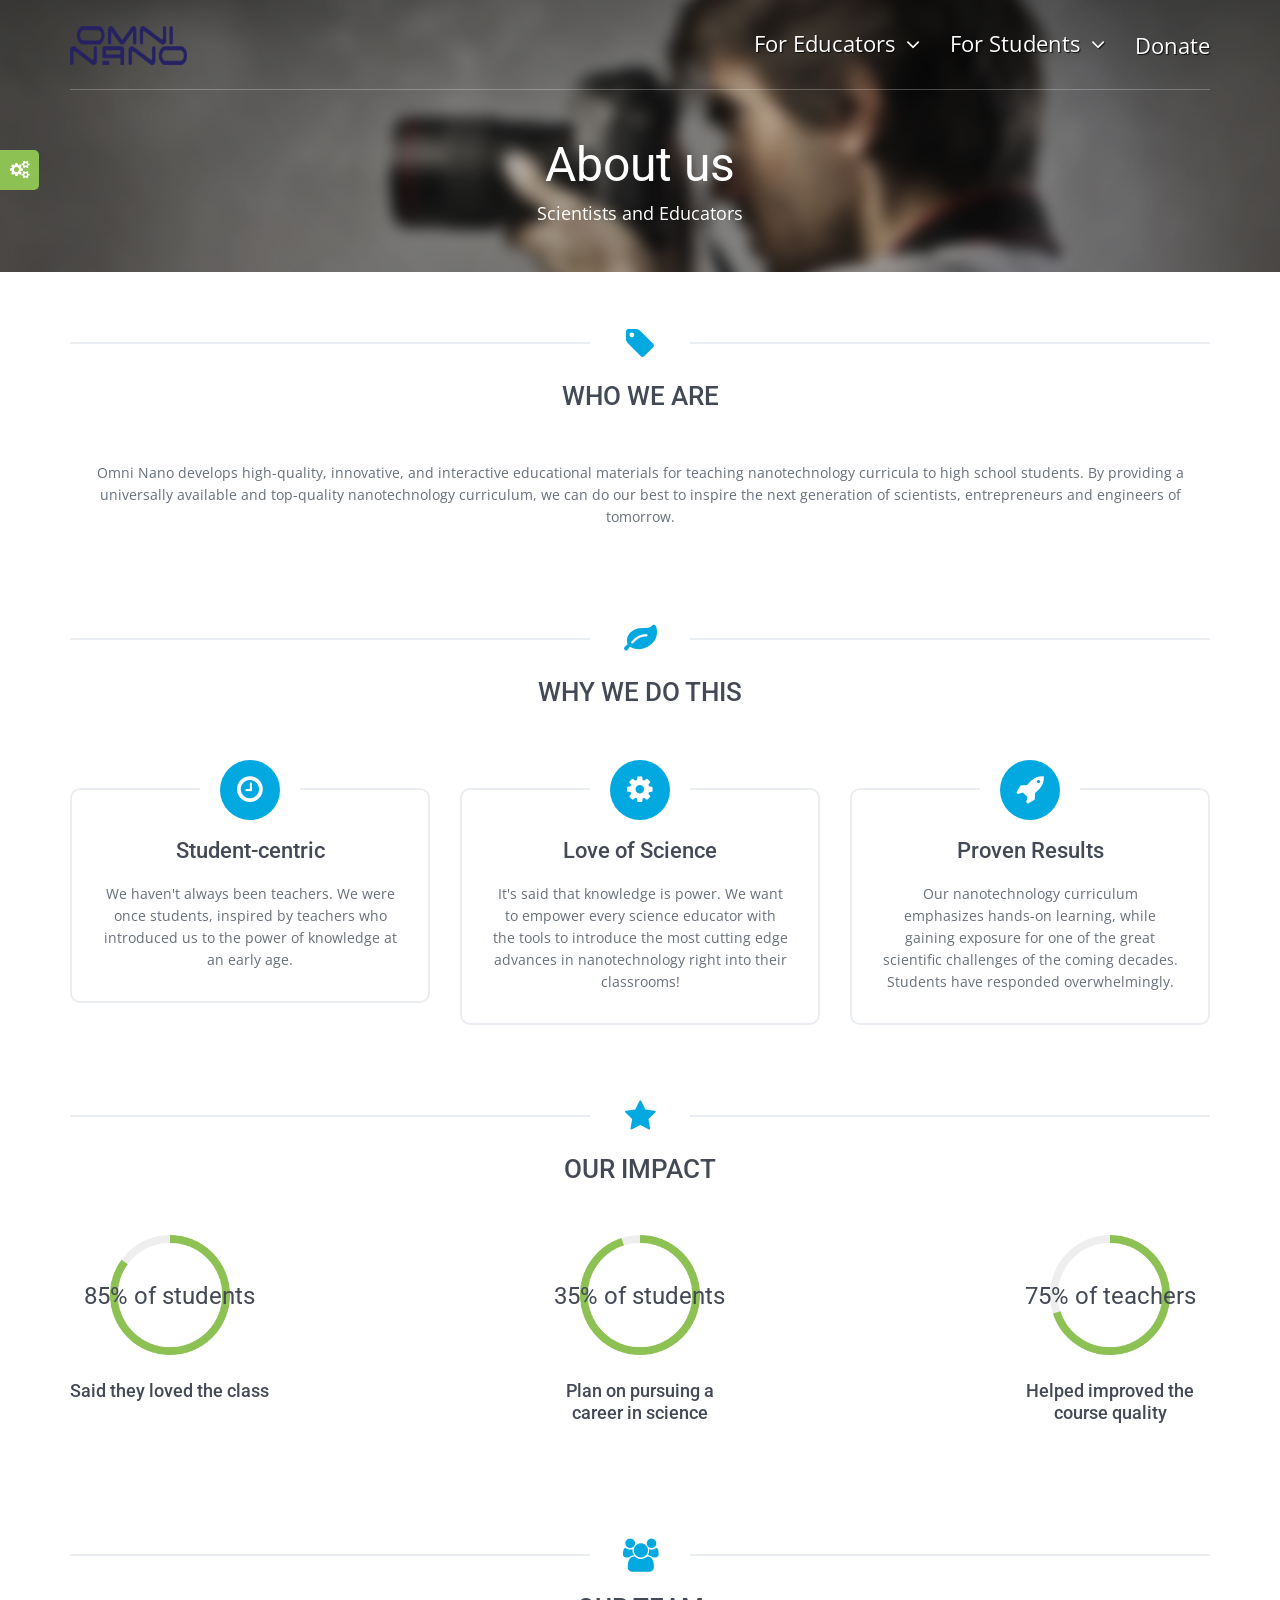
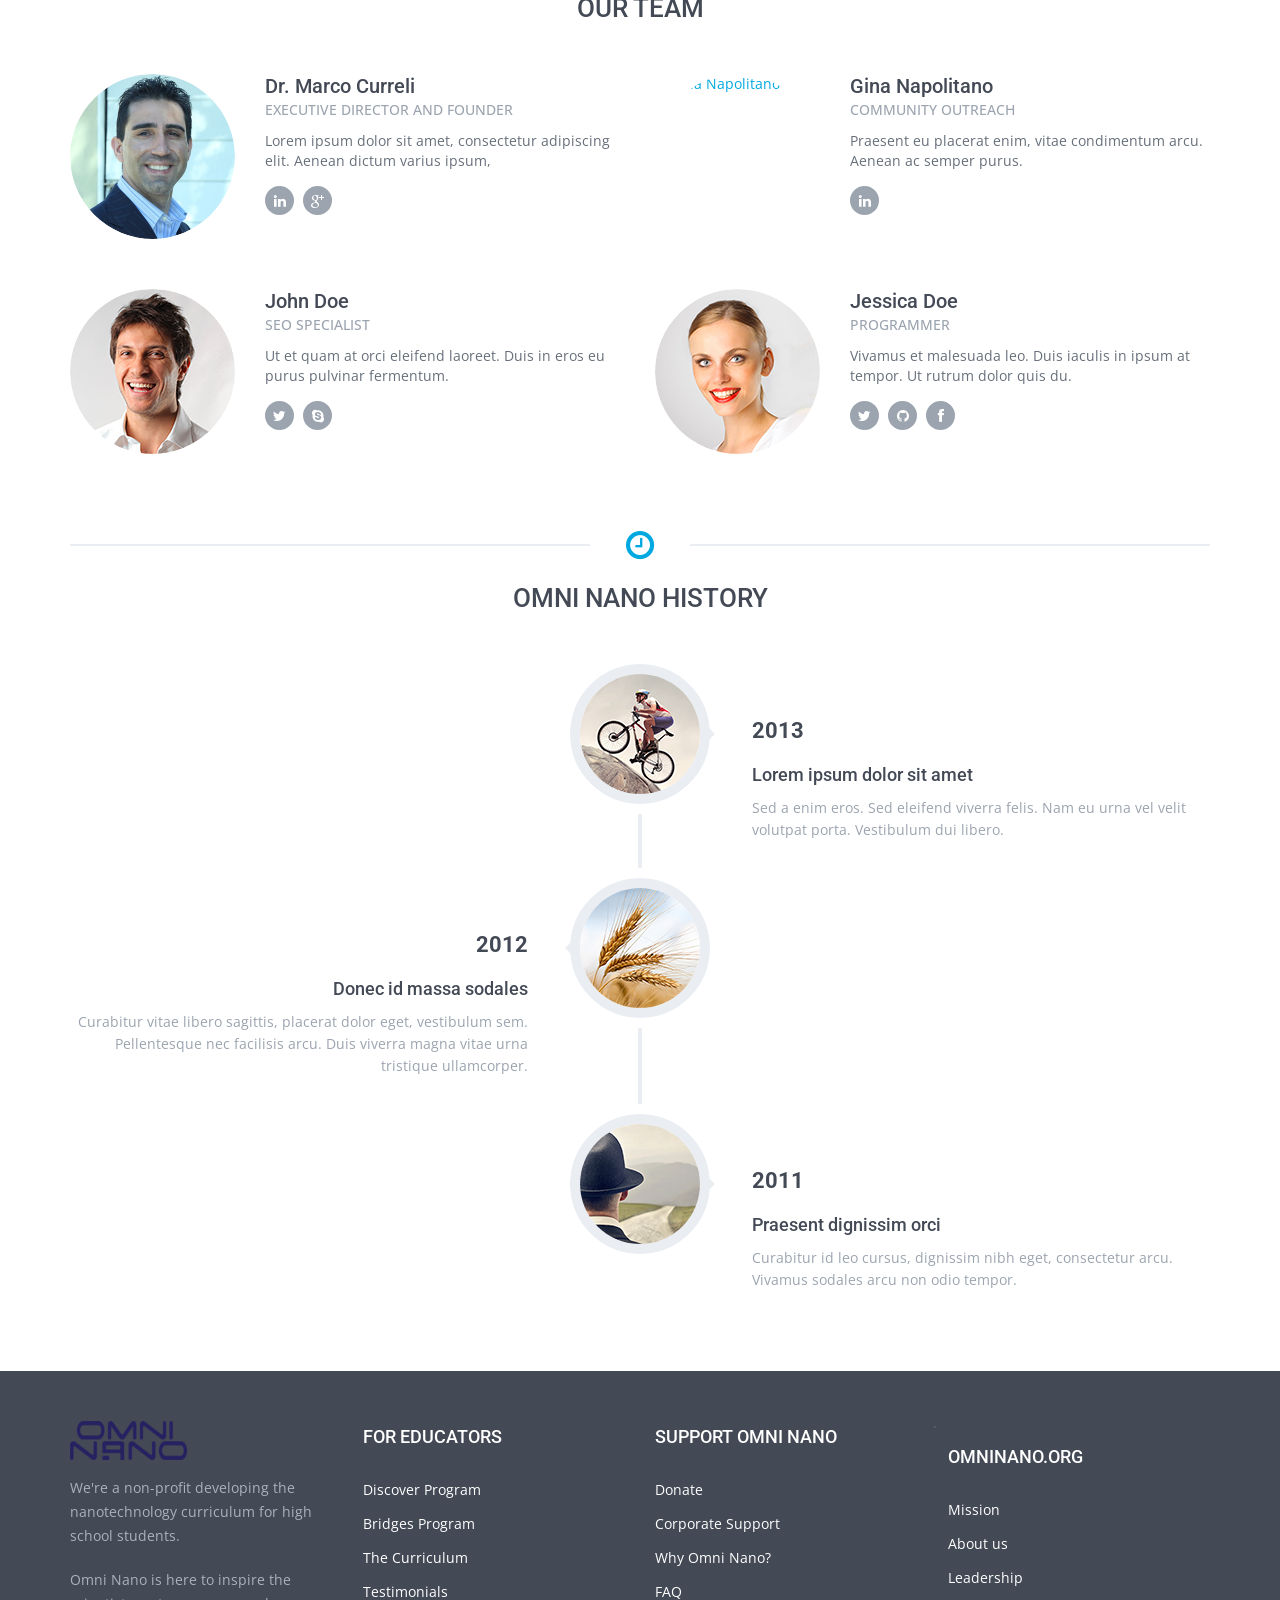
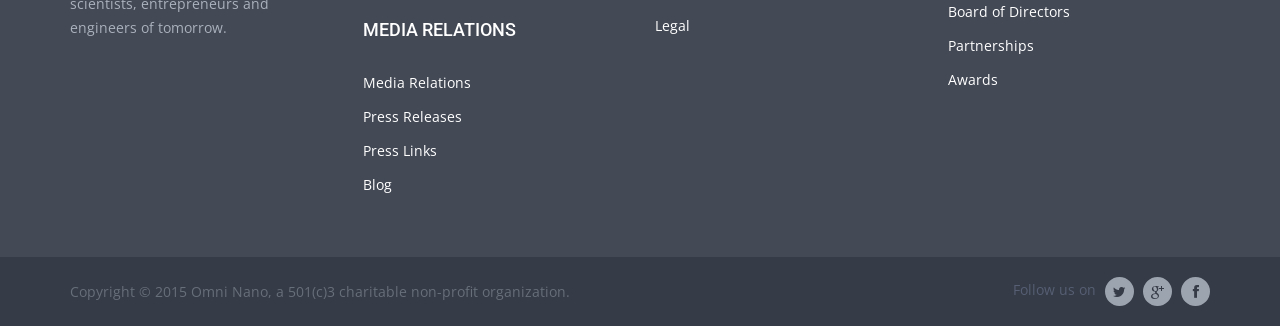
==== commit aabe17bd: "more work" ====
--- a/about_us.html
+++ b/about_us.html
@@ -9,10 +9,9 @@
 <html lang='en'>
   <!-- <![endif] -->
   <head>
-    <title>About us | Jednotka - Multipurpose Template</title>
-    <meta content='blog, business, clean, multipurpose template, twitter bootstrap 3, responsive' name='keywords'>
-    <meta content='Jednotka is multipurpose Twitter Bootstrap 3 template which is suitable for any type of business or online project. ' name='description'>
-    <meta content='BublinaStudio.com' name='author'>
+    <title>Omni Nano - The Curriculum to inspire the scientists, entrepreneurs and engineers of tomorrow!</title>
+    <meta content='Omni Nano is the nanotechnology curriculum to inspire scientists, entrepreneurs and engineers of tomorrow. ' name='description'>
+    <meta content='OmniNano.org' name='author'>
     <meta content='all' name='robots'>
     <meta content='text/html; charset=utf-8' http-equiv='Content-Type'>
     <meta content='width=device-width, initial-scale=1.0' name='viewport'>
@@ -21,7 +20,7 @@
     <link href='assets/images/meta_icons/apple-touch-icon.png' rel='apple-touch-icon-precomposed'>
     <!-- / required stylesheets -->
     <link href="assets/stylesheets/bootstrap/bootstrap.min.css" media="all" id="bootstrap" rel="stylesheet" type="text/css" />
-    <link href="assets/stylesheets/jednotka_green.css" media="all" id="colors" rel="stylesheet" type="text/css" />
+    <link href="assets/stylesheets/jednotka_blue.css" media="all" id="colors" rel="stylesheet" type="text/css" />
     <!-- / not required stylesheets -->
     <link href="assets/stylesheets/demo.css" media="all" rel="stylesheet" type="text/css" />
     <!--[if lt IE 9]>
@@ -112,7 +111,7 @@
               <div class='col-sm-12'>
                 <h1 class='title'>
                   About us
-                  <small>Nam porta lectus a sodales pulvinar. Morbi sed auctor magna.</small>
+                  <small>Scientists and Educators</small>
                 </h1>
               </div>
             </div>
@@ -130,7 +129,9 @@
                 </div>
                 <div class='row'>
                   <div class='col-sm-12'>
-                    <p class='lead lead-xs text-center'>Suspendisse dignissim in sem eget pulvinar. Mauris aliquam nulla at libero pretium, eu tincidunt nulla molestie. Cras pulvinar posuere massa sed scelerisque.  Nam porta ac turpis id dapibus. Morbi facilisis eu nibh pulvinar convallis. Proin rutrum nisi ante, eu fringilla metus aliquam non. Vestibulum posuere, mauris sit amet.</p>
+                    <p class='lead lead-xs text-center'>
+                      Omni Nano develops high-quality, innovative, and interactive educational materials for teaching nanotechnology curricula to high school students.  By providing a universally available and top-quality nanotechnology curriculum, we can do our best to inspire the next generation of scientists, entrepreneurs and engineers of tomorrow.
+                    </p>
                   </div>
                 </div>
               </div>
@@ -150,8 +151,8 @@
                         <i class='fa-icon-time icon'></i>
                       </div>
                       <div class='panel-body text-center'>
-                        <h3 class='panel-title'>Students</h3>
-                        <p>Suspendisse dignissim in sem eget pulvinar. Mauris aliquam nulla at libero pretium, eu tincidunt nulla molestie.</p>
+                        <h3 class='panel-title'>Student-centric</h3>
+                        <p>We haven't always been teachers.  We were once students, inspired by teachers who introduced us to the power of knowledge at an early age.</p>
                       </div>
                     </a>
                   </div>
@@ -161,8 +162,8 @@
                         <i class='fa-icon-cog icon'></i>
                       </div>
                       <div class='panel-body text-center'>
-                        <h3 class='panel-title'>STEM</h3>
-                        <p>Donec id massa sodales, blandit nulla vel, aliquet velit. Nullam ultricies ut ligula non ultricies. Ut fermentum dui a metus.</p>
+                        <h3 class='panel-title'>Love of Science</h3>
+                        <p>It's said that knowledge is power.  We want to empower every science educator with the tools to introduce the most cutting edge advances in nanotechnology right into their classrooms! </p>
                       </div>
                     </a>
                   </div>
@@ -172,8 +173,8 @@
                         <i class='fa-icon-rocket icon'></i>
                       </div>
                       <div class='panel-body text-center'>
-                        <h3 class='panel-title'>Results</h3>
-                        <p>Aenean adipiscing rhoncus nulla ut sagittis. Curabitur vitae libero sagittis, placerat dolor eget, vestibulum sem.</p>
+                        <h3 class='panel-title'>Proven Results</h3>
+                        <p>Our nanotechnology curriculum emphasizes hands-on learning, while gaining exposure for one of the great scientific challenges of the coming decades.  Students have responded overwhelmingly.</p>
                       </div>
                     </a>
                   </div>
@@ -194,37 +195,23 @@
                       <li>
                         <div class='circle-stat-wrapper'>
                           <input class='hidden' data-fgColor='#8dc153' data-readOnly='true' data-stat='circle' data-thickness='0.13' type='text' value='85'>
-                          <p class='percent'>85%</p>
-                        </div>
-                        <h3 class='title'>Webdesign</h3>
+                          <p class='percent'>85% of students</p>
+                        </div>
+                        <h3 class='title'>Said they loved the class</h3>
                       </li>
                       <li>
                         <div class='circle-stat-wrapper'>
                           <input class='hidden' data-fgColor='#8dc153' data-readOnly='true' data-stat='circle' data-thickness='0.13' type='text' value='95'>
-                          <p class='percent'>95%</p>
-                        </div>
-                        <h3 class='title'>Marketing</h3>
+                          <p class='percent'>35% of students</p>
+                        </div>
+                        <h3 class='title'>Plan on pursuing a career in science</h3>
                       </li>
                       <li>
                         <div class='circle-stat-wrapper'>
                           <input class='hidden' data-fgColor='#8dc153' data-readOnly='true' data-stat='circle' data-thickness='0.13' type='text' value='70'>
-                          <p class='percent'>70%</p>
-                        </div>
-                        <h3 class='title'>Identity</h3>
-                      </li>
-                      <li>
-                        <div class='circle-stat-wrapper'>
-                          <input class='hidden' data-fgColor='#8dc153' data-readOnly='true' data-stat='circle' data-thickness='0.13' type='text' value='90'>
-                          <p class='percent'>90%</p>
-                        </div>
-                        <h3 class='title'>Technology</h3>
-                      </li>
-                      <li>
-                        <div class='circle-stat-wrapper'>
-                          <input class='hidden' data-fgColor='#8dc153' data-readOnly='true' data-stat='circle' data-thickness='0.13' type='text' value='65'>
-                          <p class='percent'>65%</p>
-                        </div>
-                        <h3 class='title'>Security</h3>
+                          <p class='percent'>75% of teachers</p>
+                        </div>
+                        <h3 class='title'>Helped improved the course quality</h3>
                       </li>
                     </ul>
                   </div>
@@ -246,22 +233,19 @@
                         <div class='col-sm-4'>
                           <a class='image-link' data-lightbox data-lightbox-gallery='team' href='assets/images/demo/profiles/1@2x.jpg' title='David Doe'>
                             <i class='fa-icon-envelope-alt'></i>
-                            <img alt="David Doe" width="165" height="165" src="assets/images/demo/profiles/1.jpg" />
+                            <img alt="Dr. Marco Curreli" width="165" height="165" src="assets/images/misc/marco.jpg" />
                           </a>
                         </div>
                         <div class='col-sm-8'>
-                          <h3 class='name'>David Doe</h3>
-                          <h4 class='position'>Product manager</h4>
+                          <h3 class='name'>Dr. Marco Curreli</h3>
+                          <h4 class='position'>Executive Director and Founder</h4>
                           <p>Lorem ipsum dolor sit amet, consectetur adipiscing elit. Aenean dictum varius ipsum,</p>
                           <div class='links'>
                             <a class='btn btn-medium-light btn-sm btn-circle' href='#'>
-                              <i class='fa-icon-twitter'></i>
+                              <i class='fa-icon-linkedin'></i>
                             </a>
                             <a class='btn btn-medium-light btn-sm btn-circle' href='#'>
                               <i class='fa-icon-google-plus'></i>
-                            </a>
-                            <a class='btn btn-medium-light btn-sm btn-circle' href='#'>
-                              <i class='fa-icon-facebook'></i>
                             </a>
                           </div>
                         </div>
@@ -270,21 +254,18 @@
                     <div class='col-sm-6 profile-box'>
                       <div class='row'>
                         <div class='col-sm-4'>
-                          <a class='image-link' data-lightbox data-lightbox-gallery='team' href='assets/images/demo/profiles/2@2x.jpg' title='Jane Doe'>
+                          <a class='image-link' data-lightbox data-lightbox-gallery='team' href='assets/images/demo/profiles/2@2x.jpg' title='Gina Napolitano'>
                             <i class='fa-icon-heart-empty'></i>
-                            <img alt="Jane Doe" width="165" height="165" src="assets/images/demo/profiles/2.jpg" />
+                            <img alt="Gina Napolitano" width="165" height="165" src="assets/images/demo/profiles/12.jpg" />
                           </a>
                         </div>
                         <div class='col-sm-8'>
-                          <h3 class='name'>Jane Doe</h3>
-                          <h4 class='position'>Webdesigner</h4>
+                          <h3 class='name'>Gina Napolitano</h3>
+                          <h4 class='position'>Community Outreach</h4>
                           <p>Praesent eu placerat enim, vitae condimentum arcu. Aenean ac semper purus.</p>
                           <div class='links'>
                             <a class='btn btn-medium-light btn-sm btn-circle' href='#'>
-                              <i class='fa-icon-twitter'></i>
-                            </a>
-                            <a class='btn btn-medium-light btn-sm btn-circle' href='#'>
-                              <i class='fa-icon-dribbble'></i>
+                              <i class='fa-icon-linkedin'></i>
                             </a>
                           </div>
                         </div>
@@ -428,8 +409,8 @@
                   <p><a href="">About us</a></p>
                   <p><a href="">Leadership</a></p>
                   <p><a href="">Board of Directors</a></p>
-                  <p><a href="">Partnerships</a></p>
-                  <p><a href="">Awards</a></p> 
+                  <p><a href="partnerships.html">Partnerships</a></p>
+                  <p><a href="awards.html">Awards</a></p> 
                 </div>
               </div>
             </div>
@@ -446,13 +427,13 @@
                 </p>
                 <div class='links'>
                   Follow us on 
-                  <a class='btn btn-circle btn-medium-light btn-sm' href='#'>
+                  <a class='btn btn-circle btn-medium-light btn-sm' href='http://www.twitter.com/omninano'>
                     <i class='fa-icon-twitter text-dark'></i>
                   </a>
-                  <a class='btn btn-circle btn-medium-light btn-sm' href='#'>
+                  <a class='btn btn-circle btn-medium-light btn-sm' href='https://plus.google.com/+OmniNano'>
                     <i class='fa-icon-google-plus text-dark'></i>
                   </a>
-                  <a class='btn btn-circle btn-medium-light btn-sm' href='#'>
+                  <a class='btn btn-circle btn-medium-light btn-sm' href='http://www.facebook.com/omninano'>
                     <i class='fa-icon-facebook text-dark'></i>
                   </a>
                 </div>
--- a/assets/stylesheets/jednotka_blue.css
+++ b/assets/stylesheets/jednotka_blue.css
@@ -0,0 +1,10371 @@
+@import url(http://fonts.googleapis.com/css?family=Roboto:100,400,300,500);
+@import url(http://fonts.googleapis.com/css?family=Open+Sans:400,600,700);
+/**
+ * Name: Jednotka - Multipurpose Website HTML Template
+ * Author: http://themeforest.net/user/BublinaStudio
+ * Version: 1.6
+**/
+/*------------------------------------*\
+    $TABLE OF CONTENTS
+\*------------------------------------*/
+/**
+ * $UTILITIES.........................Universal classes for paddings, margins, positioning...
+ * $FONT AWESOME......................Font Awesome icons definition
+ *
+ * $PLUGINS
+ *      $ANIMATE......................Animate.CSS - CSS3 animations plugin
+ *      $ISOTOPE......................Isotope plugin
+ *      $NIVOLIGHTBOX.................Nivo Lightbox plugin
+ *
+ * $COMMON............................Common definitions
+ *
+ * $STRUCTURE
+ *      $CONTENT......................Content section
+ *      $HEADER.......................Header + navigation section
+ *      $SIDEBAR......................Sidebar section
+ *      $FOOTER.......................Footer section
+ *      $TYPOGRAPHY...................Typography definitions
+ *
+ * $MODULES
+ *      $QUOTES.......................Quotes (Testimonials)
+ *      $PRICING TABLES...............Pricing tables
+ *      $PANELS.......................Bordered panel, Image panel, Big panel, Big circle and circle panel
+ *      $BOXES........................Text box, image list box, icon list box, portfolio boxes, profile boxes
+ *      $CAROUSELS....................Blur carousel, image carousel, contrast carousel
+ *      $TIMELINE.....................Timeline
+ *      $STATISTICS...................Statistics
+ *      $COMMENTS.....................Comments
+ *      $BROWSER WINDOW...............Browser window in portfolio
+ *      $BUTTONS......................Custom buttons
+ *      $PROGRESS BARS................Custom progress bars
+ *      $LINKS........................Links
+ *      $ACCORDIONS...................Accordions
+ *      $TABS.........................Tabs
+ *      $INPUTS.......................Form inputs and controls
+ *      $PAGINATION...................Pagination
+ *      $NAVS.........................Navigations
+ *      $TABLES.......................Tables
+ *      $ICONS........................Icons
+ *      $CLIENT SLIDESHOW.............Client slideshow (Logo carousel)
+ *
+ * $PAGES
+ *      $CONTACT PAGE.................Definitions for contact page
+ *      $ERROR PAGE...................Definitions for error page (404, 500)
+ *      $COUNTDOWN PAGE...............Definitions for countdown page (Coming soon, under construction)
+ *      $FAQ PAGE.....................Definitions for FAQ page
+ */
+/*------------------------------------*\
+    $UTILITIES
+\*------------------------------------*/
+.no-mg {
+  margin: 0 !important; }
+
+.no-mg-t {
+  margin-top: 0 !important; }
+
+.no-mg-r {
+  margin-right: 0 !important; }
+
+.no-mg-b {
+  margin-bottom: 0 !important; }
+
+.no-mg-l {
+  margin-left: 0 !important; }
+
+@media (max-width: 767px) {
+  .no-mg-xso {
+    margin: 0 !important; } }
+
+@media (max-width: 767px) {
+  .no-mg-t-xso {
+    margin-top: 0 !important; } }
+
+@media (max-width: 767px) {
+  .no-mg-r-xso {
+    margin-right: 0 !important; } }
+
+@media (max-width: 767px) {
+  .no-mg-b-xso {
+    margin-top: 0 !important; } }
+
+@media (max-width: 767px) {
+  .no-mg-l-xso {
+    margin-left: 0 !important; } }
+
+.no-pd {
+  padding: 0 !important; }
+
+.no-pd-t {
+  padding-top: 0 !important; }
+
+.no-pd-r {
+  padding-right: 0 !important; }
+
+.no-pd-b {
+  padding-bottom: 0 !important; }
+
+.no-pd-l {
+  padding-left: 0 !important; }
+
+@media (max-width: 767px) {
+  .no-pd-xso {
+    padding: 0 !important; } }
+
+@media (max-width: 767px) {
+  .no-pd-t-xso {
+    padding-top: 0 !important; } }
+
+@media (max-width: 767px) {
+  .no-pd-r-xso {
+    padding-right: 0 !important; } }
+
+@media (max-width: 767px) {
+  .no-pd-b-xso {
+    padding-top: 0 !important; } }
+
+@media (max-width: 767px) {
+  .no-pd-l-xso {
+    padding-left: 0 !important; } }
+
+.mg-lg {
+  margin: 40px; }
+
+.pd-lg {
+  padding: 40px; }
+
+.mg-t-lg {
+  margin-top: 40px; }
+
+.mg-r-lg {
+  margin-right: 40px; }
+
+.mg-b-lg {
+  margin-bottom: 40px; }
+
+.mg-l-lg {
+  margin-left: 40px; }
+
+.pd-t-lg {
+  padding-top: 40px; }
+
+.pd-r-lg {
+  padding-right: 40px; }
+
+.pd-b-lg {
+  padding-bottom: 40px; }
+
+.pd-l-lg {
+  padding-left: 40px; }
+
+@media (max-width: 767px) {
+  .mg-t-xso-lg {
+    margin-top: 40px; } }
+
+@media (max-width: 767px) {
+  .mg-r-xso-lg {
+    margin-right: 40px; } }
+
+@media (max-width: 767px) {
+  .mg-b-xso-lg {
+    margin-bottom: 40px; } }
+
+@media (max-width: 767px) {
+  .mg-l-xso-lg {
+    margin-left: 40px; } }
+
+@media (max-width: 767px) {
+  .pd-t-xso-lg {
+    padding-top: 40px; } }
+
+@media (max-width: 767px) {
+  .pd-r-xso-lg {
+    padding-right: 40px; } }
+
+@media (max-width: 767px) {
+  .pd-b-xso-lg {
+    padding-bottom: 40px; } }
+
+@media (max-width: 767px) {
+  .pd-l-xso-lg {
+    padding-left: 40px; } }
+
+.mg-md {
+  margin: 30px; }
+
+.pd-md {
+  padding: 30px; }
+
+.mg-t-md {
+  margin-top: 30px; }
+
+.mg-r-md {
+  margin-right: 30px; }
+
+.mg-b-md {
+  margin-bottom: 30px; }
+
+.mg-l-md {
+  margin-left: 30px; }
+
+.pd-t-md {
+  padding-top: 30px; }
+
+.pd-r-md {
+  padding-right: 30px; }
+
+.pd-b-md {
+  padding-bottom: 30px; }
+
+.pd-l-md {
+  padding-left: 30px; }
+
+@media (max-width: 767px) {
+  .mg-t-xso-md {
+    margin-top: 30px; } }
+
+@media (max-width: 767px) {
+  .mg-r-xso-md {
+    margin-right: 30px; } }
+
+@media (max-width: 767px) {
+  .mg-b-xso-md {
+    margin-bottom: 30px; } }
+
+@media (max-width: 767px) {
+  .mg-l-xso-md {
+    margin-left: 30px; } }
+
+@media (max-width: 767px) {
+  .pd-t-xso-md {
+    padding-top: 30px; } }
+
+@media (max-width: 767px) {
+  .pd-r-xso-md {
+    padding-right: 30px; } }
+
+@media (max-width: 767px) {
+  .pd-b-xso-md {
+    padding-bottom: 30px; } }
+
+@media (max-width: 767px) {
+  .pd-l-xso-md {
+    padding-left: 30px; } }
+
+.mg {
+  margin: 20px; }
+
+.pd {
+  padding: 20px; }
+
+.mg-t {
+  margin-top: 20px; }
+
+.mg-r {
+  margin-right: 20px; }
+
+.mg-b {
+  margin-bottom: 20px; }
+
+.mg-l {
+  margin-left: 20px; }
+
+.pd-t {
+  padding-top: 20px; }
+
+.pd-r {
+  padding-right: 20px; }
+
+.pd-b {
+  padding-bottom: 20px; }
+
+.pd-l {
+  padding-left: 20px; }
+
+@media (max-width: 767px) {
+  .mg-t-xso {
+    margin-top: 20px; } }
+
+@media (max-width: 767px) {
+  .mg-r-xso {
+    margin-right: 20px; } }
+
+@media (max-width: 767px) {
+  .mg-b-xso {
+    margin-bottom: 20px; } }
+
+@media (max-width: 767px) {
+  .mg-l-xso {
+    margin-left: 20px; } }
+
+@media (max-width: 767px) {
+  .pd-t-xso {
+    padding-top: 20px; } }
+
+@media (max-width: 767px) {
+  .pd-r-xso {
+    padding-right: 20px; } }
+
+@media (max-width: 767px) {
+  .pd-b-xso {
+    padding-bottom: 20px; } }
+
+@media (max-width: 767px) {
+  .pd-l-xso {
+    padding-left: 20px; } }
+
+.mg-sm {
+  margin: 10px; }
+
+.pd-sm {
+  padding: 10px; }
+
+.mg-t-sm {
+  margin-top: 10px; }
+
+.mg-r-sm {
+  margin-right: 10px; }
+
+.mg-b-sm {
+  margin-bottom: 10px; }
+
+.mg-l-sm {
+  margin-left: 10px; }
+
+.pd-t-sm {
+  padding-top: 10px; }
+
+.pd-r-sm {
+  padding-right: 10px; }
+
+.pd-b-sm {
+  padding-bottom: 10px; }
+
+.pd-l-sm {
+  padding-left: 10px; }
+
+@media (max-width: 767px) {
+  .mg-t-xso-sm {
+    margin-top: 10px; } }
+
+@media (max-width: 767px) {
+  .mg-r-xso-sm {
+    margin-right: 10px; } }
+
+@media (max-width: 767px) {
+  .mg-b-xso-sm {
+    margin-bottom: 10px; } }
+
+@media (max-width: 767px) {
+  .mg-l-xso-sm {
+    margin-left: 10px; } }
+
+@media (max-width: 767px) {
+  .pd-t-xso-sm {
+    padding-top: 10px; } }
+
+@media (max-width: 767px) {
+  .pd-r-xso-sm {
+    padding-right: 10px; } }
+
+@media (max-width: 767px) {
+  .pd-b-xso-sm {
+    padding-bottom: 10px; } }
+
+@media (max-width: 767px) {
+  .pd-l-xso-sm {
+    padding-left: 10px; } }
+
+.mg-xs {
+  margin: 5px; }
+
+.pd-xs {
+  padding: 5px; }
+
+.mg-t-xs {
+  margin-top: 5px; }
+
+.mg-r-xs {
+  margin-right: 5px; }
+
+.mg-b-xs {
+  margin-bottom: 5px; }
+
+.mg-l-xs {
+  margin-left: 5px; }
+
+.pd-t-xs {
+  padding-top: 5px; }
+
+.pd-r-xs {
+  padding-right: 5px; }
+
+.pd-b-xs {
+  padding-bottom: 5px; }
+
+.pd-l-xs {
+  padding-left: 5px; }
+
+@media (max-width: 767px) {
+  .mg-t-xso-xs {
+    margin-top: 5px; } }
+
+@media (max-width: 767px) {
+  .mg-r-xso-xs {
+    margin-right: 5px; } }
+
+@media (max-width: 767px) {
+  .mg-b-xso-xs {
+    margin-bottom: 5px; } }
+
+@media (max-width: 767px) {
+  .mg-l-xso-xs {
+    margin-left: 5px; } }
+
+@media (max-width: 767px) {
+  .pd-t-xso-xs {
+    padding-top: 5px; } }
+
+@media (max-width: 767px) {
+  .pd-r-xso-xs {
+    padding-right: 5px; } }
+
+@media (max-width: 767px) {
+  .pd-b-xso-xs {
+    padding-bottom: 5px; } }
+
+@media (max-width: 767px) {
+  .pd-l-xso-xs {
+    padding-left: 5px; } }
+
+.text-white {
+  color: white !important; }
+
+.white-bg {
+  background-color: white !important; }
+
+.white-border {
+  border-color: white !important; }
+
+.label-white {
+  background-color: white !important; }
+
+.badge-white {
+  background-color: white !important; }
+
+.progress-bar-white {
+  background: white; }
+
+.text-black {
+  color: black !important; }
+
+.black-bg {
+  background-color: black !important; }
+
+.black-border {
+  border-color: black !important; }
+
+.label-black {
+  background-color: black !important; }
+
+.badge-black {
+  background-color: black !important; }
+
+.progress-bar-black {
+  background: black; }
+
+.text-contrast {
+  color: #01a9e0 !important; }
+
+.contrast-bg {
+  background-color: #01a9e0 !important; }
+
+.contrast-border {
+  border-color: #01a9e0 !important; }
+
+.label-contrast {
+  background-color: #01a9e0 !important; }
+
+.badge-contrast {
+  background-color: #01a9e0 !important; }
+
+.progress-bar-contrast {
+  background: #01a9e0; }
+
+.text-dark {
+  color: #353b47 !important; }
+
+.dark-bg {
+  background-color: #353b47 !important; }
+
+.dark-border {
+  border-color: #353b47 !important; }
+
+.label-dark {
+  background-color: #353b47 !important; }
+
+.badge-dark {
+  background-color: #353b47 !important; }
+
+.progress-bar-dark {
+  background: #353b47; }
+
+.text-medium {
+  color: #434955 !important; }
+
+.medium-bg {
+  background-color: #434955 !important; }
+
+.medium-border {
+  border-color: #434955 !important; }
+
+.label-medium {
+  background-color: #434955 !important; }
+
+.badge-medium {
+  background-color: #434955 !important; }
+
+.progress-bar-medium {
+  background: #434955; }
+
+.text-light {
+  color: #676f7a !important; }
+
+.light-bg {
+  background-color: #676f7a !important; }
+
+.light-border {
+  border-color: #676f7a !important; }
+
+.label-light {
+  background-color: #676f7a !important; }
+
+.badge-light {
+  background-color: #676f7a !important; }
+
+.progress-bar-light {
+  background: #676f7a; }
+
+.text-medium-light {
+  color: #9ca4af !important; }
+
+.medium-light-bg {
+  background-color: #9ca4af !important; }
+
+.medium-light-border {
+  border-color: #9ca4af !important; }
+
+.label-medium-light {
+  background-color: #9ca4af !important; }
+
+.badge-medium-light {
+  background-color: #9ca4af !important; }
+
+.progress-bar-medium-light {
+  background: #9ca4af; }
+
+.text-very-light {
+  color: #eaedf2 !important; }
+
+.very-light-bg {
+  background-color: #eaedf2 !important; }
+
+.very-light-border {
+  border-color: #eaedf2 !important; }
+
+.label-very-light {
+  background-color: #eaedf2 !important; }
+
+.badge-very-light {
+  background-color: #eaedf2 !important; }
+
+.progress-bar-very-light {
+  background: #eaedf2; }
+
+.text-primary {
+  color: #428bca !important; }
+
+.primary-bg {
+  background-color: #428bca !important; }
+
+.primary-border {
+  border-color: #428bca !important; }
+
+.label-primary {
+  background-color: #428bca !important; }
+
+.badge-primary {
+  background-color: #428bca !important; }
+
+.progress-bar-primary {
+  background: #428bca; }
+
+.text-success {
+  color: #5cb85c !important; }
+
+.success-bg {
+  background-color: #5cb85c !important; }
+
+.success-border {
+  border-color: #5cb85c !important; }
+
+.label-success {
+  background-color: #5cb85c !important; }
+
+.badge-success {
+  background-color: #5cb85c !important; }
+
+.progress-bar-success {
+  background: #5cb85c; }
+
+.text-warning {
+  color: #f0ad4e !important; }
+
+.warning-bg {
+  background-color: #f0ad4e !important; }
+
+.warning-border {
+  border-color: #f0ad4e !important; }
+
+.label-warning {
+  background-color: #f0ad4e !important; }
+
+.badge-warning {
+  background-color: #f0ad4e !important; }
+
+.progress-bar-warning {
+  background: #f0ad4e; }
+
+.text-danger {
+  color: #d9534f !important; }
+
+.danger-bg {
+  background-color: #d9534f !important; }
+
+.danger-border {
+  border-color: #d9534f !important; }
+
+.label-danger {
+  background-color: #d9534f !important; }
+
+.badge-danger {
+  background-color: #d9534f !important; }
+
+.progress-bar-danger {
+  background: #d9534f; }
+
+.text-info {
+  color: #5dc3de !important; }
+
+.info-bg {
+  background-color: #5dc3de !important; }
+
+.info-border {
+  border-color: #5dc3de !important; }
+
+.label-info {
+  background-color: #5dc3de !important; }
+
+.badge-info {
+  background-color: #5dc3de !important; }
+
+.progress-bar-info {
+  background: #5dc3de; }
+
+.center-block {
+  margin-left: auto;
+  margin-right: auto; }
+
+.right-block {
+  margin-left: auto;
+  margin-right: 0; }
+
+.left-block {
+  margin-left: 0;
+  margin-right: auto; }
+
+.text-justify {
+  text-align: justify; }
+
+.text-uppercase {
+  text-transform: uppercase; }
+
+@media (max-width: 767px) {
+  .text-center-xs {
+    text-align: center; } }
+
+.pos-rel {
+  position: relative !important; }
+
+.pos-abs {
+  position: absolute !important; }
+
+.pos-sta {
+  position: static !important; }
+
+.img-rounded {
+  -webkit-border-radius: 10px;
+  -moz-border-radius: 10px;
+  -ms-border-radius: 10px;
+  -o-border-radius: 10px;
+  border-radius: 10px; }
+
+.img-rounded-half {
+  -webkit-border-radius: 5px;
+  -moz-border-radius: 5px;
+  -ms-border-radius: 5px;
+  -o-border-radius: 5px;
+  border-radius: 5px; }
+
+@media (min-width: 768px) {
+  .img-responsive-sm {
+    display: block;
+    height: auto;
+    max-width: 100%; } }
+
+/*------------------------------------*\
+    $FONT AWESOME
+\*------------------------------------*/
+/*!
+ *  Font Awesome 3.2.1
+ *  the iconic font designed for Bootstrap
+ *  ------------------------------------------------------------------------------
+ *  The full suite of pictographic icons, examples, and documentation can be
+ *  found at http://fontawesome.io.  Stay up to date on Twitter at
+ *  http://twitter.com/fontawesome.
+ *
+ *  License
+ *  ------------------------------------------------------------------------------
+ *  - The Font Awesome font is licensed under SIL OFL 1.1 -
+ *    http://scripts.sil.org/OFL
+ *  - Font Awesome CSS, LESS, and SASS files are licensed under MIT License -
+ *    http://opensource.org/licenses/mit-license.html
+ *  - Font Awesome documentation licensed under CC BY 3.0 -
+ *    http://creativecommons.org/licenses/by/3.0/
+ *  - Attribution is no longer required in Font Awesome 3.0, but much appreciated:
+ *    "Font Awesome by Dave Gandy - http://fontawesome.io"
+ *
+ *  Author - Dave Gandy
+ *  ------------------------------------------------------------------------------
+ *  Email: dave@fontawesome.io
+ *  Twitter: http://twitter.com/davegandy
+ *  Work: Lead Product Designer @ Kyruus - http://kyruus.com
+ */
+/* FONT PATH
+ * -------------------------- */
+@font-face {
+  font-family: 'FontAwesome';
+  src: url("../fonts/font-awesome/fontawesome-webfont.eot?v=3.2.1");
+  src: url("../fonts/font-awesome/fontawesome-webfont.eot?#iefix&v=3.2.1") format("embedded-opentype"), url("../fonts/font-awesome/fontawesome-webfont.woff?v=3.2.1") format("woff"), url("../fonts/font-awesome/fontawesome-webfont.ttf?v=3.2.1") format("truetype"), url("../fonts/font-awesome/fontawesome-webfont.svg#fontawesomeregular?v=3.2.1") format("svg");
+  font-weight: normal;
+  font-style: normal; }
+
+/* FONT AWESOME CORE
+ * -------------------------- */
+[class^="fa-icon-"],
+[class*=" fa-icon-"] {
+  font-family: FontAwesome;
+  font-weight: normal;
+  font-style: normal;
+  text-decoration: inherit;
+  -webkit-font-smoothing: antialiased;
+  *margin-right: .3em; }
+
+[class^="fa-icon-"]:before,
+[class*=" fa-icon-"]:before {
+  text-decoration: inherit;
+  display: inline-block;
+  speak: none; }
+
+/* makes the font 33% larger relative to the icon container */
+.fa-icon-large:before {
+  vertical-align: -10%;
+  font-size: 1.33333em; }
+
+/* makes sure icons active on rollover in links */
+a [class^="fa-icon-"],
+a [class*=" fa-icon-"] {
+  display: inline; }
+
+/* increased font size for fa-icon-large */
+[class^="fa-icon-"].fa-icon-fixed-width,
+[class*=" fa-icon-"].fa-icon-fixed-width {
+  display: inline-block;
+  width: 1.14286em;
+  text-align: right;
+  padding-right: 0.28571em; }
+  [class^="fa-icon-"].fa-icon-fixed-width.fa-icon-large,
+  [class*=" fa-icon-"].fa-icon-fixed-width.fa-icon-large {
+    width: 1.42857em; }
+
+.icons-ul {
+  margin-left: 2.14286em;
+  list-style-type: none; }
+  .icons-ul > li {
+    position: relative; }
+  .icons-ul .fa-icon-li {
+    position: absolute;
+    left: -2.14286em;
+    width: 2.14286em;
+    text-align: center;
+    line-height: inherit; }
+
+[class^="fa-icon-"].hide,
+[class*=" fa-icon-"].hide {
+  display: none; }
+
+.fa-icon-muted {
+  color: #eeeeee; }
+
+.fa-icon-light {
+  color: white; }
+
+.fa-icon-dark {
+  color: #333333; }
+
+.fa-icon-border {
+  border: solid 1px #eeeeee;
+  padding: .2em .25em .15em;
+  -webkit-border-radius: 3px;
+  -moz-border-radius: 3px;
+  border-radius: 3px; }
+
+.fa-icon-1-5x {
+  font-size: 1.5em; }
+  .fa-icon-1-5x.fa-icon-border {
+    border-width: 2px;
+    -webkit-border-radius: 4px;
+    -moz-border-radius: 4px;
+    border-radius: 4px; }
+
+.fa-icon-2x {
+  font-size: 2em; }
+  .fa-icon-2x.fa-icon-border {
+    border-width: 2px;
+    -webkit-border-radius: 4px;
+    -moz-border-radius: 4px;
+    border-radius: 4px; }
+
+.fa-icon-3x {
+  font-size: 3em; }
+  .fa-icon-3x.fa-icon-border {
+    border-width: 3px;
+    -webkit-border-radius: 5px;
+    -moz-border-radius: 5px;
+    border-radius: 5px; }
+
+.fa-icon-4x {
+  font-size: 4em; }
+  .fa-icon-4x.fa-icon-border {
+    border-width: 4px;
+    -webkit-border-radius: 6px;
+    -moz-border-radius: 6px;
+    border-radius: 6px; }
+
+.fa-icon-5x {
+  font-size: 5em; }
+  .fa-icon-5x.fa-icon-border {
+    border-width: 5px;
+    -webkit-border-radius: 7px;
+    -moz-border-radius: 7px;
+    border-radius: 7px; }
+
+.pull-right {
+  float: right; }
+
+.pull-left {
+  float: left; }
+
+[class^="fa-icon-"].pull-left,
+[class*=" fa-icon-"].pull-left {
+  margin-right: .3em; }
+[class^="fa-icon-"].pull-right,
+[class*=" fa-icon-"].pull-right {
+  margin-left: .3em; }
+
+/* BOOTSTRAP SPECIFIC CLASSES
+ * -------------------------- */
+/* Bootstrap 2.0 sprites.less reset */
+[class^="fa-icon-"],
+[class*=" fa-icon-"] {
+  display: inline;
+  width: auto;
+  height: auto;
+  line-height: normal;
+  vertical-align: baseline;
+  background-image: none;
+  background-position: 0% 0%;
+  background-repeat: repeat;
+  margin-top: 0; }
+
+/* more sprites.less reset */
+.fa-icon-white,
+.nav-pills > .active > a > [class^="fa-icon-"],
+.nav-pills > .active > a > [class*=" fa-icon-"],
+.nav-list > .active > a > [class^="fa-icon-"],
+.nav-list > .active > a > [class*=" fa-icon-"],
+.navbar-inverse .nav > .active > a > [class^="fa-icon-"],
+.navbar-inverse .nav > .active > a > [class*=" fa-icon-"],
+.dropdown-menu > li > a:hover > [class^="fa-icon-"],
+.dropdown-menu > li > a:hover > [class*=" fa-icon-"],
+.dropdown-menu > .active > a > [class^="fa-icon-"],
+.dropdown-menu > .active > a > [class*=" fa-icon-"],
+.dropdown-submenu:hover > a > [class^="fa-icon-"],
+.dropdown-submenu:hover > a > [class*=" fa-icon-"] {
+  background-image: none; }
+
+/* keeps Bootstrap styles with and without icons the same */
+.btn [class^="fa-icon-"].fa-icon-large,
+.btn [class*=" fa-icon-"].fa-icon-large, .nav [class^="fa-icon-"].fa-icon-large,
+.nav [class*=" fa-icon-"].fa-icon-large {
+  line-height: .9em; }
+.btn [class^="fa-icon-"].fa-icon-spin,
+.btn [class*=" fa-icon-"].fa-icon-spin, .nav [class^="fa-icon-"].fa-icon-spin,
+.nav [class*=" fa-icon-"].fa-icon-spin {
+  display: inline-block; }
+
+.nav-tabs [class^="fa-icon-"], .nav-tabs [class^="fa-icon-"].fa-icon-large,
+.nav-tabs [class*=" fa-icon-"],
+.nav-tabs [class*=" fa-icon-"].fa-icon-large, .nav-pills [class^="fa-icon-"], .nav-pills [class^="fa-icon-"].fa-icon-large,
+.nav-pills [class*=" fa-icon-"],
+.nav-pills [class*=" fa-icon-"].fa-icon-large {
+  line-height: .9em; }
+
+.btn [class^="fa-icon-"].pull-left.fa-icon-2x, .btn [class^="fa-icon-"].pull-right.fa-icon-2x,
+.btn [class*=" fa-icon-"].pull-left.fa-icon-2x,
+.btn [class*=" fa-icon-"].pull-right.fa-icon-2x {
+  margin-top: .18em; }
+.btn [class^="fa-icon-"].fa-icon-spin.fa-icon-large,
+.btn [class*=" fa-icon-"].fa-icon-spin.fa-icon-large {
+  line-height: .8em; }
+
+.btn.btn-sm [class^="fa-icon-"].pull-left.fa-icon-2x, .btn.btn-sm [class^="fa-icon-"].pull-right.fa-icon-2x,
+.btn.btn-sm [class*=" fa-icon-"].pull-left.fa-icon-2x,
+.btn.btn-sm [class*=" fa-icon-"].pull-right.fa-icon-2x {
+  margin-top: .25em; }
+
+.btn.btn-lg [class^="fa-icon-"],
+.btn.btn-lg [class*=" fa-icon-"] {
+  margin-top: 0; }
+  .btn.btn-lg [class^="fa-icon-"].pull-left.fa-icon-2x, .btn.btn-lg [class^="fa-icon-"].pull-right.fa-icon-2x,
+  .btn.btn-lg [class*=" fa-icon-"].pull-left.fa-icon-2x,
+  .btn.btn-lg [class*=" fa-icon-"].pull-right.fa-icon-2x {
+    margin-top: .05em; }
+  .btn.btn-lg [class^="fa-icon-"].pull-left.fa-icon-2x,
+  .btn.btn-lg [class*=" fa-icon-"].pull-left.fa-icon-2x {
+    margin-right: .2em; }
+  .btn.btn-lg [class^="fa-icon-"].pull-right.fa-icon-2x,
+  .btn.btn-lg [class*=" fa-icon-"].pull-right.fa-icon-2x {
+    margin-left: .2em; }
+
+/* Fixes alignment in nav lists */
+.nav-list [class^="fa-icon-"],
+.nav-list [class*=" fa-icon-"] {
+  line-height: inherit; }
+
+/* EXTRAS
+ * -------------------------- */
+/* Stacked and layered icon */
+.fa-icon-stack {
+  position: relative;
+  display: inline-block;
+  width: 2em;
+  height: 2em;
+  line-height: 2em;
+  vertical-align: -35%; }
+  .fa-icon-stack [class^="fa-icon-"],
+  .fa-icon-stack [class*=" fa-icon-"] {
+    display: block;
+    text-align: center;
+    position: absolute;
+    width: 100%;
+    height: 100%;
+    font-size: 1em;
+    line-height: inherit;
+    *line-height: 2em; }
+  .fa-icon-stack .fa-icon-stack-base {
+    font-size: 2em;
+    *line-height: 1em; }
+
+/* Animated rotating icon */
+.fa-icon-spin {
+  display: inline-block;
+  -moz-animation: spin 2s infinite linear;
+  -o-animation: spin 2s infinite linear;
+  -webkit-animation: spin 2s infinite linear;
+  animation: spin 2s infinite linear; }
+
+/* Prevent stack and spinners from being taken inline when inside a link */
+a .fa-icon-stack,
+a .fa-icon-spin {
+  display: inline-block;
+  text-decoration: none; }
+
+@-moz-keyframes spin {
+  0% {
+    -moz-transform: rotate(0deg); }
+
+  100% {
+    -moz-transform: rotate(359deg); } }
+
+@-webkit-keyframes spin {
+  0% {
+    -webkit-transform: rotate(0deg); }
+
+  100% {
+    -webkit-transform: rotate(359deg); } }
+
+@-o-keyframes spin {
+  0% {
+    -o-transform: rotate(0deg); }
+
+  100% {
+    -o-transform: rotate(359deg); } }
+
+@-ms-keyframes spin {
+  0% {
+    -ms-transform: rotate(0deg); }
+
+  100% {
+    -ms-transform: rotate(359deg); } }
+
+@keyframes spin {
+  0% {
+    transform: rotate(0deg); }
+
+  100% {
+    transform: rotate(359deg); } }
+
+/* Icon rotations and mirroring */
+.fa-icon-rotate-90:before {
+  -webkit-transform: rotate(90deg);
+  -moz-transform: rotate(90deg);
+  -ms-transform: rotate(90deg);
+  -o-transform: rotate(90deg);
+  transform: rotate(90deg);
+  filter: progid:DXImageTransform.Microsoft.BasicImage(rotation=1); }
+
+.fa-icon-rotate-180:before {
+  -webkit-transform: rotate(180deg);
+  -moz-transform: rotate(180deg);
+  -ms-transform: rotate(180deg);
+  -o-transform: rotate(180deg);
+  transform: rotate(180deg);
+  filter: progid:DXImageTransform.Microsoft.BasicImage(rotation=2); }
+
+.fa-icon-rotate-270:before {
+  -webkit-transform: rotate(270deg);
+  -moz-transform: rotate(270deg);
+  -ms-transform: rotate(270deg);
+  -o-transform: rotate(270deg);
+  transform: rotate(270deg);
+  filter: progid:DXImageTransform.Microsoft.BasicImage(rotation=3); }
+
+.fa-icon-flip-horizontal:before {
+  -webkit-transform: scale(-1, 1);
+  -moz-transform: scale(-1, 1);
+  -ms-transform: scale(-1, 1);
+  -o-transform: scale(-1, 1);
+  transform: scale(-1, 1); }
+
+.fa-icon-flip-vertical:before {
+  -webkit-transform: scale(1, -1);
+  -moz-transform: scale(1, -1);
+  -ms-transform: scale(1, -1);
+  -o-transform: scale(1, -1);
+  transform: scale(1, -1); }
+
+/* ensure rotation occurs inside anchor tags */
+a .fa-icon-rotate-90:before, a .fa-icon-rotate-180:before, a .fa-icon-rotate-270:before, a .fa-icon-flip-horizontal:before, a .fa-icon-flip-vertical:before {
+  display: inline-block; }
+
+/* Font Awesome uses the Unicode Private Use Area (PUA) to ensure screen
+ * readers do not read off random characters that represent icons */
+.fa-icon-glass:before {
+  content: "\f000"; }
+
+.fa-icon-music:before {
+  content: "\f001"; }
+
+.fa-icon-search:before {
+  content: "\f002"; }
+
+.fa-icon-envelope-alt:before {
+  content: "\f003"; }
+
+.fa-icon-heart:before {
+  content: "\f004"; }
+
+.fa-icon-star:before {
+  content: "\f005"; }
+
+.fa-icon-star-empty:before {
+  content: "\f006"; }
+
+.fa-icon-user:before {
+  content: "\f007"; }
+
+.fa-icon-film:before {
+  content: "\f008"; }
+
+.fa-icon-th-large:before {
+  content: "\f009"; }
+
+.fa-icon-th:before {
+  content: "\f00a"; }
+
+.fa-icon-th-list:before {
+  content: "\f00b"; }
+
+.fa-icon-ok:before {
+  content: "\f00c"; }
+
+.fa-icon-remove:before {
+  content: "\f00d"; }
+
+.fa-icon-zoom-in:before {
+  content: "\f00e"; }
+
+.fa-icon-zoom-out:before {
+  content: "\f010"; }
+
+.fa-icon-power-off:before,
+.fa-icon-off:before {
+  content: "\f011"; }
+
+.fa-icon-signal:before {
+  content: "\f012"; }
+
+.fa-icon-gear:before,
+.fa-icon-cog:before {
+  content: "\f013"; }
+
+.fa-icon-trash:before {
+  content: "\f014"; }
+
+.fa-icon-home:before {
+  content: "\f015"; }
+
+.fa-icon-file-alt:before {
+  content: "\f016"; }
+
+.fa-icon-time:before {
+  content: "\f017"; }
+
+.fa-icon-road:before {
+  content: "\f018"; }
+
+.fa-icon-download-alt:before {
+  content: "\f019"; }
+
+.fa-icon-download:before {
+  content: "\f01a"; }
+
+.fa-icon-upload:before {
+  content: "\f01b"; }
+
+.fa-icon-inbox:before {
+  content: "\f01c"; }
+
+.fa-icon-play-circle:before {
+  content: "\f01d"; }
+
+.fa-icon-rotate-right:before,
+.fa-icon-repeat:before {
+  content: "\f01e"; }
+
+.fa-icon-refresh:before {
+  content: "\f021"; }
+
+.fa-icon-list-alt:before {
+  content: "\f022"; }
+
+.fa-icon-lock:before {
+  content: "\f023"; }
+
+.fa-icon-flag:before {
+  content: "\f024"; }
+
+.fa-icon-headphones:before {
+  content: "\f025"; }
+
+.fa-icon-volume-off:before {
+  content: "\f026"; }
+
+.fa-icon-volume-down:before {
+  content: "\f027"; }
+
+.fa-icon-volume-up:before {
+  content: "\f028"; }
+
+.fa-icon-qrcode:before {
+  content: "\f029"; }
+
+.fa-icon-barcode:before {
+  content: "\f02a"; }
+
+.fa-icon-tag:before {
+  content: "\f02b"; }
+
+.fa-icon-tags:before {
+  content: "\f02c"; }
+
+.fa-icon-book:before {
+  content: "\f02d"; }
+
+.fa-icon-bookmark:before {
+  content: "\f02e"; }
+
+.fa-icon-print:before {
+  content: "\f02f"; }
+
+.fa-icon-camera:before {
+  content: "\f030"; }
+
+.fa-icon-font:before {
+  content: "\f031"; }
+
+.fa-icon-bold:before {
+  content: "\f032"; }
+
+.fa-icon-italic:before {
+  content: "\f033"; }
+
+.fa-icon-text-height:before {
+  content: "\f034"; }
+
+.fa-icon-text-width:before {
+  content: "\f035"; }
+
+.fa-icon-align-left:before {
+  content: "\f036"; }
+
+.fa-icon-align-center:before {
+  content: "\f037"; }
+
+.fa-icon-align-right:before {
+  content: "\f038"; }
+
+.fa-icon-align-justify:before {
+  content: "\f039"; }
+
+.fa-icon-list:before {
+  content: "\f03a"; }
+
+.fa-icon-indent-left:before {
+  content: "\f03b"; }
+
+.fa-icon-indent-right:before {
+  content: "\f03c"; }
+
+.fa-icon-facetime-video:before {
+  content: "\f03d"; }
+
+.fa-icon-picture:before {
+  content: "\f03e"; }
+
+.fa-icon-pencil:before {
+  content: "\f040"; }
+
+.fa-icon-map-marker:before {
+  content: "\f041"; }
+
+.fa-icon-adjust:before {
+  content: "\f042"; }
+
+.fa-icon-tint:before {
+  content: "\f043"; }
+
+.fa-icon-edit:before {
+  content: "\f044"; }
+
+.fa-icon-share:before {
+  content: "\f045"; }
+
+.fa-icon-check:before {
+  content: "\f046"; }
+
+.fa-icon-move:before {
+  content: "\f047"; }
+
+.fa-icon-step-backward:before {
+  content: "\f048"; }
+
+.fa-icon-fast-backward:before {
+  content: "\f049"; }
+
+.fa-icon-backward:before {
+  content: "\f04a"; }
+
+.fa-icon-play:before {
+  content: "\f04b"; }
+
+.fa-icon-pause:before {
+  content: "\f04c"; }
+
+.fa-icon-stop:before {
+  content: "\f04d"; }
+
+.fa-icon-forward:before {
+  content: "\f04e"; }
+
+.fa-icon-fast-forward:before {
+  content: "\f050"; }
+
+.fa-icon-step-forward:before {
+  content: "\f051"; }
+
+.fa-icon-eject:before {
+  content: "\f052"; }
+
+.fa-icon-chevron-left:before {
+  content: "\f053"; }
+
+.fa-icon-chevron-right:before {
+  content: "\f054"; }
+
+.fa-icon-plus-sign:before {
+  content: "\f055"; }
+
+.fa-icon-minus-sign:before {
+  content: "\f056"; }
+
+.fa-icon-remove-sign:before {
+  content: "\f057"; }
+
+.fa-icon-ok-sign:before {
+  content: "\f058"; }
+
+.fa-icon-question-sign:before {
+  content: "\f059"; }
+
+.fa-icon-info-sign:before {
+  content: "\f05a"; }
+
+.fa-icon-screenshot:before {
+  content: "\f05b"; }
+
+.fa-icon-remove-circle:before {
+  content: "\f05c"; }
+
+.fa-icon-ok-circle:before {
+  content: "\f05d"; }
+
+.fa-icon-ban-circle:before {
+  content: "\f05e"; }
+
+.fa-icon-arrow-left:before {
+  content: "\f060"; }
+
+.fa-icon-arrow-right:before {
+  content: "\f061"; }
+
+.fa-icon-arrow-up:before {
+  content: "\f062"; }
+
+.fa-icon-arrow-down:before {
+  content: "\f063"; }
+
+.fa-icon-mail-forward:before,
+.fa-icon-share-alt:before {
+  content: "\f064"; }
+
+.fa-icon-resize-full:before {
+  content: "\f065"; }
+
+.fa-icon-resize-small:before {
+  content: "\f066"; }
+
+.fa-icon-plus:before {
+  content: "\f067"; }
+
+.fa-icon-minus:before {
+  content: "\f068"; }
+
+.fa-icon-asterisk:before {
+  content: "\f069"; }
+
+.fa-icon-exclamation-sign:before {
+  content: "\f06a"; }
+
+.fa-icon-gift:before {
+  content: "\f06b"; }
+
+.fa-icon-leaf:before {
+  content: "\f06c"; }
+
+.fa-icon-fire:before {
+  content: "\f06d"; }
+
+.fa-icon-eye-open:before {
+  content: "\f06e"; }
+
+.fa-icon-eye-close:before {
+  content: "\f070"; }
+
+.fa-icon-warning-sign:before {
+  content: "\f071"; }
+
+.fa-icon-plane:before {
+  content: "\f072"; }
+
+.fa-icon-calendar:before {
+  content: "\f073"; }
+
+.fa-icon-random:before {
+  content: "\f074"; }
+
+.fa-icon-comment:before {
+  content: "\f075"; }
+
+.fa-icon-magnet:before {
+  content: "\f076"; }
+
+.fa-icon-chevron-up:before {
+  content: "\f077"; }
+
+.fa-icon-chevron-down:before {
+  content: "\f078"; }
+
+.fa-icon-retweet:before {
+  content: "\f079"; }
+
+.fa-icon-shopping-cart:before {
+  content: "\f07a"; }
+
+.fa-icon-folder-close:before {
+  content: "\f07b"; }
+
+.fa-icon-folder-open:before {
+  content: "\f07c"; }
+
+.fa-icon-resize-vertical:before {
+  content: "\f07d"; }
+
+.fa-icon-resize-horizontal:before {
+  content: "\f07e"; }
+
+.fa-icon-bar-chart:before {
+  content: "\f080"; }
+
+.fa-icon-twitter-sign:before {
+  content: "\f081"; }
+
+.fa-icon-facebook-sign:before {
+  content: "\f082"; }
+
+.fa-icon-camera-retro:before {
+  content: "\f083"; }
+
+.fa-icon-key:before {
+  content: "\f084"; }
+
+.fa-icon-gears:before,
+.fa-icon-cogs:before {
+  content: "\f085"; }
+
+.fa-icon-comments:before {
+  content: "\f086"; }
+
+.fa-icon-thumbs-up-alt:before {
+  content: "\f087"; }
+
+.fa-icon-thumbs-down-alt:before {
+  content: "\f088"; }
+
+.fa-icon-star-half:before {
+  content: "\f089"; }
+
+.fa-icon-heart-empty:before {
+  content: "\f08a"; }
+
+.fa-icon-signout:before {
+  content: "\f08b"; }
+
+.fa-icon-linkedin-sign:before {
+  content: "\f08c"; }
+
+.fa-icon-pushpin:before {
+  content: "\f08d"; }
+
+.fa-icon-external-link:before {
+  content: "\f08e"; }
+
+.fa-icon-signin:before {
+  content: "\f090"; }
+
+.fa-icon-trophy:before {
+  content: "\f091"; }
+
+.fa-icon-github-sign:before {
+  content: "\f092"; }
+
+.fa-icon-upload-alt:before {
+  content: "\f093"; }
+
+.fa-icon-lemon:before {
+  content: "\f094"; }
+
+.fa-icon-phone:before {
+  content: "\f095"; }
+
+.fa-icon-unchecked:before,
+.fa-icon-check-empty:before {
+  content: "\f096"; }
+
+.fa-icon-bookmark-empty:before {
+  content: "\f097"; }
+
+.fa-icon-phone-sign:before {
+  content: "\f098"; }
+
+.fa-icon-twitter:before {
+  content: "\f099"; }
+
+.fa-icon-facebook:before {
+  content: "\f09a"; }
+
+.fa-icon-github:before {
+  content: "\f09b"; }
+
+.fa-icon-unlock:before {
+  content: "\f09c"; }
+
+.fa-icon-credit-card:before {
+  content: "\f09d"; }
+
+.fa-icon-rss:before {
+  content: "\f09e"; }
+
+.fa-icon-hdd:before {
+  content: "\f0a0"; }
+
+.fa-icon-bullhorn:before {
+  content: "\f0a1"; }
+
+.fa-icon-bell:before {
+  content: "\f0a2"; }
+
+.fa-icon-certificate:before {
+  content: "\f0a3"; }
+
+.fa-icon-hand-right:before {
+  content: "\f0a4"; }
+
+.fa-icon-hand-left:before {
+  content: "\f0a5"; }
+
+.fa-icon-hand-up:before {
+  content: "\f0a6"; }
+
+.fa-icon-hand-down:before {
+  content: "\f0a7"; }
+
+.fa-icon-circle-arrow-left:before {
+  content: "\f0a8"; }
+
+.fa-icon-circle-arrow-right:before {
+  content: "\f0a9"; }
+
+.fa-icon-circle-arrow-up:before {
+  content: "\f0aa"; }
+
+.fa-icon-circle-arrow-down:before {
+  content: "\f0ab"; }
+
+.fa-icon-globe:before {
+  content: "\f0ac"; }
+
+.fa-icon-wrench:before {
+  content: "\f0ad"; }
+
+.fa-icon-tasks:before {
+  content: "\f0ae"; }
+
+.fa-icon-filter:before {
+  content: "\f0b0"; }
+
+.fa-icon-briefcase:before {
+  content: "\f0b1"; }
+
+.fa-icon-fullscreen:before {
+  content: "\f0b2"; }
+
+.fa-icon-group:before {
+  content: "\f0c0"; }
+
+.fa-icon-link:before {
+  content: "\f0c1"; }
+
+.fa-icon-cloud:before {
+  content: "\f0c2"; }
+
+.fa-icon-beaker:before {
+  content: "\f0c3"; }
+
+.fa-icon-cut:before {
+  content: "\f0c4"; }
+
+.fa-icon-copy:before {
+  content: "\f0c5"; }
+
+.fa-icon-paperclip:before,
+.fa-icon-paper-clip:before {
+  content: "\f0c6"; }
+
+.fa-icon-save:before {
+  content: "\f0c7"; }
+
+.fa-icon-sign-blank:before {
+  content: "\f0c8"; }
+
+.fa-icon-reorder:before {
+  content: "\f0c9"; }
+
+.fa-icon-list-ul:before {
+  content: "\f0ca"; }
+
+.fa-icon-list-ol:before {
+  content: "\f0cb"; }
+
+.fa-icon-strikethrough:before {
+  content: "\f0cc"; }
+
+.fa-icon-underline:before {
+  content: "\f0cd"; }
+
+.fa-icon-table:before {
+  content: "\f0ce"; }
+
+.fa-icon-magic:before {
+  content: "\f0d0"; }
+
+.fa-icon-truck:before {
+  content: "\f0d1"; }
+
+.fa-icon-pinterest:before {
+  content: "\f0d2"; }
+
+.fa-icon-pinterest-sign:before {
+  content: "\f0d3"; }
+
+.fa-icon-google-plus-sign:before {
+  content: "\f0d4"; }
+
+.fa-icon-google-plus:before {
+  content: "\f0d5"; }
+
+.fa-icon-money:before {
+  content: "\f0d6"; }
+
+.fa-icon-caret-down:before {
+  content: "\f0d7"; }
+
+.fa-icon-caret-up:before {
+  content: "\f0d8"; }
+
+.fa-icon-caret-left:before {
+  content: "\f0d9"; }
+
+.fa-icon-caret-right:before {
+  content: "\f0da"; }
+
+.fa-icon-columns:before {
+  content: "\f0db"; }
+
+.fa-icon-sort:before {
+  content: "\f0dc"; }
+
+.fa-icon-sort-down:before {
+  content: "\f0dd"; }
+
+.fa-icon-sort-up:before {
+  content: "\f0de"; }
+
+.fa-icon-envelope:before {
+  content: "\f0e0"; }
+
+.fa-icon-linkedin:before {
+  content: "\f0e1"; }
+
+.fa-icon-rotate-left:before,
+.fa-icon-undo:before {
+  content: "\f0e2"; }
+
+.fa-icon-legal:before {
+  content: "\f0e3"; }
+
+.fa-icon-dashboard:before {
+  content: "\f0e4"; }
+
+.fa-icon-comment-alt:before {
+  content: "\f0e5"; }
+
+.fa-icon-comments-alt:before {
+  content: "\f0e6"; }
+
+.fa-icon-bolt:before {
+  content: "\f0e7"; }
+
+.fa-icon-sitemap:before {
+  content: "\f0e8"; }
+
+.fa-icon-umbrella:before {
+  content: "\f0e9"; }
+
+.fa-icon-paste:before {
+  content: "\f0ea"; }
+
+.fa-icon-lightbulb:before {
+  content: "\f0eb"; }
+
+.fa-icon-exchange:before {
+  content: "\f0ec"; }
+
+.fa-icon-cloud-download:before {
+  content: "\f0ed"; }
+
+.fa-icon-cloud-upload:before {
+  content: "\f0ee"; }
+
+.fa-icon-user-md:before {
+  content: "\f0f0"; }
+
+.fa-icon-stethoscope:before {
+  content: "\f0f1"; }
+
+.fa-icon-suitcase:before {
+  content: "\f0f2"; }
+
+.fa-icon-bell-alt:before {
+  content: "\f0f3"; }
+
+.fa-icon-coffee:before {
+  content: "\f0f4"; }
+
+.fa-icon-food:before {
+  content: "\f0f5"; }
+
+.fa-icon-file-text-alt:before {
+  content: "\f0f6"; }
+
+.fa-icon-building:before {
+  content: "\f0f7"; }
+
+.fa-icon-hospital:before {
+  content: "\f0f8"; }
+
+.fa-icon-ambulance:before {
+  content: "\f0f9"; }
+
+.fa-icon-medkit:before {
+  content: "\f0fa"; }
+
+.fa-icon-fighter-jet:before {
+  content: "\f0fb"; }
+
+.fa-icon-beer:before {
+  content: "\f0fc"; }
+
+.fa-icon-h-sign:before {
+  content: "\f0fd"; }
+
+.fa-icon-plus-sign-alt:before {
+  content: "\f0fe"; }
+
+.fa-icon-double-angle-left:before {
+  content: "\f100"; }
+
+.fa-icon-double-angle-right:before {
+  content: "\f101"; }
+
+.fa-icon-double-angle-up:before {
+  content: "\f102"; }
+
+.fa-icon-double-angle-down:before {
+  content: "\f103"; }
+
+.fa-icon-angle-left:before {
+  content: "\f104"; }
+
+.fa-icon-angle-right:before {
+  content: "\f105"; }
+
+.fa-icon-angle-up:before {
+  content: "\f106"; }
+
+.fa-icon-angle-down:before {
+  content: "\f107"; }
+
+.fa-icon-desktop:before {
+  content: "\f108"; }
+
+.fa-icon-laptop:before {
+  content: "\f109"; }
+
+.fa-icon-tablet:before {
+  content: "\f10a"; }
+
+.fa-icon-mobile-phone:before {
+  content: "\f10b"; }
+
+.fa-icon-circle-blank:before {
+  content: "\f10c"; }
+
+.fa-icon-quote-left:before {
+  content: "\f10d"; }
+
+.fa-icon-quote-right:before {
+  content: "\f10e"; }
+
+.fa-icon-spinner:before {
+  content: "\f110"; }
+
+.fa-icon-circle:before {
+  content: "\f111"; }
+
+.fa-icon-mail-reply:before,
+.fa-icon-reply:before {
+  content: "\f112"; }
+
+.fa-icon-github-alt:before {
+  content: "\f113"; }
+
+.fa-icon-folder-close-alt:before {
+  content: "\f114"; }
+
+.fa-icon-folder-open-alt:before {
+  content: "\f115"; }
+
+.fa-icon-expand-alt:before {
+  content: "\f116"; }
+
+.fa-icon-collapse-alt:before {
+  content: "\f117"; }
+
+.fa-icon-smile:before {
+  content: "\f118"; }
+
+.fa-icon-frown:before {
+  content: "\f119"; }
+
+.fa-icon-meh:before {
+  content: "\f11a"; }
+
+.fa-icon-gamepad:before {
+  content: "\f11b"; }
+
+.fa-icon-keyboard:before {
+  content: "\f11c"; }
+
+.fa-icon-flag-alt:before {
+  content: "\f11d"; }
+
+.fa-icon-flag-checkered:before {
+  content: "\f11e"; }
+
+.fa-icon-terminal:before {
+  content: "\f120"; }
+
+.fa-icon-code:before {
+  content: "\f121"; }
+
+.fa-icon-reply-all:before {
+  content: "\f122"; }
+
+.fa-icon-mail-reply-all:before {
+  content: "\f122"; }
+
+.fa-icon-star-half-full:before,
+.fa-icon-star-half-empty:before {
+  content: "\f123"; }
+
+.fa-icon-location-arrow:before {
+  content: "\f124"; }
+
+.fa-icon-crop:before {
+  content: "\f125"; }
+
+.fa-icon-code-fork:before {
+  content: "\f126"; }
+
+.fa-icon-unlink:before {
+  content: "\f127"; }
+
+.fa-icon-question:before {
+  content: "\f128"; }
+
+.fa-icon-info:before {
+  content: "\f129"; }
+
+.fa-icon-exclamation:before {
+  content: "\f12a"; }
+
+.fa-icon-superscript:before {
+  content: "\f12b"; }
+
+.fa-icon-subscript:before {
+  content: "\f12c"; }
+
+.fa-icon-eraser:before {
+  content: "\f12d"; }
+
+.fa-icon-puzzle-piece:before {
+  content: "\f12e"; }
+
+.fa-icon-microphone:before {
+  content: "\f130"; }
+
+.fa-icon-microphone-off:before {
+  content: "\f131"; }
+
+.fa-icon-shield:before {
+  content: "\f132"; }
+
+.fa-icon-calendar-empty:before {
+  content: "\f133"; }
+
+.fa-icon-fire-extinguisher:before {
+  content: "\f134"; }
+
+.fa-icon-rocket:before {
+  content: "\f135"; }
+
+.fa-icon-maxcdn:before {
+  content: "\f136"; }
+
+.fa-icon-chevron-sign-left:before {
+  content: "\f137"; }
+
+.fa-icon-chevron-sign-right:before {
+  content: "\f138"; }
+
+.fa-icon-chevron-sign-up:before {
+  content: "\f139"; }
+
+.fa-icon-chevron-sign-down:before {
+  content: "\f13a"; }
+
+.fa-icon-html5:before {
+  content: "\f13b"; }
+
+.fa-icon-css3:before {
+  content: "\f13c"; }
+
+.fa-icon-anchor:before {
+  content: "\f13d"; }
+
+.fa-icon-unlock-alt:before {
+  content: "\f13e"; }
+
+.fa-icon-bullseye:before {
+  content: "\f140"; }
+
+.fa-icon-ellipsis-horizontal:before {
+  content: "\f141"; }
+
+.fa-icon-ellipsis-vertical:before {
+  content: "\f142"; }
+
+.fa-icon-rss-sign:before {
+  content: "\f143"; }
+
+.fa-icon-play-sign:before {
+  content: "\f144"; }
+
+.fa-icon-ticket:before {
+  content: "\f145"; }
+
+.fa-icon-minus-sign-alt:before {
+  content: "\f146"; }
+
+.fa-icon-check-minus:before {
+  content: "\f147"; }
+
+.fa-icon-level-up:before {
+  content: "\f148"; }
+
+.fa-icon-level-down:before {
+  content: "\f149"; }
+
+.fa-icon-check-sign:before {
+  content: "\f14a"; }
+
+.fa-icon-edit-sign:before {
+  content: "\f14b"; }
+
+.fa-icon-external-link-sign:before {
+  content: "\f14c"; }
+
+.fa-icon-share-sign:before {
+  content: "\f14d"; }
+
+.fa-icon-compass:before {
+  content: "\f14e"; }
+
+.fa-icon-collapse:before {
+  content: "\f150"; }
+
+.fa-icon-collapse-top:before {
+  content: "\f151"; }
+
+.fa-icon-expand:before {
+  content: "\f152"; }
+
+.fa-icon-euro:before,
+.fa-icon-eur:before {
+  content: "\f153"; }
+
+.fa-icon-gbp:before {
+  content: "\f154"; }
+
+.fa-icon-dollar:before,
+.fa-icon-usd:before {
+  content: "\f155"; }
+
+.fa-icon-rupee:before,
+.fa-icon-inr:before {
+  content: "\f156"; }
+
+.fa-icon-yen:before,
+.fa-icon-jpy:before {
+  content: "\f157"; }
+
+.fa-icon-renminbi:before,
+.fa-icon-cny:before {
+  content: "\f158"; }
+
+.fa-icon-won:before,
+.fa-icon-krw:before {
+  content: "\f159"; }
+
+.fa-icon-bitcoin:before,
+.fa-icon-btc:before {
+  content: "\f15a"; }
+
+.fa-icon-file:before {
+  content: "\f15b"; }
+
+.fa-icon-file-text:before {
+  content: "\f15c"; }
+
+.fa-icon-sort-by-alphabet:before {
+  content: "\f15d"; }
+
+.fa-icon-sort-by-alphabet-alt:before {
+  content: "\f15e"; }
+
+.fa-icon-sort-by-attributes:before {
+  content: "\f160"; }
+
+.fa-icon-sort-by-attributes-alt:before {
+  content: "\f161"; }
+
+.fa-icon-sort-by-order:before {
+  content: "\f162"; }
+
+.fa-icon-sort-by-order-alt:before {
+  content: "\f163"; }
+
+.fa-icon-thumbs-up:before {
+  content: "\f164"; }
+
+.fa-icon-thumbs-down:before {
+  content: "\f165"; }
+
+.fa-icon-youtube-sign:before {
+  content: "\f166"; }
+
+.fa-icon-youtube:before {
+  content: "\f167"; }
+
+.fa-icon-xing:before {
+  content: "\f168"; }
+
+.fa-icon-xing-sign:before {
+  content: "\f169"; }
+
+.fa-icon-youtube-play:before {
+  content: "\f16a"; }
+
+.fa-icon-dropbox:before {
+  content: "\f16b"; }
+
+.fa-icon-stackexchange:before {
+  content: "\f16c"; }
+
+.fa-icon-instagram:before {
+  content: "\f16d"; }
+
+.fa-icon-flickr:before {
+  content: "\f16e"; }
+
+.fa-icon-adn:before {
+  content: "\f170"; }
+
+.fa-icon-bitbucket:before {
+  content: "\f171"; }
+
+.fa-icon-bitbucket-sign:before {
+  content: "\f172"; }
+
+.fa-icon-tumblr:before {
+  content: "\f173"; }
+
+.fa-icon-tumblr-sign:before {
+  content: "\f174"; }
+
+.fa-icon-long-arrow-down:before {
+  content: "\f175"; }
+
+.fa-icon-long-arrow-up:before {
+  content: "\f176"; }
+
+.fa-icon-long-arrow-left:before {
+  content: "\f177"; }
+
+.fa-icon-long-arrow-right:before {
+  content: "\f178"; }
+
+.fa-icon-apple:before {
+  content: "\f179"; }
+
+.fa-icon-windows:before {
+  content: "\f17a"; }
+
+.fa-icon-android:before {
+  content: "\f17b"; }
+
+.fa-icon-linux:before {
+  content: "\f17c"; }
+
+.fa-icon-dribbble:before {
+  content: "\f17d"; }
+
+.fa-icon-skype:before {
+  content: "\f17e"; }
+
+.fa-icon-foursquare:before {
+  content: "\f180"; }
+
+.fa-icon-trello:before {
+  content: "\f181"; }
+
+.fa-icon-female:before {
+  content: "\f182"; }
+
+.fa-icon-male:before {
+  content: "\f183"; }
+
+.fa-icon-gittip:before {
+  content: "\f184"; }
+
+.fa-icon-sun:before {
+  content: "\f185"; }
+
+.fa-icon-moon:before {
+  content: "\f186"; }
+
+.fa-icon-archive:before {
+  content: "\f187"; }
+
+.fa-icon-bug:before {
+  content: "\f188"; }
+
+.fa-icon-vk:before {
+  content: "\f189"; }
+
+.fa-icon-weibo:before {
+  content: "\f18a"; }
+
+.fa-icon-renren:before {
+  content: "\f18b"; }
+
+/*------------------------------------*\
+    $PLUGINS
+\*------------------------------------*/
+/*------------------------------------*\
+    $ANIMATE
+\*------------------------------------*/
+body {
+  -webkit-backface-visibility: hidden; }
+
+.animated {
+  -webkit-animation-duration: 1s;
+  -moz-animation-duration: 1s;
+  -o-animation-duration: 1s;
+  animation-duration: 1s;
+  -webkit-animation-fill-mode: both;
+  -moz-animation-fill-mode: both;
+  -o-animation-fill-mode: both;
+  animation-fill-mode: both; }
+
+.animated.hinge {
+  -webkit-animation-duration: 2s;
+  -moz-animation-duration: 2s;
+  -o-animation-duration: 2s;
+  animation-duration: 2s; }
+
+@-webkit-keyframes flash {
+  0%,50%,100% {
+    opacity: 1; }
+
+  25%,75% {
+    opacity: 0; } }
+
+@-moz-keyframes flash {
+  0%,50%,100% {
+    opacity: 1; }
+
+  25%,75% {
+    opacity: 0; } }
+
+@-o-keyframes flash {
+  0%,50%,100% {
+    opacity: 1; }
+
+  25%,75% {
+    opacity: 0; } }
+
+@keyframes flash {
+  0%,50%,100% {
+    opacity: 1; }
+
+  25%,75% {
+    opacity: 0; } }
+
+.animated.flash {
+  -webkit-animation-name: flash;
+  -moz-animation-name: flash;
+  -o-animation-name: flash;
+  animation-name: flash; }
+
+@-webkit-keyframes shake {
+  0%,100% {
+    -webkit-transform: translateX(0); }
+
+  10%,30%,50%,70%,90% {
+    -webkit-transform: translateX(-10px); }
+
+  20%,40%,60%,80% {
+    -webkit-transform: translateX(10px); } }
+
+@-moz-keyframes shake {
+  0%,100% {
+    -moz-transform: translateX(0); }
+
+  10%,30%,50%,70%,90% {
+    -moz-transform: translateX(-10px); }
+
+  20%,40%,60%,80% {
+    -moz-transform: translateX(10px); } }
+
+@-o-keyframes shake {
+  0%,100% {
+    -o-transform: translateX(0); }
+
+  10%,30%,50%,70%,90% {
+    -o-transform: translateX(-10px); }
+
+  20%,40%,60%,80% {
+    -o-transform: translateX(10px); } }
+
+@keyframes shake {
+  0%,100% {
+    transform: translateX(0); }
+
+  10%,30%,50%,70%,90% {
+    transform: translateX(-10px); }
+
+  20%,40%,60%,80% {
+    transform: translateX(10px); } }
+
+.animated.shake {
+  -webkit-animation-name: shake;
+  -moz-animation-name: shake;
+  -o-animation-name: shake;
+  animation-name: shake; }
+
+@-webkit-keyframes bounce {
+  0%,20%,50%,80%,100% {
+    -webkit-transform: translateY(0); }
+
+  40% {
+    -webkit-transform: translateY(-30px); }
+
+  60% {
+    -webkit-transform: translateY(-15px); } }
+
+@-moz-keyframes bounce {
+  0%,20%,50%,80%,100% {
+    -moz-transform: translateY(0); }
+
+  40% {
+    -moz-transform: translateY(-30px); }
+
+  60% {
+    -moz-transform: translateY(-15px); } }
+
+@-o-keyframes bounce {
+  0%,20%,50%,80%,100% {
+    -o-transform: translateY(0); }
+
+  40% {
+    -o-transform: translateY(-30px); }
+
+  60% {
+    -o-transform: translateY(-15px); } }
+
+@keyframes bounce {
+  0%,20%,50%,80%,100% {
+    transform: translateY(0); }
+
+  40% {
+    transform: translateY(-30px); }
+
+  60% {
+    transform: translateY(-15px); } }
+
+.animated.bounce {
+  -webkit-animation-name: bounce;
+  -moz-animation-name: bounce;
+  -o-animation-name: bounce;
+  animation-name: bounce; }
+
+@-webkit-keyframes tada {
+  0% {
+    -webkit-transform: scale(1); }
+
+  10%,20% {
+    -webkit-transform: scale(0.9) rotate(-3deg); }
+
+  30%,50%,70%,90% {
+    -webkit-transform: scale(1.1) rotate(3deg); }
+
+  40%,60%,80% {
+    -webkit-transform: scale(1.1) rotate(-3deg); }
+
+  100% {
+    -webkit-transform: scale(1) rotate(0); } }
+
+@-moz-keyframes tada {
+  0% {
+    -moz-transform: scale(1); }
+
+  10%,20% {
+    -moz-transform: scale(0.9) rotate(-3deg); }
+
+  30%,50%,70%,90% {
+    -moz-transform: scale(1.1) rotate(3deg); }
+
+  40%,60%,80% {
+    -moz-transform: scale(1.1) rotate(-3deg); }
+
+  100% {
+    -moz-transform: scale(1) rotate(0); } }
+
+@-o-keyframes tada {
+  0% {
+    -o-transform: scale(1); }
+
+  10%,20% {
+    -o-transform: scale(0.9) rotate(-3deg); }
+
+  30%,50%,70%,90% {
+    -o-transform: scale(1.1) rotate(3deg); }
+
+  40%,60%,80% {
+    -o-transform: scale(1.1) rotate(-3deg); }
+
+  100% {
+    -o-transform: scale(1) rotate(0); } }
+
+@keyframes tada {
+  0% {
+    transform: scale(1); }
+
+  10%,20% {
+    transform: scale(0.9) rotate(-3deg); }
+
+  30%,50%,70%,90% {
+    transform: scale(1.1) rotate(3deg); }
+
+  40%,60%,80% {
+    transform: scale(1.1) rotate(-3deg); }
+
+  100% {
+    transform: scale(1) rotate(0); } }
+
+.animated.tada {
+  -webkit-animation-name: tada;
+  -moz-animation-name: tada;
+  -o-animation-name: tada;
+  animation-name: tada; }
+
+@-webkit-keyframes swing {
+  20%,40%,60%,80%,100% {
+    -webkit-transform-origin: top center; }
+
+  20% {
+    -webkit-transform: rotate(15deg); }
+
+  40% {
+    -webkit-transform: rotate(-10deg); }
+
+  60% {
+    -webkit-transform: rotate(5deg); }
+
+  80% {
+    -webkit-transform: rotate(-5deg); }
+
+  100% {
+    -webkit-transform: rotate(0deg); } }
+
+@-moz-keyframes swing {
+  20% {
+    -moz-transform: rotate(15deg); }
+
+  40% {
+    -moz-transform: rotate(-10deg); }
+
+  60% {
+    -moz-transform: rotate(5deg); }
+
+  80% {
+    -moz-transform: rotate(-5deg); }
+
+  100% {
+    -moz-transform: rotate(0deg); } }
+
+@-o-keyframes swing {
+  20% {
+    -o-transform: rotate(15deg); }
+
+  40% {
+    -o-transform: rotate(-10deg); }
+
+  60% {
+    -o-transform: rotate(5deg); }
+
+  80% {
+    -o-transform: rotate(-5deg); }
+
+  100% {
+    -o-transform: rotate(0deg); } }
+
+@keyframes swing {
+  20% {
+    transform: rotate(15deg); }
+
+  40% {
+    transform: rotate(-10deg); }
+
+  60% {
+    transform: rotate(5deg); }
+
+  80% {
+    transform: rotate(-5deg); }
+
+  100% {
+    transform: rotate(0deg); } }
+
+.animated.swing {
+  -webkit-transform-origin: top center;
+  -moz-transform-origin: top center;
+  -o-transform-origin: top center;
+  transform-origin: top center;
+  -webkit-animation-name: swing;
+  -moz-animation-name: swing;
+  -o-animation-name: swing;
+  animation-name: swing; }
+
+@-webkit-keyframes wobble {
+  0% {
+    -webkit-transform: translateX(0%); }
+
+  15% {
+    -webkit-transform: translateX(-25%) rotate(-5deg); }
+
+  30% {
+    -webkit-transform: translateX(20%) rotate(3deg); }
+
+  45% {
+    -webkit-transform: translateX(-15%) rotate(-3deg); }
+
+  60% {
+    -webkit-transform: translateX(10%) rotate(2deg); }
+
+  75% {
+    -webkit-transform: translateX(-5%) rotate(-1deg); }
+
+  100% {
+    -webkit-transform: translateX(0%); } }
+
+@-moz-keyframes wobble {
+  0% {
+    -moz-transform: translateX(0%); }
+
+  15% {
+    -moz-transform: translateX(-25%) rotate(-5deg); }
+
+  30% {
+    -moz-transform: translateX(20%) rotate(3deg); }
+
+  45% {
+    -moz-transform: translateX(-15%) rotate(-3deg); }
+
+  60% {
+    -moz-transform: translateX(10%) rotate(2deg); }
+
+  75% {
+    -moz-transform: translateX(-5%) rotate(-1deg); }
+
+  100% {
+    -moz-transform: translateX(0%); } }
+
+@-o-keyframes wobble {
+  0% {
+    -o-transform: translateX(0%); }
+
+  15% {
+    -o-transform: translateX(-25%) rotate(-5deg); }
+
+  30% {
+    -o-transform: translateX(20%) rotate(3deg); }
+
+  45% {
+    -o-transform: translateX(-15%) rotate(-3deg); }
+
+  60% {
+    -o-transform: translateX(10%) rotate(2deg); }
+
+  75% {
+    -o-transform: translateX(-5%) rotate(-1deg); }
+
+  100% {
+    -o-transform: translateX(0%); } }
+
+@keyframes wobble {
+  0% {
+    transform: translateX(0%); }
+
+  15% {
+    transform: translateX(-25%) rotate(-5deg); }
+
+  30% {
+    transform: translateX(20%) rotate(3deg); }
+
+  45% {
+    transform: translateX(-15%) rotate(-3deg); }
+
+  60% {
+    transform: translateX(10%) rotate(2deg); }
+
+  75% {
+    transform: translateX(-5%) rotate(-1deg); }
+
+  100% {
+    transform: translateX(0%); } }
+
+.animated.wobble {
+  -webkit-animation-name: wobble;
+  -moz-animation-name: wobble;
+  -o-animation-name: wobble;
+  animation-name: wobble; }
+
+@-webkit-keyframes pulse {
+  0% {
+    -webkit-transform: scale(1); }
+
+  50% {
+    -webkit-transform: scale(1.1); }
+
+  100% {
+    -webkit-transform: scale(1); } }
+
+@-moz-keyframes pulse {
+  0% {
+    -moz-transform: scale(1); }
+
+  50% {
+    -moz-transform: scale(1.1); }
+
+  100% {
+    -moz-transform: scale(1); } }
+
+@-o-keyframes pulse {
+  0% {
+    -o-transform: scale(1); }
+
+  50% {
+    -o-transform: scale(1.1); }
+
+  100% {
+    -o-transform: scale(1); } }
+
+@keyframes pulse {
+  0% {
+    transform: scale(1); }
+
+  50% {
+    transform: scale(1.1); }
+
+  100% {
+    transform: scale(1); } }
+
+.animated.pulse {
+  -webkit-animation-name: pulse;
+  -moz-animation-name: pulse;
+  -o-animation-name: pulse;
+  animation-name: pulse; }
+
+@-webkit-keyframes flip {
+  0% {
+    -webkit-transform: perspective(400px) translateZ(0) rotateY(0) scale(1);
+    -webkit-animation-timing-function: ease-out; }
+
+  40% {
+    -webkit-transform: perspective(400px) translateZ(150px) rotateY(170deg) scale(1);
+    -webkit-animation-timing-function: ease-out; }
+
+  50% {
+    -webkit-transform: perspective(400px) translateZ(150px) rotateY(190deg) scale(1);
+    -webkit-animation-timing-function: ease-in; }
+
+  80% {
+    -webkit-transform: perspective(400px) translateZ(0) rotateY(360deg) scale(0.95);
+    -webkit-animation-timing-function: ease-in; }
+
+  100% {
+    -webkit-transform: perspective(400px) translateZ(0) rotateY(360deg) scale(1);
+    -webkit-animation-timing-function: ease-in; } }
+
+@-moz-keyframes flip {
+  0% {
+    -moz-transform: perspective(400px) translateZ(0) rotateY(0) scale(1);
+    -moz-animation-timing-function: ease-out; }
+
+  40% {
+    -moz-transform: perspective(400px) translateZ(150px) rotateY(170deg) scale(1);
+    -moz-animation-timing-function: ease-out; }
+
+  50% {
+    -moz-transform: perspective(400px) translateZ(150px) rotateY(190deg) scale(1);
+    -moz-animation-timing-function: ease-in; }
+
+  80% {
+    -moz-transform: perspective(400px) translateZ(0) rotateY(360deg) scale(0.95);
+    -moz-animation-timing-function: ease-in; }
+
+  100% {
+    -moz-transform: perspective(400px) translateZ(0) rotateY(360deg) scale(1);
+    -moz-animation-timing-function: ease-in; } }
+
+@-o-keyframes flip {
+  0% {
+    -o-transform: perspective(400px) translateZ(0) rotateY(0) scale(1);
+    -o-animation-timing-function: ease-out; }
+
+  40% {
+    -o-transform: perspective(400px) translateZ(150px) rotateY(170deg) scale(1);
+    -o-animation-timing-function: ease-out; }
+
+  50% {
+    -o-transform: perspective(400px) translateZ(150px) rotateY(190deg) scale(1);
+    -o-animation-timing-function: ease-in; }
+
+  80% {
+    -o-transform: perspective(400px) translateZ(0) rotateY(360deg) scale(0.95);
+    -o-animation-timing-function: ease-in; }
+
+  100% {
+    -o-transform: perspective(400px) translateZ(0) rotateY(360deg) scale(1);
+    -o-animation-timing-function: ease-in; } }
+
+@keyframes flip {
+  0% {
+    transform: perspective(400px) translateZ(0) rotateY(0) scale(1);
+    animation-timing-function: ease-out; }
+
+  40% {
+    transform: perspective(400px) translateZ(150px) rotateY(170deg) scale(1);
+    animation-timing-function: ease-out; }
+
+  50% {
+    transform: perspective(400px) translateZ(150px) rotateY(190deg) scale(1);
+    animation-timing-function: ease-in; }
+
+  80% {
+    transform: perspective(400px) translateZ(0) rotateY(360deg) scale(0.95);
+    animation-timing-function: ease-in; }
+
+  100% {
+    transform: perspective(400px) translateZ(0) rotateY(360deg) scale(1);
+    animation-timing-function: ease-in; } }
+
+.animated.flip {
+  -webkit-backface-visibility: visible !important;
+  -webkit-animation-name: flip;
+  -moz-backface-visibility: visible !important;
+  -moz-animation-name: flip;
+  -o-backface-visibility: visible !important;
+  -o-animation-name: flip;
+  backface-visibility: visible !important;
+  animation-name: flip; }
+
+@-webkit-keyframes flipInX {
+  0% {
+    -webkit-transform: perspective(400px) rotateX(90deg);
+    opacity: 0; }
+
+  40% {
+    -webkit-transform: perspective(400px) rotateX(-10deg); }
+
+  70% {
+    -webkit-transform: perspective(400px) rotateX(10deg); }
+
+  100% {
+    -webkit-transform: perspective(400px) rotateX(0deg);
+    opacity: 1; } }
+
+@-moz-keyframes flipInX {
+  0% {
+    -moz-transform: perspective(400px) rotateX(90deg);
+    opacity: 0; }
+
+  40% {
+    -moz-transform: perspective(400px) rotateX(-10deg); }
+
+  70% {
+    -moz-transform: perspective(400px) rotateX(10deg); }
+
+  100% {
+    -moz-transform: perspective(400px) rotateX(0deg);
+    opacity: 1; } }
+
+@-o-keyframes flipInX {
+  0% {
+    -o-transform: perspective(400px) rotateX(90deg);
+    opacity: 0; }
+
+  40% {
+    -o-transform: perspective(400px) rotateX(-10deg); }
+
+  70% {
+    -o-transform: perspective(400px) rotateX(10deg); }
+
+  100% {
+    -o-transform: perspective(400px) rotateX(0deg);
+    opacity: 1; } }
+
+@keyframes flipInX {
+  0% {
+    transform: perspective(400px) rotateX(90deg);
+    opacity: 0; }
+
+  40% {
+    transform: perspective(400px) rotateX(-10deg); }
+
+  70% {
+    transform: perspective(400px) rotateX(10deg); }
+
+  100% {
+    transform: perspective(400px) rotateX(0deg);
+    opacity: 1; } }
+
+.animated.flipInX {
+  -webkit-backface-visibility: visible !important;
+  -webkit-animation-name: flipInX;
+  -moz-backface-visibility: visible !important;
+  -moz-animation-name: flipInX;
+  -o-backface-visibility: visible !important;
+  -o-animation-name: flipInX;
+  backface-visibility: visible !important;
+  animation-name: flipInX; }
+
+@-webkit-keyframes flipOutX {
+  0% {
+    -webkit-transform: perspective(400px) rotateX(0deg);
+    opacity: 1; }
+
+  100% {
+    -webkit-transform: perspective(400px) rotateX(90deg);
+    opacity: 0; } }
+
+@-moz-keyframes flipOutX {
+  0% {
+    -moz-transform: perspective(400px) rotateX(0deg);
+    opacity: 1; }
+
+  100% {
+    -moz-transform: perspective(400px) rotateX(90deg);
+    opacity: 0; } }
+
+@-o-keyframes flipOutX {
+  0% {
+    -o-transform: perspective(400px) rotateX(0deg);
+    opacity: 1; }
+
+  100% {
+    -o-transform: perspective(400px) rotateX(90deg);
+    opacity: 0; } }
+
+@keyframes flipOutX {
+  0% {
+    transform: perspective(400px) rotateX(0deg);
+    opacity: 1; }
+
+  100% {
+    transform: perspective(400px) rotateX(90deg);
+    opacity: 0; } }
+
+.animated.flipOutX {
+  -webkit-animation-name: flipOutX;
+  -webkit-backface-visibility: visible !important;
+  -moz-animation-name: flipOutX;
+  -moz-backface-visibility: visible !important;
+  -o-animation-name: flipOutX;
+  -o-backface-visibility: visible !important;
+  animation-name: flipOutX;
+  backface-visibility: visible !important; }
+
+@-webkit-keyframes flipInY {
+  0% {
+    -webkit-transform: perspective(400px) rotateY(90deg);
+    opacity: 0; }
+
+  40% {
+    -webkit-transform: perspective(400px) rotateY(-10deg); }
+
+  70% {
+    -webkit-transform: perspective(400px) rotateY(10deg); }
+
+  100% {
+    -webkit-transform: perspective(400px) rotateY(0deg);
+    opacity: 1; } }
+
+@-moz-keyframes flipInY {
+  0% {
+    -moz-transform: perspective(400px) rotateY(90deg);
+    opacity: 0; }
+
+  40% {
+    -moz-transform: perspective(400px) rotateY(-10deg); }
+
+  70% {
+    -moz-transform: perspective(400px) rotateY(10deg); }
+
+  100% {
+    -moz-transform: perspective(400px) rotateY(0deg);
+    opacity: 1; } }
+
+@-o-keyframes flipInY {
+  0% {
+    -o-transform: perspective(400px) rotateY(90deg);
+    opacity: 0; }
+
+  40% {
+    -o-transform: perspective(400px) rotateY(-10deg); }
+
+  70% {
+    -o-transform: perspective(400px) rotateY(10deg); }
+
+  100% {
+    -o-transform: perspective(400px) rotateY(0deg);
+    opacity: 1; } }
+
+@keyframes flipInY {
+  0% {
+    transform: perspective(400px) rotateY(90deg);
+    opacity: 0; }
+
+  40% {
+    transform: perspective(400px) rotateY(-10deg); }
+
+  70% {
+    transform: perspective(400px) rotateY(10deg); }
+
+  100% {
+    transform: perspective(400px) rotateY(0deg);
+    opacity: 1; } }
+
+.animated.flipInY {
+  -webkit-backface-visibility: visible !important;
+  -webkit-animation-name: flipInY;
+  -moz-backface-visibility: visible !important;
+  -moz-animation-name: flipInY;
+  -o-backface-visibility: visible !important;
+  -o-animation-name: flipInY;
+  backface-visibility: visible !important;
+  animation-name: flipInY; }
+
+@-webkit-keyframes flipOutY {
+  0% {
+    -webkit-transform: perspective(400px) rotateY(0deg);
+    opacity: 1; }
+
+  100% {
+    -webkit-transform: perspective(400px) rotateY(90deg);
+    opacity: 0; } }
+
+@-moz-keyframes flipOutY {
+  0% {
+    -moz-transform: perspective(400px) rotateY(0deg);
+    opacity: 1; }
+
+  100% {
+    -moz-transform: perspective(400px) rotateY(90deg);
+    opacity: 0; } }
+
+@-o-keyframes flipOutY {
+  0% {
+    -o-transform: perspective(400px) rotateY(0deg);
+    opacity: 1; }
+
+  100% {
+    -o-transform: perspective(400px) rotateY(90deg);
+    opacity: 0; } }
+
+@keyframes flipOutY {
+  0% {
+    transform: perspective(400px) rotateY(0deg);
+    opacity: 1; }
+
+  100% {
+    transform: perspective(400px) rotateY(90deg);
+    opacity: 0; } }
+
+.animated.flipOutY {
+  -webkit-backface-visibility: visible !important;
+  -webkit-animation-name: flipOutY;
+  -moz-backface-visibility: visible !important;
+  -moz-animation-name: flipOutY;
+  -o-backface-visibility: visible !important;
+  -o-animation-name: flipOutY;
+  backface-visibility: visible !important;
+  animation-name: flipOutY; }
+
+@-webkit-keyframes fadeIn {
+  0% {
+    opacity: 0; }
+
+  100% {
+    opacity: 1; } }
+
+@-moz-keyframes fadeIn {
+  0% {
+    opacity: 0; }
+
+  100% {
+    opacity: 1; } }
+
+@-o-keyframes fadeIn {
+  0% {
+    opacity: 0; }
+
+  100% {
+    opacity: 1; } }
+
+@keyframes fadeIn {
+  0% {
+    opacity: 0; }
+
+  100% {
+    opacity: 1; } }
+
+.animated.fadeIn {
+  -webkit-animation-name: fadeIn;
+  -moz-animation-name: fadeIn;
+  -o-animation-name: fadeIn;
+  animation-name: fadeIn; }
+
+@-webkit-keyframes fadeInUp {
+  0% {
+    opacity: 0;
+    -webkit-transform: translateY(20px); }
+
+  100% {
+    opacity: 1;
+    -webkit-transform: translateY(0); } }
+
+@-moz-keyframes fadeInUp {
+  0% {
+    opacity: 0;
+    -moz-transform: translateY(20px); }
+
+  100% {
+    opacity: 1;
+    -moz-transform: translateY(0); } }
+
+@-o-keyframes fadeInUp {
+  0% {
+    opacity: 0;
+    -o-transform: translateY(20px); }
+
+  100% {
+    opacity: 1;
+    -o-transform: translateY(0); } }
+
+@keyframes fadeInUp {
+  0% {
+    opacity: 0;
+    transform: translateY(20px); }
+
+  100% {
+    opacity: 1;
+    transform: translateY(0); } }
+
+.animated.fadeInUp {
+  -webkit-animation-name: fadeInUp;
+  -moz-animation-name: fadeInUp;
+  -o-animation-name: fadeInUp;
+  animation-name: fadeInUp; }
+
+@-webkit-keyframes fadeInDown {
+  0% {
+    opacity: 0;
+    -webkit-transform: translateY(-20px); }
+
+  100% {
+    opacity: 1;
+    -webkit-transform: translateY(0); } }
+
+@-moz-keyframes fadeInDown {
+  0% {
+    opacity: 0;
+    -moz-transform: translateY(-20px); }
+
+  100% {
+    opacity: 1;
+    -moz-transform: translateY(0); } }
+
+@-o-keyframes fadeInDown {
+  0% {
+    opacity: 0;
+    -o-transform: translateY(-20px); }
+
+  100% {
+    opacity: 1;
+    -o-transform: translateY(0); } }
+
+@keyframes fadeInDown {
+  0% {
+    opacity: 0;
+    transform: translateY(-20px); }
+
+  100% {
+    opacity: 1;
+    transform: translateY(0); } }
+
+.animated.fadeInDown {
+  -webkit-animation-name: fadeInDown;
+  -moz-animation-name: fadeInDown;
+  -o-animation-name: fadeInDown;
+  animation-name: fadeInDown; }
+
+@-webkit-keyframes fadeInLeft {
+  0% {
+    opacity: 0;
+    -webkit-transform: translateX(-20px); }
+
+  100% {
+    opacity: 1;
+    -webkit-transform: translateX(0); } }
+
+@-moz-keyframes fadeInLeft {
+  0% {
+    opacity: 0;
+    -moz-transform: translateX(-20px); }
+
+  100% {
+    opacity: 1;
+    -moz-transform: translateX(0); } }
+
+@-o-keyframes fadeInLeft {
+  0% {
+    opacity: 0;
+    -o-transform: translateX(-20px); }
+
+  100% {
+    opacity: 1;
+    -o-transform: translateX(0); } }
+
+@keyframes fadeInLeft {
+  0% {
+    opacity: 0;
+    transform: translateX(-20px); }
+
+  100% {
+    opacity: 1;
+    transform: translateX(0); } }
+
+.animated.fadeInLeft {
+  -webkit-animation-name: fadeInLeft;
+  -moz-animation-name: fadeInLeft;
+  -o-animation-name: fadeInLeft;
+  animation-name: fadeInLeft; }
+
+@-webkit-keyframes fadeInRight {
+  0% {
+    opacity: 0;
+    -webkit-transform: translateX(20px); }
+
+  100% {
+    opacity: 1;
+    -webkit-transform: translateX(0); } }
+
+@-moz-keyframes fadeInRight {
+  0% {
+    opacity: 0;
+    -moz-transform: translateX(20px); }
+
+  100% {
+    opacity: 1;
+    -moz-transform: translateX(0); } }
+
+@-o-keyframes fadeInRight {
+  0% {
+    opacity: 0;
+    -o-transform: translateX(20px); }
+
+  100% {
+    opacity: 1;
+    -o-transform: translateX(0); } }
+
+@keyframes fadeInRight {
+  0% {
+    opacity: 0;
+    transform: translateX(20px); }
+
+  100% {
+    opacity: 1;
+    transform: translateX(0); } }
+
+.animated.fadeInRight {
+  -webkit-animation-name: fadeInRight;
+  -moz-animation-name: fadeInRight;
+  -o-animation-name: fadeInRight;
+  animation-name: fadeInRight; }
+
+@-webkit-keyframes fadeInUpBig {
+  0% {
+    opacity: 0;
+    -webkit-transform: translateY(2000px); }
+
+  100% {
+    opacity: 1;
+    -webkit-transform: translateY(0); } }
+
+@-moz-keyframes fadeInUpBig {
+  0% {
+    opacity: 0;
+    -moz-transform: translateY(2000px); }
+
+  100% {
+    opacity: 1;
+    -moz-transform: translateY(0); } }
+
+@-o-keyframes fadeInUpBig {
+  0% {
+    opacity: 0;
+    -o-transform: translateY(2000px); }
+
+  100% {
+    opacity: 1;
+    -o-transform: translateY(0); } }
+
+@keyframes fadeInUpBig {
+  0% {
+    opacity: 0;
+    transform: translateY(2000px); }
+
+  100% {
+    opacity: 1;
+    transform: translateY(0); } }
+
+.animated.fadeInUpBig {
+  -webkit-animation-name: fadeInUpBig;
+  -moz-animation-name: fadeInUpBig;
+  -o-animation-name: fadeInUpBig;
+  animation-name: fadeInUpBig; }
+
+@-webkit-keyframes fadeInDownBig {
+  0% {
+    opacity: 0;
+    -webkit-transform: translateY(-2000px); }
+
+  100% {
+    opacity: 1;
+    -webkit-transform: translateY(0); } }
+
+@-moz-keyframes fadeInDownBig {
+  0% {
+    opacity: 0;
+    -moz-transform: translateY(-2000px); }
+
+  100% {
+    opacity: 1;
+    -moz-transform: translateY(0); } }
+
+@-o-keyframes fadeInDownBig {
+  0% {
+    opacity: 0;
+    -o-transform: translateY(-2000px); }
+
+  100% {
+    opacity: 1;
+    -o-transform: translateY(0); } }
+
+@keyframes fadeInDownBig {
+  0% {
+    opacity: 0;
+    transform: translateY(-2000px); }
+
+  100% {
+    opacity: 1;
+    transform: translateY(0); } }
+
+.animated.fadeInDownBig {
+  -webkit-animation-name: fadeInDownBig;
+  -moz-animation-name: fadeInDownBig;
+  -o-animation-name: fadeInDownBig;
+  animation-name: fadeInDownBig; }
+
+@-webkit-keyframes fadeInLeftBig {
+  0% {
+    opacity: 0;
+    -webkit-transform: translateX(-2000px); }
+
+  100% {
+    opacity: 1;
+    -webkit-transform: translateX(0); } }
+
+@-moz-keyframes fadeInLeftBig {
+  0% {
+    opacity: 0;
+    -moz-transform: translateX(-2000px); }
+
+  100% {
+    opacity: 1;
+    -moz-transform: translateX(0); } }
+
+@-o-keyframes fadeInLeftBig {
+  0% {
+    opacity: 0;
+    -o-transform: translateX(-2000px); }
+
+  100% {
+    opacity: 1;
+    -o-transform: translateX(0); } }
+
+@keyframes fadeInLeftBig {
+  0% {
+    opacity: 0;
+    transform: translateX(-2000px); }
+
+  100% {
+    opacity: 1;
+    transform: translateX(0); } }
+
+.animated.fadeInLeftBig {
+  -webkit-animation-name: fadeInLeftBig;
+  -moz-animation-name: fadeInLeftBig;
+  -o-animation-name: fadeInLeftBig;
+  animation-name: fadeInLeftBig; }
+
+@-webkit-keyframes fadeInRightBig {
+  0% {
+    opacity: 0;
+    -webkit-transform: translateX(2000px); }
+
+  100% {
+    opacity: 1;
+    -webkit-transform: translateX(0); } }
+
+@-moz-keyframes fadeInRightBig {
+  0% {
+    opacity: 0;
+    -moz-transform: translateX(2000px); }
+
+  100% {
+    opacity: 1;
+    -moz-transform: translateX(0); } }
+
+@-o-keyframes fadeInRightBig {
+  0% {
+    opacity: 0;
+    -o-transform: translateX(2000px); }
+
+  100% {
+    opacity: 1;
+    -o-transform: translateX(0); } }
+
+@keyframes fadeInRightBig {
+  0% {
+    opacity: 0;
+    transform: translateX(2000px); }
+
+  100% {
+    opacity: 1;
+    transform: translateX(0); } }
+
+.animated.fadeInRightBig {
+  -webkit-animation-name: fadeInRightBig;
+  -moz-animation-name: fadeInRightBig;
+  -o-animation-name: fadeInRightBig;
+  animation-name: fadeInRightBig; }
+
+@-webkit-keyframes fadeOut {
+  0% {
+    opacity: 1; }
+
+  100% {
+    opacity: 0; } }
+
+@-moz-keyframes fadeOut {
+  0% {
+    opacity: 1; }
+
+  100% {
+    opacity: 0; } }
+
+@-o-keyframes fadeOut {
+  0% {
+    opacity: 1; }
+
+  100% {
+    opacity: 0; } }
+
+@keyframes fadeOut {
+  0% {
+    opacity: 1; }
+
+  100% {
+    opacity: 0; } }
+
+.animated.fadeOut {
+  -webkit-animation-name: fadeOut;
+  -moz-animation-name: fadeOut;
+  -o-animation-name: fadeOut;
+  animation-name: fadeOut; }
+
+@-webkit-keyframes fadeOutUp {
+  0% {
+    opacity: 1;
+    -webkit-transform: translateY(0); }
+
+  100% {
+    opacity: 0;
+    -webkit-transform: translateY(-20px); } }
+
+@-moz-keyframes fadeOutUp {
+  0% {
+    opacity: 1;
+    -moz-transform: translateY(0); }
+
+  100% {
+    opacity: 0;
+    -moz-transform: translateY(-20px); } }
+
+@-o-keyframes fadeOutUp {
+  0% {
+    opacity: 1;
+    -o-transform: translateY(0); }
+
+  100% {
+    opacity: 0;
+    -o-transform: translateY(-20px); } }
+
+@keyframes fadeOutUp {
+  0% {
+    opacity: 1;
+    transform: translateY(0); }
+
+  100% {
+    opacity: 0;
+    transform: translateY(-20px); } }
+
+.animated.fadeOutUp {
+  -webkit-animation-name: fadeOutUp;
+  -moz-animation-name: fadeOutUp;
+  -o-animation-name: fadeOutUp;
+  animation-name: fadeOutUp; }
+
+@-webkit-keyframes fadeOutDown {
+  0% {
+    opacity: 1;
+    -webkit-transform: translateY(0); }
+
+  100% {
+    opacity: 0;
+    -webkit-transform: translateY(20px); } }
+
+@-moz-keyframes fadeOutDown {
+  0% {
+    opacity: 1;
+    -moz-transform: translateY(0); }
+
+  100% {
+    opacity: 0;
+    -moz-transform: translateY(20px); } }
+
+@-o-keyframes fadeOutDown {
+  0% {
+    opacity: 1;
+    -o-transform: translateY(0); }
+
+  100% {
+    opacity: 0;
+    -o-transform: translateY(20px); } }
+
+@keyframes fadeOutDown {
+  0% {
+    opacity: 1;
+    transform: translateY(0); }
+
+  100% {
+    opacity: 0;
+    transform: translateY(20px); } }
+
+.animated.fadeOutDown {
+  -webkit-animation-name: fadeOutDown;
+  -moz-animation-name: fadeOutDown;
+  -o-animation-name: fadeOutDown;
+  animation-name: fadeOutDown; }
+
+@-webkit-keyframes fadeOutLeft {
+  0% {
+    opacity: 1;
+    -webkit-transform: translateX(0); }
+
+  100% {
+    opacity: 0;
+    -webkit-transform: translateX(-20px); } }
+
+@-moz-keyframes fadeOutLeft {
+  0% {
+    opacity: 1;
+    -moz-transform: translateX(0); }
+
+  100% {
+    opacity: 0;
+    -moz-transform: translateX(-20px); } }
+
+@-o-keyframes fadeOutLeft {
+  0% {
+    opacity: 1;
+    -o-transform: translateX(0); }
+
+  100% {
+    opacity: 0;
+    -o-transform: translateX(-20px); } }
+
+@keyframes fadeOutLeft {
+  0% {
+    opacity: 1;
+    transform: translateX(0); }
+
+  100% {
+    opacity: 0;
+    transform: translateX(-20px); } }
+
+.animated.fadeOutLeft {
+  -webkit-animation-name: fadeOutLeft;
+  -moz-animation-name: fadeOutLeft;
+  -o-animation-name: fadeOutLeft;
+  animation-name: fadeOutLeft; }
+
+@-webkit-keyframes fadeOutRight {
+  0% {
+    opacity: 1;
+    -webkit-transform: translateX(0); }
+
+  100% {
+    opacity: 0;
+    -webkit-transform: translateX(20px); } }
+
+@-moz-keyframes fadeOutRight {
+  0% {
+    opacity: 1;
+    -moz-transform: translateX(0); }
+
+  100% {
+    opacity: 0;
+    -moz-transform: translateX(20px); } }
+
+@-o-keyframes fadeOutRight {
+  0% {
+    opacity: 1;
+    -o-transform: translateX(0); }
+
+  100% {
+    opacity: 0;
+    -o-transform: translateX(20px); } }
+
+@keyframes fadeOutRight {
+  0% {
+    opacity: 1;
+    transform: translateX(0); }
+
+  100% {
+    opacity: 0;
+    transform: translateX(20px); } }
+
+.animated.fadeOutRight {
+  -webkit-animation-name: fadeOutRight;
+  -moz-animation-name: fadeOutRight;
+  -o-animation-name: fadeOutRight;
+  animation-name: fadeOutRight; }
+
+@-webkit-keyframes fadeOutUpBig {
+  0% {
+    opacity: 1;
+    -webkit-transform: translateY(0); }
+
+  100% {
+    opacity: 0;
+    -webkit-transform: translateY(-2000px); } }
+
+@-moz-keyframes fadeOutUpBig {
+  0% {
+    opacity: 1;
+    -moz-transform: translateY(0); }
+
+  100% {
+    opacity: 0;
+    -moz-transform: translateY(-2000px); } }
+
+@-o-keyframes fadeOutUpBig {
+  0% {
+    opacity: 1;
+    -o-transform: translateY(0); }
+
+  100% {
+    opacity: 0;
+    -o-transform: translateY(-2000px); } }
+
+@keyframes fadeOutUpBig {
+  0% {
+    opacity: 1;
+    transform: translateY(0); }
+
+  100% {
+    opacity: 0;
+    transform: translateY(-2000px); } }
+
+.animated.fadeOutUpBig {
+  -webkit-animation-name: fadeOutUpBig;
+  -moz-animation-name: fadeOutUpBig;
+  -o-animation-name: fadeOutUpBig;
+  animation-name: fadeOutUpBig; }
+
+@-webkit-keyframes fadeOutDownBig {
+  0% {
+    opacity: 1;
+    -webkit-transform: translateY(0); }
+
+  100% {
+    opacity: 0;
+    -webkit-transform: translateY(2000px); } }
+
+@-moz-keyframes fadeOutDownBig {
+  0% {
+    opacity: 1;
+    -moz-transform: translateY(0); }
+
+  100% {
+    opacity: 0;
+    -moz-transform: translateY(2000px); } }
+
+@-o-keyframes fadeOutDownBig {
+  0% {
+    opacity: 1;
+    -o-transform: translateY(0); }
+
+  100% {
+    opacity: 0;
+    -o-transform: translateY(2000px); } }
+
+@keyframes fadeOutDownBig {
+  0% {
+    opacity: 1;
+    transform: translateY(0); }
+
+  100% {
+    opacity: 0;
+    transform: translateY(2000px); } }
+
+.animated.fadeOutDownBig {
+  -webkit-animation-name: fadeOutDownBig;
+  -moz-animation-name: fadeOutDownBig;
+  -o-animation-name: fadeOutDownBig;
+  animation-name: fadeOutDownBig; }
+
+@-webkit-keyframes fadeOutLeftBig {
+  0% {
+    opacity: 1;
+    -webkit-transform: translateX(0); }
+
+  100% {
+    opacity: 0;
+    -webkit-transform: translateX(-2000px); } }
+
+@-moz-keyframes fadeOutLeftBig {
+  0% {
+    opacity: 1;
+    -moz-transform: translateX(0); }
+
+  100% {
+    opacity: 0;
+    -moz-transform: translateX(-2000px); } }
+
+@-o-keyframes fadeOutLeftBig {
+  0% {
+    opacity: 1;
+    -o-transform: translateX(0); }
+
+  100% {
+    opacity: 0;
+    -o-transform: translateX(-2000px); } }
+
+@keyframes fadeOutLeftBig {
+  0% {
+    opacity: 1;
+    transform: translateX(0); }
+
+  100% {
+    opacity: 0;
+    transform: translateX(-2000px); } }
+
+.animated.fadeOutLeftBig {
+  -webkit-animation-name: fadeOutLeftBig;
+  -moz-animation-name: fadeOutLeftBig;
+  -o-animation-name: fadeOutLeftBig;
+  animation-name: fadeOutLeftBig; }
+
+@-webkit-keyframes fadeOutRightBig {
+  0% {
+    opacity: 1;
+    -webkit-transform: translateX(0); }
+
+  100% {
+    opacity: 0;
+    -webkit-transform: translateX(2000px); } }
+
+@-moz-keyframes fadeOutRightBig {
+  0% {
+    opacity: 1;
+    -moz-transform: translateX(0); }
+
+  100% {
+    opacity: 0;
+    -moz-transform: translateX(2000px); } }
+
+@-o-keyframes fadeOutRightBig {
+  0% {
+    opacity: 1;
+    -o-transform: translateX(0); }
+
+  100% {
+    opacity: 0;
+    -o-transform: translateX(2000px); } }
+
+@keyframes fadeOutRightBig {
+  0% {
+    opacity: 1;
+    transform: translateX(0); }
+
+  100% {
+    opacity: 0;
+    transform: translateX(2000px); } }
+
+.animated.fadeOutRightBig {
+  -webkit-animation-name: fadeOutRightBig;
+  -moz-animation-name: fadeOutRightBig;
+  -o-animation-name: fadeOutRightBig;
+  animation-name: fadeOutRightBig; }
+
+@-webkit-keyframes bounceIn {
+  0% {
+    opacity: 0;
+    -webkit-transform: scale(0.3); }
+
+  50% {
+    opacity: 1;
+    -webkit-transform: scale(1.05); }
+
+  70% {
+    -webkit-transform: scale(0.9); }
+
+  100% {
+    -webkit-transform: scale(1); } }
+
+@-moz-keyframes bounceIn {
+  0% {
+    opacity: 0;
+    -moz-transform: scale(0.3); }
+
+  50% {
+    opacity: 1;
+    -moz-transform: scale(1.05); }
+
+  70% {
+    -moz-transform: scale(0.9); }
+
+  100% {
+    -moz-transform: scale(1); } }
+
+@-o-keyframes bounceIn {
+  0% {
+    opacity: 0;
+    -o-transform: scale(0.3); }
+
+  50% {
+    opacity: 1;
+    -o-transform: scale(1.05); }
+
+  70% {
+    -o-transform: scale(0.9); }
+
+  100% {
+    -o-transform: scale(1); } }
+
+@keyframes bounceIn {
+  0% {
+    opacity: 0;
+    transform: scale(0.3); }
+
+  50% {
+    opacity: 1;
+    transform: scale(1.05); }
+
+  70% {
+    transform: scale(0.9); }
+
+  100% {
+    transform: scale(1); } }
+
+@-webkit-keyframes slideInDown {
+  0% {
+    opacity: 0;
+    -webkit-transform: translateY(-2000px); }
+
+  100% {
+    -webkit-transform: translateY(0); } }
+
+@-moz-keyframes slideInDown {
+  0% {
+    opacity: 0;
+    -moz-transform: translateY(-2000px); }
+
+  100% {
+    -moz-transform: translateY(0); } }
+
+@-o-keyframes slideInDown {
+  0% {
+    opacity: 0;
+    -o-transform: translateY(-2000px); }
+
+  100% {
+    -o-transform: translateY(0); } }
+
+@keyframes slideInDown {
+  0% {
+    opacity: 0;
+    transform: translateY(-2000px); }
+
+  100% {
+    transform: translateY(0); } }
+
+.slideInDown {
+  -webkit-animation-name: slideInDown;
+  -moz-animation-name: slideInDown;
+  -o-animation-name: slideInDown;
+  animation-name: slideInDown; }
+
+@-webkit-keyframes slideInLeft {
+  0% {
+    opacity: 0;
+    -webkit-transform: translateX(-2000px); }
+
+  100% {
+    -webkit-transform: translateX(0); } }
+
+@-moz-keyframes slideInLeft {
+  0% {
+    opacity: 0;
+    -moz-transform: translateX(-2000px); }
+
+  100% {
+    -moz-transform: translateX(0); } }
+
+@-o-keyframes slideInLeft {
+  0% {
+    opacity: 0;
+    -o-transform: translateX(-2000px); }
+
+  100% {
+    -o-transform: translateX(0); } }
+
+@keyframes slideInLeft {
+  0% {
+    opacity: 0;
+    transform: translateX(-2000px); }
+
+  100% {
+    transform: translateX(0); } }
+
+.slideInLeft {
+  -webkit-animation-name: slideInLeft;
+  -moz-animation-name: slideInLeft;
+  -o-animation-name: slideInLeft;
+  animation-name: slideInLeft; }
+
+@-webkit-keyframes slideInRight {
+  0% {
+    opacity: 0;
+    -webkit-transform: translateX(2000px); }
+
+  100% {
+    -webkit-transform: translateX(0); } }
+
+@-moz-keyframes slideInRight {
+  0% {
+    opacity: 0;
+    -moz-transform: translateX(2000px); }
+
+  100% {
+    -moz-transform: translateX(0); } }
+
+@-o-keyframes slideInRight {
+  0% {
+    opacity: 0;
+    -o-transform: translateX(2000px); }
+
+  100% {
+    -o-transform: translateX(0); } }
+
+@keyframes slideInRight {
+  0% {
+    opacity: 0;
+    transform: translateX(2000px); }
+
+  100% {
+    transform: translateX(0); } }
+
+.slideInRight {
+  -webkit-animation-name: slideInRight;
+  -moz-animation-name: slideInRight;
+  -o-animation-name: slideInRight;
+  animation-name: slideInRight; }
+
+@-webkit-keyframes slideOutLeft {
+  0% {
+    -webkit-transform: translateX(0); }
+
+  100% {
+    opacity: 0;
+    -webkit-transform: translateX(-2000px); } }
+
+@-moz-keyframes slideOutLeft {
+  0% {
+    -moz-transform: translateX(0); }
+
+  100% {
+    opacity: 0;
+    -moz-transform: translateX(-2000px); } }
+
+@-o-keyframes slideOutLeft {
+  0% {
+    -o-transform: translateX(0); }
+
+  100% {
+    opacity: 0;
+    -o-transform: translateX(-2000px); } }
+
+@keyframes slideOutLeft {
+  0% {
+    transform: translateX(0); }
+
+  100% {
+    opacity: 0;
+    transform: translateX(-2000px); } }
+
+.slideOutLeft {
+  -webkit-animation-name: slideOutLeft;
+  -moz-animation-name: slideOutLeft;
+  -o-animation-name: slideOutLeft;
+  animation-name: slideOutLeft; }
+
+@-webkit-keyframes slideOutRight {
+  0% {
+    -webkit-transform: translateX(0); }
+
+  100% {
+    opacity: 0;
+    -webkit-transform: translateX(2000px); } }
+
+@-moz-keyframes slideOutRight {
+  0% {
+    -moz-transform: translateX(0); }
+
+  100% {
+    opacity: 0;
+    -moz-transform: translateX(2000px); } }
+
+@-o-keyframes slideOutRight {
+  0% {
+    -o-transform: translateX(0); }
+
+  100% {
+    opacity: 0;
+    -o-transform: translateX(2000px); } }
+
+@keyframes slideOutRight {
+  0% {
+    transform: translateX(0); }
+
+  100% {
+    opacity: 0;
+    transform: translateX(2000px); } }
+
+.slideOutRight {
+  -webkit-animation-name: slideOutRight;
+  -moz-animation-name: slideOutRight;
+  -o-animation-name: slideOutRight;
+  animation-name: slideOutRight; }
+
+@-webkit-keyframes slideOutUp {
+  0% {
+    -webkit-transform: translateY(0); }
+
+  100% {
+    opacity: 0;
+    -webkit-transform: translateY(-2000px); } }
+
+@-moz-keyframes slideOutUp {
+  0% {
+    -moz-transform: translateY(0); }
+
+  100% {
+    opacity: 0;
+    -moz-transform: translateY(-2000px); } }
+
+@-o-keyframes slideOutUp {
+  0% {
+    -o-transform: translateY(0); }
+
+  100% {
+    opacity: 0;
+    -o-transform: translateY(-2000px); } }
+
+@keyframes slideOutUp {
+  0% {
+    transform: translateY(0); }
+
+  100% {
+    opacity: 0;
+    transform: translateY(-2000px); } }
+
+.slideOutUp {
+  -webkit-animation-name: slideOutUp;
+  -moz-animation-name: slideOutUp;
+  -o-animation-name: slideOutUp;
+  animation-name: slideOutUp; }
+
+.animated.bounceIn {
+  -webkit-animation-name: bounceIn;
+  -moz-animation-name: bounceIn;
+  -o-animation-name: bounceIn;
+  animation-name: bounceIn; }
+
+@-webkit-keyframes bounceInUp {
+  0% {
+    opacity: 0;
+    -webkit-transform: translateY(2000px); }
+
+  60% {
+    opacity: 1;
+    -webkit-transform: translateY(-30px); }
+
+  80% {
+    -webkit-transform: translateY(10px); }
+
+  100% {
+    -webkit-transform: translateY(0); } }
+
+@-moz-keyframes bounceInUp {
+  0% {
+    opacity: 0;
+    -moz-transform: translateY(2000px); }
+
+  60% {
+    opacity: 1;
+    -moz-transform: translateY(-30px); }
+
+  80% {
+    -moz-transform: translateY(10px); }
+
+  100% {
+    -moz-transform: translateY(0); } }
+
+@-o-keyframes bounceInUp {
+  0% {
+    opacity: 0;
+    -o-transform: translateY(2000px); }
+
+  60% {
+    opacity: 1;
+    -o-transform: translateY(-30px); }
+
+  80% {
+    -o-transform: translateY(10px); }
+
+  100% {
+    -o-transform: translateY(0); } }
+
+@keyframes bounceInUp {
+  0% {
+    opacity: 0;
+    transform: translateY(2000px); }
+
+  60% {
+    opacity: 1;
+    transform: translateY(-30px); }
+
+  80% {
+    transform: translateY(10px); }
+
+  100% {
+    transform: translateY(0); } }
+
+.animated.bounceInUp {
+  -webkit-animation-name: bounceInUp;
+  -moz-animation-name: bounceInUp;
+  -o-animation-name: bounceInUp;
+  animation-name: bounceInUp; }
+
+@-webkit-keyframes bounceInDown {
+  0% {
+    opacity: 0;
+    -webkit-transform: translateY(-2000px); }
+
+  60% {
+    opacity: 1;
+    -webkit-transform: translateY(30px); }
+
+  80% {
+    -webkit-transform: translateY(-10px); }
+
+  100% {
+    -webkit-transform: translateY(0); } }
+
+@-moz-keyframes bounceInDown {
+  0% {
+    opacity: 0;
+    -moz-transform: translateY(-2000px); }
+
+  60% {
+    opacity: 1;
+    -moz-transform: translateY(30px); }
+
+  80% {
+    -moz-transform: translateY(-10px); }
+
+  100% {
+    -moz-transform: translateY(0); } }
+
+@-o-keyframes bounceInDown {
+  0% {
+    opacity: 0;
+    -o-transform: translateY(-2000px); }
+
+  60% {
+    opacity: 1;
+    -o-transform: translateY(30px); }
+
+  80% {
+    -o-transform: translateY(-10px); }
+
+  100% {
+    -o-transform: translateY(0); } }
+
+@keyframes bounceInDown {
+  0% {
+    opacity: 0;
+    transform: translateY(-2000px); }
+
+  60% {
+    opacity: 1;
+    transform: translateY(30px); }
+
+  80% {
+    transform: translateY(-10px); }
+
+  100% {
+    transform: translateY(0); } }
+
+.animated.bounceInDown {
+  -webkit-animation-name: bounceInDown;
+  -moz-animation-name: bounceInDown;
+  -o-animation-name: bounceInDown;
+  animation-name: bounceInDown; }
+
+@-webkit-keyframes bounceInLeft {
+  0% {
+    opacity: 0;
+    -webkit-transform: translateX(-2000px); }
+
+  60% {
+    opacity: 1;
+    -webkit-transform: translateX(30px); }
+
+  80% {
+    -webkit-transform: translateX(-10px); }
+
+  100% {
+    -webkit-transform: translateX(0); } }
+
+@-moz-keyframes bounceInLeft {
+  0% {
+    opacity: 0;
+    -moz-transform: translateX(-2000px); }
+
+  60% {
+    opacity: 1;
+    -moz-transform: translateX(30px); }
+
+  80% {
+    -moz-transform: translateX(-10px); }
+
+  100% {
+    -moz-transform: translateX(0); } }
+
+@-o-keyframes bounceInLeft {
+  0% {
+    opacity: 0;
+    -o-transform: translateX(-2000px); }
+
+  60% {
+    opacity: 1;
+    -o-transform: translateX(30px); }
+
+  80% {
+    -o-transform: translateX(-10px); }
+
+  100% {
+    -o-transform: translateX(0); } }
+
+@keyframes bounceInLeft {
+  0% {
+    opacity: 0;
+    transform: translateX(-2000px); }
+
+  60% {
+    opacity: 1;
+    transform: translateX(30px); }
+
+  80% {
+    transform: translateX(-10px); }
+
+  100% {
+    transform: translateX(0); } }
+
+.animated.bounceInLeft {
+  -webkit-animation-name: bounceInLeft;
+  -moz-animation-name: bounceInLeft;
+  -o-animation-name: bounceInLeft;
+  animation-name: bounceInLeft; }
+
+@-webkit-keyframes bounceInRight {
+  0% {
+    opacity: 0;
+    -webkit-transform: translateX(2000px); }
+
+  60% {
+    opacity: 1;
+    -webkit-transform: translateX(-30px); }
+
+  80% {
+    -webkit-transform: translateX(10px); }
+
+  100% {
+    -webkit-transform: translateX(0); } }
+
+@-moz-keyframes bounceInRight {
+  0% {
+    opacity: 0;
+    -moz-transform: translateX(2000px); }
+
+  60% {
+    opacity: 1;
+    -moz-transform: translateX(-30px); }
+
+  80% {
+    -moz-transform: translateX(10px); }
+
+  100% {
+    -moz-transform: translateX(0); } }
+
+@-o-keyframes bounceInRight {
+  0% {
+    opacity: 0;
+    -o-transform: translateX(2000px); }
+
+  60% {
+    opacity: 1;
+    -o-transform: translateX(-30px); }
+
+  80% {
+    -o-transform: translateX(10px); }
+
+  100% {
+    -o-transform: translateX(0); } }
+
+@keyframes bounceInRight {
+  0% {
+    opacity: 0;
+    transform: translateX(2000px); }
+
+  60% {
+    opacity: 1;
+    transform: translateX(-30px); }
+
+  80% {
+    transform: translateX(10px); }
+
+  100% {
+    transform: translateX(0); } }
+
+.animated.bounceInRight {
+  -webkit-animation-name: bounceInRight;
+  -moz-animation-name: bounceInRight;
+  -o-animation-name: bounceInRight;
+  animation-name: bounceInRight; }
+
+@-webkit-keyframes bounceOut {
+  0% {
+    -webkit-transform: scale(1); }
+
+  25% {
+    -webkit-transform: scale(0.95); }
+
+  50% {
+    opacity: 1;
+    -webkit-transform: scale(1.1); }
+
+  100% {
+    opacity: 0;
+    -webkit-transform: scale(0.3); } }
+
+@-moz-keyframes bounceOut {
+  0% {
+    -moz-transform: scale(1); }
+
+  25% {
+    -moz-transform: scale(0.95); }
+
+  50% {
+    opacity: 1;
+    -moz-transform: scale(1.1); }
+
+  100% {
+    opacity: 0;
+    -moz-transform: scale(0.3); } }
+
+@-o-keyframes bounceOut {
+  0% {
+    -o-transform: scale(1); }
+
+  25% {
+    -o-transform: scale(0.95); }
+
+  50% {
+    opacity: 1;
+    -o-transform: scale(1.1); }
+
+  100% {
+    opacity: 0;
+    -o-transform: scale(0.3); } }
+
+@keyframes bounceOut {
+  0% {
+    transform: scale(1); }
+
+  25% {
+    transform: scale(0.95); }
+
+  50% {
+    opacity: 1;
+    transform: scale(1.1); }
+
+  100% {
+    opacity: 0;
+    transform: scale(0.3); } }
+
+.animated.bounceOut {
+  -webkit-animation-name: bounceOut;
+  -moz-animation-name: bounceOut;
+  -o-animation-name: bounceOut;
+  animation-name: bounceOut; }
+
+@-webkit-keyframes bounceOutUp {
+  0% {
+    -webkit-transform: translateY(0); }
+
+  20% {
+    opacity: 1;
+    -webkit-transform: translateY(20px); }
+
+  100% {
+    opacity: 0;
+    -webkit-transform: translateY(-2000px); } }
+
+@-moz-keyframes bounceOutUp {
+  0% {
+    -moz-transform: translateY(0); }
+
+  20% {
+    opacity: 1;
+    -moz-transform: translateY(20px); }
+
+  100% {
+    opacity: 0;
+    -moz-transform: translateY(-2000px); } }
+
+@-o-keyframes bounceOutUp {
+  0% {
+    -o-transform: translateY(0); }
+
+  20% {
+    opacity: 1;
+    -o-transform: translateY(20px); }
+
+  100% {
+    opacity: 0;
+    -o-transform: translateY(-2000px); } }
+
+@keyframes bounceOutUp {
+  0% {
+    transform: translateY(0); }
+
+  20% {
+    opacity: 1;
+    transform: translateY(20px); }
+
+  100% {
+    opacity: 0;
+    transform: translateY(-2000px); } }
+
+.animated.bounceOutUp {
+  -webkit-animation-name: bounceOutUp;
+  -moz-animation-name: bounceOutUp;
+  -o-animation-name: bounceOutUp;
+  animation-name: bounceOutUp; }
+
+@-webkit-keyframes bounceOutDown {
+  0% {
+    -webkit-transform: translateY(0); }
+
+  20% {
+    opacity: 1;
+    -webkit-transform: translateY(-20px); }
+
+  100% {
+    opacity: 0;
+    -webkit-transform: translateY(2000px); } }
+
+@-moz-keyframes bounceOutDown {
+  0% {
+    -moz-transform: translateY(0); }
+
+  20% {
+    opacity: 1;
+    -moz-transform: translateY(-20px); }
+
+  100% {
+    opacity: 0;
+    -moz-transform: translateY(2000px); } }
+
+@-o-keyframes bounceOutDown {
+  0% {
+    -o-transform: translateY(0); }
+
+  20% {
+    opacity: 1;
+    -o-transform: translateY(-20px); }
+
+  100% {
+    opacity: 0;
+    -o-transform: translateY(2000px); } }
+
+@keyframes bounceOutDown {
+  0% {
+    transform: translateY(0); }
+
+  20% {
+    opacity: 1;
+    transform: translateY(-20px); }
+
+  100% {
+    opacity: 0;
+    transform: translateY(2000px); } }
+
+.animated.bounceOutDown {
+  -webkit-animation-name: bounceOutDown;
+  -moz-animation-name: bounceOutDown;
+  -o-animation-name: bounceOutDown;
+  animation-name: bounceOutDown; }
+
+@-webkit-keyframes bounceOutLeft {
+  0% {
+    -webkit-transform: translateX(0); }
+
+  20% {
+    opacity: 1;
+    -webkit-transform: translateX(20px); }
+
+  100% {
+    opacity: 0;
+    -webkit-transform: translateX(-2000px); } }
+
+@-moz-keyframes bounceOutLeft {
+  0% {
+    -moz-transform: translateX(0); }
+
+  20% {
+    opacity: 1;
+    -moz-transform: translateX(20px); }
+
+  100% {
+    opacity: 0;
+    -moz-transform: translateX(-2000px); } }
+
+@-o-keyframes bounceOutLeft {
+  0% {
+    -o-transform: translateX(0); }
+
+  20% {
+    opacity: 1;
+    -o-transform: translateX(20px); }
+
+  100% {
+    opacity: 0;
+    -o-transform: translateX(-2000px); } }
+
+@keyframes bounceOutLeft {
+  0% {
+    transform: translateX(0); }
+
+  20% {
+    opacity: 1;
+    transform: translateX(20px); }
+
+  100% {
+    opacity: 0;
+    transform: translateX(-2000px); } }
+
+.animated.bounceOutLeft {
+  -webkit-animation-name: bounceOutLeft;
+  -moz-animation-name: bounceOutLeft;
+  -o-animation-name: bounceOutLeft;
+  animation-name: bounceOutLeft; }
+
+@-webkit-keyframes bounceOutRight {
+  0% {
+    -webkit-transform: translateX(0); }
+
+  20% {
+    opacity: 1;
+    -webkit-transform: translateX(-20px); }
+
+  100% {
+    opacity: 0;
+    -webkit-transform: translateX(2000px); } }
+
+@-moz-keyframes bounceOutRight {
+  0% {
+    -moz-transform: translateX(0); }
+
+  20% {
+    opacity: 1;
+    -moz-transform: translateX(-20px); }
+
+  100% {
+    opacity: 0;
+    -moz-transform: translateX(2000px); } }
+
+@-o-keyframes bounceOutRight {
+  0% {
+    -o-transform: translateX(0); }
+
+  20% {
+    opacity: 1;
+    -o-transform: translateX(-20px); }
+
+  100% {
+    opacity: 0;
+    -o-transform: translateX(2000px); } }
+
+@keyframes bounceOutRight {
+  0% {
+    transform: translateX(0); }
+
+  20% {
+    opacity: 1;
+    transform: translateX(-20px); }
+
+  100% {
+    opacity: 0;
+    transform: translateX(2000px); } }
+
+.animated.bounceOutRight {
+  -webkit-animation-name: bounceOutRight;
+  -moz-animation-name: bounceOutRight;
+  -o-animation-name: bounceOutRight;
+  animation-name: bounceOutRight; }
+
+@-webkit-keyframes rotateIn {
+  0% {
+    -webkit-transform-origin: center center;
+    -webkit-transform: rotate(-200deg);
+    opacity: 0; }
+
+  100% {
+    -webkit-transform-origin: center center;
+    -webkit-transform: rotate(0);
+    opacity: 1; } }
+
+@-moz-keyframes rotateIn {
+  0% {
+    -moz-transform-origin: center center;
+    -moz-transform: rotate(-200deg);
+    opacity: 0; }
+
+  100% {
+    -moz-transform-origin: center center;
+    -moz-transform: rotate(0);
+    opacity: 1; } }
+
+@-o-keyframes rotateIn {
+  0% {
+    -o-transform-origin: center center;
+    -o-transform: rotate(-200deg);
+    opacity: 0; }
+
+  100% {
+    -o-transform-origin: center center;
+    -o-transform: rotate(0);
+    opacity: 1; } }
+
+@keyframes rotateIn {
+  0% {
+    transform-origin: center center;
+    transform: rotate(-200deg);
+    opacity: 0; }
+
+  100% {
+    transform-origin: center center;
+    transform: rotate(0);
+    opacity: 1; } }
+
+.animated.rotateIn {
+  -webkit-animation-name: rotateIn;
+  -moz-animation-name: rotateIn;
+  -o-animation-name: rotateIn;
+  animation-name: rotateIn; }
+
+@-webkit-keyframes rotateInUpLeft {
+  0% {
+    -webkit-transform-origin: left bottom;
+    -webkit-transform: rotate(90deg);
+    opacity: 0; }
+
+  100% {
+    -webkit-transform-origin: left bottom;
+    -webkit-transform: rotate(0);
+    opacity: 1; } }
+
+@-moz-keyframes rotateInUpLeft {
+  0% {
+    -moz-transform-origin: left bottom;
+    -moz-transform: rotate(90deg);
+    opacity: 0; }
+
+  100% {
+    -moz-transform-origin: left bottom;
+    -moz-transform: rotate(0);
+    opacity: 1; } }
+
+@-o-keyframes rotateInUpLeft {
+  0% {
+    -o-transform-origin: left bottom;
+    -o-transform: rotate(90deg);
+    opacity: 0; }
+
+  100% {
+    -o-transform-origin: left bottom;
+    -o-transform: rotate(0);
+    opacity: 1; } }
+
+@keyframes rotateInUpLeft {
+  0% {
+    transform-origin: left bottom;
+    transform: rotate(90deg);
+    opacity: 0; }
+
+  100% {
+    transform-origin: left bottom;
+    transform: rotate(0);
+    opacity: 1; } }
+
+.animated.rotateInUpLeft {
+  -webkit-animation-name: rotateInUpLeft;
+  -moz-animation-name: rotateInUpLeft;
+  -o-animation-name: rotateInUpLeft;
+  animation-name: rotateInUpLeft; }
+
+@-webkit-keyframes rotateInDownLeft {
+  0% {
+    -webkit-transform-origin: left bottom;
+    -webkit-transform: rotate(-90deg);
+    opacity: 0; }
+
+  100% {
+    -webkit-transform-origin: left bottom;
+    -webkit-transform: rotate(0);
+    opacity: 1; } }
+
+@-moz-keyframes rotateInDownLeft {
+  0% {
+    -moz-transform-origin: left bottom;
+    -moz-transform: rotate(-90deg);
+    opacity: 0; }
+
+  100% {
+    -moz-transform-origin: left bottom;
+    -moz-transform: rotate(0);
+    opacity: 1; } }
+
+@-o-keyframes rotateInDownLeft {
+  0% {
+    -o-transform-origin: left bottom;
+    -o-transform: rotate(-90deg);
+    opacity: 0; }
+
+  100% {
+    -o-transform-origin: left bottom;
+    -o-transform: rotate(0);
+    opacity: 1; } }
+
+@keyframes rotateInDownLeft {
+  0% {
+    transform-origin: left bottom;
+    transform: rotate(-90deg);
+    opacity: 0; }
+
+  100% {
+    transform-origin: left bottom;
+    transform: rotate(0);
+    opacity: 1; } }
+
+.animated.rotateInDownLeft {
+  -webkit-animation-name: rotateInDownLeft;
+  -moz-animation-name: rotateInDownLeft;
+  -o-animation-name: rotateInDownLeft;
+  animation-name: rotateInDownLeft; }
+
+@-webkit-keyframes rotateInUpRight {
+  0% {
+    -webkit-transform-origin: right bottom;
+    -webkit-transform: rotate(-90deg);
+    opacity: 0; }
+
+  100% {
+    -webkit-transform-origin: right bottom;
+    -webkit-transform: rotate(0);
+    opacity: 1; } }
+
+@-moz-keyframes rotateInUpRight {
+  0% {
+    -moz-transform-origin: right bottom;
+    -moz-transform: rotate(-90deg);
+    opacity: 0; }
+
+  100% {
+    -moz-transform-origin: right bottom;
+    -moz-transform: rotate(0);
+    opacity: 1; } }
+
+@-o-keyframes rotateInUpRight {
+  0% {
+    -o-transform-origin: right bottom;
+    -o-transform: rotate(-90deg);
+    opacity: 0; }
+
+  100% {
+    -o-transform-origin: right bottom;
+    -o-transform: rotate(0);
+    opacity: 1; } }
+
+@keyframes rotateInUpRight {
+  0% {
+    transform-origin: right bottom;
+    transform: rotate(-90deg);
+    opacity: 0; }
+
+  100% {
+    transform-origin: right bottom;
+    transform: rotate(0);
+    opacity: 1; } }
+
+.animated.rotateInUpRight {
+  -webkit-animation-name: rotateInUpRight;
+  -moz-animation-name: rotateInUpRight;
+  -o-animation-name: rotateInUpRight;
+  animation-name: rotateInUpRight; }
+
+@-webkit-keyframes rotateInDownRight {
+  0% {
+    -webkit-transform-origin: right bottom;
+    -webkit-transform: rotate(90deg);
+    opacity: 0; }
+
+  100% {
+    -webkit-transform-origin: right bottom;
+    -webkit-transform: rotate(0);
+    opacity: 1; } }
+
+@-moz-keyframes rotateInDownRight {
+  0% {
+    -moz-transform-origin: right bottom;
+    -moz-transform: rotate(90deg);
+    opacity: 0; }
+
+  100% {
+    -moz-transform-origin: right bottom;
+    -moz-transform: rotate(0);
+    opacity: 1; } }
+
+@-o-keyframes rotateInDownRight {
+  0% {
+    -o-transform-origin: right bottom;
+    -o-transform: rotate(90deg);
+    opacity: 0; }
+
+  100% {
+    -o-transform-origin: right bottom;
+    -o-transform: rotate(0);
+    opacity: 1; } }
+
+@keyframes rotateInDownRight {
+  0% {
+    transform-origin: right bottom;
+    transform: rotate(90deg);
+    opacity: 0; }
+
+  100% {
+    transform-origin: right bottom;
+    transform: rotate(0);
+    opacity: 1; } }
+
+.animated.rotateInDownRight {
+  -webkit-animation-name: rotateInDownRight;
+  -moz-animation-name: rotateInDownRight;
+  -o-animation-name: rotateInDownRight;
+  animation-name: rotateInDownRight; }
+
+@-webkit-keyframes rotateOut {
+  0% {
+    -webkit-transform-origin: center center;
+    -webkit-transform: rotate(0);
+    opacity: 1; }
+
+  100% {
+    -webkit-transform-origin: center center;
+    -webkit-transform: rotate(200deg);
+    opacity: 0; } }
+
+@-moz-keyframes rotateOut {
+  0% {
+    -moz-transform-origin: center center;
+    -moz-transform: rotate(0);
+    opacity: 1; }
+
+  100% {
+    -moz-transform-origin: center center;
+    -moz-transform: rotate(200deg);
+    opacity: 0; } }
+
+@-o-keyframes rotateOut {
+  0% {
+    -o-transform-origin: center center;
+    -o-transform: rotate(0);
+    opacity: 1; }
+
+  100% {
+    -o-transform-origin: center center;
+    -o-transform: rotate(200deg);
+    opacity: 0; } }
+
+@keyframes rotateOut {
+  0% {
+    transform-origin: center center;
+    transform: rotate(0);
+    opacity: 1; }
+
+  100% {
+    transform-origin: center center;
+    transform: rotate(200deg);
+    opacity: 0; } }
+
+.animated.rotateOut {
+  -webkit-animation-name: rotateOut;
+  -moz-animation-name: rotateOut;
+  -o-animation-name: rotateOut;
+  animation-name: rotateOut; }
+
+@-webkit-keyframes rotateOutUpLeft {
+  0% {
+    -webkit-transform-origin: left bottom;
+    -webkit-transform: rotate(0);
+    opacity: 1; }
+
+  100% {
+    -webkit-transform-origin: left bottom;
+    -webkit-transform: rotate(-90deg);
+    opacity: 0; } }
+
+@-moz-keyframes rotateOutUpLeft {
+  0% {
+    -moz-transform-origin: left bottom;
+    -moz-transform: rotate(0);
+    opacity: 1; }
+
+  100% {
+    -moz-transform-origin: left bottom;
+    -moz-transform: rotate(-90deg);
+    opacity: 0; } }
+
+@-o-keyframes rotateOutUpLeft {
+  0% {
+    -o-transform-origin: left bottom;
+    -o-transform: rotate(0);
+    opacity: 1; }
+
+  100% {
+    -o-transform-origin: left bottom;
+    -o-transform: rotate(-90deg);
+    opacity: 0; } }
+
+@keyframes rotateOutUpLeft {
+  0% {
+    transform-origin: left bottom;
+    transform: rotate(0);
+    opacity: 1; }
+
+  100% {
+    transform-origin: left bottom;
+    transform: rotate(-90deg);
+    opacity: 0; } }
+
+.animated.rotateOutUpLeft {
+  -webkit-animation-name: rotateOutUpLeft;
+  -moz-animation-name: rotateOutUpLeft;
+  -o-animation-name: rotateOutUpLeft;
+  animation-name: rotateOutUpLeft; }
+
+@-webkit-keyframes rotateOutDownLeft {
+  0% {
+    -webkit-transform-origin: left bottom;
+    -webkit-transform: rotate(0);
+    opacity: 1; }
+
+  100% {
+    -webkit-transform-origin: left bottom;
+    -webkit-transform: rotate(90deg);
+    opacity: 0; } }
+
+@-moz-keyframes rotateOutDownLeft {
+  0% {
+    -moz-transform-origin: left bottom;
+    -moz-transform: rotate(0);
+    opacity: 1; }
+
+  100% {
+    -moz-transform-origin: left bottom;
+    -moz-transform: rotate(90deg);
+    opacity: 0; } }
+
+@-o-keyframes rotateOutDownLeft {
+  0% {
+    -o-transform-origin: left bottom;
+    -o-transform: rotate(0);
+    opacity: 1; }
+
+  100% {
+    -o-transform-origin: left bottom;
+    -o-transform: rotate(90deg);
+    opacity: 0; } }
+
+@keyframes rotateOutDownLeft {
+  0% {
+    transform-origin: left bottom;
+    transform: rotate(0);
+    opacity: 1; }
+
+  100% {
+    transform-origin: left bottom;
+    transform: rotate(90deg);
+    opacity: 0; } }
+
+.animated.rotateOutDownLeft {
+  -webkit-animation-name: rotateOutDownLeft;
+  -moz-animation-name: rotateOutDownLeft;
+  -o-animation-name: rotateOutDownLeft;
+  animation-name: rotateOutDownLeft; }
+
+@-webkit-keyframes rotateOutUpRight {
+  0% {
+    -webkit-transform-origin: right bottom;
+    -webkit-transform: rotate(0);
+    opacity: 1; }
+
+  100% {
+    -webkit-transform-origin: right bottom;
+    -webkit-transform: rotate(90deg);
+    opacity: 0; } }
+
+@-moz-keyframes rotateOutUpRight {
+  0% {
+    -moz-transform-origin: right bottom;
+    -moz-transform: rotate(0);
+    opacity: 1; }
+
+  100% {
+    -moz-transform-origin: right bottom;
+    -moz-transform: rotate(90deg);
+    opacity: 0; } }
+
+@-o-keyframes rotateOutUpRight {
+  0% {
+    -o-transform-origin: right bottom;
+    -o-transform: rotate(0);
+    opacity: 1; }
+
+  100% {
+    -o-transform-origin: right bottom;
+    -o-transform: rotate(90deg);
+    opacity: 0; } }
+
+@keyframes rotateOutUpRight {
+  0% {
+    transform-origin: right bottom;
+    transform: rotate(0);
+    opacity: 1; }
+
+  100% {
+    transform-origin: right bottom;
+    transform: rotate(90deg);
+    opacity: 0; } }
+
+.animated.rotateOutUpRight {
+  -webkit-animation-name: rotateOutUpRight;
+  -moz-animation-name: rotateOutUpRight;
+  -o-animation-name: rotateOutUpRight;
+  animation-name: rotateOutUpRight; }
+
+@-webkit-keyframes rotateOutDownRight {
+  0% {
+    -webkit-transform-origin: right bottom;
+    -webkit-transform: rotate(0);
+    opacity: 1; }
+
+  100% {
+    -webkit-transform-origin: right bottom;
+    -webkit-transform: rotate(-90deg);
+    opacity: 0; } }
+
+@-moz-keyframes rotateOutDownRight {
+  0% {
+    -moz-transform-origin: right bottom;
+    -moz-transform: rotate(0);
+    opacity: 1; }
+
+  100% {
+    -moz-transform-origin: right bottom;
+    -moz-transform: rotate(-90deg);
+    opacity: 0; } }
+
+@-o-keyframes rotateOutDownRight {
+  0% {
+    -o-transform-origin: right bottom;
+    -o-transform: rotate(0);
+    opacity: 1; }
+
+  100% {
+    -o-transform-origin: right bottom;
+    -o-transform: rotate(-90deg);
+    opacity: 0; } }
+
+@keyframes rotateOutDownRight {
+  0% {
+    transform-origin: right bottom;
+    transform: rotate(0);
+    opacity: 1; }
+
+  100% {
+    transform-origin: right bottom;
+    transform: rotate(-90deg);
+    opacity: 0; } }
+
+.animated.rotateOutDownRight {
+  -webkit-animation-name: rotateOutDownRight;
+  -moz-animation-name: rotateOutDownRight;
+  -o-animation-name: rotateOutDownRight;
+  animation-name: rotateOutDownRight; }
+
+@-webkit-keyframes hinge {
+  0% {
+    -webkit-transform: rotate(0);
+    -webkit-transform-origin: top left;
+    -webkit-animation-timing-function: ease-in-out; }
+
+  20%,60% {
+    -webkit-transform: rotate(80deg);
+    -webkit-transform-origin: top left;
+    -webkit-animation-timing-function: ease-in-out; }
+
+  40% {
+    -webkit-transform: rotate(60deg);
+    -webkit-transform-origin: top left;
+    -webkit-animation-timing-function: ease-in-out; }
+
+  80% {
+    -webkit-transform: rotate(60deg) translateY(0);
+    opacity: 1;
+    -webkit-transform-origin: top left;
+    -webkit-animation-timing-function: ease-in-out; }
+
+  100% {
+    -webkit-transform: translateY(700px);
+    opacity: 0; } }
+
+@-moz-keyframes hinge {
+  0% {
+    -moz-transform: rotate(0);
+    -moz-transform-origin: top left;
+    -moz-animation-timing-function: ease-in-out; }
+
+  20%,60% {
+    -moz-transform: rotate(80deg);
+    -moz-transform-origin: top left;
+    -moz-animation-timing-function: ease-in-out; }
+
+  40% {
+    -moz-transform: rotate(60deg);
+    -moz-transform-origin: top left;
+    -moz-animation-timing-function: ease-in-out; }
+
+  80% {
+    -moz-transform: rotate(60deg) translateY(0);
+    opacity: 1;
+    -moz-transform-origin: top left;
+    -moz-animation-timing-function: ease-in-out; }
+
+  100% {
+    -moz-transform: translateY(700px);
+    opacity: 0; } }
+
+@-o-keyframes hinge {
+  0% {
+    -o-transform: rotate(0);
+    -o-transform-origin: top left;
+    -o-animation-timing-function: ease-in-out; }
+
+  20%,60% {
+    -o-transform: rotate(80deg);
+    -o-transform-origin: top left;
+    -o-animation-timing-function: ease-in-out; }
+
+  40% {
+    -o-transform: rotate(60deg);
+    -o-transform-origin: top left;
+    -o-animation-timing-function: ease-in-out; }
+
+  80% {
+    -o-transform: rotate(60deg) translateY(0);
+    opacity: 1;
+    -o-transform-origin: top left;
+    -o-animation-timing-function: ease-in-out; }
+
+  100% {
+    -o-transform: translateY(700px);
+    opacity: 0; } }
+
+@keyframes hinge {
+  0% {
+    transform: rotate(0);
+    transform-origin: top left;
+    animation-timing-function: ease-in-out; }
+
+  20%,60% {
+    transform: rotate(80deg);
+    transform-origin: top left;
+    animation-timing-function: ease-in-out; }
+
+  40% {
+    transform: rotate(60deg);
+    transform-origin: top left;
+    animation-timing-function: ease-in-out; }
+
+  80% {
+    transform: rotate(60deg) translateY(0);
+    opacity: 1;
+    transform-origin: top left;
+    animation-timing-function: ease-in-out; }
+
+  100% {
+    transform: translateY(700px);
+    opacity: 0; } }
+
+.animated.hinge {
+  -webkit-animation-name: hinge;
+  -moz-animation-name: hinge;
+  -o-animation-name: hinge;
+  animation-name: hinge; }
+
+@-webkit-keyframes rollIn {
+  0% {
+    opacity: 0;
+    -webkit-transform: translateX(-100%) rotate(-120deg); }
+
+  100% {
+    opacity: 1;
+    -webkit-transform: translateX(0px) rotate(0deg); } }
+
+@-moz-keyframes rollIn {
+  0% {
+    opacity: 0;
+    -moz-transform: translateX(-100%) rotate(-120deg); }
+
+  100% {
+    opacity: 1;
+    -moz-transform: translateX(0px) rotate(0deg); } }
+
+@-o-keyframes rollIn {
+  0% {
+    opacity: 0;
+    -o-transform: translateX(-100%) rotate(-120deg); }
+
+  100% {
+    opacity: 1;
+    -o-transform: translateX(0px) rotate(0deg); } }
+
+@keyframes rollIn {
+  0% {
+    opacity: 0;
+    transform: translateX(-100%) rotate(-120deg); }
+
+  100% {
+    opacity: 1;
+    transform: translateX(0px) rotate(0deg); } }
+
+.animated.rollIn {
+  -webkit-animation-name: rollIn;
+  -moz-animation-name: rollIn;
+  -o-animation-name: rollIn;
+  animation-name: rollIn; }
+
+@-webkit-keyframes rollOut {
+  0% {
+    opacity: 1;
+    -webkit-transform: translateX(0px) rotate(0deg); }
+
+  100% {
+    opacity: 0;
+    -webkit-transform: translateX(100%) rotate(120deg); } }
+
+@-moz-keyframes rollOut {
+  0% {
+    opacity: 1;
+    -moz-transform: translateX(0px) rotate(0deg); }
+
+  100% {
+    opacity: 0;
+    -moz-transform: translateX(100%) rotate(120deg); } }
+
+@-o-keyframes rollOut {
+  0% {
+    opacity: 1;
+    -o-transform: translateX(0px) rotate(0deg); }
+
+  100% {
+    opacity: 0;
+    -o-transform: translateX(100%) rotate(120deg); } }
+
+@keyframes rollOut {
+  0% {
+    opacity: 1;
+    transform: translateX(0px) rotate(0deg); }
+
+  100% {
+    opacity: 0;
+    transform: translateX(100%) rotate(120deg); } }
+
+.animated.rollOut {
+  -webkit-animation-name: rollOut;
+  -moz-animation-name: rollOut;
+  -o-animation-name: rollOut;
+  animation-name: rollOut; }
+
+@-webkit-keyframes lightSpeedIn {
+  0% {
+    -webkit-transform: translateX(100%) skewX(-30deg);
+    opacity: 0; }
+
+  60% {
+    -webkit-transform: translateX(-20%) skewX(30deg);
+    opacity: 1; }
+
+  80% {
+    -webkit-transform: translateX(0%) skewX(-15deg);
+    opacity: 1; }
+
+  100% {
+    -webkit-transform: translateX(0%) skewX(0deg);
+    opacity: 1; } }
+
+@-moz-keyframes lightSpeedIn {
+  0% {
+    -moz-transform: translateX(100%) skewX(-30deg);
+    opacity: 0; }
+
+  60% {
+    -moz-transform: translateX(-20%) skewX(30deg);
+    opacity: 1; }
+
+  80% {
+    -moz-transform: translateX(0%) skewX(-15deg);
+    opacity: 1; }
+
+  100% {
+    -moz-transform: translateX(0%) skewX(0deg);
+    opacity: 1; } }
+
+@-o-keyframes lightSpeedIn {
+  0% {
+    -o-transform: translateX(100%) skewX(-30deg);
+    opacity: 0; }
+
+  60% {
+    -o-transform: translateX(-20%) skewX(30deg);
+    opacity: 1; }
+
+  80% {
+    -o-transform: translateX(0%) skewX(-15deg);
+    opacity: 1; }
+
+  100% {
+    -o-transform: translateX(0%) skewX(0deg);
+    opacity: 1; } }
+
+@keyframes lightSpeedIn {
+  0% {
+    transform: translateX(100%) skewX(-30deg);
+    opacity: 0; }
+
+  60% {
+    transform: translateX(-20%) skewX(30deg);
+    opacity: 1; }
+
+  80% {
+    transform: translateX(0%) skewX(-15deg);
+    opacity: 1; }
+
+  100% {
+    transform: translateX(0%) skewX(0deg);
+    opacity: 1; } }
+
+.animated.lightSpeedIn {
+  -webkit-animation-name: lightSpeedIn;
+  -moz-animation-name: lightSpeedIn;
+  -o-animation-name: lightSpeedIn;
+  animation-name: lightSpeedIn;
+  -webkit-animation-timing-function: ease-out;
+  -moz-animation-timing-function: ease-out;
+  -o-animation-timing-function: ease-out;
+  animation-timing-function: ease-out; }
+
+.animated.lightSpeedIn {
+  -webkit-animation-duration: 0.5s;
+  -moz-animation-duration: 0.5s;
+  -o-animation-duration: 0.5s;
+  animation-duration: 0.5s; }
+
+@-webkit-keyframes lightSpeedOut {
+  0% {
+    -webkit-transform: translateX(0%) skewX(0deg);
+    opacity: 1; }
+
+  100% {
+    -webkit-transform: translateX(100%) skewX(-30deg);
+    opacity: 0; } }
+
+@-moz-keyframes lightSpeedOut {
+  0% {
+    -moz-transform: translateX(0%) skewX(0deg);
+    opacity: 1; }
+
+  100% {
+    -moz-transform: translateX(100%) skewX(-30deg);
+    opacity: 0; } }
+
+@-o-keyframes lightSpeedOut {
+  0% {
+    -o-transform: translateX(0%) skewX(0deg);
+    opacity: 1; }
+
+  100% {
+    -o-transform: translateX(100%) skewX(-30deg);
+    opacity: 0; } }
+
+@keyframes lightSpeedOut {
+  0% {
+    transform: translateX(0%) skewX(0deg);
+    opacity: 1; }
+
+  100% {
+    transform: translateX(100%) skewX(-30deg);
+    opacity: 0; } }
+
+.animated.lightSpeedOut {
+  -webkit-animation-name: lightSpeedOut;
+  -moz-animation-name: lightSpeedOut;
+  -o-animation-name: lightSpeedOut;
+  animation-name: lightSpeedOut;
+  -webkit-animation-timing-function: ease-in;
+  -moz-animation-timing-function: ease-in;
+  -o-animation-timing-function: ease-in;
+  animation-timing-function: ease-in; }
+
+.animated.lightSpeedOut {
+  -webkit-animation-duration: 0.25s;
+  -moz-animation-duration: 0.25s;
+  -o-animation-duration: 0.25s;
+  animation-duration: 0.25s; }
+
+/*------------------------------------*\
+    $ISOTOPE
+\*------------------------------------*/
+/**** Isotope Filtering ****/
+.isotope-item {
+  z-index: 2;
+  overflow: visible !important; }
+
+.isotope-hidden.isotope-item {
+  pointer-events: none;
+  z-index: 1; }
+
+/**** Isotope CSS3 transitions ****/
+.isotope,
+.isotope .isotope-item {
+  -webkit-transition-duration: 0.8s;
+  -moz-transition-duration: 0.8s;
+  -ms-transition-duration: 0.8s;
+  -o-transition-duration: 0.8s;
+  transition-duration: 0.8s; }
+
+.isotope {
+  -webkit-transition-property: height, width;
+  -moz-transition-property: height, width;
+  -ms-transition-property: height, width;
+  -o-transition-property: height, width;
+  transition-property: height, width; }
+
+.isotope .isotope-item {
+  -webkit-transition-property: -webkit-transform, opacity;
+  -moz-transition-property: -moz-transform, opacity;
+  -ms-transition-property: -ms-transform, opacity;
+  -o-transition-property: -o-transform, opacity;
+  transition-property: transform, opacity; }
+
+/**** disabling Isotope CSS3 transitions ****/
+.isotope.no-transition,
+.isotope.no-transition .isotope-item,
+.isotope .isotope-item.no-transition {
+  -webkit-transition-duration: 0s;
+  -moz-transition-duration: 0s;
+  -ms-transition-duration: 0s;
+  -o-transition-duration: 0s;
+  transition-duration: 0s; }
+
+/*
+ * Nivo Lightbox Default Theme v1.0
+ * http://dev7studios.com/nivo-lightbox
+ *
+ * Copyright 2013, Dev7studios
+ * Free to use and abuse under the MIT license.
+ * http://www.opensource.org/licenses/mit-license.php
+ */
+.nivo-lightbox-theme-default.nivo-lightbox-overlay {
+  background: #666;
+  background: rgba(0, 0, 0, 0.6); }
+
+.nivo-lightbox-theme-default .nivo-lightbox-content.nivo-lightbox-loading {
+  background: url("../images/plugins/nivo_slider/loading.gif") no-repeat 50% 50%; }
+
+.nivo-lightbox-theme-default .nivo-lightbox-nav {
+  top: 10%;
+  width: 8%;
+  height: 80%;
+  text-indent: -9999px;
+  background-repeat: no-repeat;
+  background-position: 50% 50%;
+  opacity: 0.5; }
+
+.nivo-lightbox-theme-default .nivo-lightbox-nav:hover {
+  opacity: 1;
+  background-color: rgba(0, 0, 0, 0.5); }
+
+.nivo-lightbox-theme-default .nivo-lightbox-prev {
+  background-image: url("../images/plugins/nivo_slider/prev.png");
+  border-radius: 0 3px 3px 0; }
+
+.nivo-lightbox-theme-default .nivo-lightbox-next {
+  background-image: url("../images/plugins/nivo_slider/next.png");
+  border-radius: 3px 0 0 3px; }
+
+.nivo-lightbox-theme-default .nivo-lightbox-close {
+  display: block;
+  background: url("../images/plugins/nivo_slider/close.png") no-repeat 0 0;
+  width: 16px;
+  height: 16px;
+  text-indent: -9999px;
+  padding: 5px;
+  opacity: 0.5; }
+
+.nivo-lightbox-theme-default .nivo-lightbox-close:hover {
+  opacity: 1; }
+
+.nivo-lightbox-theme-default .nivo-lightbox-title-wrap {
+  bottom: -7%; }
+
+.nivo-lightbox-theme-default .nivo-lightbox-title {
+  font: 14px/20px 'Helvetica Neue', Helvetica, Arial, sans-serif;
+  font-style: normal;
+  font-weight: normal;
+  background: #000;
+  color: #fff;
+  padding: 7px 15px;
+  border-radius: 30px; }
+
+.nivo-lightbox-theme-default .nivo-lightbox-image img {
+  background: #fff;
+  -webkit-box-shadow: 0px 1px 1px rgba(0, 0, 0, 0.4);
+  -moz-box-shadow: 0px 1px 1px rgba(0, 0, 0, 0.4);
+  box-shadow: 0px 1px 1px rgba(0, 0, 0, 0.4); }
+
+.nivo-lightbox-theme-default .nivo-lightbox-ajax,
+.nivo-lightbox-theme-default .nivo-lightbox-inline {
+  background: #fff;
+  padding: 40px;
+  -webkit-box-shadow: 0px 1px 1px rgba(0, 0, 0, 0.4);
+  -moz-box-shadow: 0px 1px 1px rgba(0, 0, 0, 0.4);
+  box-shadow: 0px 1px 1px rgba(0, 0, 0, 0.4); }
+
+@media (-webkit-min-device-pixel-ratio: 1.3), (-o-min-device-pixel-ratio: 2.6 / 2), (min--moz-device-pixel-ratio: 1.3), (min-device-pixel-ratio: 1.3), (min-resolution: 1.3dppx) {
+  .nivo-lightbox-theme-default .nivo-lightbox-content.nivo-lightbox-loading {
+    background-image: url("../images/plugins/nivo_slider/loading@2x.gif");
+    background-size: 32px 32px; }
+
+  .nivo-lightbox-theme-default .nivo-lightbox-prev {
+    background-image: url("../images/plugins/nivo_slider/prev@2x.png");
+    background-size: 48px 48px; }
+
+  .nivo-lightbox-theme-default .nivo-lightbox-next {
+    background-image: url("../images/plugins/nivo_slider/next@2x.png");
+    background-size: 48px 48px; }
+
+  .nivo-lightbox-theme-default .nivo-lightbox-close {
+    background-image: url("../images/plugins/nivo_slider/close@2x.png");
+    background-size: 16px 16px; } }
+/*
+ * Nivo Lightbox v1.0
+ * http://dev7studios.com/nivo-lightbox
+ *
+ * Copyright 2013, Dev7studios
+ * Free to use and abuse under the MIT license.
+ * http://www.opensource.org/licenses/mit-license.php
+ */
+.nivo-lightbox-overlay {
+  position: fixed;
+  top: 0;
+  left: 0;
+  z-index: 99998;
+  width: 100%;
+  height: 100%;
+  overflow: hidden;
+  visibility: hidden;
+  opacity: 0;
+  -webkit-box-sizing: border-box;
+  -moz-box-sizing: border-box;
+  box-sizing: border-box; }
+
+.nivo-lightbox-overlay.nivo-lightbox-open {
+  visibility: visible;
+  opacity: 1; }
+
+.nivo-lightbox-wrap {
+  position: absolute;
+  top: 10%;
+  bottom: 10%;
+  left: 10%;
+  right: 10%; }
+
+.nivo-lightbox-content {
+  width: 100%;
+  height: 100%; }
+
+.nivo-lightbox-title-wrap {
+  position: absolute;
+  bottom: 0;
+  left: 0;
+  width: 100%;
+  z-index: 99999;
+  text-align: center; }
+
+.nivo-lightbox-nav {
+  display: none; }
+
+.nivo-lightbox-prev {
+  position: absolute;
+  top: 50%;
+  left: 0; }
+
+.nivo-lightbox-next {
+  position: absolute;
+  top: 50%;
+  right: 0; }
+
+.nivo-lightbox-close {
+  position: absolute;
+  top: 2%;
+  right: 2%; }
+
+.nivo-lightbox-image {
+  text-align: center; }
+
+.nivo-lightbox-image img {
+  max-width: 100%;
+  max-height: 100%;
+  width: auto;
+  height: auto;
+  vertical-align: middle; }
+
+.nivo-lightbox-content iframe {
+  width: 100%;
+  height: 100%; }
+
+.nivo-lightbox-ajax {
+  max-height: 100%;
+  overflow: auto;
+  -webkit-box-sizing: border-box;
+  -moz-box-sizing: border-box;
+  box-sizing: border-box;
+  /* https://bugzilla.mozilla.org/show_bug.cgi?id=308801 */ }
+
+.nivo-lightbox-error {
+  display: table;
+  text-align: center;
+  width: 100%;
+  height: 100%;
+  color: #fff;
+  text-shadow: 0 1px 1px #000; }
+
+.nivo-lightbox-error p {
+  display: table-cell;
+  vertical-align: middle; }
+
+/* Effects
+ **********************************************/
+.nivo-lightbox-effect-fade,
+.nivo-lightbox-effect-fadeScale,
+.nivo-lightbox-effect-slideLeft,
+.nivo-lightbox-effect-slideRight,
+.nivo-lightbox-effect-slideUp,
+.nivo-lightbox-effect-slideDown,
+.nivo-lightbox-effect-fall {
+  -webkit-transition: all 0.2s ease-in-out;
+  -moz-transition: all 0.2s ease-in-out;
+  -ms-transition: all 0.2s ease-in-out;
+  -o-transition: all 0.2s ease-in-out;
+  transition: all 0.2s ease-in-out; }
+
+/* fadeScale */
+.nivo-lightbox-effect-fadeScale .nivo-lightbox-wrap {
+  -webkit-transition: all 0.3s;
+  -moz-transition: all 0.3s;
+  -ms-transition: all 0.3s;
+  -o-transition: all 0.3s;
+  transition: all 0.3s;
+  -webkit-transform: scale(0.7);
+  -moz-transform: scale(0.7);
+  -ms-transform: scale(0.7);
+  transform: scale(0.7); }
+
+.nivo-lightbox-effect-fadeScale.nivo-lightbox-open .nivo-lightbox-wrap {
+  -webkit-transform: scale(1);
+  -moz-transform: scale(1);
+  -ms-transform: scale(1);
+  transform: scale(1); }
+
+/* slideLeft / slideRight / slideUp / slideDown */
+.nivo-lightbox-effect-slideLeft .nivo-lightbox-wrap,
+.nivo-lightbox-effect-slideRight .nivo-lightbox-wrap,
+.nivo-lightbox-effect-slideUp .nivo-lightbox-wrap,
+.nivo-lightbox-effect-slideDown .nivo-lightbox-wrap {
+  -webkit-transition: all 0.3s cubic-bezier(0.25, 0.5, 0.5, 0.9);
+  -moz-transition: all 0.3s cubic-bezier(0.25, 0.5, 0.5, 0.9);
+  -ms-transition: all 0.3s cubic-bezier(0.25, 0.5, 0.5, 0.9);
+  -o-transition: all 0.3s cubic-bezier(0.25, 0.5, 0.5, 0.9);
+  transition: all 0.3s cubic-bezier(0.25, 0.5, 0.5, 0.9); }
+
+.nivo-lightbox-effect-slideLeft .nivo-lightbox-wrap {
+  -webkit-transform: translateX(-10%);
+  -moz-transform: translateX(-10%);
+  -ms-transform: translateX(-10%);
+  transform: translateX(-10%); }
+
+.nivo-lightbox-effect-slideRight .nivo-lightbox-wrap {
+  -webkit-transform: translateX(10%);
+  -moz-transform: translateX(10%);
+  -ms-transform: translateX(10%);
+  transform: translateX(10%); }
+
+.nivo-lightbox-effect-slideLeft.nivo-lightbox-open .nivo-lightbox-wrap,
+.nivo-lightbox-effect-slideRight.nivo-lightbox-open .nivo-lightbox-wrap {
+  -webkit-transform: translateX(0);
+  -moz-transform: translateX(0);
+  -ms-transform: translateX(0);
+  transform: translateX(0); }
+
+.nivo-lightbox-effect-slideDown .nivo-lightbox-wrap {
+  -webkit-transform: translateY(-10%);
+  -moz-transform: translateY(-10%);
+  -ms-transform: translateY(-10%);
+  transform: translateY(-10%); }
+
+.nivo-lightbox-effect-slideUp .nivo-lightbox-wrap {
+  -webkit-transform: translateY(10%);
+  -moz-transform: translateY(10%);
+  -ms-transform: translateY(10%);
+  transform: translateY(10%); }
+
+.nivo-lightbox-effect-slideUp.nivo-lightbox-open .nivo-lightbox-wrap,
+.nivo-lightbox-effect-slideDown.nivo-lightbox-open .nivo-lightbox-wrap {
+  -webkit-transform: translateY(0);
+  -moz-transform: translateY(0);
+  -ms-transform: translateY(0);
+  transform: translateY(0); }
+
+/* fall */
+.nivo-lightbox-body-effect-fall .nivo-lightbox-effect-fall {
+  -webkit-perspective: 1000px;
+  -moz-perspective: 1000px;
+  perspective: 1000px; }
+
+.nivo-lightbox-effect-fall .nivo-lightbox-wrap {
+  -webkit-transition: all 0.3s ease-out;
+  -moz-transition: all 0.3s ease-out;
+  -ms-transition: all 0.3s ease-out;
+  -o-transition: all 0.3s ease-out;
+  transition: all 0.3s ease-out;
+  -webkit-transform: translateZ(300px);
+  -moz-transform: translateZ(300px);
+  -ms-transform: translateZ(300px);
+  transform: translateZ(300px); }
+
+.nivo-lightbox-effect-fall.nivo-lightbox-open .nivo-lightbox-wrap {
+  -webkit-transform: translateZ(0);
+  -moz-transform: translateZ(0);
+  -ms-transform: translateZ(0);
+  transform: translateZ(0); }
+
+/*------------------------------------*\
+    $COMMON
+\*------------------------------------*/
+::selection {
+  background-color: #7cdefe; }
+
+::-moz-selection {
+  background-color: #7cdefe; }
+
+.well {
+  background-color: #eaedf2;
+  border-color: #cad2df; }
+
+.jumbotron {
+  background-color: #eaedf2;
+  font-size: inherit;
+  line-height: inherit;
+  font-weight: inherit;
+  padding: 0; }
+  .jumbotron h1 {
+    color: inherit;
+    font-size: inherit;
+    line-height: inherit; }
+  .jumbotron p {
+    line-height: inherit; }
+
+.container .jumbotron {
+  padding: 30px; }
+  .container .jumbotron.jumbotron-lg {
+    padding: 60px; }
+
+.glyphicon {
+  font-family: inherit; }
+
+/*------------------------------------*\
+    $STRUCTURE
+\*------------------------------------*/
+/*------------------------------------*\
+    $CONTENT
+\*------------------------------------*/
+html {
+  height: 100%; }
+
+body {
+  background-color: #353b47;
+  width: 100%;
+  overflow-x: hidden; }
+  body.boxed {
+    background-color: #e8e8e8;
+    background-image: url("../images/bg_patterns/bg_boxed.png"); }
+    @media (min--moz-device-pixel-ratio: 1.3), (-o-min-device-pixel-ratio: 2.6 / 2), (-webkit-min-device-pixel-ratio: 1.3), (min-device-pixel-ratio: 1.3), (min-resolution: 1.3dppx) {
+      body.boxed {
+        background-image: url("../images/bg_patterns/bg_boxed.png");
+        background-size: 200px 200px; } }
+    @media (min-width: 768px) {
+      body.boxed #wrapper {
+        max-width: 810px;
+        margin-left: auto;
+        margin-right: auto;
+        -webkit-box-shadow: 0 0 10px rgba(0, 0, 0, 0.3);
+        -moz-box-shadow: 0 0 10px rgba(0, 0, 0, 0.3);
+        box-shadow: 0 0 10px rgba(0, 0, 0, 0.3); }
+        body.boxed #wrapper #header, body.boxed #wrapper #main-content, body.boxed #wrapper #footer-main, body.boxed #wrapper #footer-copyright {
+          padding-left: 30px;
+          padding-right: 30px; } }
+    @media (min-width: 992px) {
+      body.boxed #wrapper {
+        max-width: 1030px; } }
+    @media (min-width: 1200px) {
+      body.boxed #wrapper {
+        max-width: 1230px; } }
+
+#wrapper {
+  background-repeat: no-repeat;
+  background-position: center 0;
+  background-image: url("../images/bg_wrapper.jpg"); }
+  @media (min--moz-device-pixel-ratio: 1.3), (-o-min-device-pixel-ratio: 2.6 / 2), (-webkit-min-device-pixel-ratio: 1.3), (min-device-pixel-ratio: 1.3), (min-resolution: 1.3dppx) {
+    #wrapper {
+      background-image: url("../images/bg_wrapper@2x.jpg");
+      background-size: 1920px 535px; } }
+
+#main-content {
+  padding: 70px 0 80px 0;
+  background-color: white; }
+
+body.boxed #scroll-to-top {
+  border-color: #9ca4af;
+  color: #676f7a;
+  background-color: #eaedf2; }
+  body.boxed #scroll-to-top.fade.in:hover {
+    border-color: #808a98;
+    background-color: #f0f2f6; }
+
+#scroll-to-top {
+  right: 10px;
+  border: 2px solid #eaedf2;
+  color: #01a9e0;
+  line-height: 45px;
+  text-align: center;
+  position: fixed;
+  right: 10px;
+  bottom: 10px;
+  display: none;
+  -webkit-border-radius: 10px;
+  -moz-border-radius: 10px;
+  border-radius: 10px;
+  width: 50px;
+  height: 50px;
+  background-color: white;
+  background-color: rgba(255, 255, 255, 0.1);
+  -webkit-transition: opacity 300ms, border-color 300ms, background-color 300ms;
+  -moz-transition: opacity 300ms, border-color 300ms, background-color 300ms;
+  -o-transition: opacity 300ms, border-color 300ms, background-color 300ms;
+  transition: opacity 300ms, border-color 300ms, background-color 300ms; }
+  @media (min-width: 992px) {
+    #scroll-to-top {
+      display: block; } }
+  #scroll-to-top.fade.in:hover {
+    cursor: pointer;
+    border-color: #cad2df; }
+
+/*------------------------------------*\
+    $HEADER
+\*------------------------------------*/
+#header {
+  position: relative;
+  z-index: 1000; }
+  #header .navbar {
+    height: 90px; 
+    font-size: 22px; }
+  #header .navbar-default.navbar-collapsed-sm {
+    border: none;
+    background: none;
+    margin: 0;
+    border-bottom: 1px solid;
+    border-color: #676c75;
+    border-color: rgba(255, 255, 255, 0.25);
+    -webkit-border-radius: 0;
+    -moz-border-radius: 0;
+    border-radius: 0; }
+    #header .navbar-default.navbar-collapsed-sm .navbar-collapse {
+      background-color: #353b47;
+      background-color: rgba(53, 59, 71, 0.98);
+      border: none;
+      -webkit-box-shadow: none;
+      -moz-box-shadow: none;
+      box-shadow: none;
+      -moz-border-radius-bottomleft: 5px;
+      -webkit-border-bottom-left-radius: 5px;
+      border-bottom-left-radius: 5px;
+      -moz-border-radius-bottomright: 5px;
+      -webkit-border-bottom-right-radius: 5px;
+      border-bottom-right-radius: 5px; }
+      @media (min-width: 768px) {
+        #header .navbar-default.navbar-collapsed-sm .navbar-collapse {
+          background-color: transparent;
+          -moz-border-radius-bottomleft: 0;
+          -webkit-border-bottom-left-radius: 0;
+          border-bottom-left-radius: 0;
+          -moz-border-radius-bottomright: 0;
+          -webkit-border-bottom-right-radius: 0;
+          border-bottom-right-radius: 0; } }
+    #header .navbar-default.navbar-collapsed-sm .navbar-brand {
+      padding: 0;
+      float: none;
+      height: 90px;
+      display: table-cell;
+      vertical-align: middle; }
+    #header .navbar-default.navbar-collapsed-sm .navbar-toggle {
+      margin: 27px 0 0;
+      border-color: white;
+      border-width: 2px;
+      -webkit-border-radius: 5px;
+      -moz-border-radius: 5px;
+      border-radius: 5px; }
+      #header .navbar-default.navbar-collapsed-sm .navbar-toggle .icon-bar {
+        background-color: white; }
+      #header .navbar-default.navbar-collapsed-sm .navbar-toggle:hover, #header .navbar-default.navbar-collapsed-sm .navbar-toggle:focus {
+        border-color: #01a9e0;
+        background-color: #01a9e0; }
+    #header .navbar-default.navbar-collapsed-sm .navbar-nav > .open > a {
+      background-color: #494f5a;
+      background-color: rgba(255, 255, 255, 0.1); }
+      @media (min-width: 768px) {
+        #header .navbar-default.navbar-collapsed-sm .navbar-nav > .open > a {
+          background-color: transparent; } }
+    #header .navbar-default.navbar-collapsed-sm .navbar-nav > .open .dropdown-menu {
+      padding: 0; }
+      #header .navbar-default.navbar-collapsed-sm .navbar-nav > .open .dropdown-menu > li > a {
+        color: #01a9e0;
+        border-bottom: 1px solid;
+        padding: 10px 15px 10px 25px;
+        border-color: #3f444f;
+        border-color: rgba(153, 153, 153, 0.1); }
+        @media (min-width: 768px) {
+          #header .navbar-default.navbar-collapsed-sm .navbar-nav > .open .dropdown-menu > li > a {
+            color: white;
+            border-bottom-color: white;
+            border-bottom-color: rgba(255, 255, 255, 0.3);
+            text-align: center;
+            padding: 10px 20px;
+            white-space: normal;
+            text-shadow: 1px 1px 1px rgba(0, 0, 0, 0.3); }
+            #header .navbar-default.navbar-collapsed-sm .navbar-nav > .open .dropdown-menu > li > a:hover, #header .navbar-default.navbar-collapsed-sm .navbar-nav > .open .dropdown-menu > li > a:focus {
+              background-color: #0183ad; } }
+      #header .navbar-default.navbar-collapsed-sm .navbar-nav > .open .dropdown-menu > li.dropdown-submenu {
+        position: relative; }
+        #header .navbar-default.navbar-collapsed-sm .navbar-nav > .open .dropdown-menu > li.dropdown-submenu:after {
+          content: '';
+          position: absolute;
+          width: 16px;
+          height: 100%;
+          top: 0;
+          right: -17px;
+          display: block; }
+        #header .navbar-default.navbar-collapsed-sm .navbar-nav > .open .dropdown-menu > li.dropdown-submenu .fa-icon-angle-right {
+          position: absolute;
+          top: 13px;
+          right: 13px; }
+        #header .navbar-default.navbar-collapsed-sm .navbar-nav > .open .dropdown-menu > li.dropdown-submenu .dropdown-menu {
+          top: -20px;
+          right: -123px; }
+          #header .navbar-default.navbar-collapsed-sm .navbar-nav > .open .dropdown-menu > li.dropdown-submenu .dropdown-menu:before {
+            content: '';
+            border-top: 5px solid transparent;
+            border-bottom: 5px solid transparent;
+            border-right: 5px solid rgba(255, 255, 255, 0.4);
+            border-bottom-color: transparent;
+            position: absolute;
+            left: -5px;
+            top: 15px;
+            margin-left: -5px;
+            width: 0;
+            height: 0; }
+      #header .navbar-default.navbar-collapsed-sm .navbar-nav > .open .dropdown-menu > li:last-child > a {
+        border-bottom-color: transparent; }
+      #header .navbar-default.navbar-collapsed-sm .navbar-nav > .open .dropdown-menu > li.last-child > a {
+        border-bottom-color: transparent; }
+    @media (max-width: 767px) {
+      #header .navbar-default.navbar-collapsed-sm .navbar-nav .open .dropdown-menu {
+        position: static;
+        float: none;
+        width: auto;
+        margin-top: 0;
+        background-color: transparent;
+        border: 0;
+        -webkit-box-shadow: none;
+        -moz-box-shadow: none;
+        box-shadow: none; }
+        #header .navbar-default.navbar-collapsed-sm .navbar-nav .open .dropdown-menu > li > a {
+          background-color: transparent; }
+      #header .navbar-default.navbar-collapsed-sm .navbar-nav .open .dropdown-menu > .active > a, #header .navbar-default.navbar-collapsed-sm .navbar-nav .open .dropdown-menu > .active > a:hover, #header .navbar-default.navbar-collapsed-sm .navbar-nav .open .dropdown-menu > .active > a:focus {
+        color: white;
+        background-color: #01a9e0; } }
+    #header .navbar-default.navbar-collapsed-sm .navbar-nav > li > a {
+      border-bottom: 1px solid;
+      border-color: #494f5a;
+      border-color: rgba(255, 255, 255, 0.1); }
+      #header .navbar-default.navbar-collapsed-sm .navbar-nav > li > a span {
+        color: white; }
+      #header .navbar-default.navbar-collapsed-sm .navbar-nav > li > a [class^="fa-icon-"], #header .navbar-default.navbar-collapsed-sm .navbar-nav > li > a [class*=" fa-icon-"] {
+        margin: 3px 0 0 0;
+        float: right; }
+    #header .navbar-default.navbar-collapsed-sm .navbar-nav > li.active > a, #header .navbar-default.navbar-collapsed-sm .navbar-nav > li.active > a:hover, #header .navbar-default.navbar-collapsed-sm .navbar-nav > li.active > a:focus {
+      background-color: #01a9e0; }
+    #header .navbar-default.navbar-collapsed-sm .navbar-nav > li:last-child > a {
+      border-bottom: none; }
+    @media (min-width: 768px) {
+      #header .navbar-default.navbar-collapsed-sm .navbar-nav > li .dropdown-menu {
+        margin-top: 15px;
+        background-color: #01a9e0;
+        border: 5px solid;
+        width: 216px;
+        right: 50%;
+        margin-right: -108px;
+        border-color: #858990;
+        border-color: rgba(255, 255, 255, 0.4);
+        -webkit-border-radius: 10px;
+        -moz-border-radius: 10px;
+        border-radius: 10px; }
+        #header .navbar-default.navbar-collapsed-sm .navbar-nav > li .dropdown-menu:before {
+          content: '';
+          position: absolute;
+          width: 100%;
+          height: 15px;
+          top: -20px;
+          left: 0;
+          display: block; }
+        #header .navbar-default.navbar-collapsed-sm .navbar-nav > li .dropdown-menu > .active > a {
+          background-color: #0183ad; }
+        #header .navbar-default.navbar-collapsed-sm .navbar-nav > li .dropdown-menu > li:first-child {
+          position: relative; }
+          #header .navbar-default.navbar-collapsed-sm .navbar-nav > li .dropdown-menu > li:first-child > a {
+            -moz-border-radius-topleft: 5px;
+            -webkit-border-top-left-radius: 5px;
+            border-top-left-radius: 5px;
+            -moz-border-radius-topright: 5px;
+            -webkit-border-top-right-radius: 5px;
+            border-top-right-radius: 5px; }
+        #header .navbar-default.navbar-collapsed-sm .navbar-nav > li .dropdown-menu > li:last-child > a {
+          -moz-border-radius-bottomleft: 5px;
+          -webkit-border-bottom-left-radius: 5px;
+          border-bottom-left-radius: 5px;
+          -moz-border-radius-bottomright: 5px;
+          -webkit-border-bottom-right-radius: 5px;
+          border-bottom-right-radius: 5px; } }
+    @media (min-width: 768px) {
+      #header .navbar-default.navbar-collapsed-sm .navbar-nav > li {
+        margin: 0; }
+        #header .navbar-default.navbar-collapsed-sm .navbar-nav > li > a {
+          margin-top: 1px;
+          padding: 0 15px;
+          background-color: transparent;
+          border: none; }
+          #header .navbar-default.navbar-collapsed-sm .navbar-nav > li > a [class^="fa-icon-"], #header .navbar-default.navbar-collapsed-sm .navbar-nav > li > a [class*=" fa-icon-"] {
+            margin: 0 0 0 5px;
+            float: none; }
+          #header .navbar-default.navbar-collapsed-sm .navbar-nav > li > a span {
+            color: white;
+            height: 90px;
+            border-bottom: 3px solid transparent;
+            text-shadow: 1px 1px 1px rgba(0, 0, 0, 0.8);
+            display: table-cell;
+            vertical-align: middle; }
+          #header .navbar-default.navbar-collapsed-sm .navbar-nav > li > a:hover, #header .navbar-default.navbar-collapsed-sm .navbar-nav > li > a:focus {
+            background-color: transparent; }
+            #header .navbar-default.navbar-collapsed-sm .navbar-nav > li > a:hover span, #header .navbar-default.navbar-collapsed-sm .navbar-nav > li > a:focus span {
+              color: white;
+              color: rgba(255, 255, 255, 0.85);
+              border-bottom-color: #01a9e0; }
+        #header .navbar-default.navbar-collapsed-sm .navbar-nav > li.open > a, #header .navbar-default.navbar-collapsed-sm .navbar-nav > li.open > a:hover, #header .navbar-default.navbar-collapsed-sm .navbar-nav > li.open > a:focus, #header .navbar-default.navbar-collapsed-sm .navbar-nav > li.active > a, #header .navbar-default.navbar-collapsed-sm .navbar-nav > li.active > a:hover, #header .navbar-default.navbar-collapsed-sm .navbar-nav > li.active > a:focus {
+          color: white;
+          background-color: transparent; }
+          #header .navbar-default.navbar-collapsed-sm .navbar-nav > li.open > a span, #header .navbar-default.navbar-collapsed-sm .navbar-nav > li.open > a:hover span, #header .navbar-default.navbar-collapsed-sm .navbar-nav > li.open > a:focus span, #header .navbar-default.navbar-collapsed-sm .navbar-nav > li.active > a span, #header .navbar-default.navbar-collapsed-sm .navbar-nav > li.active > a:hover span, #header .navbar-default.navbar-collapsed-sm .navbar-nav > li.active > a:focus span {
+            color: white;
+            border-bottom-color: #01a9e0; }
+        #header .navbar-default.navbar-collapsed-sm .navbar-nav > li.open > a:hover span, #header .navbar-default.navbar-collapsed-sm .navbar-nav > li.open > a:focus span, #header .navbar-default.navbar-collapsed-sm .navbar-nav > li.active > a:hover span, #header .navbar-default.navbar-collapsed-sm .navbar-nav > li.active > a:focus span {
+          color: white;
+          color: rgba(255, 255, 255, 0.85); }
+        #header .navbar-default.navbar-collapsed-sm .navbar-nav > li.open:before {
+          content: '';
+          border-left: 5px solid transparent;
+          border-right: 5px solid transparent;
+          border-bottom: 5px solid;
+          position: absolute;
+          left: 50%;
+          bottom: -15px;
+          margin-left: -5px;
+          width: 0;
+          height: 0;
+          border-bottom-color: #858990;
+          border-bottom-color: rgba(255, 255, 255, 0.4); }
+        #header .navbar-default.navbar-collapsed-sm .navbar-nav > li:last-child {
+          margin-right: 0; }
+          #header .navbar-default.navbar-collapsed-sm .navbar-nav > li:last-child > a {
+            padding-right: 0; }
+          #header .navbar-default.navbar-collapsed-sm .navbar-nav > li:last-child.open:before {
+            margin-left: 2px; }
+          #header .navbar-default.navbar-collapsed-sm .navbar-nav > li:last-child .dropdown-menu {
+            right: 0;
+            margin-right: 0;
+            left: auto; }
+        #header .navbar-default.navbar-collapsed-sm .navbar-nav > li.last-child .dropdown-menu {
+          right: 15px;
+          margin-right: 0;
+          left: auto; } }
+  #header .navbar {
+    height: 90px; }
+  #header .navbar-default.navbar-collapsed-md {
+    border: none;
+    background: none;
+    margin: 0;
+    border-bottom: 1px solid;
+    border-color: #676c75;
+    border-color: rgba(255, 255, 255, 0.25);
+    -webkit-border-radius: 0;
+    -moz-border-radius: 0;
+    border-radius: 0; }
+    #header .navbar-default.navbar-collapsed-md .navbar-collapse {
+      background-color: #353b47;
+      background-color: rgba(53, 59, 71, 0.98);
+      border: none;
+      -webkit-box-shadow: none;
+      -moz-box-shadow: none;
+      box-shadow: none;
+      -moz-border-radius-bottomleft: 5px;
+      -webkit-border-bottom-left-radius: 5px;
+      border-bottom-left-radius: 5px;
+      -moz-border-radius-bottomright: 5px;
+      -webkit-border-bottom-right-radius: 5px;
+      border-bottom-right-radius: 5px; }
+      @media (min-width: 992px) {
+        #header .navbar-default.navbar-collapsed-md .navbar-collapse {
+          background-color: transparent;
+          -moz-border-radius-bottomleft: 0;
+          -webkit-border-bottom-left-radius: 0;
+          border-bottom-left-radius: 0;
+          -moz-border-radius-bottomright: 0;
+          -webkit-border-bottom-right-radius: 0;
+          border-bottom-right-radius: 0; } }
+    #header .navbar-default.navbar-collapsed-md .navbar-brand {
+      padding: 0;
+      float: none;
+      height: 90px;
+      display: table-cell;
+      vertical-align: middle; }
+    #header .navbar-default.navbar-collapsed-md .navbar-toggle {
+      margin: 27px 0 0;
+      border-color: white;
+      border-width: 2px;
+      -webkit-border-radius: 5px;
+      -moz-border-radius: 5px;
+      border-radius: 5px; }
+      #header .navbar-default.navbar-collapsed-md .navbar-toggle .icon-bar {
+        background-color: white; }
+      #header .navbar-default.navbar-collapsed-md .navbar-toggle:hover, #header .navbar-default.navbar-collapsed-md .navbar-toggle:focus {
+        border-color: #01a9e0;
+        background-color: #01a9e0; }
+    #header .navbar-default.navbar-collapsed-md .navbar-nav > .open > a {
+      background-color: #494f5a;
+      background-color: rgba(255, 255, 255, 0.1); }
+      @media (min-width: 992px) {
+        #header .navbar-default.navbar-collapsed-md .navbar-nav > .open > a {
+          background-color: transparent; } }
+    #header .navbar-default.navbar-collapsed-md .navbar-nav > .open .dropdown-menu {
+      padding: 0; }
+      #header .navbar-default.navbar-collapsed-md .navbar-nav > .open .dropdown-menu > li > a {
+        color: #01a9e0;
+        border-bottom: 1px solid;
+        padding: 10px 15px 10px 25px;
+        border-color: #3f444f;
+        border-color: rgba(153, 153, 153, 0.1); }
+        @media (min-width: 992px) {
+          #header .navbar-default.navbar-collapsed-md .navbar-nav > .open .dropdown-menu > li > a {
+            color: white;
+            border-bottom-color: white;
+            border-bottom-color: rgba(255, 255, 255, 0.3);
+            text-align: center;
+            padding: 10px 20px;
+            white-space: normal;
+            text-shadow: 1px 1px 1px rgba(0, 0, 0, 0.3); }
+            #header .navbar-default.navbar-collapsed-md .navbar-nav > .open .dropdown-menu > li > a:hover, #header .navbar-default.navbar-collapsed-md .navbar-nav > .open .dropdown-menu > li > a:focus {
+              background-color: #0183ad; } }
+      #header .navbar-default.navbar-collapsed-md .navbar-nav > .open .dropdown-menu > li.dropdown-submenu {
+        position: relative; }
+        #header .navbar-default.navbar-collapsed-md .navbar-nav > .open .dropdown-menu > li.dropdown-submenu:after {
+          content: '';
+          position: absolute;
+          width: 16px;
+          height: 100%;
+          top: 0;
+          right: -17px;
+          display: block; }
+        #header .navbar-default.navbar-collapsed-md .navbar-nav > .open .dropdown-menu > li.dropdown-submenu .fa-icon-angle-right {
+          position: absolute;
+          top: 13px;
+          right: 13px; }
+        #header .navbar-default.navbar-collapsed-md .navbar-nav > .open .dropdown-menu > li.dropdown-submenu .dropdown-menu {
+          top: -20px;
+          right: -123px; }
+          #header .navbar-default.navbar-collapsed-md .navbar-nav > .open .dropdown-menu > li.dropdown-submenu .dropdown-menu:before {
+            content: '';
+            border-top: 5px solid transparent;
+            border-bottom: 5px solid transparent;
+            border-right: 5px solid rgba(255, 255, 255, 0.4);
+            border-bottom-color: transparent;
+            position: absolute;
+            left: -5px;
+            top: 15px;
+            margin-left: -5px;
+            width: 0;
+            height: 0; }
+      #header .navbar-default.navbar-collapsed-md .navbar-nav > .open .dropdown-menu > li:last-child > a {
+        border-bottom-color: transparent; }
+      #header .navbar-default.navbar-collapsed-md .navbar-nav > .open .dropdown-menu > li.last-child > a {
+        border-bottom-color: transparent; }
+    @media (max-width: 991px) {
+      #header .navbar-default.navbar-collapsed-md .navbar-nav .open .dropdown-menu {
+        position: static;
+        float: none;
+        width: auto;
+        margin-top: 0;
+        background-color: transparent;
+        border: 0;
+        -webkit-box-shadow: none;
+        -moz-box-shadow: none;
+        box-shadow: none; }
+        #header .navbar-default.navbar-collapsed-md .navbar-nav .open .dropdown-menu > li > a {
+          background-color: transparent; }
+      #header .navbar-default.navbar-collapsed-md .navbar-nav .open .dropdown-menu > .active > a, #header .navbar-default.navbar-collapsed-md .navbar-nav .open .dropdown-menu > .active > a:hover, #header .navbar-default.navbar-collapsed-md .navbar-nav .open .dropdown-menu > .active > a:focus {
+        color: white;
+        background-color: #01a9e0; } }
+    #header .navbar-default.navbar-collapsed-md .navbar-nav > li > a {
+      border-bottom: 1px solid;
+      border-color: #494f5a;
+      border-color: rgba(255, 255, 255, 0.1); }
+      #header .navbar-default.navbar-collapsed-md .navbar-nav > li > a span {
+        color: white; }
+      #header .navbar-default.navbar-collapsed-md .navbar-nav > li > a [class^="fa-icon-"], #header .navbar-default.navbar-collapsed-md .navbar-nav > li > a [class*=" fa-icon-"] {
+        margin: 3px 0 0 0;
+        float: right; }
+    #header .navbar-default.navbar-collapsed-md .navbar-nav > li.active > a, #header .navbar-default.navbar-collapsed-md .navbar-nav > li.active > a:hover, #header .navbar-default.navbar-collapsed-md .navbar-nav > li.active > a:focus {
+      background-color: #01a9e0; }
+    #header .navbar-default.navbar-collapsed-md .navbar-nav > li:last-child > a {
+      border-bottom: none; }
+    @media (min-width: 992px) {
+      #header .navbar-default.navbar-collapsed-md .navbar-nav > li .dropdown-menu {
+        margin-top: 15px;
+        background-color: #01a9e0;
+        border: 5px solid;
+        width: 216px;
+        right: 50%;
+        margin-right: -108px;
+        border-color: #858990;
+        border-color: rgba(255, 255, 255, 0.4);
+        -webkit-border-radius: 10px;
+        -moz-border-radius: 10px;
+        border-radius: 10px; }
+        #header .navbar-default.navbar-collapsed-md .navbar-nav > li .dropdown-menu:before {
+          content: '';
+          position: absolute;
+          width: 100%;
+          height: 15px;
+          top: -20px;
+          left: 0;
+          display: block; }
+        #header .navbar-default.navbar-collapsed-md .navbar-nav > li .dropdown-menu > .active > a {
+          background-color: #0183ad; }
+        #header .navbar-default.navbar-collapsed-md .navbar-nav > li .dropdown-menu > li:first-child {
+          position: relative; }
+          #header .navbar-default.navbar-collapsed-md .navbar-nav > li .dropdown-menu > li:first-child > a {
+            -moz-border-radius-topleft: 5px;
+            -webkit-border-top-left-radius: 5px;
+            border-top-left-radius: 5px;
+            -moz-border-radius-topright: 5px;
+            -webkit-border-top-right-radius: 5px;
+            border-top-right-radius: 5px; }
+        #header .navbar-default.navbar-collapsed-md .navbar-nav > li .dropdown-menu > li:last-child > a {
+          -moz-border-radius-bottomleft: 5px;
+          -webkit-border-bottom-left-radius: 5px;
+          border-bottom-left-radius: 5px;
+          -moz-border-radius-bottomright: 5px;
+          -webkit-border-bottom-right-radius: 5px;
+          border-bottom-right-radius: 5px; } }
+    @media (min-width: 992px) {
+      #header .navbar-default.navbar-collapsed-md .navbar-nav > li {
+        margin: 0; }
+        #header .navbar-default.navbar-collapsed-md .navbar-nav > li > a {
+          margin-top: 1px;
+          padding: 0 15px;
+          background-color: transparent;
+          border: none; }
+          #header .navbar-default.navbar-collapsed-md .navbar-nav > li > a [class^="fa-icon-"], #header .navbar-default.navbar-collapsed-md .navbar-nav > li > a [class*=" fa-icon-"] {
+            margin: 0 0 0 5px;
+            float: none; }
+          #header .navbar-default.navbar-collapsed-md .navbar-nav > li > a span {
+            color: white;
+            height: 90px;
+            border-bottom: 3px solid transparent;
+            text-shadow: 1px 1px 1px rgba(0, 0, 0, 0.8);
+            display: table-cell;
+            vertical-align: middle; }
+          #header .navbar-default.navbar-collapsed-md .navbar-nav > li > a:hover, #header .navbar-default.navbar-collapsed-md .navbar-nav > li > a:focus {
+            background-color: transparent; }
+            #header .navbar-default.navbar-collapsed-md .navbar-nav > li > a:hover span, #header .navbar-default.navbar-collapsed-md .navbar-nav > li > a:focus span {
+              color: white;
+              color: rgba(255, 255, 255, 0.85);
+              border-bottom-color: #01a9e0; }
+        #header .navbar-default.navbar-collapsed-md .navbar-nav > li.open > a, #header .navbar-default.navbar-collapsed-md .navbar-nav > li.open > a:hover, #header .navbar-default.navbar-collapsed-md .navbar-nav > li.open > a:focus, #header .navbar-default.navbar-collapsed-md .navbar-nav > li.active > a, #header .navbar-default.navbar-collapsed-md .navbar-nav > li.active > a:hover, #header .navbar-default.navbar-collapsed-md .navbar-nav > li.active > a:focus {
+          color: white;
+          background-color: transparent; }
+          #header .navbar-default.navbar-collapsed-md .navbar-nav > li.open > a span, #header .navbar-default.navbar-collapsed-md .navbar-nav > li.open > a:hover span, #header .navbar-default.navbar-collapsed-md .navbar-nav > li.open > a:focus span, #header .navbar-default.navbar-collapsed-md .navbar-nav > li.active > a span, #header .navbar-default.navbar-collapsed-md .navbar-nav > li.active > a:hover span, #header .navbar-default.navbar-collapsed-md .navbar-nav > li.active > a:focus span {
+            color: white;
+            border-bottom-color: #01a9e0; }
+        #header .navbar-default.navbar-collapsed-md .navbar-nav > li.open > a:hover span, #header .navbar-default.navbar-collapsed-md .navbar-nav > li.open > a:focus span, #header .navbar-default.navbar-collapsed-md .navbar-nav > li.active > a:hover span, #header .navbar-default.navbar-collapsed-md .navbar-nav > li.active > a:focus span {
+          color: white;
+          color: rgba(255, 255, 255, 0.85); }
+        #header .navbar-default.navbar-collapsed-md .navbar-nav > li.open:before {
+          content: '';
+          border-left: 5px solid transparent;
+          border-right: 5px solid transparent;
+          border-bottom: 5px solid;
+          position: absolute;
+          left: 50%;
+          bottom: -15px;
+          margin-left: -5px;
+          width: 0;
+          height: 0;
+          border-bottom-color: #858990;
+          border-bottom-color: rgba(255, 255, 255, 0.4); }
+        #header .navbar-default.navbar-collapsed-md .navbar-nav > li:last-child {
+          margin-right: 0; }
+          #header .navbar-default.navbar-collapsed-md .navbar-nav > li:last-child > a {
+            padding-right: 0; }
+          #header .navbar-default.navbar-collapsed-md .navbar-nav > li:last-child.open:before {
+            margin-left: 2px; }
+          #header .navbar-default.navbar-collapsed-md .navbar-nav > li:last-child .dropdown-menu {
+            right: 0;
+            margin-right: 0;
+            left: auto; }
+        #header .navbar-default.navbar-collapsed-md .navbar-nav > li.last-child .dropdown-menu {
+          right: 15px;
+          margin-right: 0;
+          left: auto; } }
+  #header.header--fixed {
+    -webkit-transition-property: margin-top;
+    -moz-transition-property: margin-top;
+    -o-transition-property: margin-top;
+    transition-property: margin-top;
+    -webkit-transition-duration: 0.5s;
+    -moz-transition-duration: 0.5s;
+    -o-transition-duration: 0.5s;
+    transition-duration: 0.5s;
+    position: fixed;
+    top: -91px;
+    left: 0;
+    width: 100%;
+    margin-top: 0; }
+    #header.header--fixed.header--default {
+      background: #fff;
+      border-bottom: solid 1px #eaedf2; }
+      #header.header--fixed.header--default .navbar-default .navbar-nav a span,
+      #header.header--fixed.header--default .navbar-default.navbar-collapsed-sm .navbar-nav a span {
+        text-shadow: none;
+        color: #434955; }
+        @media (max-width: 767px) {
+          #header.header--fixed.header--default .navbar-default .navbar-nav a span,
+          #header.header--fixed.header--default .navbar-default.navbar-collapsed-sm .navbar-nav a span {
+            color: white; } }
+      #header.header--fixed.header--default .navbar-default .navbar-nav a:hover span, #header.header--fixed.header--default .navbar-default .navbar-nav a:focus span,
+      #header.header--fixed.header--default .navbar-default.navbar-collapsed-sm .navbar-nav a:hover span,
+      #header.header--fixed.header--default .navbar-default.navbar-collapsed-sm .navbar-nav a:focus span {
+        color: #434955; }
+        @media (max-width: 767px) {
+          #header.header--fixed.header--default .navbar-default .navbar-nav a:hover span, #header.header--fixed.header--default .navbar-default .navbar-nav a:focus span,
+          #header.header--fixed.header--default .navbar-default.navbar-collapsed-sm .navbar-nav a:hover span,
+          #header.header--fixed.header--default .navbar-default.navbar-collapsed-sm .navbar-nav a:focus span {
+            color: white; } }
+      #header.header--fixed.header--default .navbar-default .navbar-nav .active a span,
+      #header.header--fixed.header--default .navbar-default .navbar-nav .open a span,
+      #header.header--fixed.header--default .navbar-default.navbar-collapsed-sm .navbar-nav .active a span,
+      #header.header--fixed.header--default .navbar-default.navbar-collapsed-sm .navbar-nav .open a span {
+        color: #434955; }
+        @media (max-width: 767px) {
+          #header.header--fixed.header--default .navbar-default .navbar-nav .active a span,
+          #header.header--fixed.header--default .navbar-default .navbar-nav .open a span,
+          #header.header--fixed.header--default .navbar-default.navbar-collapsed-sm .navbar-nav .active a span,
+          #header.header--fixed.header--default .navbar-default.navbar-collapsed-sm .navbar-nav .open a span {
+            color: white; } }
+      #header.header--fixed.header--default .navbar-default .navbar-toggle,
+      #header.header--fixed.header--default .navbar-default.navbar-collapsed-sm .navbar-toggle {
+        color: #434955;
+        border-color: #434955; }
+        #header.header--fixed.header--default .navbar-default .navbar-toggle .icon-bar,
+        #header.header--fixed.header--default .navbar-default.navbar-collapsed-sm .navbar-toggle .icon-bar {
+          background-color: #434955; }
+      #header.header--fixed.header--default .dropdown-menu {
+        -webkit-box-shadow: 0 0px 12px rgba(0, 0, 0, 0.175);
+        -moz-box-shadow: 0 0px 12px rgba(0, 0, 0, 0.175);
+        box-shadow: 0 0px 12px rgba(0, 0, 0, 0.175);
+        background-clip: initial; }
+  #header.header--visible {
+    -webkit-transition-property: margin-top;
+    -moz-transition-property: margin-top;
+    -o-transition-property: margin-top;
+    transition-property: margin-top;
+    -webkit-transition-duration: 0.5s;
+    -moz-transition-duration: 0.5s;
+    -o-transition-duration: 0.5s;
+    transition-duration: 0.5s;
+    margin-top: 91px; }
+
+.main--header-fixed {
+  padding-top: 91px; }
+
+.lt-ie9 #header .navbar-right {
+  margin-right: -30px; }
+
+/*------------------------------------*\
+    $FOOTER
+\*------------------------------------*/
+#footer #footer-main {
+  padding: 50px 0;
+  background-color: #434955;
+  text-align: center; }
+  @media (min-width: 768px) {
+    #footer #footer-main {
+      text-align: left; } }
+  #footer #footer-main [class^="fa-icon-"], #footer #footer-main [class*=" fa-icon-"] {
+    color: #01a9e0;
+    font-size: 15px;
+    margin-top: 2px; }
+  #footer #footer-main .title {
+    color: white;
+    font-size: 18px;
+    font-weight: 500;
+    text-transform: uppercase;
+    margin: 0 0 25px 0; }
+  #footer #footer-main .info-box {
+    margin-top: 50px; }
+    #footer #footer-main .info-box:first-child {
+      margin-top: 0; }
+    @media (min-width: 768px) {
+      #footer #footer-main .info-box:nth-child(2) {
+        margin-top: 0; } }
+    @media (min-width: 992px) {
+      #footer #footer-main .info-box {
+        margin-top: 0; } }
+    #footer #footer-main .info-box a {
+      color: white; }
+      #footer #footer-main .info-box a:hover {
+        color: white; }
+    @media (max-width: 767px) {
+      #footer #footer-main .info-box .icon-box .icon {
+        margin-top: 20px;
+        margin-bottom: 10px; }
+        #footer #footer-main .info-box .icon-box .icon:first-child {
+          margin-top: 0; } }
+    #footer #footer-main .info-box .icon-box .icon [class^="fa-icon-"], #footer #footer-main .info-box .icon-box .icon [class*=" fa-icon-"] {
+      font-size: 22px; }
+    @media (min-width: 768px) {
+      #footer #footer-main .info-box .icon-box .icon [class^="fa-icon-"], #footer #footer-main .info-box .icon-box .icon [class*=" fa-icon-"] {
+        font-size: 15px; } }
+    #footer #footer-main .info-box.social-box .time {
+      color: #717e90; }
+    #footer #footer-main .info-box .logo-container {
+      height: 55px;
+      max-height: 55px; }
+  #footer #footer-main .image-list-box > li > a img {
+    border-color: #676f7a; }
+    #footer #footer-main .image-list-box > li > a img:hover {
+      border-color: #808894; }
+  #footer #footer-main .button-cloud-box .btn-bordered {
+    margin-bottom: 10px;
+    font-weight: normal; }
+  #footer #footer-main form {
+    margin-top: 25px; }
+    #footer #footer-main form [class^="fa-icon-"], #footer #footer-main form [class*=" fa-icon-"] {
+      display: inline-block;
+      -webkit-transform: scaleX(-1);
+      -moz-transform: scaleX(-1);
+      -ms-transform: scaleX(-1);
+      -o-transform: scaleX(-1);
+      transform: scaleX(-1); }
+    #footer #footer-main form .form-group {
+      padding-right: 0; }
+    #footer #footer-main form .form-control {
+      background-color: #353b47;
+      border-color: #353b47;
+      color: #aab2bd; }
+      #footer #footer-main form .form-control:-moz-placeholder {
+        color: #717e90; }
+      #footer #footer-main form .form-control:-ms-input-placeholder {
+        color: #717e90; }
+      #footer #footer-main form .form-control::-webkit-input-placeholder {
+        color: #717e90; }
+      #footer #footer-main form .form-control:focus {
+        -webkit-box-shadow: 0 0 8px rgba(1, 169, 224, 0.6);
+        -moz-box-shadow: 0 0 8px rgba(1, 169, 224, 0.6);
+        box-shadow: 0 0 8px rgba(1, 169, 224, 0.6); }
+    #footer #footer-main form .btn {
+      text-shadow: 1px 1px 1px rgba(0, 0, 0, 0.3); }
+  #footer #footer-main .info-box, #footer #footer-main ul, #footer #footer-main p, #footer #footer-main ol, #footer #footer-main ul li, #footer #footer-main ol li {
+    color: #aab2bd; }
+  #footer #footer-main p {
+    font-size: 14px;
+    line-height: 24px; }
+  #footer #footer-main ul, #footer #footer-main ol {
+    margin-bottom: 0; }
+#footer #footer-copyright {
+  background-color: #353b47;
+  color: #565f73;
+  padding: 20px 0;
+  text-align: center; }
+  @media (min-width: 768px) {
+    #footer #footer-copyright {
+      text-align: left; } }
+  #footer #footer-copyright .copyright {
+    margin: 5px 0 0 0; }
+    @media (min-width: 768px) {
+      #footer #footer-copyright .copyright {
+        float: left; } }
+  #footer #footer-copyright .links {
+    margin-top: 20px; }
+    @media (min-width: 768px) {
+      #footer #footer-copyright .links {
+        float: right;
+        margin-top: 0; }
+        #footer #footer-copyright .links .btn {
+          margin-left: 5px; } }
+
+/*------------------------------------*\
+    $SIDEBAR
+\*------------------------------------*/
+.sidebar {
+  border-bottom: 2px solid #eaedf2;
+  padding-top: 20px;
+  padding-bottom: 20px;
+  margin-bottom: 40px; }
+  @media (min-width: 768px) {
+    .sidebar {
+      border-bottom: none;
+      margin-bottom: 0;
+      padding-top: 0;
+      padding-bottom: 0;
+      padding-left: 20px; } }
+  .sidebar .title {
+    font-size: 18px;
+    text-transform: uppercase;
+    font-weight: 500;
+    margin: 20px 0; }
+  .sidebar .box {
+    margin-bottom: 30px; }
+    .sidebar .box:first-child .title {
+      margin-top: 0; }
+    .sidebar .box:last-child {
+      margin-bottom: 0; }
+  .sidebar .sidebar-collapse.in {
+    overflow-y: auto; }
+  @media (min-width: 768px) {
+    .sidebar .sidebar-collapse {
+      width: auto; }
+      .sidebar .sidebar-collapse.collapse {
+        display: block !important;
+        height: auto !important;
+        overflow: visible !important; }
+      .sidebar .sidebar-collapse.in {
+        overflow-y: visible; } }
+  .sidebar .sidebar-toggle {
+    position: relative;
+    display: block;
+    padding: 15px 0;
+    margin-bottom: 20px; }
+    @media (min-width: 768px) {
+      .sidebar .sidebar-toggle {
+        display: none; } }
+    .sidebar .sidebar-toggle .icon-bar {
+      display: block;
+      width: 22px;
+      height: 2px;
+      background-color: white;
+      margin-left: auto;
+      margin-right: auto; }
+    .sidebar .sidebar-toggle .icon-bar + .icon-bar {
+      margin-top: 4px; }
+
+/*------------------------------------*\
+    $TYPOGRAPHY
+\*------------------------------------*/
+body {
+  font-family: "Open Sans";
+  color: #676f7a; }
+
+.lead {
+  font-family: "Roboto";
+  font-size: 26px;
+  line-height: 39px;
+  font-weight: 300;
+  color: #434955; }
+  .lead.lead-lg {
+    margin-bottom: 70px; }
+  .lead.lead-md {
+    font-family: "Open Sans";
+    line-height: 30px;
+    font-size: 18px;
+    font-weight: 400;
+    color: #676f7a; }
+  .lead.lead-sm {
+    font-family: "Open Sans";
+    line-height: 26px;
+    font-size: 16px;
+    font-weight: 400;
+    color: #676f7a; }
+  .lead.lead-xs {
+    font-family: "Open Sans";
+    line-height: 22px;
+    font-size: 14px;
+    font-weight: 400;
+    color: #676f7a; }
+
+p {
+  color: #676f7a; }
+  p.dropcap-contrast span.first-letter {
+    font-size: 24px;
+    float: left;
+    color: white;
+    background-color: #01a9e0;
+    text-align: center;
+    vertical-align: middle;
+    line-height: 50px;
+    margin: 5px 10px 0 0;
+    -webkit-border-radius: 50%;
+    -moz-border-radius: 50%;
+    border-radius: 50%;
+    width: 50px;
+    height: 50px; }
+  p.dropcap span.first-letter {
+    font-size: 55px;
+    float: left;
+    color: #01a9e0;
+    text-align: left;
+    line-height: 50px;
+    margin-right: 18px;
+    width: 45px;
+    height: 45px; }
+
+h1, h2, h3, h4, h5, h6 {
+  font-family: "Roboto";
+  font-weight: 500;
+  color: #434955; }
+  h1 small, h2 small, h3 small, h4 small, h5 small, h6 small {
+    color: #676f7a;
+    font-family: "Open Sans";
+    margin-top: 15px; }
+
+h1 {
+  font-size: 30px;
+  line-height: 37px; }
+
+h2 {
+  font-size: 26px;
+  line-height: 32px; }
+
+h3 {
+  font-size: 20px;
+  line-height: 25px; }
+
+h4 {
+  font-size: 18px;
+  line-height: 22px; }
+
+h5 {
+  font-size: 16px;
+  line-height: 20px; }
+
+h6 {
+  font-size: 14px;
+  line-height: 17px; }
+
+hr {
+  border-color: #eaedf2;
+  border-top-width: 2px;
+  margin-top: 50px;
+  margin-bottom: 50px; }
+  hr.hr-dashed {
+    border-style: dashed; }
+  hr.hr-invisible {
+    visibility: hidden; }
+  hr.hr-half {
+    margin-top: 25px;
+    margin-bottom: 25px; }
+
+ul, li {
+  color: #676f7a; }
+
+ul.list-padded li, ol.list-padded li {
+  margin-bottom: 5px; }
+  ul.list-padded li:last-child, ol.list-padded li:last-child {
+    margin-bottom: 0; }
+
+dl {
+  color: #676f7a; }
+
+address {
+  color: #676f7a; }
+
+blockquote {
+  border-left-color: #01a9e0;
+  padding-top: 0;
+  padding-bottom: 0; }
+  blockquote.pull-right {
+    border-right-color: #01a9e0; }
+  blockquote small {
+    color: #01a9e0; }
+
+code {
+  color: #015c7a;
+  background-color: #95e4ff; }
+
+pre {
+  background-color: #eaedf2;
+  border-color: #cad2df;
+  color: #353b47; }
+
+.page-header {
+  position: relative; }
+  .page-header.page-header-with-icon {
+    text-align: center;
+    border-top: 2px solid #eaedf2;
+    border-bottom: none;
+    padding-bottom: 0;
+    padding-top: 16px;
+    margin: 90px 0 50px 0; }
+    .page-header.page-header-with-icon > [class^="fa-icon-"], .page-header.page-header-with-icon > [class*=" fa-icon-"] {
+      position: absolute;
+      display: block;
+      left: 50%;
+      top: -25px;
+      margin-left: -50px;
+      color: #01a9e0;
+      background-color: white;
+      font-size: 33px;
+      line-height: 50px;
+      width: 100px;
+      height: 50px; }
+    .page-header.page-header-with-icon h1, .page-header.page-header-with-icon h2, .page-header.page-header-with-icon h3, .page-header.page-header-with-icon h4, .page-header.page-header-with-icon h5, .page-header.page-header-with-icon h6 {
+      text-transform: uppercase;
+      font-weight: 500;
+      margin: 20px 10px;
+      font-size: 26px; }
+    .page-header.page-header-with-icon small {
+      display: block;
+      text-transform: none;
+      font-size: 16px; }
+
+#main-content-header {
+  text-align: center;
+  padding: 50px 0; }
+  #main-content-header .title {
+    font-size: 48px;
+    line-height: 48px;
+    font-weight: 400;
+    margin: 0;
+    color: white; }
+    #main-content-header .title small {
+      display: block;
+      color: white;
+      font-size: 18px;
+      font-family: "Open Sans"; }
+  #main-content-header .breadcrumb {
+    background-color: transparent;
+    font-size: 16px;
+    margin: 0;
+    padding: 0;
+    margin-top: 11px; }
+    #main-content-header .breadcrumb > li + li:before {
+      color: white;
+      color: rgba(255, 255, 255, 0.4); }
+    #main-content-header .breadcrumb > li, #main-content-header .breadcrumb > li a {
+      color: white;
+      color: rgba(255, 255, 255, 0.4);
+      -webkit-transition: color 300ms;
+      -moz-transition: color 300ms;
+      -o-transition: color 300ms;
+      transition: color 300ms; }
+      #main-content-header .breadcrumb > li:hover, #main-content-header .breadcrumb > li a:hover {
+        color: white;
+        color: white; }
+    #main-content-header .breadcrumb > .active {
+      color: white;
+      color: rgba(255, 255, 255, 0.4); }
+      #main-content-header .breadcrumb > .active:hover {
+        color: white;
+        color: rgba(255, 255, 255, 0.4); }
+  #main-content-header .directional {
+    display: none; }
+    @media (min-width: 768px) {
+      #main-content-header .directional {
+        display: block; }
+        #main-content-header .directional .left, #main-content-header .directional .right {
+          position: absolute;
+          top: 50%;
+          margin-top: -15px;
+          color: white;
+          font-size: 20px;
+          text-decoration: none;
+          line-height: 30px;
+          width: 30px;
+          height: 30px; }
+        #main-content-header .directional .left {
+          left: 5px; }
+        #main-content-header .directional .right {
+          right: 5px; } }
+
+.text-muted {
+  color: #9ca4af; }
+
+/*------------------------------------*\
+    $MODULES
+\*------------------------------------*/
+/*------------------------------------*\
+    $QUOTES
+\*------------------------------------*/
+.no-touch .quotes .quote:hover .author-wrapper .author {
+  border-top-color: #01a9e0; }
+  .no-touch .quotes .quote:hover .author-wrapper .author:before {
+    border-top-color: #01a9e0; }
+
+.quotes .carousel .carousel-inner {
+  padding-bottom: 20px; }
+.quotes .quote .lead {
+  font-size: 18px;
+  line-height: 30px;
+  color: #676f7a;
+  margin-bottom: 25px;
+  font-family: "Open Sans"; }
+.quotes .quote .author-wrapper .author {
+  border-top: 2px solid #eaedf2;
+  padding: 25px 45px 0 70px;
+  margin: 0;
+  margin-bottom: 25px;
+  display: inline-block;
+  position: relative;
+  font-size: 16px;
+  color: #353b47;
+  -webkit-transition: border-color 450ms;
+  -moz-transition: border-color 450ms;
+  -o-transition: border-color 450ms;
+  transition: border-color 450ms; }
+  .quotes .quote .author-wrapper .author:before {
+    content: '';
+    border-left: 15px solid transparent;
+    border-top: 15px solid #eaedf2;
+    position: absolute;
+    left: 30px;
+    top: 0;
+    width: 0;
+    height: 0;
+    -webkit-transition: border-color 450ms;
+    -moz-transition: border-color 450ms;
+    -o-transition: border-color 450ms;
+    transition: border-color 450ms; }
+  .quotes .quote .author-wrapper .author:after {
+    content: '';
+    border-left: 11px solid transparent;
+    border-top: 12px solid white;
+    position: absolute;
+    left: 32px;
+    top: -2px;
+    width: 0;
+    height: 0; }
+
+/*------------------------------------*\
+    $PRICING TABLES
+\*------------------------------------*/
+.panel.pricing-table .panel-body .panel-title {
+  text-transform: uppercase;
+  font-size: 24px;
+  font-weight: 300; }
+.panel.pricing-table .panel-body .btn {
+  text-transform: uppercase; }
+.panel.pricing-table .panel-body .price {
+  font-family: "Open Sans";
+  font-size: 48px;
+  line-height: 48px;
+  color: #01a9e0;
+  margin: 10px 0 10px -15px;
+  font-weight: 700; }
+  .panel.pricing-table .panel-body .price .currency {
+    color: #9ca4af;
+    font-size: 24px;
+    font-family: "Roboto";
+    font-weight: 300;
+    padding-right: 5px;
+    margin-right: -8px; }
+.panel.pricing-table .panel-body p.period {
+  color: #9ca4af;
+  margin: 0;
+  margin-top: -20px; }
+.panel.pricing-table .panel-body ul {
+  margin: 30px 0; }
+  .panel.pricing-table .panel-body ul li {
+    margin-bottom: 20px;
+    color: #434955; }
+    .panel.pricing-table .panel-body ul li:last-child {
+      margin-bottom: 0; }
+.panel.pricing-table.pricing-table-solid {
+  border: none; }
+  .panel.pricing-table.pricing-table-solid .panel-heading {
+    text-align: center;
+    padding: 15px 0;
+    -moz-border-radius-topleft: 10px;
+    -webkit-border-top-left-radius: 10px;
+    border-top-left-radius: 10px;
+    -moz-border-radius-topright: 10px;
+    -webkit-border-top-right-radius: 10px;
+    border-top-right-radius: 10px; }
+    .panel.pricing-table.pricing-table-solid .panel-heading .panel-title {
+      font-size: 24px;
+      font-weight: 300;
+      margin: 0; }
+  .panel.pricing-table.pricing-table-solid .panel-body {
+    padding-top: 30px;
+    text-align: center;
+    border: 2px solid #eaedf2;
+    border-top: none;
+    -moz-border-radius-bottomleft: 10px;
+    -webkit-border-bottom-left-radius: 10px;
+    border-bottom-left-radius: 10px;
+    -moz-border-radius-bottomright: 10px;
+    -webkit-border-bottom-right-radius: 10px;
+    border-bottom-right-radius: 10px; }
+    .panel.pricing-table.pricing-table-solid .panel-body .price {
+      margin-top: 0; }
+  .panel.pricing-table.pricing-table-solid.panel-white .panel-heading {
+    background-color: white; }
+  .panel.pricing-table.pricing-table-solid.panel-black .panel-heading {
+    background-color: black; }
+  .panel.pricing-table.pricing-table-solid.panel-contrast .panel-heading {
+    background-color: #01a9e0; }
+  .panel.pricing-table.pricing-table-solid.panel-dark .panel-heading {
+    background-color: #353b47; }
+  .panel.pricing-table.pricing-table-solid.panel-medium .panel-heading {
+    background-color: #434955; }
+  .panel.pricing-table.pricing-table-solid.panel-light .panel-heading {
+    background-color: #676f7a; }
+  .panel.pricing-table.pricing-table-solid.panel-medium-light .panel-heading {
+    background-color: #9ca4af; }
+  .panel.pricing-table.pricing-table-solid.panel-very-light .panel-heading {
+    background-color: #eaedf2; }
+  .panel.pricing-table.pricing-table-solid.panel-primary .panel-heading {
+    background-color: #428bca; }
+  .panel.pricing-table.pricing-table-solid.panel-success .panel-heading {
+    background-color: #5cb85c; }
+  .panel.pricing-table.pricing-table-solid.panel-warning .panel-heading {
+    background-color: #f0ad4e; }
+  .panel.pricing-table.pricing-table-solid.panel-danger .panel-heading {
+    background-color: #d9534f; }
+  .panel.pricing-table.pricing-table-solid.panel-info .panel-heading {
+    background-color: #5dc3de; }
+
+/*------------------------------------*\
+    $PANELS
+\*------------------------------------*/
+.panels .panel-item:first-child .panel-image {
+  margin-top: 45px; }
+
+.panel.panel-image {
+  margin-bottom: 0;
+  position: relative;
+  display: block;
+  text-decoration: none;
+  display: block;
+  border: 2px solid #eaedf2;
+  -webkit-border-radius: 10px;
+  -moz-border-radius: 10px;
+  border-radius: 10px;
+  -webkit-box-shadow: none;
+  -moz-box-shadow: none;
+  box-shadow: none;
+  margin-top: 90px;
+  border: none;
+  -webkit-border-radius: 0;
+  -moz-border-radius: 0;
+  border-radius: 0; }
+  .panel.panel-image:hover {
+    text-decoration: none; }
+  .panel.panel-image .panel-body {
+    padding: 30px; }
+    .panel.panel-image .panel-body p {
+      color: #676f7a;
+      line-height: 24px;
+      font-size: 16px;
+      margin: 0; }
+    .panel.panel-image .panel-body .panel-title {
+      font-weight: 500;
+      font-size: 22px;
+      margin: 0 0 20px 0; }
+  .panel.panel-image .panel-icon {
+    -webkit-transition: top 300ms;
+    -moz-transition: top 300ms;
+    -o-transition: top 300ms;
+    transition: top 300ms; }
+  @media (min-width: 768px) {
+    .panel.panel-image {
+      margin-top: 45px; } }
+  .panel.panel-image .panel-icon {
+    position: absolute;
+    top: -45px;
+    left: 50%;
+    margin-left: -45px;
+    text-align: center;
+    line-height: 90px;
+    width: 90px;
+    height: 90px; }
+    .panel.panel-image .panel-icon .icon {
+      background-color: #01a9e0;
+      border: 10px solid white;
+      color: white;
+      display: inline-block;
+      font-size: 45px;
+      line-height: 70px;
+      -webkit-border-radius: 50%;
+      -moz-border-radius: 50%;
+      border-radius: 50%;
+      width: 90px;
+      height: 90px; }
+  .panel.panel-image .panel-heading {
+    padding: 0;
+    border: none;
+    max-height: 125px;
+    overflow: hidden;
+    -moz-border-radius-topleft: 10px;
+    -webkit-border-top-left-radius: 10px;
+    border-top-left-radius: 10px;
+    -moz-border-radius-topright: 10px;
+    -webkit-border-top-right-radius: 10px;
+    border-top-right-radius: 10px; }
+    .panel.panel-image .panel-heading img {
+      display: block;
+      height: auto;
+      max-width: 100%;
+      -moz-border-radius-topleft: 10px;
+      -webkit-border-top-left-radius: 10px;
+      border-top-left-radius: 10px;
+      -moz-border-radius-topright: 10px;
+      -webkit-border-top-right-radius: 10px;
+      border-top-right-radius: 10px; }
+  .panel.panel-image .panel-body {
+    border: 2px solid #eaedf2;
+    padding-top: 5px;
+    border-top: none;
+    text-align: center;
+    -moz-border-radius-bottomleft: 10px;
+    -webkit-border-bottom-left-radius: 10px;
+    border-bottom-left-radius: 10px;
+    -moz-border-radius-bottomright: 10px;
+    -webkit-border-bottom-right-radius: 10px;
+    border-bottom-right-radius: 10px; }
+    .panel.panel-image .panel-body .panel-title {
+      margin: 20px 0; }
+  .panel.panel-image:hover .panel-icon {
+    top: -43.2px; }
+    @media (min-width: 992px) {
+      .panel.panel-image:hover .panel-icon {
+        top: -54px; } }
+
+.lt-ie9 .panel.panel-image .panel-heading img {
+  max-height: 141px; }
+
+.panels .panel-item:first-child .panel-big {
+  margin-top: 30px; }
+
+.panel.panel-big {
+  margin-top: 60px;
+  margin-bottom: 0;
+  position: relative;
+  display: block;
+  text-decoration: none;
+  display: block;
+  border: 2px solid #eaedf2;
+  -webkit-border-radius: 10px;
+  -moz-border-radius: 10px;
+  border-radius: 10px;
+  -webkit-box-shadow: none;
+  -moz-box-shadow: none;
+  box-shadow: none; }
+  .panel.panel-big:hover {
+    text-decoration: none; }
+  .panel.panel-big .panel-body {
+    padding: 30px; }
+    .panel.panel-big .panel-body p {
+      color: #676f7a;
+      line-height: 22px;
+      margin: 0; }
+    .panel.panel-big .panel-body .panel-title {
+      font-weight: 500;
+      font-size: 22px;
+      margin: 0 0 20px 0; }
+  .panel.panel-big .panel-icon {
+    -webkit-transition: top 300ms;
+    -moz-transition: top 300ms;
+    -o-transition: top 300ms;
+    transition: top 300ms; }
+  @media (min-width: 768px) {
+    .panel.panel-big {
+      margin-top: 30px; } }
+  .panel.panel-big .panel-icon {
+    position: absolute;
+    top: -30px;
+    left: 50%;
+    margin-left: -55px;
+    text-align: center;
+    background-color: white;
+    line-height: 60px;
+    width: 110px;
+    height: 60px; }
+    .panel.panel-big .panel-icon .icon {
+      color: #01a9e0;
+      display: inline-block;
+      font-size: 60px;
+      line-height: 60px;
+      -webkit-border-radius: 50%;
+      -moz-border-radius: 50%;
+      border-radius: 50%;
+      width: 60px;
+      height: 60px; }
+  .panel.panel-big .panel-body {
+    padding-top: 48px;
+    text-align: center; }
+  .panel.panel-big:hover .panel-icon {
+    top: -36px; }
+    @media (min-width: 992px) {
+      .panel.panel-big:hover .panel-icon {
+        top: -39.6px; } }
+
+.panels .panel-item:first-child .panel-circle-big-contrast {
+  margin-top: 45px; }
+
+.panel.panel-circle-big-contrast {
+  margin-top: 90px;
+  margin-bottom: 0;
+  position: relative;
+  display: block;
+  text-decoration: none;
+  display: block;
+  border: 2px solid #eaedf2;
+  -webkit-border-radius: 10px;
+  -moz-border-radius: 10px;
+  border-radius: 10px;
+  -webkit-box-shadow: none;
+  -moz-box-shadow: none;
+  box-shadow: none; }
+  .panel.panel-circle-big-contrast:hover {
+    text-decoration: none; }
+  .panel.panel-circle-big-contrast .panel-body {
+    padding: 30px; }
+    .panel.panel-circle-big-contrast .panel-body p {
+      color: #676f7a;
+      line-height: 22px;
+      margin: 0; }
+    .panel.panel-circle-big-contrast .panel-body .panel-title {
+      font-weight: 500;
+      font-size: 22px;
+      margin: 0 0 20px 0; }
+  .panel.panel-circle-big-contrast .panel-icon {
+    -webkit-transition: top 300ms;
+    -moz-transition: top 300ms;
+    -o-transition: top 300ms;
+    transition: top 300ms; }
+  @media (min-width: 768px) {
+    .panel.panel-circle-big-contrast {
+      margin-top: 45px; } }
+  .panel.panel-circle-big-contrast .panel-icon {
+    position: absolute;
+    top: -45px;
+    left: 50%;
+    margin-left: -60px;
+    text-align: center;
+    background-color: white;
+    line-height: 90px;
+    width: 120px;
+    height: 90px; }
+    .panel.panel-circle-big-contrast .panel-icon .icon {
+      background-color: #01a9e0;
+      color: white;
+      display: inline-block;
+      font-size: 36px;
+      line-height: 90px;
+      -webkit-border-radius: 50%;
+      -moz-border-radius: 50%;
+      border-radius: 50%;
+      width: 90px;
+      height: 90px; }
+  .panel.panel-circle-big-contrast .panel-body {
+    padding-top: 72px;
+    text-align: center; }
+  .panel.panel-circle-big-contrast:hover .panel-icon {
+    top: -43.2px; }
+    @media (min-width: 992px) {
+      .panel.panel-circle-big-contrast:hover .panel-icon {
+        top: -54px; } }
+
+@media (max-width: 767px) {
+  .panels .panel-item:first-child .panel-circle-contrast {
+    margin-top: 30px; } }
+
+.panel.panel-circle-contrast {
+  margin-top: 60px;
+  margin-bottom: 0;
+  position: relative;
+  display: block;
+  text-decoration: none;
+  display: block;
+  border: 2px solid #eaedf2;
+  -webkit-border-radius: 10px;
+  -moz-border-radius: 10px;
+  border-radius: 10px;
+  -webkit-box-shadow: none;
+  -moz-box-shadow: none;
+  box-shadow: none; }
+  .panel.panel-circle-contrast:hover {
+    text-decoration: none; }
+  .panel.panel-circle-contrast .panel-body {
+    padding: 30px; }
+    .panel.panel-circle-contrast .panel-body p {
+      color: #676f7a;
+      line-height: 22px;
+      margin: 0; }
+    .panel.panel-circle-contrast .panel-body .panel-title {
+      font-weight: 500;
+      font-size: 22px;
+      margin: 0 0 20px 0; }
+  .panel.panel-circle-contrast .panel-icon {
+    -webkit-transition: top 300ms;
+    -moz-transition: top 300ms;
+    -o-transition: top 300ms;
+    transition: top 300ms; }
+  @media (min-width: 768px) {
+    .panel.panel-circle-contrast {
+      margin-top: 30px; } }
+  .panel.panel-circle-contrast .panel-icon {
+    position: absolute;
+    top: -30px;
+    left: 50%;
+    margin-left: -50px;
+    text-align: center;
+    background-color: white;
+    line-height: 60px;
+    width: 100px;
+    height: 60px; }
+    .panel.panel-circle-contrast .panel-icon .icon {
+      background-color: #01a9e0;
+      color: white;
+      display: inline-block;
+      font-size: 30px;
+      line-height: 60px;
+      -webkit-border-radius: 50%;
+      -moz-border-radius: 50%;
+      border-radius: 50%;
+      width: 60px;
+      height: 60px; }
+  .panel.panel-circle-contrast .panel-body {
+    padding-top: 48px;
+    text-align: center; }
+  .panel.panel-circle-contrast:hover .panel-icon {
+    top: -36px; }
+    @media (min-width: 992px) {
+      .panel.panel-circle-contrast:hover .panel-icon {
+        top: -39.6px; } }
+  .panel.panel-circle-contrast.panel-white .panel-icon [class^="fa-icon-"], .panel.panel-circle-contrast.panel-white > [class*=" fa-icon-"] {
+    background-color: white; }
+  .panel.panel-circle-contrast.panel-black .panel-icon [class^="fa-icon-"], .panel.panel-circle-contrast.panel-black > [class*=" fa-icon-"] {
+    background-color: black; }
+  .panel.panel-circle-contrast.panel-contrast .panel-icon [class^="fa-icon-"], .panel.panel-circle-contrast.panel-contrast > [class*=" fa-icon-"] {
+    background-color: #01a9e0; }
+  .panel.panel-circle-contrast.panel-dark .panel-icon [class^="fa-icon-"], .panel.panel-circle-contrast.panel-dark > [class*=" fa-icon-"] {
+    background-color: #353b47; }
+  .panel.panel-circle-contrast.panel-medium .panel-icon [class^="fa-icon-"], .panel.panel-circle-contrast.panel-medium > [class*=" fa-icon-"] {
+    background-color: #434955; }
+  .panel.panel-circle-contrast.panel-light .panel-icon [class^="fa-icon-"], .panel.panel-circle-contrast.panel-light > [class*=" fa-icon-"] {
+    background-color: #676f7a; }
+  .panel.panel-circle-contrast.panel-medium-light .panel-icon [class^="fa-icon-"], .panel.panel-circle-contrast.panel-medium-light > [class*=" fa-icon-"] {
+    background-color: #9ca4af; }
+  .panel.panel-circle-contrast.panel-very-light .panel-icon [class^="fa-icon-"], .panel.panel-circle-contrast.panel-very-light > [class*=" fa-icon-"] {
+    background-color: #eaedf2; }
+  .panel.panel-circle-contrast.panel-primary .panel-icon [class^="fa-icon-"], .panel.panel-circle-contrast.panel-primary > [class*=" fa-icon-"] {
+    background-color: #428bca; }
+  .panel.panel-circle-contrast.panel-success .panel-icon [class^="fa-icon-"], .panel.panel-circle-contrast.panel-success > [class*=" fa-icon-"] {
+    background-color: #5cb85c; }
+  .panel.panel-circle-contrast.panel-warning .panel-icon [class^="fa-icon-"], .panel.panel-circle-contrast.panel-warning > [class*=" fa-icon-"] {
+    background-color: #f0ad4e; }
+  .panel.panel-circle-contrast.panel-danger .panel-icon [class^="fa-icon-"], .panel.panel-circle-contrast.panel-danger > [class*=" fa-icon-"] {
+    background-color: #d9534f; }
+  .panel.panel-circle-contrast.panel-info .panel-icon [class^="fa-icon-"], .panel.panel-circle-contrast.panel-info > [class*=" fa-icon-"] {
+    background-color: #5dc3de; }
+
+.panels-wrapper .panels {
+  margin-top: 22px; }
+  @media (min-width: 768px) {
+    .panels-wrapper .panels {
+      margin-top: 45px; } }
+  .panels-wrapper .panels:first-child {
+    margin-top: 0; }
+
+.panel-bordered {
+  margin-bottom: 0;
+  position: relative;
+  display: block;
+  text-decoration: none;
+  display: block;
+  border: 2px solid #eaedf2;
+  -webkit-border-radius: 10px;
+  -moz-border-radius: 10px;
+  border-radius: 10px;
+  -webkit-box-shadow: none;
+  -moz-box-shadow: none;
+  box-shadow: none; }
+  .panel-bordered:hover {
+    text-decoration: none; }
+  .panel-bordered .panel-body {
+    padding: 30px; }
+    .panel-bordered .panel-body p {
+      color: #676f7a;
+      line-height: 22px;
+      margin: 0; }
+    .panel-bordered .panel-body .panel-title {
+      font-weight: 500;
+      font-size: 22px;
+      margin: 0 0 20px 0; }
+  .panel-bordered .panel-icon {
+    -webkit-transition: top 300ms;
+    -moz-transition: top 300ms;
+    -o-transition: top 300ms;
+    transition: top 300ms; }
+  .panel-bordered .panel-body {
+    padding: 15px; }
+  .panel-bordered > .panel-heading, .panel-bordered > .panel-footer {
+    background-color: #eaedf2; }
+  .panel-bordered > .panel-heading {
+    border-bottom: 2px solid #eaedf2; }
+  .panel-bordered > .panel-footer {
+    border-top: 2px solid #eaedf2; }
+
+.panel-white {
+  border-color: white; }
+  .panel-white > .panel-heading {
+    color: white;
+    background-color: white;
+    border-color: white; }
+    .panel-white > .panel-heading .panel-title {
+      color: inherit; }
+    .panel-white > .panel-heading + .panel-collapse .panel-body {
+      border-top-color: white; }
+  .panel-white > .panel-footer {
+    color: white;
+    background-color: white;
+    border-color: white; }
+    .panel-white > .panel-footer + .panel-collapse .panel-body {
+      border-bottom-color: white; }
+
+.panel-black {
+  border-color: black; }
+  .panel-black > .panel-heading {
+    color: white;
+    background-color: black;
+    border-color: black; }
+    .panel-black > .panel-heading .panel-title {
+      color: inherit; }
+    .panel-black > .panel-heading + .panel-collapse .panel-body {
+      border-top-color: black; }
+  .panel-black > .panel-footer {
+    color: white;
+    background-color: black;
+    border-color: black; }
+    .panel-black > .panel-footer + .panel-collapse .panel-body {
+      border-bottom-color: black; }
+
+.panel-contrast {
+  border-color: #01a9e0; }
+  .panel-contrast > .panel-heading {
+    color: white;
+    background-color: #01a9e0;
+    border-color: #01a9e0; }
+    .panel-contrast > .panel-heading .panel-title {
+      color: inherit; }
+    .panel-contrast > .panel-heading + .panel-collapse .panel-body {
+      border-top-color: #01a9e0; }
+  .panel-contrast > .panel-footer {
+    color: white;
+    background-color: #01a9e0;
+    border-color: #01a9e0; }
+    .panel-contrast > .panel-footer + .panel-collapse .panel-body {
+      border-bottom-color: #01a9e0; }
+
+.panel-dark {
+  border-color: #353b47; }
+  .panel-dark > .panel-heading {
+    color: white;
+    background-color: #353b47;
+    border-color: #353b47; }
+    .panel-dark > .panel-heading .panel-title {
+      color: inherit; }
+    .panel-dark > .panel-heading + .panel-collapse .panel-body {
+      border-top-color: #353b47; }
+  .panel-dark > .panel-footer {
+    color: white;
+    background-color: #353b47;
+    border-color: #353b47; }
+    .panel-dark > .panel-footer + .panel-collapse .panel-body {
+      border-bottom-color: #353b47; }
+
+.panel-medium {
+  border-color: #434955; }
+  .panel-medium > .panel-heading {
+    color: white;
+    background-color: #434955;
+    border-color: #434955; }
+    .panel-medium > .panel-heading .panel-title {
+      color: inherit; }
+    .panel-medium > .panel-heading + .panel-collapse .panel-body {
+      border-top-color: #434955; }
+  .panel-medium > .panel-footer {
+    color: white;
+    background-color: #434955;
+    border-color: #434955; }
+    .panel-medium > .panel-footer + .panel-collapse .panel-body {
+      border-bottom-color: #434955; }
+
+.panel-light {
+  border-color: #676f7a; }
+  .panel-light > .panel-heading {
+    color: white;
+    background-color: #676f7a;
+    border-color: #676f7a; }
+    .panel-light > .panel-heading .panel-title {
+      color: inherit; }
+    .panel-light > .panel-heading + .panel-collapse .panel-body {
+      border-top-color: #676f7a; }
+  .panel-light > .panel-footer {
+    color: white;
+    background-color: #676f7a;
+    border-color: #676f7a; }
+    .panel-light > .panel-footer + .panel-collapse .panel-body {
+      border-bottom-color: #676f7a; }
+
+.panel-medium-light {
+  border-color: #9ca4af; }
+  .panel-medium-light > .panel-heading {
+    color: white;
+    background-color: #9ca4af;
+    border-color: #9ca4af; }
+    .panel-medium-light > .panel-heading .panel-title {
+      color: inherit; }
+    .panel-medium-light > .panel-heading + .panel-collapse .panel-body {
+      border-top-color: #9ca4af; }
+  .panel-medium-light > .panel-footer {
+    color: white;
+    background-color: #9ca4af;
+    border-color: #9ca4af; }
+    .panel-medium-light > .panel-footer + .panel-collapse .panel-body {
+      border-bottom-color: #9ca4af; }
+
+.panel-very-light {
+  border-color: #eaedf2; }
+  .panel-very-light > .panel-heading {
+    color: white;
+    background-color: #eaedf2;
+    border-color: #eaedf2; }
+    .panel-very-light > .panel-heading .panel-title {
+      color: inherit; }
+    .panel-very-light > .panel-heading + .panel-collapse .panel-body {
+      border-top-color: #eaedf2; }
+  .panel-very-light > .panel-footer {
+    color: white;
+    background-color: #eaedf2;
+    border-color: #eaedf2; }
+    .panel-very-light > .panel-footer + .panel-collapse .panel-body {
+      border-bottom-color: #eaedf2; }
+
+.panel-primary {
+  border-color: #428bca; }
+  .panel-primary > .panel-heading {
+    color: white;
+    background-color: #428bca;
+    border-color: #428bca; }
+    .panel-primary > .panel-heading .panel-title {
+      color: inherit; }
+    .panel-primary > .panel-heading + .panel-collapse .panel-body {
+      border-top-color: #428bca; }
+  .panel-primary > .panel-footer {
+    color: white;
+    background-color: #428bca;
+    border-color: #428bca; }
+    .panel-primary > .panel-footer + .panel-collapse .panel-body {
+      border-bottom-color: #428bca; }
+
+.panel-success {
+  border-color: #5cb85c; }
+  .panel-success > .panel-heading {
+    color: white;
+    background-color: #5cb85c;
+    border-color: #5cb85c; }
+    .panel-success > .panel-heading .panel-title {
+      color: inherit; }
+    .panel-success > .panel-heading + .panel-collapse .panel-body {
+      border-top-color: #5cb85c; }
+  .panel-success > .panel-footer {
+    color: white;
+    background-color: #5cb85c;
+    border-color: #5cb85c; }
+    .panel-success > .panel-footer + .panel-collapse .panel-body {
+      border-bottom-color: #5cb85c; }
+
+.panel-warning {
+  border-color: #f0ad4e; }
+  .panel-warning > .panel-heading {
+    color: white;
+    background-color: #f0ad4e;
+    border-color: #f0ad4e; }
+    .panel-warning > .panel-heading .panel-title {
+      color: inherit; }
+    .panel-warning > .panel-heading + .panel-collapse .panel-body {
+      border-top-color: #f0ad4e; }
+  .panel-warning > .panel-footer {
+    color: white;
+    background-color: #f0ad4e;
+    border-color: #f0ad4e; }
+    .panel-warning > .panel-footer + .panel-collapse .panel-body {
+      border-bottom-color: #f0ad4e; }
+
+.panel-danger {
+  border-color: #d9534f; }
+  .panel-danger > .panel-heading {
+    color: white;
+    background-color: #d9534f;
+    border-color: #d9534f; }
+    .panel-danger > .panel-heading .panel-title {
+      color: inherit; }
+    .panel-danger > .panel-heading + .panel-collapse .panel-body {
+      border-top-color: #d9534f; }
+  .panel-danger > .panel-footer {
+    color: white;
+    background-color: #d9534f;
+    border-color: #d9534f; }
+    .panel-danger > .panel-footer + .panel-collapse .panel-body {
+      border-bottom-color: #d9534f; }
+
+.panel-info {
+  border-color: #5dc3de; }
+  .panel-info > .panel-heading {
+    color: white;
+    background-color: #5dc3de;
+    border-color: #5dc3de; }
+    .panel-info > .panel-heading .panel-title {
+      color: inherit; }
+    .panel-info > .panel-heading + .panel-collapse .panel-body {
+      border-top-color: #5dc3de; }
+  .panel-info > .panel-footer {
+    color: white;
+    background-color: #5dc3de;
+    border-color: #5dc3de; }
+    .panel-info > .panel-footer + .panel-collapse .panel-body {
+      border-bottom-color: #5dc3de; }
+
+/*------------------------------------*\
+    $BOXES
+\*------------------------------------*/
+.text-boxes .text-box:first-child.text-box-title-above .title {
+  margin-top: 0; }
+
+.text-boxes .text-box {
+  text-align: center; }
+  @media (min-width: 768px) {
+    .text-boxes .text-box {
+      text-align: left; } }
+  .text-boxes .text-box .title {
+    margin-top: 40px;
+    margin-bottom: 0; }
+    .text-boxes .text-box .title a {
+      color: #434955; }
+    @media (min-width: 768px) {
+      .text-boxes .text-box .title {
+        margin-top: 0; } }
+  .text-boxes .text-box .toolbar {
+    margin-bottom: 30px; }
+    .text-boxes .text-box .toolbar .btn-link {
+      font-family: "Open Sans";
+      font-weight: 400;
+      padding: 2px 10px;
+      color: #9ca4af;
+      text-decoration: none;
+      font-size: 14px;
+      line-height: 17px; }
+      .text-boxes .text-box .toolbar .btn-link [class^="fa-icon-"], .text-boxes .text-box .toolbar .btn-link > [class*=" fa-icon-"] {
+        color: #01a9e0;
+        margin-right: 10px; }
+      .text-boxes .text-box .toolbar .btn-link:hover span, .text-boxes .text-box .toolbar .btn-link:focus span {
+        text-decoration: underline; }
+    .text-boxes .text-box .toolbar .btn-link:first-child {
+      padding-left: 0; }
+  .text-boxes .text-box p {
+    margin: 20px 0;
+    line-height: 22px; }
+  .text-boxes .text-box.text-box-title-above .title {
+    margin: 0; }
+  @media (min-width: 768px) {
+    .text-boxes .text-box.text-box-title-above p {
+      margin-top: 0; } }
+  @media (min-width: 768px) {
+    .text-boxes .text-box.text-box-big-image p {
+      margin: 20px 0; } }
+
+.lt-ie9 .text-box .img-responsive {
+  width: auto !important; }
+
+.image-list-box > li {
+  padding: 0;
+  margin: 0;
+  margin-bottom: 10px;
+  margin-right: 10px;
+  vertical-align: top; }
+  .image-list-box > li > a {
+    display: block; }
+    .image-list-box > li > a img {
+      border: 4px solid #eaedf2;
+      -webkit-transition: border-color 300ms;
+      -moz-transition: border-color 300ms;
+      -o-transition: border-color 300ms;
+      transition: border-color 300ms;
+      -webkit-border-radius: 5px;
+      -moz-border-radius: 5px;
+      border-radius: 5px; }
+    .image-list-box > li > a:hover img {
+      border-color: #cad2df; }
+
+@media (min-width: 768px) {
+  .icon-boxes .row:last-child .icon-box, .icon-boxes.icon-boxes-lg .row:last-child .icon-box {
+    margin-bottom: 0; } }
+.icon-boxes .row:last-child .icon-box:last-child, .icon-boxes.icon-boxes-lg .row:last-child .icon-box:last-child {
+  margin-bottom: 0; }
+
+.icon-boxes {
+  text-align: center; }
+  @media (min-width: 768px) {
+    .icon-boxes {
+      text-align: left; } }
+  .icon-boxes .icon-box {
+    margin-bottom: 15px; }
+  .icon-boxes .icon {
+    float: none;
+    margin-bottom: 20px;
+    vertical-align: top; }
+    .icon-boxes .icon.icon-circle {
+      vertical-align: middle; }
+    @media (min-width: 768px) {
+      .icon-boxes .icon {
+        float: left;
+        margin-bottom: 0;
+        margin-right: 10px; }
+        .icon-boxes .icon.icon-lg {
+          margin-right: 30px; }
+        .icon-boxes .icon.icon-md {
+          margin-right: 25px; } }
+  .icon-boxes .content {
+    overflow: hidden;
+    zoom: 1; }
+    .icon-boxes .content .title {
+      margin-top: 0;
+      font-weight: 500; }
+    .icon-boxes .content p {
+      margin-bottom: 0; }
+  .icon-boxes.icon-boxes-nowrap {
+    text-align: left; }
+    .icon-boxes.icon-boxes-nowrap .icon {
+      float: left;
+      margin-right: 10px; }
+      .icon-boxes.icon-boxes-nowrap .icon.icon-lg {
+        margin-right: 30px; }
+      .icon-boxes.icon-boxes-nowrap .icon.icon-md {
+        margin-right: 25px; }
+
+.icon-boxes.icon-boxes-lg .icon-box {
+  margin-bottom: 50px; }
+.icon-boxes.icon-boxes-lg .content p {
+  line-height: 22px; }
+
+.portfolio-boxes .portfolio-box {
+  position: relative;
+  margin-top: 20px;
+  text-align: center; }
+  .portfolio-boxes .portfolio-box a {
+    text-decoration: none;
+    display: block;
+    -webkit-transition: color 300ms;
+    -moz-transition: color 300ms;
+    -o-transition: color 300ms;
+    transition: color 300ms; }
+    .portfolio-boxes .portfolio-box a.image-link, .portfolio-boxes .portfolio-box a .image-link {
+      overflow: hidden;
+      display: block;
+      position: relative;
+      bottom: 0;
+      -webkit-border-radius: 10px;
+      -moz-border-radius: 10px;
+      border-radius: 10px;
+      -webkit-transition: bottom 300ms;
+      -moz-transition: bottom 300ms;
+      -o-transition: bottom 300ms;
+      transition: bottom 300ms; }
+      .portfolio-boxes .portfolio-box a.image-link:before, .portfolio-boxes .portfolio-box a .image-link:before {
+        content: '';
+        background-color: transparent;
+        position: absolute;
+        display: block;
+        left: 0;
+        top: 0;
+        width: 100%;
+        height: 100%;
+        -webkit-transition: background-color 300ms;
+        -moz-transition: background-color 300ms;
+        -o-transition: background-color 300ms;
+        transition: background-color 300ms;
+        -webkit-border-radius: 10px;
+        -moz-border-radius: 10px;
+        border-radius: 10px; }
+      .portfolio-boxes .portfolio-box a.image-link [class^="fa-icon-"], .portfolio-boxes .portfolio-box a.image-link [class*=" fa-icon-"], .portfolio-boxes .portfolio-box a .image-link [class^="fa-icon-"], .portfolio-boxes .portfolio-box a .image-link [class*=" fa-icon-"] {
+        position: absolute;
+        left: 50%;
+        top: -50%;
+        font-size: 30px;
+        margin-left: -15px;
+        margin-top: -15px;
+        color: white;
+        -webkit-transition: top 300ms;
+        -moz-transition: top 300ms;
+        -o-transition: top 300ms;
+        transition: top 300ms;
+        text-shadow: 1px 1px 1px black;
+        width: 30px;
+        height: 30px; }
+      .portfolio-boxes .portfolio-box a.image-link img, .portfolio-boxes .portfolio-box a .image-link img {
+        -webkit-border-radius: 10px;
+        -moz-border-radius: 10px;
+        border-radius: 10px; }
+    .portfolio-boxes .portfolio-box a:hover.image-link, .portfolio-boxes .portfolio-box a:hover .image-link {
+      bottom: 5px; }
+      .portfolio-boxes .portfolio-box a:hover.image-link:before, .portfolio-boxes .portfolio-box a:hover .image-link:before {
+        background-color: #353b47;
+        background-color: rgba(53, 59, 71, 0.8); }
+      .portfolio-boxes .portfolio-box a:hover.image-link [class^="fa-icon-"], .portfolio-boxes .portfolio-box a:hover.image-link [class*=" fa-icon-"], .portfolio-boxes .portfolio-box a:hover .image-link [class^="fa-icon-"], .portfolio-boxes .portfolio-box a:hover .image-link [class*=" fa-icon-"] {
+        top: 50%; }
+    .portfolio-boxes .portfolio-box a:hover .title {
+      color: #01a9e0; }
+    .portfolio-boxes .portfolio-box a:hover .category {
+      color: #8c94a5; }
+  .portfolio-boxes .portfolio-box .title {
+    margin-top: 15px;
+    margin-bottom: 5px;
+    color: #434955;
+    white-space: nowrap;
+    overflow: hidden;
+    -ms-text-overflow: ellipsis;
+    -o-text-overflow: ellipsis;
+    text-overflow: ellipsis;
+    -webkit-transition: color 300ms;
+    -moz-transition: color 300ms;
+    -o-transition: color 300ms;
+    transition: color 300ms; }
+  .portfolio-boxes .portfolio-box .category {
+    color: #a9afbb;
+    margin: 0;
+    font-size: 14px;
+    white-space: nowrap;
+    overflow: hidden;
+    -ms-text-overflow: ellipsis;
+    -o-text-overflow: ellipsis;
+    text-overflow: ellipsis;
+    -webkit-transition: color 300ms;
+    -moz-transition: color 300ms;
+    -o-transition: color 300ms;
+    transition: color 300ms; }
+
+#portfolio-filter {
+  text-align: center;
+  margin-bottom: 50px; }
+  #portfolio-filter ul.nav-pills {
+    display: inline-block; }
+    #portfolio-filter ul.nav-pills li {
+      display: inline; }
+      #portfolio-filter ul.nav-pills li a {
+        padding: 5px 20px;
+        float: left; }
+
+.lt-ie9 .portfolio-boxes .portfolio-box a.image-link [class^="fa-icon-"], .lt-ie9 .portfolio-boxes .portfolio-box a.image-link [class*=" fa-icon-"], .lt-ie9 .portfolio-boxes .portfolio-box a .image-link [class^="fa-icon-"], .lt-ie9 .portfolio-boxes .portfolio-box a .image-link [class*=" fa-icon-"] {
+  display: none; }
+.lt-ie9 .portfolio-boxes .portfolio-box a.image-link:before, .lt-ie9 .portfolio-boxes .portfolio-box a .image-link:before {
+  background-color: transparent; }
+.lt-ie9 .portfolio-boxes .portfolio-box a.image-link, .lt-ie9 .portfolio-boxes .portfolio-box a .image-link {
+  min-width: 100%; }
+
+@media (min-width: 768px) {
+  .profile-boxes .row:last-child .profile-box {
+    margin-bottom: 0; } }
+.profile-boxes .row:last-child .profile-box:last-child {
+  margin-bottom: 0; }
+
+.profile-boxes .profile-box {
+  margin-bottom: 50px;
+  text-align: center; }
+  @media (min-width: 768px) {
+    .profile-boxes .profile-box {
+      text-align: left; } }
+  .profile-boxes .profile-box .image-link {
+    position: relative;
+    overflow: hidden;
+    text-decoration: none;
+    -webkit-border-radius: 50%;
+    -moz-border-radius: 50%;
+    border-radius: 50%;
+    display: -moz-inline-stack;
+    display: inline-block;
+    vertical-align: middle;
+    *vertical-align: auto;
+    zoom: 1;
+    *display: inline; }
+    .profile-boxes .profile-box .image-link:before {
+      content: '';
+      background-color: transparent;
+      position: absolute;
+      display: block;
+      left: 0;
+      top: 0;
+      width: 100%;
+      height: 100%;
+      -webkit-transition: background-color 300ms;
+      -moz-transition: background-color 300ms;
+      -o-transition: background-color 300ms;
+      transition: background-color 300ms;
+      -webkit-border-radius: 50%;
+      -moz-border-radius: 50%;
+      border-radius: 50%; }
+    .profile-boxes .profile-box .image-link [class^="fa-icon-"], .profile-boxes .profile-box .image-link [class*=" fa-icon-"] {
+      position: absolute;
+      left: 50%;
+      top: -50%;
+      font-size: 30px;
+      margin-left: -15px;
+      margin-top: -15px;
+      color: white;
+      -webkit-transition: top 300ms;
+      -moz-transition: top 300ms;
+      -o-transition: top 300ms;
+      transition: top 300ms;
+      text-shadow: 1px 1px 1px black;
+      width: 30px;
+      height: 30px; }
+    .profile-boxes .profile-box .image-link:hover:before {
+      background-color: #353b47;
+      background-color: rgba(53, 59, 71, 0.8); }
+    .profile-boxes .profile-box .image-link:hover [class^="fa-icon-"], .profile-boxes .profile-box .image-link:hover [class*=" fa-icon-"] {
+      top: 50%; }
+  .profile-boxes .profile-box .name {
+    color: #434955;
+    margin: 0;
+    margin-top: 20px; }
+    @media (min-width: 768px) {
+      .profile-boxes .profile-box .name {
+        margin-top: 0; } }
+  .profile-boxes .profile-box .position {
+    color: #9ca4af;
+    font-family: "Open Sans";
+    font-size: 14px;
+    text-transform: uppercase;
+    margin-top: 0; }
+  .profile-boxes .profile-box p {
+    margin-bottom: 15px; }
+  .profile-boxes .profile-box img {
+    -webkit-border-radius: 50%;
+    -moz-border-radius: 50%;
+    border-radius: 50%;
+    margin-left: auto;
+    margin-right: auto;
+    display: block;
+    height: auto;
+    max-width: 100%; }
+  @media (min-width: 768px) {
+    .profile-boxes .profile-box .links .btn {
+      margin-right: 5px; } }
+
+.lt-ie9 .profile-box .image-link:hover [class^="fa-icon-"], .lt-ie9 .profile-box .image-link:hover [class*=" fa-icon-"] {
+  display: none; }
+.lt-ie9 .profile-box .image-link:hover:before {
+  background-color: transparent; }
+.lt-ie9 .profile-box .image-link {
+  min-width: 100%; }
+
+.author-box {
+  padding: 30px 0;
+  margin: 20px 0;
+  border-top: 2px solid #eaedf2;
+  border-bottom: 2px solid #eaedf2;
+  text-align: center; }
+  @media (min-width: 768px) {
+    .author-box {
+      text-align: left; } }
+  .author-box .title {
+    margin: 20px 0;
+    color: #01a9e0; }
+    @media (min-width: 768px) {
+      .author-box .title {
+        margin-top: 0; } }
+  .author-box p {
+    line-height: 22px; }
+
+.lt-ie9 .author-box .img-responsive {
+  width: 100% !important; }
+
+/*------------------------------------*\
+    $CAROUSELS
+\*------------------------------------*/
+.carousel-indicators {
+  margin-bottom: 0;
+  bottom: 0; }
+  .carousel-indicators .active {
+    margin: 3px;
+    border-color: transparent;
+    background-color: #01a9e0;
+    width: 10px;
+    height: 10px; }
+    .carousel-indicators .active:hover {
+      background-color: #01a9e0; }
+  .carousel-indicators li {
+    margin: 3px;
+    border-color: transparent;
+    background-color: #eaedf2;
+    width: 10px;
+    height: 10px; }
+    .carousel-indicators li:hover {
+      background-color: #cad2df; }
+
+.carousel .carousel-inner {
+  padding-bottom: 50px; }
+  .carousel .carousel-inner > .item {
+    z-index: 999; }
+.carousel.carousel-fade .item {
+  -webkit-transition: opacity .25s;
+  transition: opacity .25s;
+  -webkit-backface-visibility: hidden;
+  -moz-backface-visibility: hidden;
+  -ms-backface-visibility: hidden;
+  -o-backface-visibility: hidden;
+  backface-visibility: hidden;
+  filter: progid:DXImageTransform.Microsoft.Alpha(Opacity=0);
+  opacity: 0; }
+  .carousel.carousel-fade .item.active {
+    filter: progid:DXImageTransform.Microsoft.Alpha(Opacity=100);
+    opacity: 1; }
+    .carousel.carousel-fade .item.active.left, .carousel.carousel-fade .item.active.right {
+      left: 0;
+      filter: progid:DXImageTransform.Microsoft.Alpha(Opacity=0);
+      opacity: 0; }
+
+.hero-carousel, .hero-carousel .item {
+  height: 488px; }
+  @media (min-width: 768px) and (max-width: 991px) {
+    .hero-carousel, .hero-carousel .item {
+      height: 491px; } }
+  @media (min-width: 992px) {
+    .hero-carousel, .hero-carousel .item {
+      height: 528px; } }
+
+body.boxed .hero-carousel .flex-direction-nav .flex-prev {
+  left: 0; }
+body.boxed .hero-carousel .flex-direction-nav .flex-next {
+  right: 0; }
+
+.hero-carousel {
+  position: relative;
+  min-height: 380px;
+  top: -91px;
+  margin-bottom: -91px; }
+  .hero-carousel .item {
+    display: none;
+    padding-top: 91px; }
+  .hero-carousel .slides {
+    margin: 0;
+    padding: 0;
+    overflow: hidden;
+    *zoom: 1; }
+  .hero-carousel p {
+    margin: 0; }
+  .hero-carousel .big, .hero-carousel .carousel-blur .normal, .carousel-blur .hero-carousel .normal, .hero-carousel .carousel-image .normal, .carousel-image .hero-carousel .normal {
+    font-family: "Roboto";
+    font-weight: 500;
+    margin: 0; }
+  .hero-carousel .normal {
+    font-family: "Roboto"; }
+  .hero-carousel .flex-direction-nav {
+    position: absolute;
+    list-style: none;
+    padding: 0;
+    margin: 0;
+    top: 0;
+    left: 50%;
+    height: 100%;
+    width: 480px;
+    margin-left: -240px;
+    overflow: visible;
+    display: none; }
+    @media (min-width: 992px) and (max-width: 1199px) {
+      .hero-carousel .flex-direction-nav {
+        display: block;
+        width: 992px;
+        margin-left: -496px; } }
+    @media (min-width: 1200px) {
+      .hero-carousel .flex-direction-nav {
+        display: block;
+        width: 1200px;
+        margin-left: -600px; } }
+    .hero-carousel .flex-direction-nav .flex-next, .hero-carousel .flex-direction-nav .flex-prev {
+      top: 50%;
+      position: absolute;
+      text-decoration: none;
+      z-index: 999; }
+  .hero-carousel .flex-control-paging {
+    position: absolute;
+    padding: 0;
+    margin: 0;
+    left: 50%;
+    width: 60%;
+    margin-left: -30%;
+    text-align: center;
+    list-style: none;
+    z-index: 999; }
+    .hero-carousel .flex-control-paging li {
+      display: inline-block;
+      margin: 2px; }
+  .hero-carousel:before {
+    position: absolute;
+    top: 50%;
+    left: 50%;
+    margin-top: -15px;
+    margin-left: -15px;
+    font-size: 30px;
+    line-height: 30px;
+    text-align: center;
+    vertical-align: middle;
+    display: inline-block;
+    color: white;
+    -moz-animation: spin 2s infinite linear;
+    -o-animation: spin 2s infinite linear;
+    -webkit-animation: spin 2s infinite linear;
+    animation: spin 2s infinite linear;
+    font-family: FontAwesome;
+    font-weight: normal;
+    font-style: normal;
+    text-decoration: inherit;
+    -webkit-font-smoothing: antialiased;
+    *margin-right: .3em;
+    content: "\f110";
+    -webkit-transition: opacity 300ms;
+    -moz-transition: opacity 300ms;
+    -o-transition: opacity 300ms;
+    transition: opacity 300ms; }
+  .hero-carousel.fade-loading:before {
+    filter: progid:DXImageTransform.Microsoft.Alpha(Opacity=0);
+    opacity: 0; }
+
+.lt-ie9 .hero-carousel.fade-loading:before {
+  display: none; }
+
+.carousel-blur .item {
+  text-align: center; }
+.carousel-blur .big, .carousel-blur .normal {
+  color: white;
+  margin-top: 54px;
+  font-size: 36px;
+  line-height: 45px; }
+  @media (min-width: 768px) and (max-width: 991px) {
+    .carousel-blur .big, .carousel-blur .normal {
+      margin-top: 72px;
+      font-size: 48px;
+      line-height: 60px; } }
+  @media (min-width: 992px) {
+    .carousel-blur .big, .carousel-blur .normal {
+      margin-top: 90px;
+      font-size: 60px;
+      line-height: 75px; } }
+.carousel-blur .normal {
+  font-weight: 300;
+  margin: 0;
+  margin-top: 27px;
+  font-size: 18px;
+  line-height: 22px; }
+  @media (min-width: 768px) and (max-width: 991px) {
+    .carousel-blur .normal {
+      margin-top: 36px;
+      font-size: 24px;
+      line-height: 30px; } }
+  @media (min-width: 992px) {
+    .carousel-blur .normal {
+      margin-top: 45px;
+      font-size: 30px;
+      line-height: 37px; } }
+.carousel-blur .btn.btn-lg {
+  margin-top: 50px;
+  margin-bottom: 95px;
+  font-size: 14px;
+  padding: 12px 40px;
+  font-weight: 700;
+  text-transform: uppercase;
+  text-shadow: 1px 1px 1px rgba(0, 0, 0, 0.4); }
+  @media (min-width: 768px) {
+    .carousel-blur .btn.btn-lg {
+      margin-top: 50px;
+      margin-bottom: 95px; } }
+
+.hero-carousel.carousel-blur-arrows:hover .flex-direction-nav .flex-next, .hero-carousel.carousel-blur-arrows:hover .flex-direction-nav .flex-prev {
+  filter: progid:DXImageTransform.Microsoft.Alpha(Opacity=100);
+  opacity: 1; }
+
+.carousel-blur-arrows .flex-direction-nav .flex-next, .carousel-blur-arrows .flex-direction-nav .flex-prev {
+  margin-top: 25px;
+  color: white;
+  border: 2px solid white;
+  text-align: center;
+  vertical-align: middle;
+  line-height: 40px;
+  -webkit-border-radius: 50%;
+  -moz-border-radius: 50%;
+  border-radius: 50%;
+  width: 40px;
+  height: 40px;
+  filter: progid:DXImageTransform.Microsoft.Alpha(Opacity=15);
+  opacity: 0.15;
+  -webkit-transition: opacity 300ms;
+  -moz-transition: opacity 300ms;
+  -o-transition: opacity 300ms;
+  transition: opacity 300ms; }
+  .carousel-blur-arrows .flex-direction-nav .flex-next:before, .carousel-blur-arrows .flex-direction-nav .flex-prev:before {
+    font-family: FontAwesome;
+    font-weight: normal;
+    font-style: normal;
+    text-decoration: inherit;
+    -webkit-font-smoothing: antialiased;
+    *margin-right: .3em;
+    content: "\f054";
+    position: relative;
+    top: -1px;
+    font-size: 20px; }
+.carousel-blur-arrows .flex-direction-nav .flex-prev {
+  left: -30px; }
+  @media (min-width: 992px) and (max-width: 1199px) {
+    .carousel-blur-arrows .flex-direction-nav .flex-prev {
+      left: 0px; } }
+  .carousel-blur-arrows .flex-direction-nav .flex-prev:before {
+    content: "\f053";
+    margin-left: -2px; }
+.carousel-blur-arrows .flex-direction-nav .flex-next {
+  right: -30px; }
+  @media (min-width: 992px) and (max-width: 1199px) {
+    .carousel-blur-arrows .flex-direction-nav .flex-next {
+      right: 0px; } }
+  .carousel-blur-arrows .flex-direction-nav .flex-next:before {
+    content: "\f054";
+    margin-right: -2px; }
+
+.carousel-blur-pagination .flex-control-paging {
+  bottom: 18px;
+  height: 20px; }
+  .carousel-blur-pagination .flex-control-paging a {
+    display: inline-block;
+    cursor: pointer;
+    color: transparent;
+    position: relative;
+    background-color: transparent;
+    border: 2px solid transparent;
+    text-indent: -9999px;
+    width: 18px;
+    height: 18px;
+    -webkit-border-radius: 50%;
+    -moz-border-radius: 50%;
+    border-radius: 50%; }
+    .carousel-blur-pagination .flex-control-paging a:before {
+      content: '';
+      text-indent: -9999px;
+      display: block;
+      text-indent: -9999px;
+      position: absolute;
+      top: 50%;
+      left: 50%;
+      margin-left: -3px;
+      margin-top: -3px;
+      background-color: white;
+      width: 6px;
+      height: 6px;
+      -webkit-border-radius: 50%;
+      -moz-border-radius: 50%;
+      border-radius: 50%; }
+    .carousel-blur-pagination .flex-control-paging a:hover, .carousel-blur-pagination .flex-control-paging a.flex-active {
+      border-color: white; }
+
+.carousel-contrast .big, .carousel-contrast .carousel-blur .normal, .carousel-blur .carousel-contrast .normal, .carousel-contrast .carousel-image .normal, .carousel-image .carousel-contrast .normal {
+  color: white;
+  margin-top: 50px;
+  margin-bottom: 10px;
+  font-size: 28px;
+  line-height: 35px; }
+  @media (min-width: 768px) and (max-width: 991px) {
+    .carousel-contrast .big, .carousel-contrast .carousel-blur .normal, .carousel-blur .carousel-contrast .normal, .carousel-contrast .carousel-image .normal, .carousel-image .carousel-contrast .normal {
+      margin-top: 68px;
+      font-size: 38px;
+      line-height: 47px; } }
+  @media (min-width: 992px) {
+    .carousel-contrast .big, .carousel-contrast .carousel-blur .normal, .carousel-blur .carousel-contrast .normal, .carousel-contrast .carousel-image .normal, .carousel-image .carousel-contrast .normal {
+      margin-top: 85px;
+      font-size: 48px;
+      line-height: 60px; } }
+  .carousel-contrast .big span, .carousel-contrast .carousel-blur .normal span, .carousel-blur .carousel-contrast .normal span, .carousel-contrast .carousel-image .normal span, .carousel-image .carousel-contrast .normal span {
+    padding: 15px 30px;
+    display: inline-block;
+    background-color: black;
+    background-color: rgba(0, 0, 0, 0.6); }
+.carousel-contrast .normal {
+  color: white;
+  font-family: "Roboto";
+  font-weight: 300;
+  margin: 0;
+  padding: 15px 30px;
+  display: inline-block;
+  font-size: 18px;
+  line-height: 22px;
+  background-color: black;
+  background-color: rgba(0, 0, 0, 0.6); }
+  @media (min-width: 768px) and (max-width: 991px) {
+    .carousel-contrast .normal {
+      font-size: 24px;
+      line-height: 30px; } }
+  @media (min-width: 992px) {
+    .carousel-contrast .normal {
+      font-size: 30px;
+      line-height: 37px; } }
+.carousel-contrast .btn.btn-lg {
+  margin-top: 30px;
+  margin-bottom: 95px;
+  font-size: 14px;
+  padding: 12px 40px;
+  font-weight: 700;
+  text-transform: uppercase;
+  text-shadow: 1px 1px 1px rgba(0, 0, 0, 0.4); }
+
+.hero-carousel.carousel-contrast-arrows:hover .flex-direction-nav .flex-next, .hero-carousel.carousel-contrast-arrows:hover .flex-direction-nav .flex-prev {
+  filter: progid:DXImageTransform.Microsoft.Alpha(Opacity=100);
+  opacity: 1; }
+
+.carousel-contrast-arrows .flex-direction-nav .flex-next, .carousel-contrast-arrows .flex-direction-nav .flex-prev {
+  margin-top: 32px;
+  color: white;
+  line-height: 26px;
+  width: 26px;
+  height: 26px;
+  filter: progid:DXImageTransform.Microsoft.Alpha(Opacity=25);
+  opacity: 0.25;
+  -webkit-transition: opacity 300ms;
+  -moz-transition: opacity 300ms;
+  -o-transition: opacity 300ms;
+  transition: opacity 300ms; }
+  .carousel-contrast-arrows .flex-direction-nav .flex-next:before, .carousel-contrast-arrows .flex-direction-nav .flex-prev:before {
+    font-family: FontAwesome;
+    font-weight: normal;
+    font-style: normal;
+    text-decoration: inherit;
+    -webkit-font-smoothing: antialiased;
+    *margin-right: .3em;
+    content: "\f054";
+    font-size: 26px; }
+.carousel-contrast-arrows .flex-direction-nav .flex-prev {
+  left: -30px; }
+  @media (min-width: 992px) and (max-width: 1199px) {
+    .carousel-contrast-arrows .flex-direction-nav .flex-prev {
+      left: 0px; } }
+  .carousel-contrast-arrows .flex-direction-nav .flex-prev:before {
+    content: "\f053"; }
+.carousel-contrast-arrows .flex-direction-nav .flex-next {
+  right: -30px; }
+  @media (min-width: 992px) and (max-width: 1199px) {
+    .carousel-contrast-arrows .flex-direction-nav .flex-next {
+      right: 0px; } }
+  .carousel-contrast-arrows .flex-direction-nav .flex-next:before {
+    content: "\f054"; }
+
+.carousel-contrast-pagination .flex-control-paging {
+  bottom: -9px;
+  height: 20px; }
+  .carousel-contrast-pagination .flex-control-paging a {
+    display: inline-block;
+    cursor: pointer;
+    text-indent: -9999px;
+    background-color: #9ca4af;
+    border: 4px solid white;
+    width: 18px;
+    height: 18px;
+    -webkit-border-radius: 50%;
+    -moz-border-radius: 50%;
+    border-radius: 50%; }
+    .carousel-contrast-pagination .flex-control-paging a:hover, .carousel-contrast-pagination .flex-control-paging a.flex-active {
+      background-color: #01a9e0; }
+
+.carousel-image .big, .carousel-image .normal {
+  color: white;
+  margin-top: 54px;
+  font-size: 36px;
+  line-height: 45px; }
+  @media (min-width: 768px) and (max-width: 991px) {
+    .carousel-image .big, .carousel-image .normal {
+      margin-top: 72px;
+      font-size: 48px;
+      line-height: 60px; } }
+  @media (min-width: 992px) {
+    .carousel-image .big, .carousel-image .normal {
+      margin-top: 90px;
+      font-size: 60px;
+      line-height: 75px; } }
+.carousel-image .normal {
+  font-weight: 300;
+  margin: 0;
+  margin-top: 24px;
+  font-size: 18px;
+  line-height: 22px; }
+  @media (min-width: 768px) and (max-width: 991px) {
+    .carousel-image .normal {
+      margin-top: 32px;
+      font-size: 24px;
+      line-height: 30px; } }
+  @media (min-width: 992px) {
+    .carousel-image .normal {
+      margin-top: 40px;
+      font-size: 30px;
+      line-height: 37px; } }
+.carousel-image .btn.btn-lg {
+  margin-top: 50px;
+  margin-bottom: 95px;
+  font-size: 16px;
+  padding: 12px 40px;
+  font-weight: 500;
+  text-shadow: 1px 1px 1px rgba(0, 0, 0, 0.4); }
+
+.hero-carousel.carousel-image-arrows:hover .flex-direction-nav .flex-next, .hero-carousel.carousel-image-arrows:hover .flex-direction-nav .flex-prev {
+  background-color: white;
+  background-color: rgba(255, 255, 255, 0.2); }
+
+.lt-ie9 .carousel-image-arrows .flex-direction-nav .flex-next, .lt-ie9 .carousel-image-arrows .flex-direction-nav .flex-prev {
+  background-color: transparent;
+  border: 1px solid white; }
+.lt-ie9 .carousel-image-arrows .flex-direction-nav .flex-next {
+  border-right: none; }
+.lt-ie9 .carousel-image-arrows .flex-direction-nav .flex-prev {
+  border-left: none; }
+
+.carousel-image-arrows .flex-direction-nav {
+  top: 0;
+  left: 0;
+  display: none;
+  width: 100%;
+  height: 100%; }
+  @media (min-width: 992px) and (max-width: 1199px) {
+    .carousel-image-arrows .flex-direction-nav {
+      display: block;
+      margin-left: 0;
+      width: 100%;
+      height: 100%; } }
+  @media (min-width: 1200px) {
+    .carousel-image-arrows .flex-direction-nav {
+      display: block;
+      margin-left: 0;
+      width: 100%;
+      height: 100%; } }
+  .carousel-image-arrows .flex-direction-nav .flex-next, .carousel-image-arrows .flex-direction-nav .flex-prev {
+    margin-top: 20px;
+    color: white;
+    text-align: center;
+    vertical-align: middle;
+    line-height: 50px;
+    background-color: white;
+    background-color: rgba(255, 255, 255, 0.1);
+    width: 50px;
+    height: 50px;
+    -webkit-transition: background-color 300ms;
+    -moz-transition: background-color 300ms;
+    -o-transition: background-color 300ms;
+    transition: background-color 300ms; }
+    .carousel-image-arrows .flex-direction-nav .flex-next:before, .carousel-image-arrows .flex-direction-nav .flex-prev:before {
+      font-family: FontAwesome;
+      font-weight: normal;
+      font-style: normal;
+      text-decoration: inherit;
+      -webkit-font-smoothing: antialiased;
+      *margin-right: .3em;
+      content: "\f054";
+      position: relative;
+      font-size: 20px; }
+  .carousel-image-arrows .flex-direction-nav .flex-prev {
+    left: 0;
+    -moz-border-radius-topright: 5px;
+    -webkit-border-top-right-radius: 5px;
+    border-top-right-radius: 5px;
+    -moz-border-radius-bottomright: 5px;
+    -webkit-border-bottom-right-radius: 5px;
+    border-bottom-right-radius: 5px; }
+    .carousel-image-arrows .flex-direction-nav .flex-prev:before {
+      content: "\f053";
+      margin-left: -2px; }
+  .carousel-image-arrows .flex-direction-nav .flex-next {
+    right: 0;
+    -moz-border-radius-topleft: 5px;
+    -webkit-border-top-left-radius: 5px;
+    border-top-left-radius: 5px;
+    -moz-border-radius-bottomleft: 5px;
+    -webkit-border-bottom-left-radius: 5px;
+    border-bottom-left-radius: 5px; }
+    .carousel-image-arrows .flex-direction-nav .flex-next:before {
+      content: "\f054";
+      margin-right: -2px; }
+
+.carousel-image-pagination .flex-control-paging {
+  bottom: 30px;
+  height: 12px; }
+  .carousel-image-pagination .flex-control-paging li {
+    margin: 0 4px;
+    width: 12px;
+    height: 12px; }
+  .carousel-image-pagination .flex-control-paging a {
+    display: inline-block;
+    cursor: pointer;
+    text-indent: -9999px;
+    -webkit-border-radius: 50%;
+    -moz-border-radius: 50%;
+    border-radius: 50%;
+    width: 12px;
+    height: 12px;
+    background-color: white;
+    background-color: rgba(255, 255, 255, 0.3); }
+    .carousel-image-pagination .flex-control-paging a:hover, .carousel-image-pagination .flex-control-paging a.flex-active {
+      background-color: #01a9e0; }
+
+/*------------------------------------*\
+    $TIMELINE
+\*------------------------------------*/
+ol.timeline {
+  list-style: none;
+  position: relative;
+  padding: 0;
+  margin: 0; }
+  @media (min-width: 768px) {
+    ol.timeline {
+      margin-top: 56px; }
+      ol.timeline:before {
+        content: '';
+        display: block;
+        position: absolute;
+        height: 100%;
+        width: 4px;
+        left: 50%;
+        margin-left: -2px;
+        background-color: #eaedf2;
+        z-index: 997; } }
+  ol.timeline li {
+    position: relative;
+    text-align: center;
+    margin-bottom: 56px; }
+    @media (min-width: 768px) {
+      ol.timeline li {
+        margin-bottom: 93px; } }
+    @media (min-width: 768px) {
+      ol.timeline li {
+        width: 50%; } }
+    ol.timeline li .image {
+      margin-bottom: 20px;
+      border: 10px solid #eaedf2;
+      outline: 10px solid white;
+      -webkit-border-radius: 50%;
+      -moz-border-radius: 50%;
+      border-radius: 50%;
+      width: 140px;
+      height: 140px;
+      margin-left: auto;
+      margin-right: auto;
+      -webkit-transition: border-color 300ms linear;
+      -moz-transition: border-color 300ms linear;
+      -o-transition: border-color 300ms linear;
+      transition: border-color 300ms linear; }
+      @media (min-width: 768px) {
+        ol.timeline li .image {
+          position: absolute;
+          top: -56px;
+          z-index: 999;
+          margin-bottom: 0; } }
+      ol.timeline li .image img {
+        position: relative;
+        -webkit-border-radius: 50%;
+        -moz-border-radius: 50%;
+        border-radius: 50%; }
+      @media (min-width: 768px) {
+        ol.timeline li .image:before {
+          content: '';
+          position: absolute;
+          z-index: 999;
+          display: block;
+          top: 50%;
+          margin-top: -6px;
+          -webkit-transition: border-color 300ms linear;
+          -moz-transition: border-color 300ms linear;
+          -o-transition: border-color 300ms linear;
+          transition: border-color 300ms linear; } }
+    ol.timeline li .time {
+      color: #434955;
+      font-family: "Roboto";
+      font-weight: 700;
+      font-size: 22px;
+      margin-bottom: 15px;
+      -webkit-transition: color 300ms;
+      -moz-transition: color 300ms;
+      -o-transition: color 300ms;
+      transition: color 300ms; }
+    ol.timeline li .title {
+      color: #434955;
+      font-size: 18px;
+      font-weight: 500; }
+    ol.timeline li p {
+      color: #9ca4af;
+      line-height: 22px;
+      margin-bottom: 0; }
+    ol.timeline li:hover .image {
+      border-color: #01a9e0; }
+    ol.timeline li:hover .time {
+      color: #01a9e0; }
+    @media (min-width: 768px) {
+      ol.timeline li:nth-child(odd) {
+        left: 50%;
+        text-align: left;
+        padding-left: 112px; } }
+    ol.timeline li:nth-child(odd) .image {
+      left: -70px; }
+      ol.timeline li:nth-child(odd) .image:before {
+        right: -15px;
+        border-top: 6px solid transparent;
+        border-bottom: 6px solid transparent;
+        border-left: 6px solid #eaedf2; }
+    ol.timeline li:nth-child(odd):hover .image:before {
+      border-left-color: #01a9e0; }
+    @media (min-width: 768px) {
+      ol.timeline li.nth-child-odd {
+        left: 50%;
+        text-align: left;
+        padding-left: 112px; } }
+    ol.timeline li.nth-child-odd .image {
+      left: -70px; }
+      ol.timeline li.nth-child-odd .image:before {
+        right: -15px;
+        border-top: 6px solid transparent;
+        border-bottom: 6px solid transparent;
+        border-left: 6px solid #eaedf2; }
+    ol.timeline li.nth-child-odd:hover .image:before {
+      border-left-color: #01a9e0; }
+    @media (min-width: 768px) {
+      ol.timeline li:nth-child(even) {
+        padding-right: 112px;
+        text-align: right; } }
+    ol.timeline li:nth-child(even) .image {
+      right: -70px; }
+      ol.timeline li:nth-child(even) .image:before {
+        left: -15px;
+        border-top: 6px solid transparent;
+        border-bottom: 6px solid transparent;
+        border-right: 6px solid #eaedf2; }
+    ol.timeline li:nth-child(even):hover .image:before {
+      border-right-color: #01a9e0; }
+    @media (min-width: 768px) {
+      ol.timeline li.nth-child-even {
+        padding-right: 112px;
+        text-align: right; } }
+    ol.timeline li.nth-child-even .image {
+      right: -70px; }
+      ol.timeline li.nth-child-even .image:before {
+        left: -15px;
+        border-top: 6px solid transparent;
+        border-bottom: 6px solid transparent;
+        border-right: 6px solid #eaedf2; }
+    ol.timeline li.nth-child-even:hover .image:before {
+      border-right-color: #01a9e0; }
+    ol.timeline li:last-child {
+      margin-bottom: 0; }
+      @media (min-width: 768px) {
+        ol.timeline li:last-child:before {
+          content: '';
+          display: block;
+          width: 10px;
+          height: 100%;
+          position: absolute;
+          z-index: 998;
+          background-color: white; }
+        ol.timeline li:last-child:nth-child(odd):before {
+          left: -5px; }
+        ol.timeline li:last-child.nth-child-odd:before {
+          left: -5px; }
+        ol.timeline li:last-child:nth-child(even):before {
+          right: -5px; }
+        ol.timeline li:last-child.nth-child-even:before {
+          right: -5px; } }
+    ol.timeline li.last-child {
+      margin-bottom: 0; }
+      @media (min-width: 768px) {
+        ol.timeline li.last-child:before {
+          content: '';
+          display: block;
+          width: 10px;
+          height: 100%;
+          position: absolute;
+          z-index: 998;
+          background-color: white; }
+        ol.timeline li.last-child:nth-child(odd):before {
+          left: -5px; }
+        ol.timeline li.last-child.nth-child-odd:before {
+          left: -5px; }
+        ol.timeline li.last-child:nth-child(even):before {
+          right: -5px; }
+        ol.timeline li.last-child.nth-child-even:before {
+          right: -5px; } }
+
+/*------------------------------------*\
+    $STATISTICS
+\*------------------------------------*/
+ul.circle-stats {
+  list-style-type: none;
+  padding: 0;
+  margin: 0;
+  text-align: justify; }
+  ul.circle-stats:after {
+    width: 100%;
+    display: inline-block;
+    content: "";
+    visibility: hidden; }
+  ul.circle-stats li {
+    display: inline-block;
+    text-align: center;
+    vertical-align: top;
+    margin-bottom: 20px;
+    margin-left: auto;
+    margin-right: auto; }
+    @media (max-width: 767px) and (orientation: landscape) {
+      ul.circle-stats li {
+        max-width: 200px; } }
+    @media (min-width: 768px) {
+      ul.circle-stats li {
+        max-width: 150px; } }
+    @media (min-width: 992px) {
+      ul.circle-stats li {
+        max-width: 200px; } }
+    ul.circle-stats li:last-child {
+      margin-bottom: 0; }
+  ul.circle-stats li {
+    text-align: center; }
+    ul.circle-stats li .circle-stat-wrapper {
+      position: relative; }
+    ul.circle-stats li canvas {
+      max-width: 120px;
+      max-height: 120px; }
+    ul.circle-stats li .percent {
+      position: absolute;
+      top: 50%;
+      left: 0;
+      width: 100%;
+      height: 30px;
+      margin-top: -19px;
+      margin-bottom: 0;
+      font-family: "Roboto";
+      font-weight: 400;
+      font-size: 24px;
+      color: #434955; }
+    ul.circle-stats li.circle-stat-small canvas {
+      max-width: 80px;
+      max-height: 80px; }
+  ul.circle-stats .title {
+    margin-top: 20px;
+    margin-bottom: 0;
+    font-weight: 500;
+    font-size: 18px;
+    line-height: 22px; }
+  ul.circle-stats .description {
+    font-size: 14px;
+    margin-top: 20px;
+    margin-bottom: 0; }
+
+/*------------------------------------*\
+    $COMMENTS
+\*------------------------------------*/
+.media {
+  margin-top: 20px; }
+  .media > .pull-left {
+    margin-right: 30px;
+    display: none; }
+    @media (min-width: 768px) {
+      .media > .pull-left {
+        display: block; } }
+  .media .media-body {
+    overflow: visible; }
+    @media (max-width: 767px) {
+      .media .media-body .media-body {
+        padding-left: 20px; } }
+    @media (min-width: 768px) {
+      .media .media-body {
+        padding-left: 90px; } }
+  .media .media-object {
+    -webkit-border-radius: 5px;
+    -moz-border-radius: 5px;
+    border-radius: 5px;
+    width: 60px;
+    height: 60px; }
+    .media .media-object.without-image {
+      text-align: center;
+      line-height: 60px;
+      color: #434955;
+      font-size: 22px;
+      background-color: #eaedf2; }
+      .media .media-object.without-image:before {
+        font-family: FontAwesome;
+        font-weight: normal;
+        font-style: normal;
+        text-decoration: inherit;
+        -webkit-font-smoothing: antialiased;
+        *margin-right: .3em;
+        content: "\f007"; }
+  .media .content {
+    padding: 20px;
+    border: 2px solid #eaedf2;
+    position: relative;
+    -webkit-border-radius: 5px;
+    -moz-border-radius: 5px;
+    border-radius: 5px;
+    -webkit-transition: border-color 300ms;
+    -moz-transition: border-color 300ms;
+    -o-transition: border-color 300ms;
+    transition: border-color 300ms; }
+    .media .content .title {
+      font-size: 16px;
+      line-height: 20px;
+      margin-top: 0; }
+      .media .content .title .label {
+        padding: .2em .6em;
+        position: relative;
+        top: -2px;
+        text-transform: uppercase; }
+    .media .content .time {
+      color: #9ca4af;
+      text-align: right;
+      margin-bottom: 0; }
+      .media .content .time a {
+        color: #9ca4af; }
+        .media .content .time a:hover {
+          color: #8e97a4; }
+    .media .content .toolbar {
+      overflow: hidden;
+      *zoom: 1; }
+      .media .content .toolbar .title {
+        float: left; }
+      .media .content .toolbar .btn-link {
+        float: right;
+        padding-right: 0;
+        margin-top: -5px;
+        font-weight: normal;
+        text-decoration: none; }
+        .media .content .toolbar .btn-link:hover span {
+          text-decoration: underline; }
+    .media .content:hover {
+      border-color: #cad2df; }
+      .media .content:hover:before {
+        border-right-color: #cad2df; }
+    @media (min-width: 768px) {
+      .media .content:before {
+        content: '';
+        border-top: 9px solid transparent;
+        border-bottom: 9px solid transparent;
+        position: absolute;
+        border-right: 11px solid #eaedf2;
+        top: 21px;
+        left: -11px;
+        width: 0;
+        height: 0;
+        -webkit-transition: border-color 300ms;
+        -moz-transition: border-color 300ms;
+        -o-transition: border-color 300ms;
+        transition: border-color 300ms; }
+      .media .content:after {
+        content: '';
+        border-top: 7px solid transparent;
+        border-bottom: 7px solid transparent;
+        position: absolute;
+        z-index: 1;
+        border-right: 9px solid white;
+        top: 23px;
+        left: -8px;
+        width: 0;
+        height: 0; } }
+    .media .content.staff {
+      border-color: #01a9e0; }
+      .media .content.staff:before {
+        border-right-color: #01a9e0; }
+
+/*------------------------------------*\
+    $BROWSER WINDOW
+\*------------------------------------*/
+.browser-window {
+  -webkit-border-radius: 5px;
+  -moz-border-radius: 5px;
+  border-radius: 5px;
+  border: 1px solid #b1b1b1;
+  margin: 20px 0; }
+  .browser-window .browser-header {
+    position: relative;
+    height: 40px;
+    line-height: 40px;
+    border-bottom: 1px solid #7f7f7f;
+    padding: 0 5px;
+    background-image: url('[data-uri]');
+    background-size: 100%;
+    background-image: -webkit-gradient(linear, 50% 0%, 50% 100%, color-stop(0%, #dddddd), color-stop(100%, #cacaca));
+    background-image: -webkit-linear-gradient(#dddddd, #cacaca);
+    background-image: -moz-linear-gradient(#dddddd, #cacaca);
+    background-image: -o-linear-gradient(#dddddd, #cacaca);
+    background-image: linear-gradient(#dddddd, #cacaca);
+    -moz-border-radius-topleft: 5px;
+    -webkit-border-top-left-radius: 5px;
+    border-top-left-radius: 5px;
+    -moz-border-radius-topright: 5px;
+    -webkit-border-top-right-radius: 5px;
+    border-top-right-radius: 5px;
+    -webkit-box-shadow: inset 0px 1px 1px rgba(255, 255, 255, 0.5);
+    -moz-box-shadow: inset 0px 1px 1px rgba(255, 255, 255, 0.5);
+    box-shadow: inset 0px 1px 1px rgba(255, 255, 255, 0.5); }
+    @media (min-width: 768px) {
+      .browser-window .browser-header {
+        padding: 0 10px; } }
+    .browser-window .browser-header .browser-header-controls {
+      display: none; }
+      @media (min-width: 768px) {
+        .browser-window .browser-header .browser-header-controls {
+          display: block;
+          float: left;
+          margin-right: 10px; }
+          .browser-window .browser-header .browser-header-controls span.red {
+            background-color: #f0453c; }
+          .browser-window .browser-header .browser-header-controls span.orange {
+            background-color: #f4b958; }
+          .browser-window .browser-header .browser-header-controls span.green {
+            background-color: #8bc865; }
+          .browser-window .browser-header .browser-header-controls span {
+            display: inline-block;
+            margin: 0 2px;
+            position: relative;
+            vertical-align: middle;
+            top: -1px;
+            width: 12px;
+            height: 12px;
+            -webkit-border-radius: 100%;
+            -moz-border-radius: 100%;
+            border-radius: 100%;
+            -webkit-box-shadow: 0px 1px 0px rgba(255, 255, 255, 0.5);
+            -moz-box-shadow: 0px 1px 0px rgba(255, 255, 255, 0.5);
+            box-shadow: 0px 1px 0px rgba(255, 255, 255, 0.5); }
+            .browser-window .browser-header .browser-header-controls span:before {
+              content: '';
+              display: block;
+              position: absolute;
+              width: 100%;
+              height: 100%;
+              -webkit-border-radius: 100%;
+              -moz-border-radius: 100%;
+              border-radius: 100%;
+              -webkit-box-shadow: inset 0 1px 4px rgba(0, 0, 0, 0.8);
+              -moz-box-shadow: inset 0 1px 4px rgba(0, 0, 0, 0.8);
+              box-shadow: inset 0 1px 4px rgba(0, 0, 0, 0.8); }
+            .browser-window .browser-header .browser-header-controls span:after {
+              content: '';
+              display: block;
+              position: absolute;
+              top: 2px;
+              left: 1px;
+              bottom: 1px;
+              right: 1px;
+              -webkit-border-radius: 100%;
+              -moz-border-radius: 100%;
+              border-radius: 100%;
+              background-image: url('[data-uri]');
+              background-size: 100%;
+              background-image: -webkit-gradient(linear, 50% 0%, 50% 100%, color-stop(0%, #ffffff), color-stop(5%, rgba(255, 255, 255, 0.9)), color-stop(10%, #ffffff), color-stop(15%, rgba(255, 255, 255, 0.4)), color-stop(45%, rgba(255, 255, 255, 0)), color-stop(80%, rgba(255, 255, 255, 0.74)), color-stop(115%, rgba(255, 255, 255, 0.7)), color-stop(150%, rgba(255, 255, 255, 0.7)));
+              background-image: -webkit-linear-gradient(#ffffff, rgba(255, 255, 255, 0.9) 5%, #ffffff, rgba(255, 255, 255, 0.4) 15%, rgba(255, 255, 255, 0) 45%, rgba(255, 255, 255, 0.74), rgba(255, 255, 255, 0.7), rgba(255, 255, 255, 0.7) 150%);
+              background-image: -moz-linear-gradient(#ffffff, rgba(255, 255, 255, 0.9) 5%, #ffffff, rgba(255, 255, 255, 0.4) 15%, rgba(255, 255, 255, 0) 45%, rgba(255, 255, 255, 0.74), rgba(255, 255, 255, 0.7), rgba(255, 255, 255, 0.7) 150%);
+              background-image: -o-linear-gradient(#ffffff, rgba(255, 255, 255, 0.9) 5%, #ffffff, rgba(255, 255, 255, 0.4) 15%, rgba(255, 255, 255, 0) 45%, rgba(255, 255, 255, 0.74), rgba(255, 255, 255, 0.7), rgba(255, 255, 255, 0.7) 150%);
+              background-image: linear-gradient(#ffffff, rgba(255, 255, 255, 0.9) 5%, #ffffff, rgba(255, 255, 255, 0.4) 15%, rgba(255, 255, 255, 0) 45%, rgba(255, 255, 255, 0.74), rgba(255, 255, 255, 0.7), rgba(255, 255, 255, 0.7) 150%); } }
+    .browser-window .browser-header .browser-address-bar {
+      background-color: white;
+      height: 31px;
+      overflow: hidden;
+      zoom: 1;
+      border: 1px solid #afafaf;
+      position: relative;
+      top: 4px;
+      -webkit-border-radius: 5px;
+      -moz-border-radius: 5px;
+      border-radius: 5px;
+      -webkit-box-shadow: 0px 1px 1px rgba(255, 255, 255, 0.5);
+      -moz-box-shadow: 0px 1px 1px rgba(255, 255, 255, 0.5);
+      box-shadow: 0px 1px 1px rgba(255, 255, 255, 0.5); }
+      .browser-window .browser-header .browser-address-bar:before {
+        content: '';
+        display: block;
+        position: absolute;
+        width: 100%;
+        height: 100%;
+        -webkit-border-radius: 5px;
+        -moz-border-radius: 5px;
+        border-radius: 5px;
+        -webkit-box-shadow: inset 0px 1px 3px rgba(0, 0, 0, 0.2);
+        -moz-box-shadow: inset 0px 1px 3px rgba(0, 0, 0, 0.2);
+        box-shadow: inset 0px 1px 3px rgba(0, 0, 0, 0.2); }
+      .browser-window .browser-header .browser-address-bar .browser-title {
+        margin: 0 30px;
+        padding: 0 10px;
+        position: absolute;
+        height: 15px;
+        line-height: 15px;
+        top: 7px;
+        bottom: 0;
+        left: 0;
+        right: 0;
+        font-size: 12px;
+        border-left: 1px solid #cacaca; }
+        .browser-window .browser-header .browser-address-bar .browser-title a {
+          color: #676f7a; }
+        .browser-window .browser-header .browser-address-bar .browser-title:before {
+          font-family: FontAwesome;
+          font-weight: normal;
+          font-style: normal;
+          text-decoration: inherit;
+          -webkit-font-smoothing: antialiased;
+          *margin-right: .3em;
+          content: "\f067";
+          position: absolute;
+          left: -21px;
+          top: 1px;
+          font-size: 14px; }
+        .browser-window .browser-header .browser-address-bar .browser-title:after {
+          font-family: FontAwesome;
+          font-weight: normal;
+          font-style: normal;
+          text-decoration: inherit;
+          -webkit-font-smoothing: antialiased;
+          *margin-right: .3em;
+          content: "\f021";
+          position: absolute;
+          right: -20px;
+          top: 1px;
+          font-size: 14px; }
+  .browser-window .browser-content {
+    overflow-x: hidden;
+    overflow-y: scroll;
+    max-height: 500px;
+    -moz-border-radius-bottomleft: 5px;
+    -webkit-border-bottom-left-radius: 5px;
+    border-bottom-left-radius: 5px;
+    -moz-border-radius-bottomright: 5px;
+    -webkit-border-bottom-right-radius: 5px;
+    border-bottom-right-radius: 5px; }
+    .browser-window .browser-content img {
+      display: block;
+      height: auto;
+      width: 100%; }
+
+/*------------------------------------*\
+    $BUTTONS
+\*------------------------------------*/
+.btn {
+  font-weight: 600;
+  -webkit-border-radius: 5px;
+  -moz-border-radius: 5px;
+  border-radius: 5px;
+  font-size: 16px;
+  line-height: 20px;
+  padding: 8px 12px;
+  border-width: 2px; }
+  .btn.btn-circle {
+    overflow: hidden;
+    text-align: center;
+    vertical-align: middle;
+    padding: 0;
+    line-height: 35px;
+    width: 40px;
+    height: 40px;
+    -webkit-border-radius: 100%;
+    -moz-border-radius: 100%;
+    border-radius: 100%; }
+  .btn.btn-squared {
+    -webkit-border-radius: 0;
+    -moz-border-radius: 0;
+    border-radius: 0; }
+  .btn.btn-lg {
+    padding: 12px 35px;
+    font-size: 18px;
+    line-height: 22px;
+    border-width: 2px; }
+    .btn.btn-lg.btn-circle {
+      padding: 0;
+      line-height: 45px;
+      width: 50px;
+      height: 50px; }
+  .btn.btn-sm {
+    padding: 4px 18px;
+    font-size: 14px;
+    line-height: 17px;
+    border-width: 2px; }
+    .btn.btn-sm.btn-circle {
+      padding: 0;
+      line-height: 25px;
+      width: 29px;
+      height: 29px; }
+  .btn.btn-xs {
+    padding: 2px 13px;
+    font-size: 13px;
+    line-height: 16px;
+    border-width: 2px; }
+    .btn.btn-xs.btn-circle {
+      padding: 0;
+      line-height: 19px;
+      width: 24px;
+      height: 24px; }
+
+.btn-black {
+  background-color: black;
+  border-color: black;
+  background-image: none;
+  color: white; }
+  .btn-black:hover, .btn-black:focus {
+    background-color: black;
+    border-color: black;
+    color: white; }
+  .btn-black:active, .btn-black.active {
+    background-color: black;
+    border-color: black;
+    color: white; }
+  .btn-black.disabled, .btn-black[disabled] {
+    background-color: #323232;
+    border-color: #323232;
+    color: #d6d6d6; }
+    .btn-black.disabled:hover, .btn-black.disabled:active, .btn-black.disabled:focus, .btn-black.disabled.active, .btn-black[disabled]:hover, .btn-black[disabled]:active, .btn-black[disabled]:focus, .btn-black[disabled].active {
+      background-color: #323232;
+      border-color: #323232;
+      color: #d6d6d6; }
+  .btn-black.btn-bordered {
+    border-color: black;
+    color: black; }
+    .btn-black.btn-bordered:hover, .btn-black.btn-bordered:focus {
+      background-color: rgba(0, 0, 0, 0.1); }
+    .btn-black.btn-bordered.disabled, .btn-black.btn-bordered.disabled:hover, .btn-black.btn-bordered.disabled:active, .btn-black.btn-bordered.disabled:focus, .btn-black.btn-bordered.disabled.active, .btn-black.btn-bordered[disabled], .btn-black.btn-bordered[disabled]:hover, .btn-black.btn-bordered[disabled]:active, .btn-black.btn-bordered[disabled]:focus, .btn-black.btn-bordered[disabled].active, fieldset[disabled] .btn-black.btn-bordered, fieldset[disabled] .btn-black.btn-bordered:hover, fieldset[disabled] .btn-black.btn-bordered:active, fieldset[disabled] .btn-black.btn-bordered:focus, fieldset[disabled] .btn-black.btn-bordered.active {
+      border-color: #323232;
+      color: #090909; }
+
+.btn-medium-light {
+  background-color: #9ca4af;
+  border-color: #9ca4af;
+  background-image: none;
+  color: white; }
+  .btn-medium-light:hover, .btn-medium-light:focus {
+    background-color: #88929f;
+    border-color: #88929f;
+    color: white; }
+  .btn-medium-light:active, .btn-medium-light.active {
+    background-color: #808a98;
+    border-color: #808a98;
+    color: white; }
+  .btn-medium-light.disabled, .btn-medium-light[disabled] {
+    background-color: #afb6bf;
+    border-color: #afb6bf;
+    color: #eff0f2; }
+    .btn-medium-light.disabled:hover, .btn-medium-light.disabled:active, .btn-medium-light.disabled:focus, .btn-medium-light.disabled.active, .btn-medium-light[disabled]:hover, .btn-medium-light[disabled]:active, .btn-medium-light[disabled]:focus, .btn-medium-light[disabled].active {
+      background-color: #afb6bf;
+      border-color: #afb6bf;
+      color: #eff0f2; }
+  .btn-medium-light.btn-bordered {
+    border-color: #9ca4af;
+    color: #9ca4af; }
+    .btn-medium-light.btn-bordered:hover, .btn-medium-light.btn-bordered:focus {
+      background-color: rgba(156, 164, 175, 0.1); }
+    .btn-medium-light.btn-bordered.disabled, .btn-medium-light.btn-bordered.disabled:hover, .btn-medium-light.btn-bordered.disabled:active, .btn-medium-light.btn-bordered.disabled:focus, .btn-medium-light.btn-bordered.disabled.active, .btn-medium-light.btn-bordered[disabled], .btn-medium-light.btn-bordered[disabled]:hover, .btn-medium-light.btn-bordered[disabled]:active, .btn-medium-light.btn-bordered[disabled]:focus, .btn-medium-light.btn-bordered[disabled].active, fieldset[disabled] .btn-medium-light.btn-bordered, fieldset[disabled] .btn-medium-light.btn-bordered:hover, fieldset[disabled] .btn-medium-light.btn-bordered:active, fieldset[disabled] .btn-medium-light.btn-bordered:focus, fieldset[disabled] .btn-medium-light.btn-bordered.active {
+      border-color: #afb6bf;
+      color: #9fa7b2; }
+
+.btn-contrast {
+  background-color: #01a9e0;
+  border-color: #01a9e0;
+  background-image: none;
+  color: white; }
+  .btn-contrast:hover, .btn-contrast:focus {
+    background-color: #018ebc;
+    border-color: #018ebc;
+    color: white; }
+  .btn-contrast:active, .btn-contrast.active {
+    background-color: #0183ad;
+    border-color: #0183ad;
+    color: white; }
+  .btn-contrast.disabled, .btn-contrast[disabled] {
+    background-color: #33bae6;
+    border-color: #33bae6;
+    color: #d6f1fa; }
+    .btn-contrast.disabled:hover, .btn-contrast.disabled:active, .btn-contrast.disabled:focus, .btn-contrast.disabled.active, .btn-contrast[disabled]:hover, .btn-contrast[disabled]:active, .btn-contrast[disabled]:focus, .btn-contrast[disabled].active {
+      background-color: #33bae6;
+      border-color: #33bae6;
+      color: #d6f1fa; }
+  .btn-contrast.btn-bordered {
+    border-color: #01a9e0;
+    color: #01a9e0; }
+    .btn-contrast.btn-bordered:hover, .btn-contrast.btn-bordered:focus {
+      background-color: rgba(1, 169, 224, 0.1); }
+    .btn-contrast.btn-bordered.disabled, .btn-contrast.btn-bordered.disabled:hover, .btn-contrast.btn-bordered.disabled:active, .btn-contrast.btn-bordered.disabled:focus, .btn-contrast.btn-bordered.disabled.active, .btn-contrast.btn-bordered[disabled], .btn-contrast.btn-bordered[disabled]:hover, .btn-contrast.btn-bordered[disabled]:active, .btn-contrast.btn-bordered[disabled]:focus, .btn-contrast.btn-bordered[disabled].active, fieldset[disabled] .btn-contrast.btn-bordered, fieldset[disabled] .btn-contrast.btn-bordered:hover, fieldset[disabled] .btn-contrast.btn-bordered:active, fieldset[disabled] .btn-contrast.btn-bordered:focus, fieldset[disabled] .btn-contrast.btn-bordered.active {
+      border-color: #33bae6;
+      color: #0aace1; }
+
+.btn-dark {
+  background-color: #353b47;
+  border-color: #353b47;
+  background-image: none;
+  color: white; }
+  .btn-dark:hover, .btn-dark:focus {
+    background-color: #262a33;
+    border-color: #262a33;
+    color: white; }
+  .btn-dark:active, .btn-dark.active {
+    background-color: #1f232a;
+    border-color: #1f232a;
+    color: white; }
+  .btn-dark.disabled, .btn-dark[disabled] {
+    background-color: #5d626b;
+    border-color: #5d626b;
+    color: #dedfe1; }
+    .btn-dark.disabled:hover, .btn-dark.disabled:active, .btn-dark.disabled:focus, .btn-dark.disabled.active, .btn-dark[disabled]:hover, .btn-dark[disabled]:active, .btn-dark[disabled]:focus, .btn-dark[disabled].active {
+      background-color: #5d626b;
+      border-color: #5d626b;
+      color: #dedfe1; }
+  .btn-dark.btn-bordered {
+    border-color: #353b47;
+    color: #353b47; }
+    .btn-dark.btn-bordered:hover, .btn-dark.btn-bordered:focus {
+      background-color: rgba(53, 59, 71, 0.1); }
+    .btn-dark.btn-bordered.disabled, .btn-dark.btn-bordered.disabled:hover, .btn-dark.btn-bordered.disabled:active, .btn-dark.btn-bordered.disabled:focus, .btn-dark.btn-bordered.disabled.active, .btn-dark.btn-bordered[disabled], .btn-dark.btn-bordered[disabled]:hover, .btn-dark.btn-bordered[disabled]:active, .btn-dark.btn-bordered[disabled]:focus, .btn-dark.btn-bordered[disabled].active, fieldset[disabled] .btn-dark.btn-bordered, fieldset[disabled] .btn-dark.btn-bordered:hover, fieldset[disabled] .btn-dark.btn-bordered:active, fieldset[disabled] .btn-dark.btn-bordered:focus, fieldset[disabled] .btn-dark.btn-bordered.active {
+      border-color: #5d626b;
+      color: #3d424e; }
+
+.btn-medium {
+  background-color: #434955;
+  border-color: #434955;
+  background-image: none;
+  color: white; }
+  .btn-medium:hover, .btn-medium:focus {
+    background-color: #333841;
+    border-color: #333841;
+    color: white; }
+  .btn-medium:active, .btn-medium.active {
+    background-color: #2d3138;
+    border-color: #2d3138;
+    color: white; }
+  .btn-medium.disabled, .btn-medium[disabled] {
+    background-color: #686d76;
+    border-color: #686d76;
+    color: #e0e1e3; }
+    .btn-medium.disabled:hover, .btn-medium.disabled:active, .btn-medium.disabled:focus, .btn-medium.disabled.active, .btn-medium[disabled]:hover, .btn-medium[disabled]:active, .btn-medium[disabled]:focus, .btn-medium[disabled].active {
+      background-color: #686d76;
+      border-color: #686d76;
+      color: #e0e1e3; }
+  .btn-medium.btn-bordered {
+    border-color: #434955;
+    color: #434955; }
+    .btn-medium.btn-bordered:hover, .btn-medium.btn-bordered:focus {
+      background-color: rgba(67, 73, 85, 0.1); }
+    .btn-medium.btn-bordered.disabled, .btn-medium.btn-bordered.disabled:hover, .btn-medium.btn-bordered.disabled:active, .btn-medium.btn-bordered.disabled:focus, .btn-medium.btn-bordered.disabled.active, .btn-medium.btn-bordered[disabled], .btn-medium.btn-bordered[disabled]:hover, .btn-medium.btn-bordered[disabled]:active, .btn-medium.btn-bordered[disabled]:focus, .btn-medium.btn-bordered[disabled].active, fieldset[disabled] .btn-medium.btn-bordered, fieldset[disabled] .btn-medium.btn-bordered:hover, fieldset[disabled] .btn-medium.btn-bordered:active, fieldset[disabled] .btn-medium.btn-bordered:focus, fieldset[disabled] .btn-medium.btn-bordered.active {
+      border-color: #686d76;
+      color: #4a505b; }
+
+.btn-light {
+  background-color: #676f7a;
+  border-color: #676f7a;
+  background-image: none;
+  color: white; }
+  .btn-light:hover, .btn-light:focus {
+    background-color: #575d67;
+    border-color: #575d67;
+    color: white; }
+  .btn-light:active, .btn-light.active {
+    background-color: #50565e;
+    border-color: #50565e;
+    color: white; }
+  .btn-light.disabled, .btn-light[disabled] {
+    background-color: #858b94;
+    border-color: #858b94;
+    color: #e6e7e9; }
+    .btn-light.disabled:hover, .btn-light.disabled:active, .btn-light.disabled:focus, .btn-light.disabled.active, .btn-light[disabled]:hover, .btn-light[disabled]:active, .btn-light[disabled]:focus, .btn-light[disabled].active {
+      background-color: #858b94;
+      border-color: #858b94;
+      color: #e6e7e9; }
+  .btn-light.btn-bordered {
+    border-color: #676f7a;
+    color: #676f7a; }
+    .btn-light.btn-bordered:hover, .btn-light.btn-bordered:focus {
+      background-color: rgba(103, 111, 122, 0.1); }
+    .btn-light.btn-bordered.disabled, .btn-light.btn-bordered.disabled:hover, .btn-light.btn-bordered.disabled:active, .btn-light.btn-bordered.disabled:focus, .btn-light.btn-bordered.disabled.active, .btn-light.btn-bordered[disabled], .btn-light.btn-bordered[disabled]:hover, .btn-light.btn-bordered[disabled]:active, .btn-light.btn-bordered[disabled]:focus, .btn-light.btn-bordered[disabled].active, fieldset[disabled] .btn-light.btn-bordered, fieldset[disabled] .btn-light.btn-bordered:hover, fieldset[disabled] .btn-light.btn-bordered:active, fieldset[disabled] .btn-light.btn-bordered:focus, fieldset[disabled] .btn-light.btn-bordered.active {
+      border-color: #858b94;
+      color: #6d747f; }
+
+.btn-very-light {
+  background-color: #eaedf2;
+  border-color: #eaedf2;
+  background-image: none;
+  color: #676f7a; }
+  .btn-very-light:hover, .btn-very-light:focus {
+    background-color: #d4dae4;
+    border-color: #d4dae4;
+    color: #676f7a; }
+  .btn-very-light:active, .btn-very-light.active {
+    background-color: #cad2df;
+    border-color: #cad2df;
+    color: #676f7a; }
+  .btn-very-light.disabled, .btn-very-light[disabled] {
+    background-color: #eef0f4;
+    border-color: #eef0f4;
+    color: #828892; }
+    .btn-very-light.disabled:hover, .btn-very-light.disabled:active, .btn-very-light.disabled:focus, .btn-very-light.disabled.active, .btn-very-light[disabled]:hover, .btn-very-light[disabled]:active, .btn-very-light[disabled]:focus, .btn-very-light[disabled].active {
+      background-color: #eef0f4;
+      border-color: #eef0f4;
+      color: #828892; }
+  .btn-very-light.btn-bordered {
+    border-color: #eaedf2;
+    color: #676f7a; }
+    .btn-very-light.btn-bordered:hover, .btn-very-light.btn-bordered:focus {
+      background-color: rgba(234, 237, 242, 0.1); }
+    .btn-very-light.btn-bordered.disabled, .btn-very-light.btn-bordered.disabled:hover, .btn-very-light.btn-bordered.disabled:active, .btn-very-light.btn-bordered.disabled:focus, .btn-very-light.btn-bordered.disabled.active, .btn-very-light.btn-bordered[disabled], .btn-very-light.btn-bordered[disabled]:hover, .btn-very-light.btn-bordered[disabled]:active, .btn-very-light.btn-bordered[disabled]:focus, .btn-very-light.btn-bordered[disabled].active, fieldset[disabled] .btn-very-light.btn-bordered, fieldset[disabled] .btn-very-light.btn-bordered:hover, fieldset[disabled] .btn-very-light.btn-bordered:active, fieldset[disabled] .btn-very-light.btn-bordered:focus, fieldset[disabled] .btn-very-light.btn-bordered.active {
+      border-color: #eef0f4;
+      color: #828892; }
+
+.btn-primary {
+  background-color: #428bca;
+  border-color: #428bca;
+  background-image: none;
+  color: white; }
+  .btn-primary:hover, .btn-primary:focus {
+    background-color: #3379b5;
+    border-color: #3379b5;
+    color: white; }
+  .btn-primary:active, .btn-primary.active {
+    background-color: #3071a9;
+    border-color: #3071a9;
+    color: white; }
+  .btn-primary.disabled, .btn-primary[disabled] {
+    background-color: #67a2d4;
+    border-color: #67a2d4;
+    color: #e0ecf6; }
+    .btn-primary.disabled:hover, .btn-primary.disabled:active, .btn-primary.disabled:focus, .btn-primary.disabled.active, .btn-primary[disabled]:hover, .btn-primary[disabled]:active, .btn-primary[disabled]:focus, .btn-primary[disabled].active {
+      background-color: #67a2d4;
+      border-color: #67a2d4;
+      color: #e0ecf6; }
+  .btn-primary.btn-bordered {
+    border-color: #428bca;
+    color: #428bca; }
+    .btn-primary.btn-bordered:hover, .btn-primary.btn-bordered:focus {
+      background-color: rgba(66, 139, 202, 0.1); }
+    .btn-primary.btn-bordered.disabled, .btn-primary.btn-bordered.disabled:hover, .btn-primary.btn-bordered.disabled:active, .btn-primary.btn-bordered.disabled:focus, .btn-primary.btn-bordered.disabled.active, .btn-primary.btn-bordered[disabled], .btn-primary.btn-bordered[disabled]:hover, .btn-primary.btn-bordered[disabled]:active, .btn-primary.btn-bordered[disabled]:focus, .btn-primary.btn-bordered[disabled].active, fieldset[disabled] .btn-primary.btn-bordered, fieldset[disabled] .btn-primary.btn-bordered:hover, fieldset[disabled] .btn-primary.btn-bordered:active, fieldset[disabled] .btn-primary.btn-bordered:focus, fieldset[disabled] .btn-primary.btn-bordered.active {
+      border-color: #67a2d4;
+      color: #498fcc; }
+
+.btn-success {
+  background-color: #5cb85c;
+  border-color: #5cb85c;
+  background-image: none;
+  color: white; }
+  .btn-success:hover, .btn-success:focus {
+    background-color: #49a749;
+    border-color: #49a749;
+    color: white; }
+  .btn-success:active, .btn-success.active {
+    background-color: #449d44;
+    border-color: #449d44;
+    color: white; }
+  .btn-success.disabled, .btn-success[disabled] {
+    background-color: #7cc67c;
+    border-color: #7cc67c;
+    color: #e4f3e4; }
+    .btn-success.disabled:hover, .btn-success.disabled:active, .btn-success.disabled:focus, .btn-success.disabled.active, .btn-success[disabled]:hover, .btn-success[disabled]:active, .btn-success[disabled]:focus, .btn-success[disabled].active {
+      background-color: #7cc67c;
+      border-color: #7cc67c;
+      color: #e4f3e4; }
+  .btn-success.btn-bordered {
+    border-color: #5cb85c;
+    color: #5cb85c; }
+    .btn-success.btn-bordered:hover, .btn-success.btn-bordered:focus {
+      background-color: rgba(92, 184, 92, 0.1); }
+    .btn-success.btn-bordered.disabled, .btn-success.btn-bordered.disabled:hover, .btn-success.btn-bordered.disabled:active, .btn-success.btn-bordered.disabled:focus, .btn-success.btn-bordered.disabled.active, .btn-success.btn-bordered[disabled], .btn-success.btn-bordered[disabled]:hover, .btn-success.btn-bordered[disabled]:active, .btn-success.btn-bordered[disabled]:focus, .btn-success.btn-bordered[disabled].active, fieldset[disabled] .btn-success.btn-bordered, fieldset[disabled] .btn-success.btn-bordered:hover, fieldset[disabled] .btn-success.btn-bordered:active, fieldset[disabled] .btn-success.btn-bordered:focus, fieldset[disabled] .btn-success.btn-bordered.active {
+      border-color: #7cc67c;
+      color: #62ba62; }
+
+.btn-warning {
+  background-color: #f0ad4e;
+  border-color: #f0ad4e;
+  background-image: none;
+  color: white; }
+  .btn-warning:hover, .btn-warning:focus {
+    background-color: #ed9e2d;
+    border-color: #ed9e2d;
+    color: white; }
+  .btn-warning:active, .btn-warning.active {
+    background-color: #ec971f;
+    border-color: #ec971f;
+    color: white; }
+  .btn-warning.disabled, .btn-warning[disabled] {
+    background-color: #f3bd71;
+    border-color: #f3bd71;
+    color: #fcf1e2; }
+    .btn-warning.disabled:hover, .btn-warning.disabled:active, .btn-warning.disabled:focus, .btn-warning.disabled.active, .btn-warning[disabled]:hover, .btn-warning[disabled]:active, .btn-warning[disabled]:focus, .btn-warning[disabled].active {
+      background-color: #f3bd71;
+      border-color: #f3bd71;
+      color: #fcf1e2; }
+  .btn-warning.btn-bordered {
+    border-color: #f0ad4e;
+    color: #f0ad4e; }
+    .btn-warning.btn-bordered:hover, .btn-warning.btn-bordered:focus {
+      background-color: rgba(240, 173, 78, 0.1); }
+    .btn-warning.btn-bordered.disabled, .btn-warning.btn-bordered.disabled:hover, .btn-warning.btn-bordered.disabled:active, .btn-warning.btn-bordered.disabled:focus, .btn-warning.btn-bordered.disabled.active, .btn-warning.btn-bordered[disabled], .btn-warning.btn-bordered[disabled]:hover, .btn-warning.btn-bordered[disabled]:active, .btn-warning.btn-bordered[disabled]:focus, .btn-warning.btn-bordered[disabled].active, fieldset[disabled] .btn-warning.btn-bordered, fieldset[disabled] .btn-warning.btn-bordered:hover, fieldset[disabled] .btn-warning.btn-bordered:active, fieldset[disabled] .btn-warning.btn-bordered:focus, fieldset[disabled] .btn-warning.btn-bordered.active {
+      border-color: #f3bd71;
+      color: #f0b055; }
+
+.btn-danger {
+  background-color: #d9534f;
+  border-color: #d9534f;
+  background-image: none;
+  color: white; }
+  .btn-danger:hover, .btn-danger:focus {
+    background-color: #d33632;
+    border-color: #d33632;
+    color: white; }
+  .btn-danger:active, .btn-danger.active {
+    background-color: #c9302c;
+    border-color: #c9302c;
+    color: white; }
+  .btn-danger.disabled, .btn-danger[disabled] {
+    background-color: #e07572;
+    border-color: #e07572;
+    color: #f8e3e2; }
+    .btn-danger.disabled:hover, .btn-danger.disabled:active, .btn-danger.disabled:focus, .btn-danger.disabled.active, .btn-danger[disabled]:hover, .btn-danger[disabled]:active, .btn-danger[disabled]:focus, .btn-danger[disabled].active {
+      background-color: #e07572;
+      border-color: #e07572;
+      color: #f8e3e2; }
+  .btn-danger.btn-bordered {
+    border-color: #d9534f;
+    color: #d9534f; }
+    .btn-danger.btn-bordered:hover, .btn-danger.btn-bordered:focus {
+      background-color: rgba(217, 83, 79, 0.1); }
+    .btn-danger.btn-bordered.disabled, .btn-danger.btn-bordered.disabled:hover, .btn-danger.btn-bordered.disabled:active, .btn-danger.btn-bordered.disabled:focus, .btn-danger.btn-bordered.disabled.active, .btn-danger.btn-bordered[disabled], .btn-danger.btn-bordered[disabled]:hover, .btn-danger.btn-bordered[disabled]:active, .btn-danger.btn-bordered[disabled]:focus, .btn-danger.btn-bordered[disabled].active, fieldset[disabled] .btn-danger.btn-bordered, fieldset[disabled] .btn-danger.btn-bordered:hover, fieldset[disabled] .btn-danger.btn-bordered:active, fieldset[disabled] .btn-danger.btn-bordered:focus, fieldset[disabled] .btn-danger.btn-bordered.active {
+      border-color: #e07572;
+      color: #da5956; }
+
+.btn-info {
+  background-color: #5dc3de;
+  border-color: #5dc3de;
+  background-image: none;
+  color: white; }
+  .btn-info:hover, .btn-info:focus {
+    background-color: #3fb8d8;
+    border-color: #3fb8d8;
+    color: white; }
+  .btn-info:active, .btn-info.active {
+    background-color: #33b3d5;
+    border-color: #33b3d5;
+    color: white; }
+  .btn-info.disabled, .btn-info[disabled] {
+    background-color: #7dcfe4;
+    border-color: #7dcfe4;
+    color: #e5f5f9; }
+    .btn-info.disabled:hover, .btn-info.disabled:active, .btn-info.disabled:focus, .btn-info.disabled.active, .btn-info[disabled]:hover, .btn-info[disabled]:active, .btn-info[disabled]:focus, .btn-info[disabled].active {
+      background-color: #7dcfe4;
+      border-color: #7dcfe4;
+      color: #e5f5f9; }
+  .btn-info.btn-bordered {
+    border-color: #5dc3de;
+    color: #5dc3de; }
+    .btn-info.btn-bordered:hover, .btn-info.btn-bordered:focus {
+      background-color: rgba(93, 195, 222, 0.1); }
+    .btn-info.btn-bordered.disabled, .btn-info.btn-bordered.disabled:hover, .btn-info.btn-bordered.disabled:active, .btn-info.btn-bordered.disabled:focus, .btn-info.btn-bordered.disabled.active, .btn-info.btn-bordered[disabled], .btn-info.btn-bordered[disabled]:hover, .btn-info.btn-bordered[disabled]:active, .btn-info.btn-bordered[disabled]:focus, .btn-info.btn-bordered[disabled].active, fieldset[disabled] .btn-info.btn-bordered, fieldset[disabled] .btn-info.btn-bordered:hover, fieldset[disabled] .btn-info.btn-bordered:active, fieldset[disabled] .btn-info.btn-bordered:focus, fieldset[disabled] .btn-info.btn-bordered.active {
+      border-color: #7dcfe4;
+      color: #63c5df; }
+
+.btn-default {
+  background-color: white;
+  border-color: #434955;
+  background-image: none;
+  color: #434955; }
+  .btn-default:hover, .btn-default:focus {
+    background-color: #ededed;
+    border-color: #333841;
+    color: #434955; }
+  .btn-default:active, .btn-default.active {
+    background-color: #e6e6e6;
+    border-color: #2d3138;
+    color: #434955; }
+  .btn-default.disabled, .btn-default[disabled] {
+    background-color: white;
+    border-color: #686d76;
+    color: #686d76; }
+    .btn-default.disabled:hover, .btn-default.disabled:active, .btn-default.disabled:focus, .btn-default.disabled.active, .btn-default[disabled]:hover, .btn-default[disabled]:active, .btn-default[disabled]:focus, .btn-default[disabled].active {
+      background-color: white;
+      border-color: #686d76;
+      color: #686d76; }
+  .btn-default.btn-bordered {
+    border-color: #434955;
+    color: #434955; }
+    .btn-default.btn-bordered:hover, .btn-default.btn-bordered:focus {
+      background-color: rgba(255, 255, 255, 0.1); }
+    .btn-default.btn-bordered.disabled, .btn-default.btn-bordered.disabled:hover, .btn-default.btn-bordered.disabled:active, .btn-default.btn-bordered.disabled:focus, .btn-default.btn-bordered.disabled.active, .btn-default.btn-bordered[disabled], .btn-default.btn-bordered[disabled]:hover, .btn-default.btn-bordered[disabled]:active, .btn-default.btn-bordered[disabled]:focus, .btn-default.btn-bordered[disabled].active, fieldset[disabled] .btn-default.btn-bordered, fieldset[disabled] .btn-default.btn-bordered:hover, fieldset[disabled] .btn-default.btn-bordered:active, fieldset[disabled] .btn-default.btn-bordered:focus, fieldset[disabled] .btn-default.btn-bordered.active {
+      border-color: #686d76;
+      color: #4a505b; }
+
+.btn-white {
+  background-color: white;
+  border-color: white;
+  background-image: none;
+  color: #353b47; }
+  .btn-white:hover, .btn-white:focus {
+    background-color: #ededed;
+    border-color: #ededed;
+    color: #353b47; }
+  .btn-white:active, .btn-white.active {
+    background-color: #e6e6e6;
+    border-color: #e6e6e6;
+    color: #353b47; }
+  .btn-white.disabled, .btn-white[disabled] {
+    background-color: white;
+    border-color: white;
+    color: #5d626b; }
+    .btn-white.disabled:hover, .btn-white.disabled:active, .btn-white.disabled:focus, .btn-white.disabled.active, .btn-white[disabled]:hover, .btn-white[disabled]:active, .btn-white[disabled]:focus, .btn-white[disabled].active {
+      background-color: white;
+      border-color: white;
+      color: #5d626b; }
+  .btn-white.btn-bordered {
+    border-color: white;
+    color: white; }
+    .btn-white.btn-bordered:hover, .btn-white.btn-bordered:focus {
+      background-color: rgba(255, 255, 255, 0.1); }
+    .btn-white.btn-bordered.disabled, .btn-white.btn-bordered.disabled:hover, .btn-white.btn-bordered.disabled:active, .btn-white.btn-bordered.disabled:focus, .btn-white.btn-bordered.disabled.active, .btn-white.btn-bordered[disabled], .btn-white.btn-bordered[disabled]:hover, .btn-white.btn-bordered[disabled]:active, .btn-white.btn-bordered[disabled]:focus, .btn-white.btn-bordered[disabled].active, fieldset[disabled] .btn-white.btn-bordered, fieldset[disabled] .btn-white.btn-bordered:hover, fieldset[disabled] .btn-white.btn-bordered:active, fieldset[disabled] .btn-white.btn-bordered:focus, fieldset[disabled] .btn-white.btn-bordered.active {
+      border-color: white;
+      color: white; }
+
+.btn-info {
+  background-color: #5dc3de;
+  border-color: #5dc3de;
+  background-image: none;
+  color: white; }
+  .btn-info:hover, .btn-info:focus {
+    background-color: #3fb8d8;
+    border-color: #3fb8d8;
+    color: white; }
+  .btn-info:active, .btn-info.active {
+    background-color: #33b3d5;
+    border-color: #33b3d5;
+    color: white; }
+  .btn-info.disabled, .btn-info[disabled] {
+    background-color: #7dcfe4;
+    border-color: #7dcfe4;
+    color: #e5f5f9; }
+    .btn-info.disabled:hover, .btn-info.disabled:active, .btn-info.disabled:focus, .btn-info.disabled.active, .btn-info[disabled]:hover, .btn-info[disabled]:active, .btn-info[disabled]:focus, .btn-info[disabled].active {
+      background-color: #7dcfe4;
+      border-color: #7dcfe4;
+      color: #e5f5f9; }
+  .btn-info.btn-bordered {
+    border-color: #5dc3de;
+    color: #5dc3de; }
+    .btn-info.btn-bordered:hover, .btn-info.btn-bordered:focus {
+      background-color: rgba(93, 195, 222, 0.1); }
+    .btn-info.btn-bordered.disabled, .btn-info.btn-bordered.disabled:hover, .btn-info.btn-bordered.disabled:active, .btn-info.btn-bordered.disabled:focus, .btn-info.btn-bordered.disabled.active, .btn-info.btn-bordered[disabled], .btn-info.btn-bordered[disabled]:hover, .btn-info.btn-bordered[disabled]:active, .btn-info.btn-bordered[disabled]:focus, .btn-info.btn-bordered[disabled].active, fieldset[disabled] .btn-info.btn-bordered, fieldset[disabled] .btn-info.btn-bordered:hover, fieldset[disabled] .btn-info.btn-bordered:active, fieldset[disabled] .btn-info.btn-bordered:focus, fieldset[disabled] .btn-info.btn-bordered.active {
+      border-color: #7dcfe4;
+      color: #63c5df; }
+
+.btn-bordered, .btn-bordered:hover, .btn-bordered:active, .btn-bordered:focus, .btn-bordered.disabled, .btn-bordered[disables] {
+  background-color: transparent; }
+  .btn-bordered.btn-transparent, .btn-bordered.btn-transparent .btn-bordered, .btn-bordered:hover.btn-transparent, .btn-bordered:hover.btn-transparent .btn-bordered:hover, .btn-bordered:active.btn-transparent, .btn-bordered:active.btn-transparent .btn-bordered:active, .btn-bordered:focus.btn-transparent, .btn-bordered:focus.btn-transparent .btn-bordered:focus, .btn-bordered.disabled.btn-transparent, .btn-bordered.disabled.btn-transparent .btn-bordered.disabled, .btn-bordered[disables].btn-transparent, .btn-bordered[disables].btn-transparent .btn-bordered[disables] {
+    background-color: transparent; }
+
+/*------------------------------------*\
+    $PROGRESS BARS
+\*------------------------------------*/
+.progress {
+  height: 20px;
+  -webkit-box-shadow: none;
+  -moz-box-shadow: none;
+  box-shadow: none; }
+  .progress.progress-md {
+    height: 30px; }
+  .progress.progress-lg {
+    height: 40px; }
+  .progress .progress-bar {
+    -webkit-box-shadow: none;
+    -moz-box-shadow: none;
+    box-shadow: none; }
+
+/*------------------------------------*\
+    $LINKS
+\*------------------------------------*/
+a {
+  color: #01a9e0; }
+  a:hover {
+    color: #0196c7; }
+
+a.link-white {
+  color: white; }
+  a.link-white:hover {
+    color: #f2f2f2; }
+
+a.link-black {
+  color: black; }
+  a.link-black:hover {
+    color: black; }
+
+a.link-contrast {
+  color: #01a9e0; }
+  a.link-contrast:hover {
+    color: #0196c7; }
+
+a.link-dark {
+  color: #353b47; }
+  a.link-dark:hover {
+    color: #2a2f38; }
+
+a.link-medium {
+  color: #434955; }
+  a.link-medium:hover {
+    color: #383d47; }
+
+a.link-light {
+  color: #676f7a; }
+  a.link-light:hover {
+    color: #5b626c; }
+
+a.link-medium-light {
+  color: #9ca4af; }
+  a.link-medium-light:hover {
+    color: #8e97a4; }
+
+a.link-very-light {
+  color: #eaedf2; }
+  a.link-very-light:hover {
+    color: #dae0e8; }
+
+a.link-primary {
+  color: #428bca; }
+  a.link-primary:hover {
+    color: #357ebd; }
+
+a.link-success {
+  color: #5cb85c; }
+  a.link-success:hover {
+    color: #4cae4c; }
+
+a.link-warning {
+  color: #f0ad4e; }
+  a.link-warning:hover {
+    color: #eea236; }
+
+a.link-danger {
+  color: #d9534f; }
+  a.link-danger:hover {
+    color: #d43f3a; }
+
+a.link-info {
+  color: #5dc3de; }
+  a.link-info:hover {
+    color: #48bbda; }
+
+/*------------------------------------*\
+    $ACCORDIONS
+\*------------------------------------*/
+.accordion .panel-heading {
+  padding: 0;
+  border: none; }
+.accordion .accordion-toggle {
+  display: block;
+  padding: 10px 15px;
+  color: white;
+  background-color: #01a9e0;
+  text-decoration: none;
+  font-family: "Open Sans";
+  font-size: 16px;
+  font-weight: 600;
+  border: 2px solid transparent;
+  -webkit-transition: background-color 300ms, color 300ms;
+  -moz-transition: background-color 300ms, color 300ms;
+  -o-transition: background-color 300ms, color 300ms;
+  transition: background-color 300ms, color 300ms; }
+  .accordion .accordion-toggle:before {
+    font-family: FontAwesome;
+    font-weight: normal;
+    font-style: normal;
+    text-decoration: inherit;
+    -webkit-font-smoothing: antialiased;
+    *margin-right: .3em;
+    content: "\f146";
+    margin-right: 10px; }
+  .accordion .accordion-toggle:focus {
+    outline: none; }
+  .accordion .accordion-toggle:hover {
+    background-color: #0196c7; }
+  .accordion .accordion-toggle.collapsed {
+    background-color: #353b47; }
+    .accordion .accordion-toggle.collapsed:before {
+      font-family: FontAwesome;
+      font-weight: normal;
+      font-style: normal;
+      text-decoration: inherit;
+      -webkit-font-smoothing: antialiased;
+      *margin-right: .3em;
+      content: "\f0fe"; }
+    .accordion .accordion-toggle.collapsed:hover {
+      background-color: #404756; }
+.accordion .panel {
+  border: none;
+  -webkit-box-shadow: none;
+  -moz-box-shadow: none;
+  box-shadow: none; }
+  .accordion .panel .panel-body {
+    border: 2px solid #eaedf2;
+    border-top: none;
+    -moz-border-radius-topleft: 0;
+    -webkit-border-top-left-radius: 0;
+    border-top-left-radius: 0;
+    -moz-border-radius-topright: 0;
+    -webkit-border-top-right-radius: 0;
+    border-top-right-radius: 0;
+    -moz-border-radius-bottomleft: 5px;
+    -webkit-border-bottom-left-radius: 5px;
+    border-bottom-left-radius: 5px;
+    -moz-border-radius-bottomright: 5px;
+    -webkit-border-bottom-right-radius: 5px;
+    border-bottom-right-radius: 5px; }
+.accordion.accordion-bordered .panel-heading {
+  background-color: transparent; }
+.accordion.accordion-bordered .accordion-toggle {
+  background-color: transparent;
+  border: 2px solid #eaedf2;
+  color: #01a9e0;
+  -webkit-border-radius: 5px;
+  -moz-border-radius: 5px;
+  border-radius: 5px; }
+  .accordion.accordion-bordered .accordion-toggle.collapsed {
+    color: #353b47; }
+    .accordion.accordion-bordered .accordion-toggle.collapsed:hover {
+      color: #01a9e0;
+      background-color: transparent; }
+.accordion.accordion-bordered .panel {
+  border-color: transparent;
+  -webkit-box-shadow: none;
+  -moz-box-shadow: none;
+  box-shadow: none; }
+  .accordion.accordion-bordered .panel .panel-body {
+    border-color: transparent; }
+
+/*------------------------------------*\
+    $TABS
+\*------------------------------------*/
+.tabbable .nav-tabs {
+  border-bottom: 2px solid #eaedf2; }
+  .tabbable .nav-tabs > li {
+    margin-bottom: -2px; }
+    .tabbable .nav-tabs > li > a {
+      background-color: #eaedf2;
+      border: 2px solid transparent;
+      border-bottom: none;
+      border-top: 4px solid transparent;
+      font-family: "Open Sans";
+      font-size: 16px;
+      font-weight: 600;
+      margin-right: 3px;
+      color: #353b47;
+      -moz-border-radius-topleft: 5px;
+      -webkit-border-top-left-radius: 5px;
+      border-top-left-radius: 5px;
+      -moz-border-radius-topright: 5px;
+      -webkit-border-top-right-radius: 5px;
+      border-top-right-radius: 5px;
+      -webkit-transition: background-color 300ms, color 300ms;
+      -moz-transition: background-color 300ms, color 300ms;
+      -o-transition: background-color 300ms, color 300ms;
+      transition: background-color 300ms, color 300ms; }
+      .tabbable .nav-tabs > li > a:hover {
+        border-color: transparent;
+        color: #01a9e0;
+        background-color: #e4e8ee; }
+      .tabbable .nav-tabs > li > a:focus {
+        outline: none; }
+    .tabbable .nav-tabs > li.active > a, .tabbable .nav-tabs > li.active > a:hover, .tabbable .nav-tabs > li.active > a:focus {
+      background-color: white;
+      border: 2px solid #eaedf2;
+      border-bottom: none;
+      border-top: 4px solid #01a9e0; }
+.tabbable .tab-content {
+  padding: 20px;
+  border: 2px solid #eaedf2;
+  border-top: none;
+  overflow: auto;
+  -moz-border-radius-bottomleft: 5px;
+  -webkit-border-bottom-left-radius: 5px;
+  border-bottom-left-radius: 5px;
+  -moz-border-radius-bottomright: 5px;
+  -webkit-border-bottom-right-radius: 5px;
+  border-bottom-right-radius: 5px; }
+.tabbable.tabs-below .nav-tabs {
+  border-bottom: none;
+  border-top: 2px solid #eaedf2; }
+  .tabbable.tabs-below .nav-tabs > li {
+    margin-bottom: 0;
+    margin-top: -2px; }
+    .tabbable.tabs-below .nav-tabs > li > a {
+      border: 2px solid transparent;
+      border-top: none;
+      border-bottom: 4px solid transparent;
+      -moz-border-radius-topleft: 0;
+      -webkit-border-top-left-radius: 0;
+      border-top-left-radius: 0;
+      -moz-border-radius-topright: 0;
+      -webkit-border-top-right-radius: 0;
+      border-top-right-radius: 0;
+      -moz-border-radius-bottomleft: 5px;
+      -webkit-border-bottom-left-radius: 5px;
+      border-bottom-left-radius: 5px;
+      -moz-border-radius-bottomright: 5px;
+      -webkit-border-bottom-right-radius: 5px;
+      border-bottom-right-radius: 5px; }
+    .tabbable.tabs-below .nav-tabs > li.active > a, .tabbable.tabs-below .nav-tabs > li.active > a:hover, .tabbable.tabs-below .nav-tabs > li.active > a:focus {
+      border: 2px solid #eaedf2;
+      border-top: none;
+      border-bottom: 4px solid #01a9e0; }
+.tabbable.tabs-below .tab-content {
+  border: 2px solid #eaedf2;
+  border-bottom: none;
+  -moz-border-radius-bottomleft: 0;
+  -webkit-border-bottom-left-radius: 0;
+  border-bottom-left-radius: 0;
+  -moz-border-radius-bottomright: 0;
+  -webkit-border-bottom-right-radius: 0;
+  border-bottom-right-radius: 0;
+  -moz-border-radius-topleft: 5px;
+  -webkit-border-top-left-radius: 5px;
+  border-top-left-radius: 5px;
+  -moz-border-radius-topright: 5px;
+  -webkit-border-top-right-radius: 5px;
+  border-top-right-radius: 5px; }
+.tabbable.tabs-left > .nav-tabs > li, .tabbable.tabs-right > .nav-tabs > li {
+  float: none; }
+.tabbable.tabs-left .nav-tabs {
+  float: left;
+  border-bottom: none; }
+  .tabbable.tabs-left .nav-tabs > li {
+    margin-bottom: 0;
+    margin-right: -2px; }
+    .tabbable.tabs-left .nav-tabs > li > a {
+      border: 2px solid transparent;
+      border-right: none;
+      border-left: 4px solid transparent;
+      margin-right: 0;
+      margin-bottom: 3px;
+      -moz-border-radius-topleft: 0;
+      -webkit-border-top-left-radius: 0;
+      border-top-left-radius: 0;
+      -moz-border-radius-topright: 0;
+      -webkit-border-top-right-radius: 0;
+      border-top-right-radius: 0;
+      -moz-border-radius-topleft: 5px;
+      -webkit-border-top-left-radius: 5px;
+      border-top-left-radius: 5px;
+      -moz-border-radius-bottomleft: 5px;
+      -webkit-border-bottom-left-radius: 5px;
+      border-bottom-left-radius: 5px; }
+    .tabbable.tabs-left .nav-tabs > li.active > a, .tabbable.tabs-left .nav-tabs > li.active > a:hover, .tabbable.tabs-left .nav-tabs > li.active > a:focus {
+      border: 2px solid #eaedf2;
+      border-right: none;
+      border-left: 4px solid #01a9e0; }
+.tabbable.tabs-left .tab-content {
+  border: 2px solid #eaedf2;
+  -moz-border-radius-bottomleft: 0;
+  -webkit-border-bottom-left-radius: 0;
+  border-bottom-left-radius: 0;
+  -moz-border-radius-bottomright: 0;
+  -webkit-border-bottom-right-radius: 0;
+  border-bottom-right-radius: 0;
+  -moz-border-radius-topright: 5px;
+  -webkit-border-top-right-radius: 5px;
+  border-top-right-radius: 5px;
+  -moz-border-radius-bottomright: 5px;
+  -webkit-border-bottom-right-radius: 5px;
+  border-bottom-right-radius: 5px; }
+.tabbable.tabs-right .nav-tabs {
+  float: right;
+  border-bottom: none; }
+  .tabbable.tabs-right .nav-tabs > li {
+    margin-bottom: 0;
+    margin-left: -2px; }
+    .tabbable.tabs-right .nav-tabs > li > a {
+      border: 2px solid transparent;
+      border-left: none;
+      border-right: 4px solid transparent;
+      margin-right: 0;
+      margin-bottom: 3px;
+      -moz-border-radius-topleft: 0;
+      -webkit-border-top-left-radius: 0;
+      border-top-left-radius: 0;
+      -moz-border-radius-topright: 0;
+      -webkit-border-top-right-radius: 0;
+      border-top-right-radius: 0;
+      -moz-border-radius-topright: 5px;
+      -webkit-border-top-right-radius: 5px;
+      border-top-right-radius: 5px;
+      -moz-border-radius-bottomright: 5px;
+      -webkit-border-bottom-right-radius: 5px;
+      border-bottom-right-radius: 5px; }
+    .tabbable.tabs-right .nav-tabs > li.active > a, .tabbable.tabs-right .nav-tabs > li.active > a:hover, .tabbable.tabs-right .nav-tabs > li.active > a:focus {
+      border: 2px solid #eaedf2;
+      border-left: none;
+      border-right: 4px solid #01a9e0; }
+.tabbable.tabs-right .tab-content {
+  border: 2px solid #eaedf2;
+  -moz-border-radius-bottomleft: 0;
+  -webkit-border-bottom-left-radius: 0;
+  border-bottom-left-radius: 0;
+  -moz-border-radius-bottomright: 0;
+  -webkit-border-bottom-right-radius: 0;
+  border-bottom-right-radius: 0;
+  -moz-border-radius-topright: 5px;
+  -webkit-border-top-right-radius: 5px;
+  border-top-right-radius: 5px;
+  -moz-border-radius-bottomright: 5px;
+  -webkit-border-bottom-right-radius: 5px;
+  border-bottom-right-radius: 5px; }
+
+/*------------------------------------*\
+    $INPUTS
+\*------------------------------------*/
+textarea,
+input[type="text"],
+input[type="password"],
+input[type="datetime"],
+input[type="datetime-local"],
+input[type="date"],
+input[type="month"],
+input[type="time"],
+input[type="week"],
+input[type="number"],
+input[type="email"],
+input[type="url"],
+input[type="search"],
+input[type="tel"],
+input[type="color"],
+select[multiple] {
+  -webkit-appearance: none;
+  -moz-appearance: none; }
+
+.form-control {
+  height: 40px;
+  color: #676f7a;
+  border: 2px solid #eaedf2;
+  -webkit-box-shadow: none;
+  -moz-box-shadow: none;
+  box-shadow: none; }
+  .form-control:-moz-placeholder {
+    color: #c5c9ce; }
+  .form-control:-ms-input-placeholder {
+    color: #c5c9ce; }
+  .form-control::-webkit-input-placeholder {
+    color: #c5c9ce; }
+  .form-control:focus {
+    border-color: #bbc5d5;
+    -webkit-box-shadow: none;
+    -moz-box-shadow: none;
+    box-shadow: none; }
+  .form-control[disabled] {
+    background: #eaedf2; }
+
+select.form-control {
+  border-width: 1px; }
+  select.form-control:focus {
+    border-color: #bbc5d5;
+    -webkit-box-shadow: none;
+    -moz-box-shadow: none;
+    box-shadow: none; }
+
+select[multiple].form-control {
+  height: auto;
+  border-width: 2px; }
+
+.input-group-addon {
+  background-color: #eaedf2;
+  border: 2px solid #eaedf2; }
+
+.input-lg {
+  height: 50px; }
+
+.input-sm {
+  height: 29px; }
+
+/*------------------------------------*\
+    $PAGINATION
+\*------------------------------------*/
+.pagination {
+  -webkit-border-radius: 5px;
+  -moz-border-radius: 5px;
+  border-radius: 5px; }
+  .pagination > li > a, .pagination > li > span {
+    color: #353b47;
+    background-color: transparent;
+    border: 2px solid #eaedf2;
+    margin-right: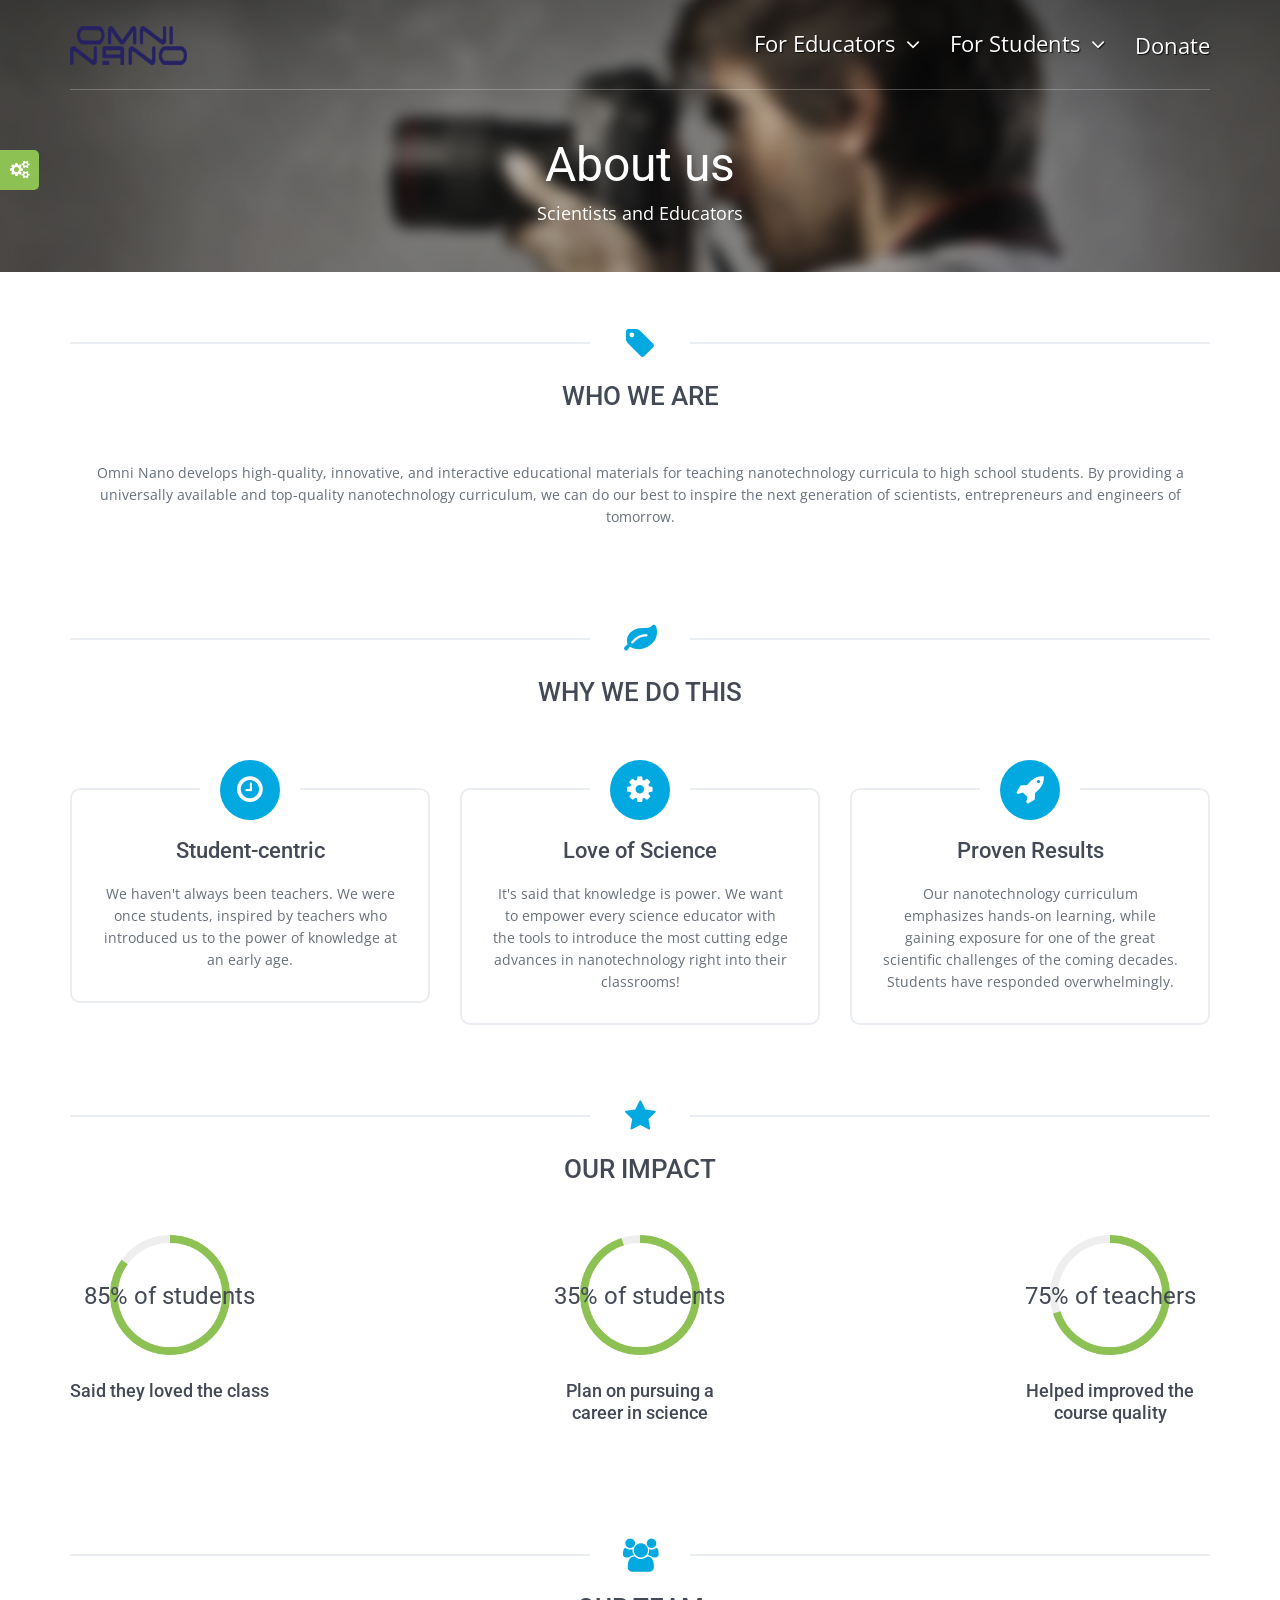
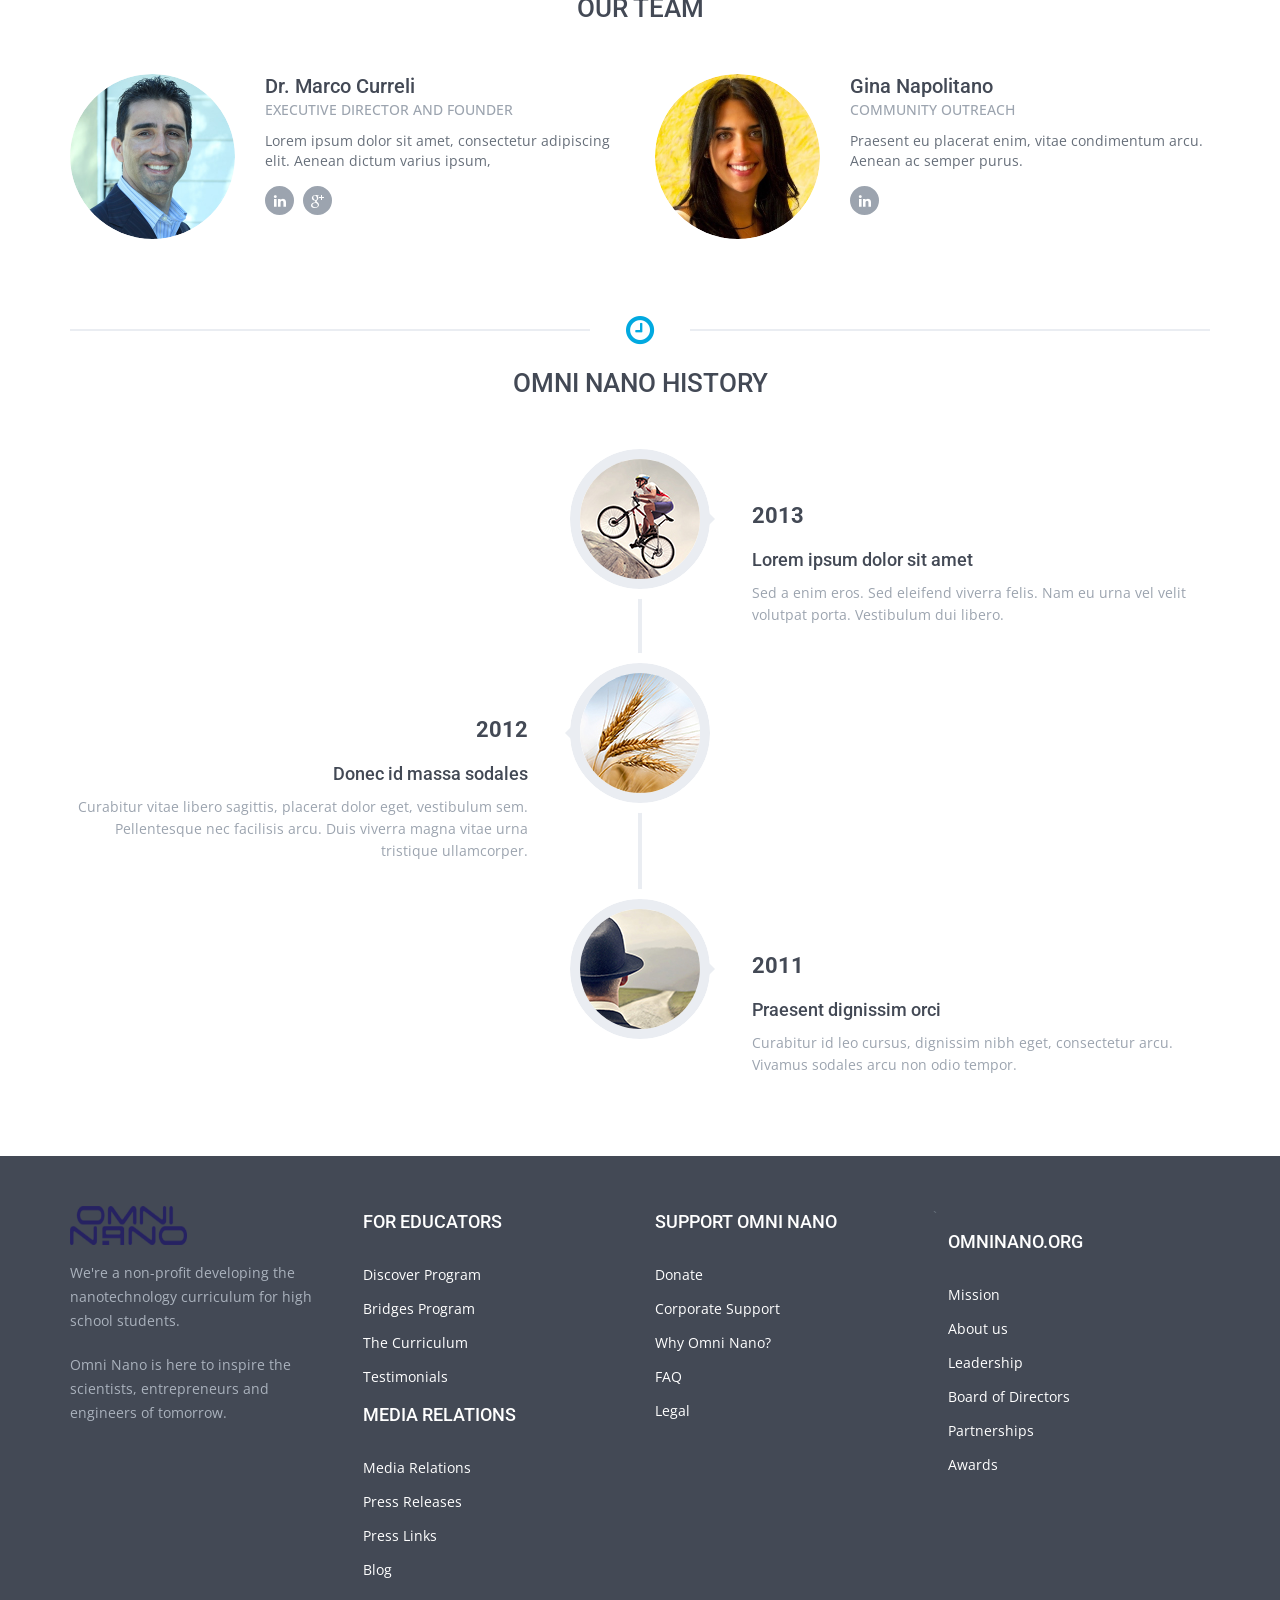
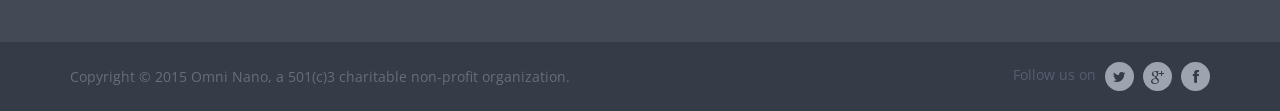
==== commit 1009143b: "added gina image" ====
--- a/about_us.html
+++ b/about_us.html
@@ -231,7 +231,7 @@
                     <div class='col-sm-6 profile-box'>
                       <div class='row'>
                         <div class='col-sm-4'>
-                          <a class='image-link' data-lightbox data-lightbox-gallery='team' href='assets/images/demo/profiles/1@2x.jpg' title='David Doe'>
+                          <a class='image-link' data-lightbox data-lightbox-gallery='team' href='assets/images/misc/marco.jpg' title='David Doe'>
                             <i class='fa-icon-envelope-alt'></i>
                             <img alt="Dr. Marco Curreli" width="165" height="165" src="assets/images/misc/marco.jpg" />
                           </a>
@@ -254,9 +254,9 @@
                     <div class='col-sm-6 profile-box'>
                       <div class='row'>
                         <div class='col-sm-4'>
-                          <a class='image-link' data-lightbox data-lightbox-gallery='team' href='assets/images/demo/profiles/2@2x.jpg' title='Gina Napolitano'>
+                          <a class='image-link' data-lightbox data-lightbox-gallery='team' href='assets/images/misc/gina.jpg' title='Gina Napolitano'>
                             <i class='fa-icon-heart-empty'></i>
-                            <img alt="Gina Napolitano" width="165" height="165" src="assets/images/demo/profiles/12.jpg" />
+                            <img alt="Gina Napolitano" width="165" height="165" src="assets/images/misc/gina.jpg" />
                           </a>
                         </div>
                         <div class='col-sm-8'>
@@ -266,57 +266,6 @@
                           <div class='links'>
                             <a class='btn btn-medium-light btn-sm btn-circle' href='#'>
                               <i class='fa-icon-linkedin'></i>
-                            </a>
-                          </div>
-                        </div>
-                      </div>
-                    </div>
-                  </div>
-                  <div class='row'>
-                    <div class='col-sm-6 profile-box'>
-                      <div class='row'>
-                        <div class='col-sm-4'>
-                          <a class='image-link' data-lightbox data-lightbox-gallery='team' href='assets/images/demo/profiles/3@2x.jpg' title='John Doe'>
-                            <i class='fa-icon-camera-retro'></i>
-                            <img alt="John Doe" width="165" height="165" src="assets/images/demo/profiles/3.jpg" />
-                          </a>
-                        </div>
-                        <div class='col-sm-8'>
-                          <h3 class='name'>John Doe</h3>
-                          <h4 class='position'>SEO specialist</h4>
-                          <p>Ut et quam at orci eleifend laoreet. Duis in eros eu purus pulvinar fermentum.</p>
-                          <div class='links'>
-                            <a class='btn btn-medium-light btn-sm btn-circle' href='#'>
-                              <i class='fa-icon-twitter'></i>
-                            </a>
-                            <a class='btn btn-medium-light btn-sm btn-circle' href='#'>
-                              <i class='fa-icon-skype'></i>
-                            </a>
-                          </div>
-                        </div>
-                      </div>
-                    </div>
-                    <div class='col-sm-6 profile-box'>
-                      <div class='row'>
-                        <div class='col-sm-4'>
-                          <a class='image-link' data-lightbox data-lightbox-gallery='team' href='assets/images/demo/profiles/4@2x.jpg' title='Jessica Doe'>
-                            <i class='fa-icon-camera-retro'></i>
-                            <img alt="Jessica Doe" width="165" height="165" src="assets/images/demo/profiles/4.jpg" />
-                          </a>
-                        </div>
-                        <div class='col-sm-8'>
-                          <h3 class='name'>Jessica Doe</h3>
-                          <h4 class='position'>Programmer</h4>
-                          <p>Vivamus et malesuada leo. Duis iaculis in ipsum at tempor. Ut rutrum dolor quis du.</p>
-                          <div class='links'>
-                            <a class='btn btn-medium-light btn-sm btn-circle' href='#'>
-                              <i class='fa-icon-twitter'></i>
-                            </a>
-                            <a class='btn btn-medium-light btn-sm btn-circle' href='#'>
-                              <i class='fa-icon-github'></i>
-                            </a>
-                            <a class='btn btn-medium-light btn-sm btn-circle' href='#'>
-                              <i class='fa-icon-facebook'></i>
                             </a>
                           </div>
                         </div>
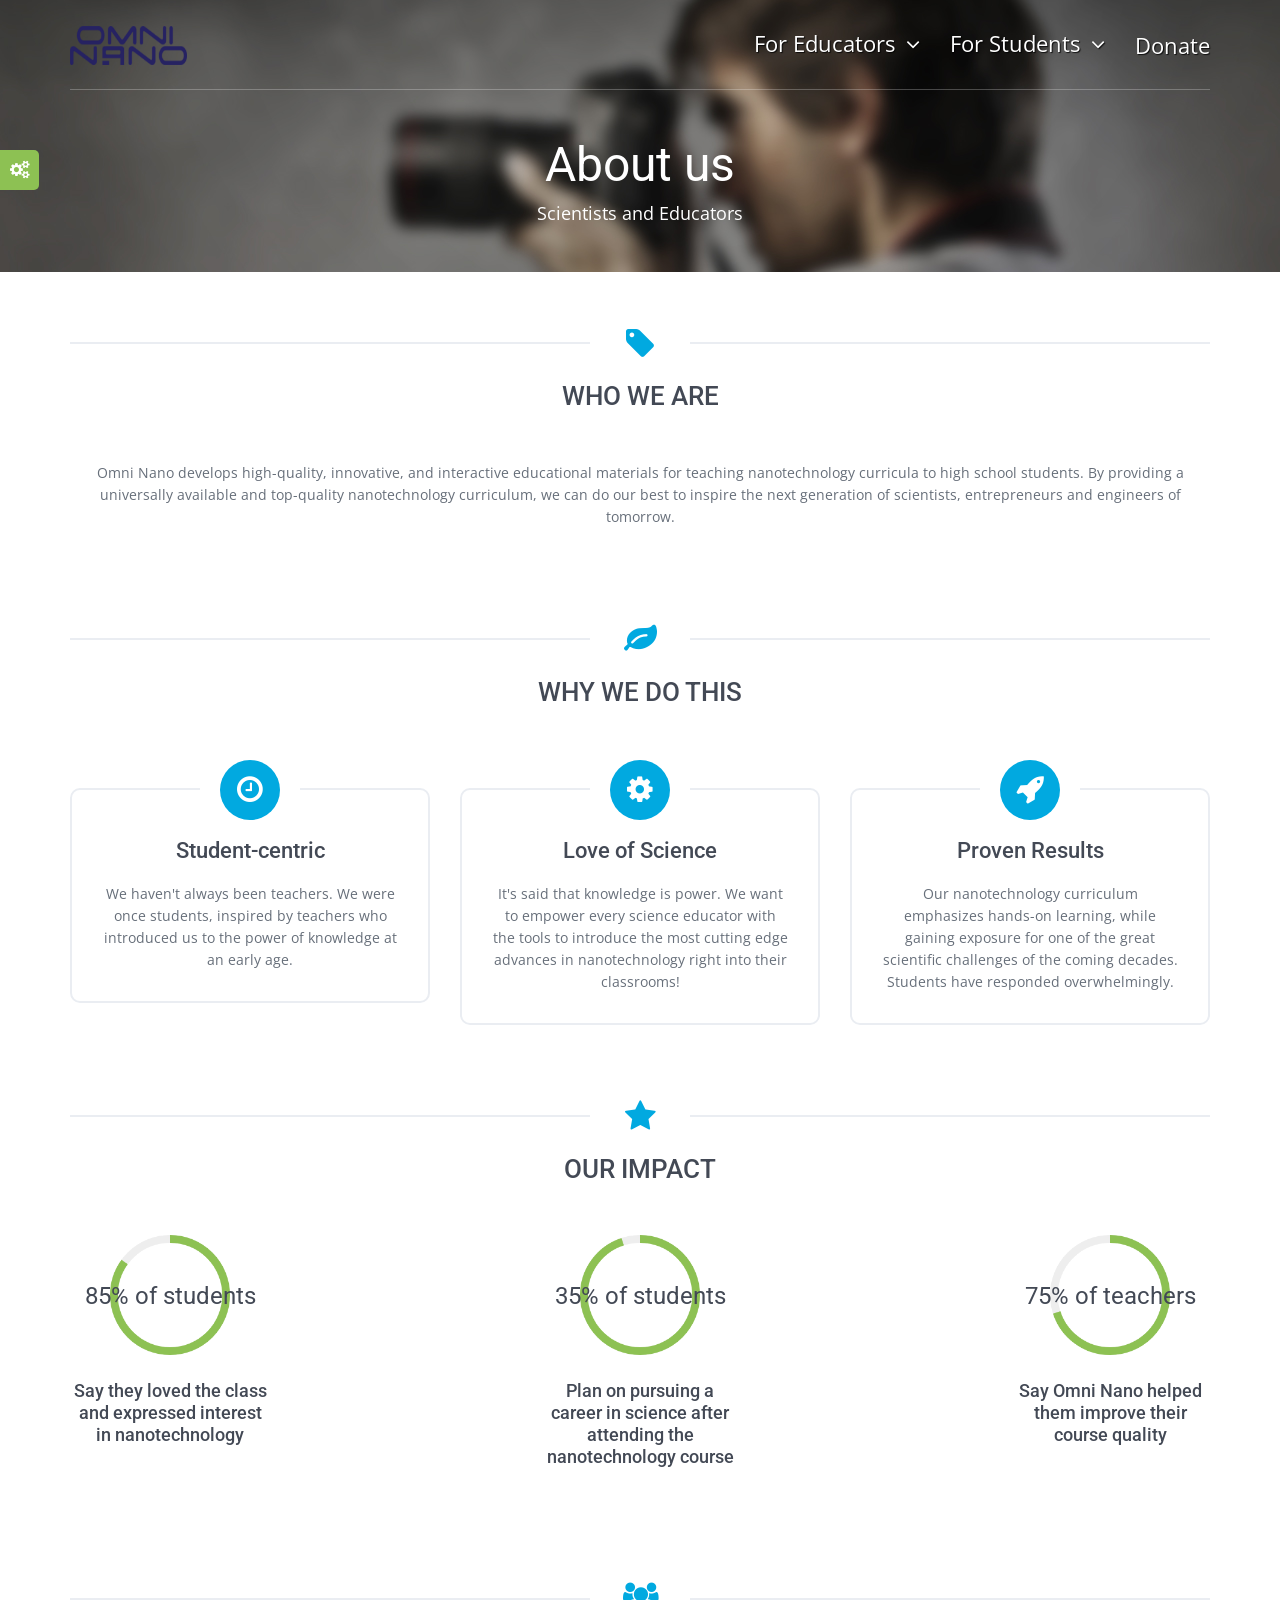
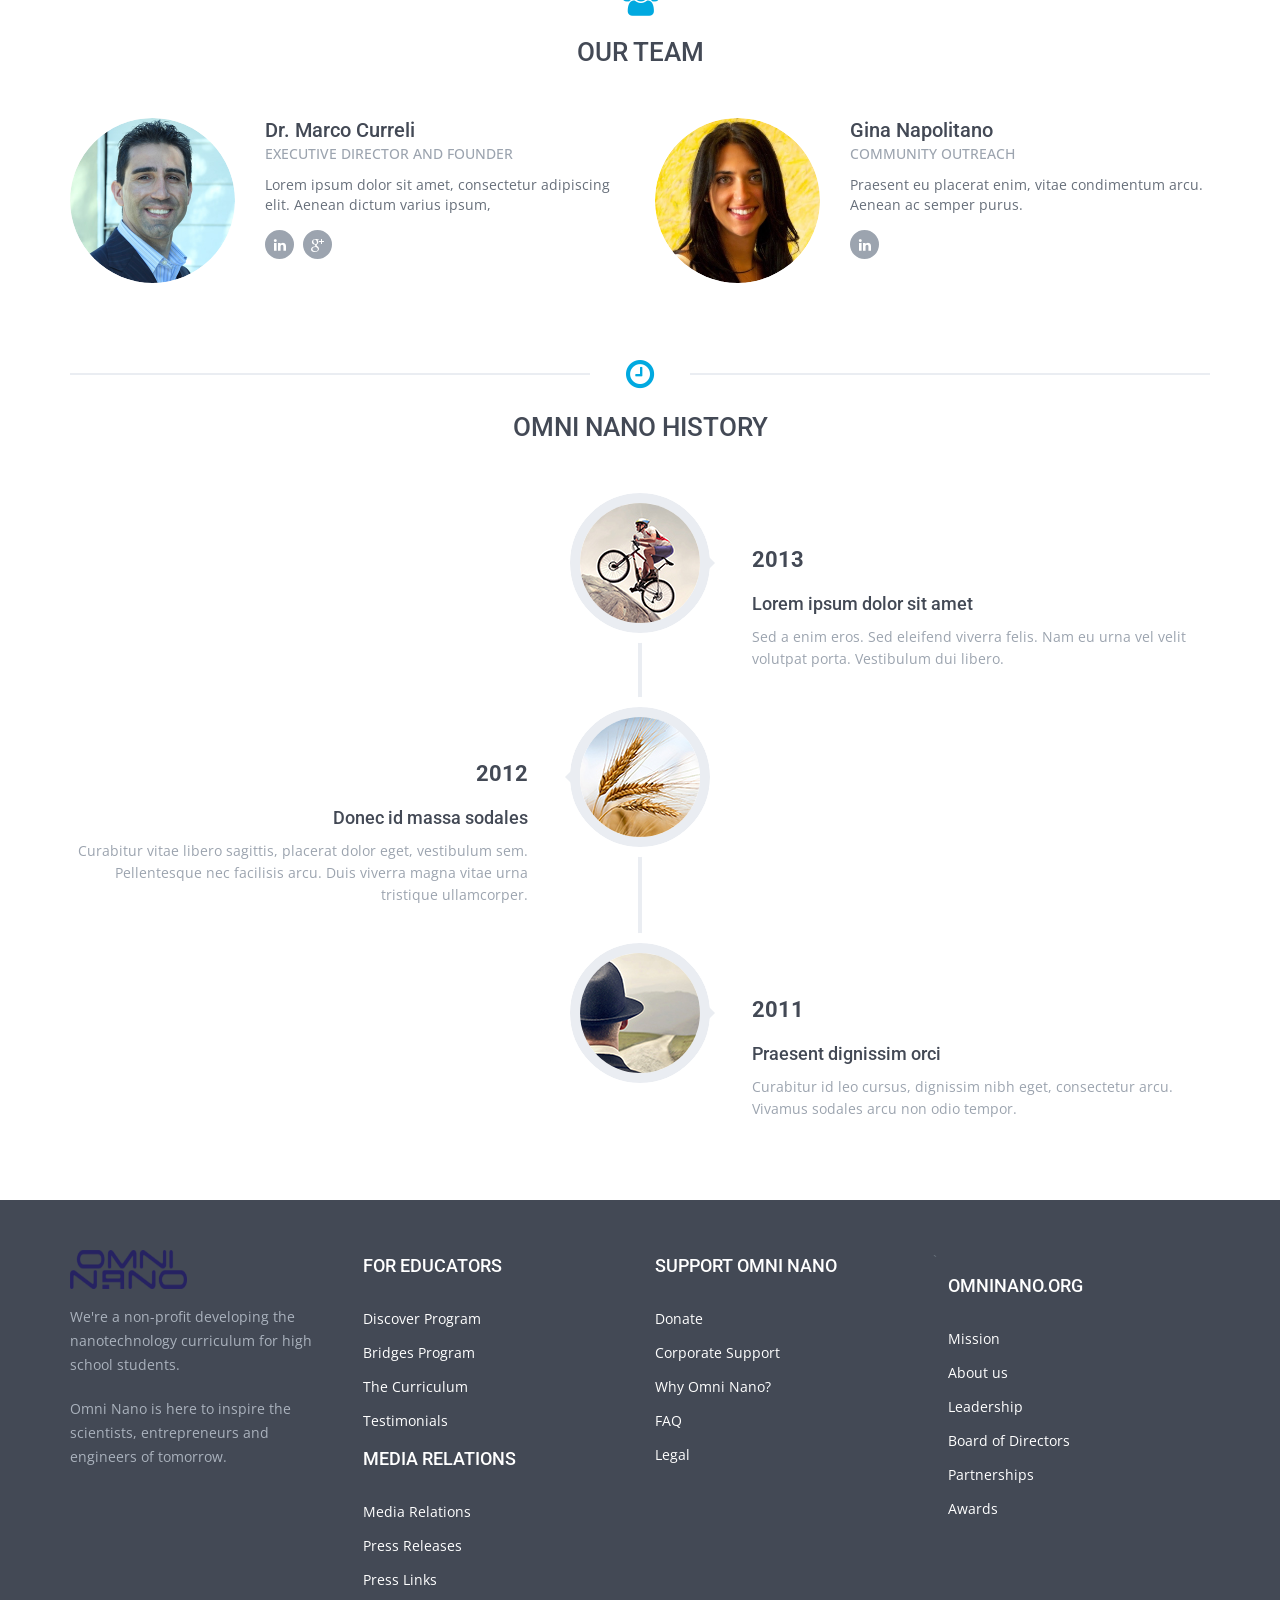
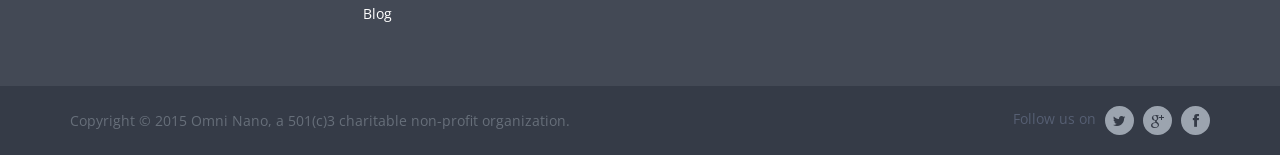
==== commit 1bc20256: "added linkedin and gplus links to about us" ====
--- a/about_us.html
+++ b/about_us.html
@@ -197,21 +197,21 @@
                           <input class='hidden' data-fgColor='#8dc153' data-readOnly='true' data-stat='circle' data-thickness='0.13' type='text' value='85'>
                           <p class='percent'>85% of students</p>
                         </div>
-                        <h3 class='title'>Said they loved the class</h3>
+                        <h3 class='title'>Say they loved the class and expressed interest in nanotechnology</h3>
                       </li>
                       <li>
                         <div class='circle-stat-wrapper'>
                           <input class='hidden' data-fgColor='#8dc153' data-readOnly='true' data-stat='circle' data-thickness='0.13' type='text' value='95'>
                           <p class='percent'>35% of students</p>
                         </div>
-                        <h3 class='title'>Plan on pursuing a career in science</h3>
+                        <h3 class='title'>Plan on pursuing a career in science after attending the nanotechnology course</h3>
                       </li>
                       <li>
                         <div class='circle-stat-wrapper'>
                           <input class='hidden' data-fgColor='#8dc153' data-readOnly='true' data-stat='circle' data-thickness='0.13' type='text' value='70'>
                           <p class='percent'>75% of teachers</p>
                         </div>
-                        <h3 class='title'>Helped improved the course quality</h3>
+                        <h3 class='title'>Say Omni Nano helped them improve their course quality</h3>
                       </li>
                     </ul>
                   </div>
@@ -241,10 +241,10 @@
                           <h4 class='position'>Executive Director and Founder</h4>
                           <p>Lorem ipsum dolor sit amet, consectetur adipiscing elit. Aenean dictum varius ipsum,</p>
                           <div class='links'>
-                            <a class='btn btn-medium-light btn-sm btn-circle' href='#'>
+                            <a class='btn btn-medium-light btn-sm btn-circle' href='https://www.linkedin.com/pub/marco-curreli/11/2a9/814'>
                               <i class='fa-icon-linkedin'></i>
                             </a>
-                            <a class='btn btn-medium-light btn-sm btn-circle' href='#'>
+                            <a class='btn btn-medium-light btn-sm btn-circle' href='https://plus.google.com/109743992733691765450/posts'>
                               <i class='fa-icon-google-plus'></i>
                             </a>
                           </div>
@@ -264,7 +264,7 @@
                           <h4 class='position'>Community Outreach</h4>
                           <p>Praesent eu placerat enim, vitae condimentum arcu. Aenean ac semper purus.</p>
                           <div class='links'>
-                            <a class='btn btn-medium-light btn-sm btn-circle' href='#'>
+                            <a class='btn btn-medium-light btn-sm btn-circle' href='https://www.linkedin.com/profile/view?id=124640205&authType=NAME_SEARCH&authToken=icAt&locale=en_US&trk=tyah&trkInfo=clickedVertical%3Amynetwork%2Cidx%3A1-1-1%2CtarId%3A1427905680867%2Ctas%3Agina+'>
                               <i class='fa-icon-linkedin'></i>
                             </a>
                           </div>
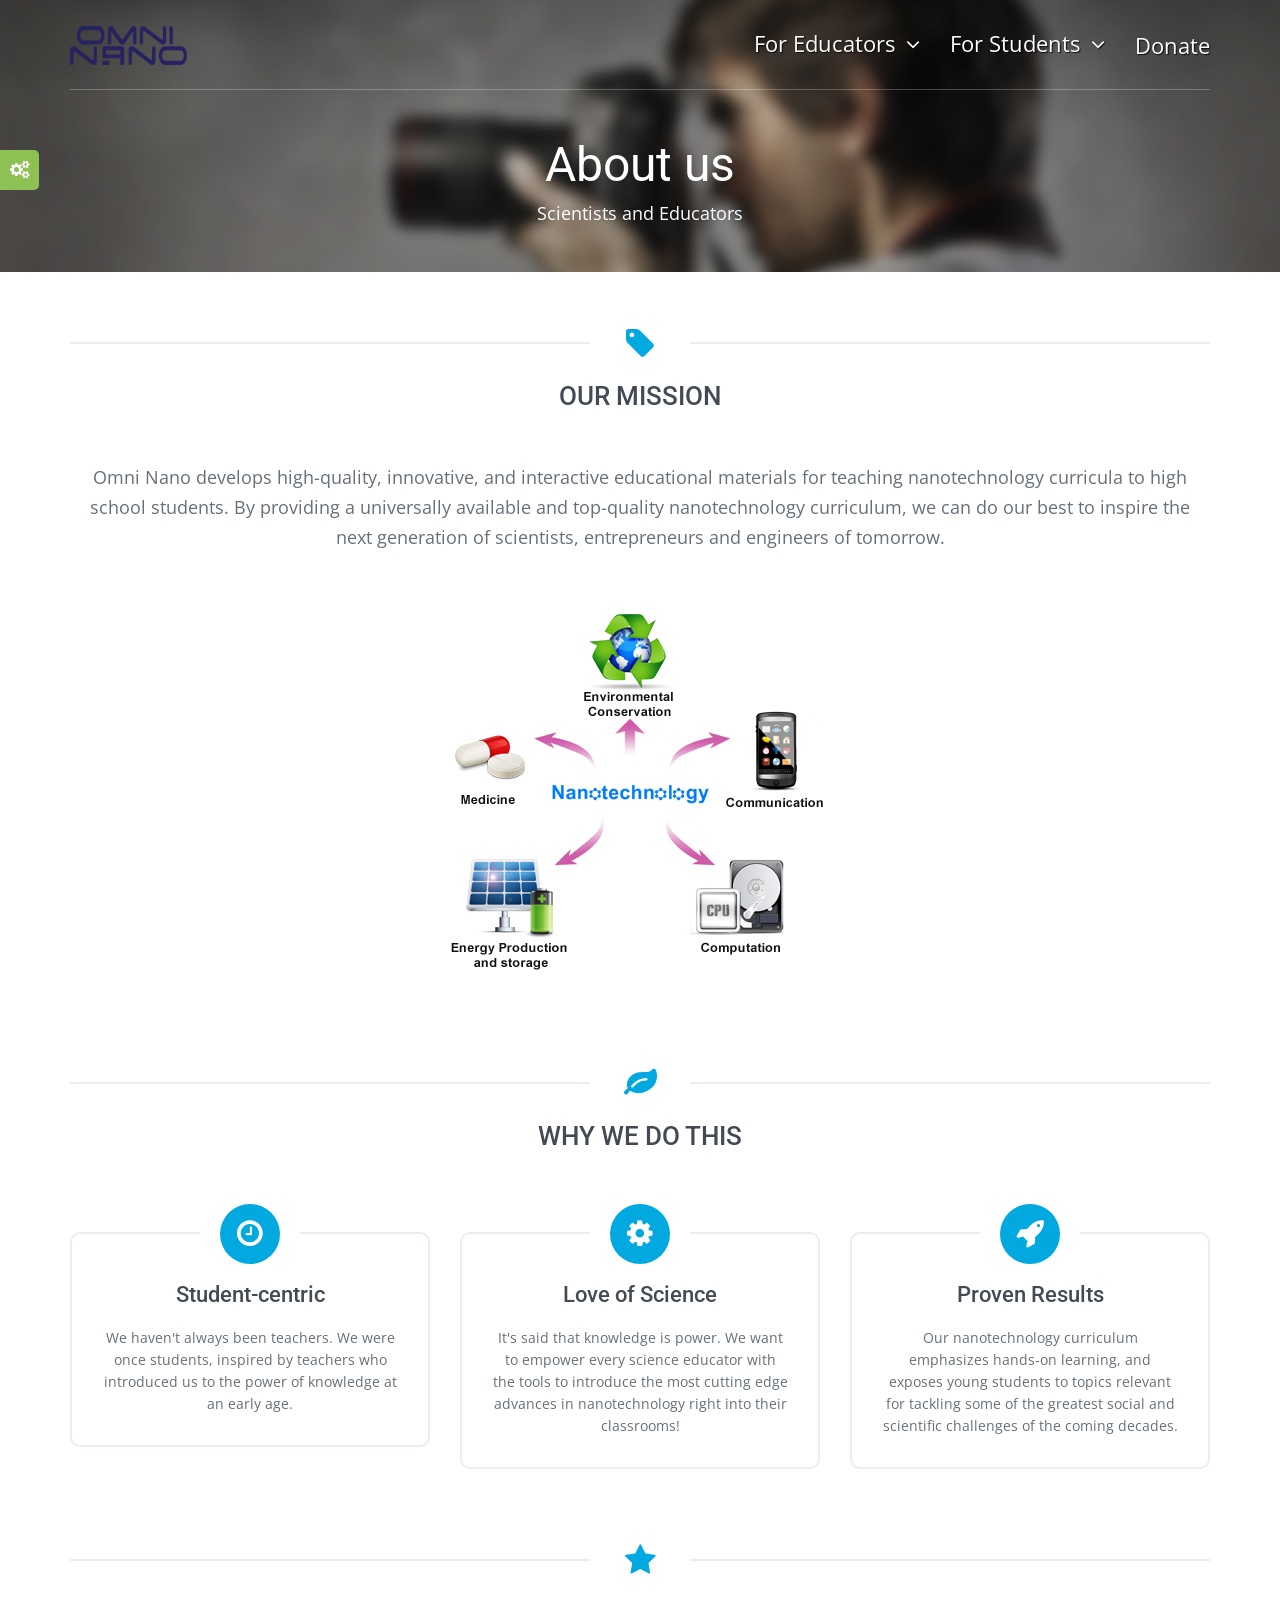
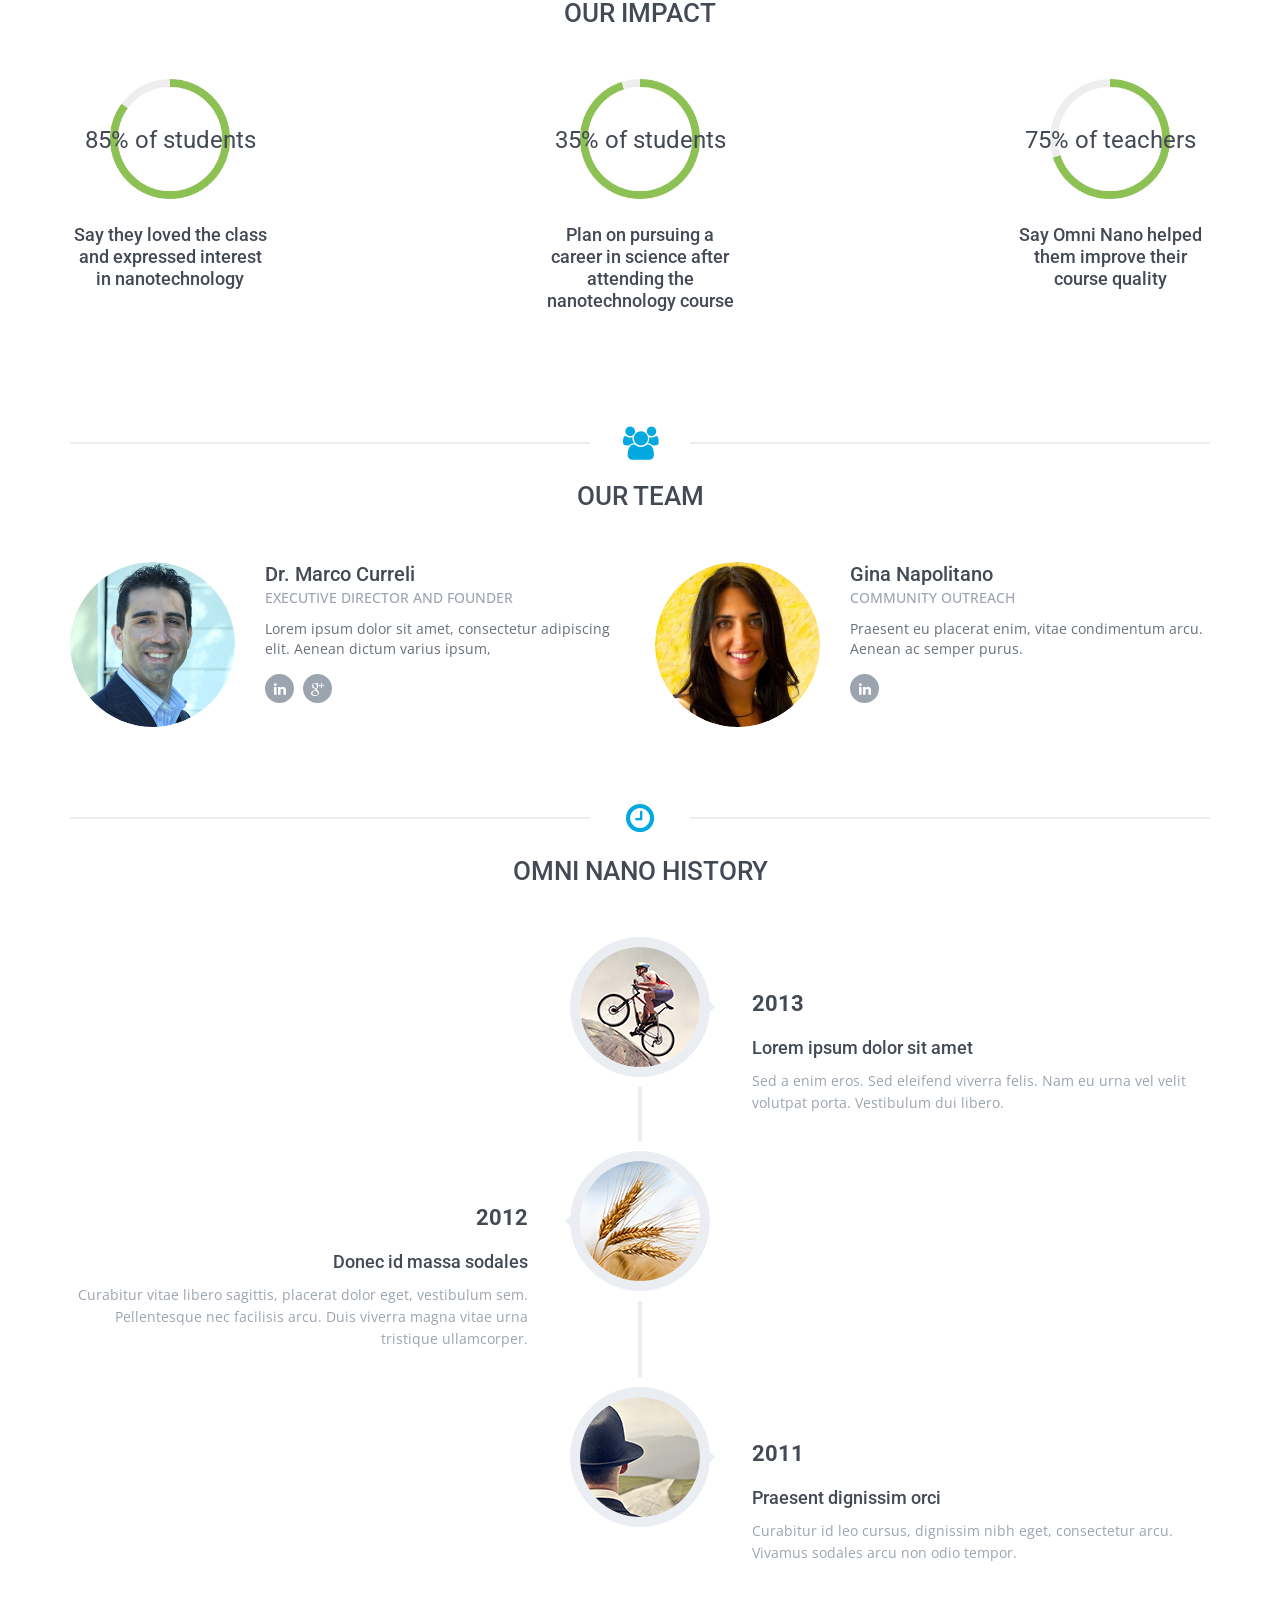
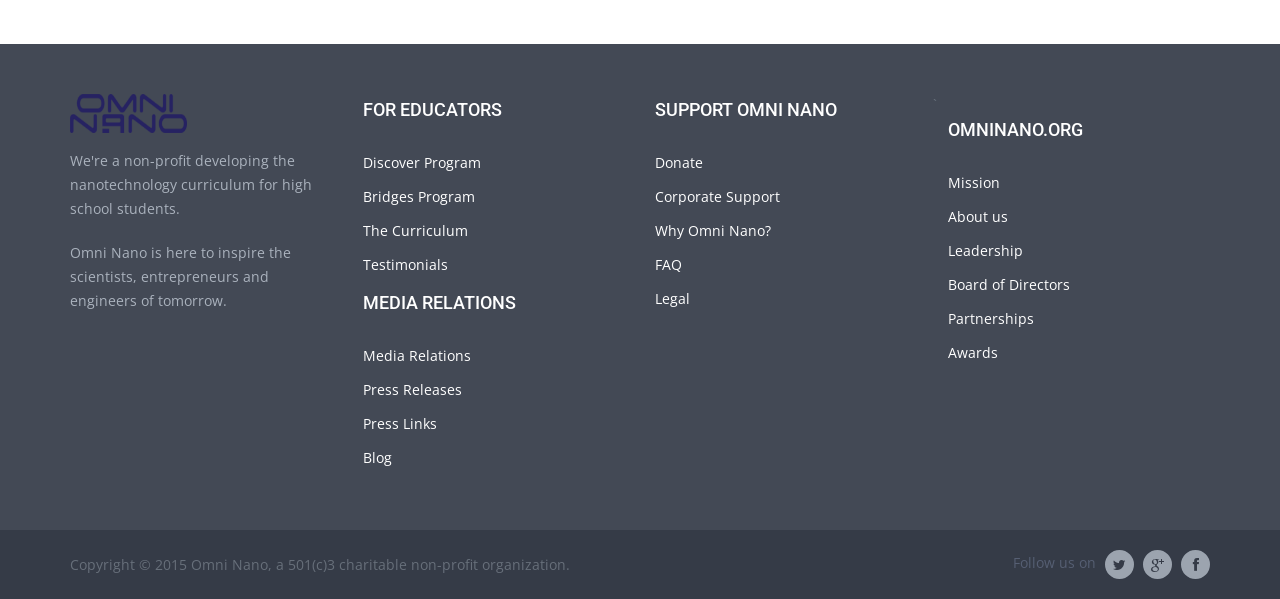
==== commit 1ce5d897: "added more content" ====
--- a/about_us.html
+++ b/about_us.html
@@ -124,16 +124,22 @@
                 <div class='page-header page-header-with-icon no-mg-t'>
                   <i class='fa-icon-tag'></i>
                   <h2>
-                    Who we are
+                    Our Mission
                   </h2>
                 </div>
                 <div class='row'>
                   <div class='col-sm-12'>
-                    <p class='lead lead-xs text-center'>
+                    <p class='lead lead-md text-center'>
                       Omni Nano develops high-quality, innovative, and interactive educational materials for teaching nanotechnology curricula to high school students.  By providing a universally available and top-quality nanotechnology curriculum, we can do our best to inspire the next generation of scientists, entrepreneurs and engineers of tomorrow.
                     </p>
                   </div>
                 </div>
+                <div class='row portfolio-boxes'>
+                  <div class='col-sm-12 portfolio-box'>
+                    <img src="assets/images/misc/nanotechnology-applications.jpg">
+                  </div>
+                </div>
+
               </div>
             </div>
             <div class='row'>
@@ -174,7 +180,7 @@
                       </div>
                       <div class='panel-body text-center'>
                         <h3 class='panel-title'>Proven Results</h3>
-                        <p>Our nanotechnology curriculum emphasizes hands-on learning, while gaining exposure for one of the great scientific challenges of the coming decades.  Students have responded overwhelmingly.</p>
+                        <p>Our nanotechnology curriculum emphasizes hands-on learning, and exposes young students to topics relevant for tackling some of the greatest social and scientific challenges of the coming decades.</p>
                       </div>
                     </a>
                   </div>
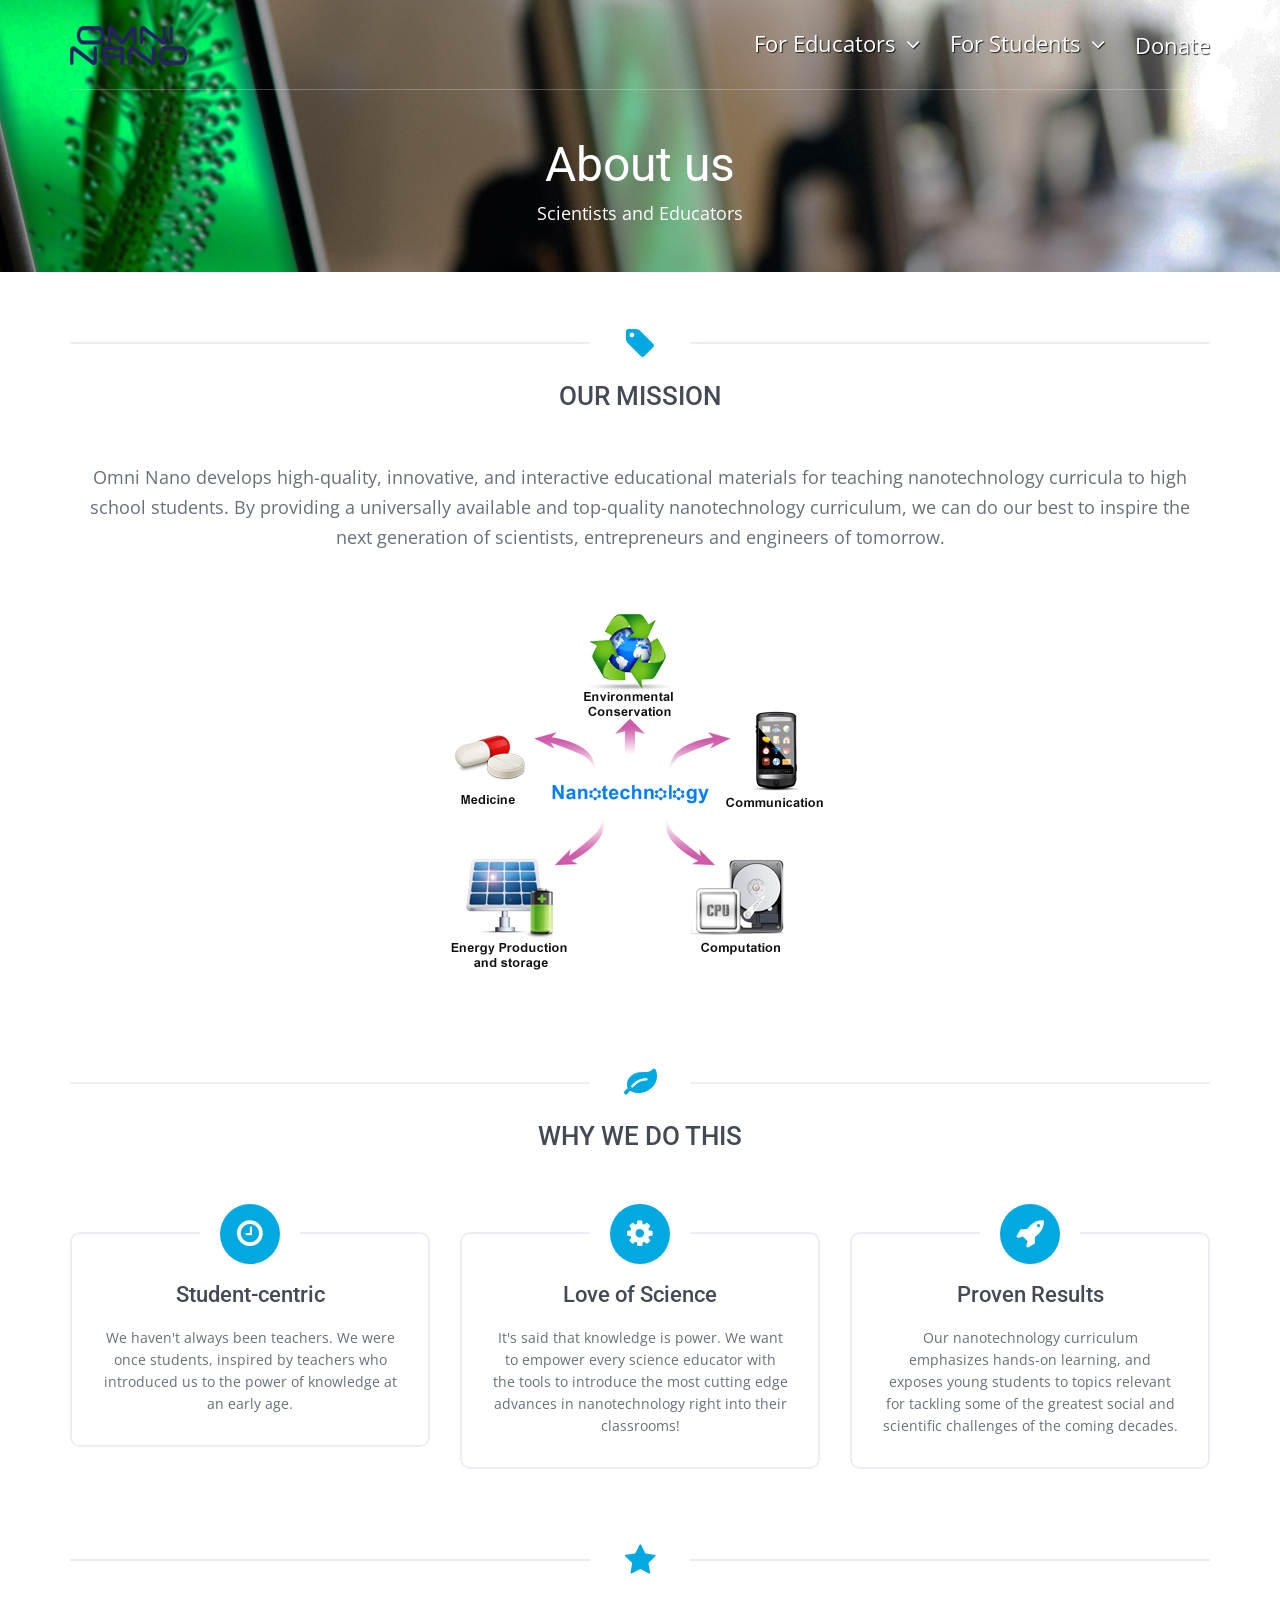
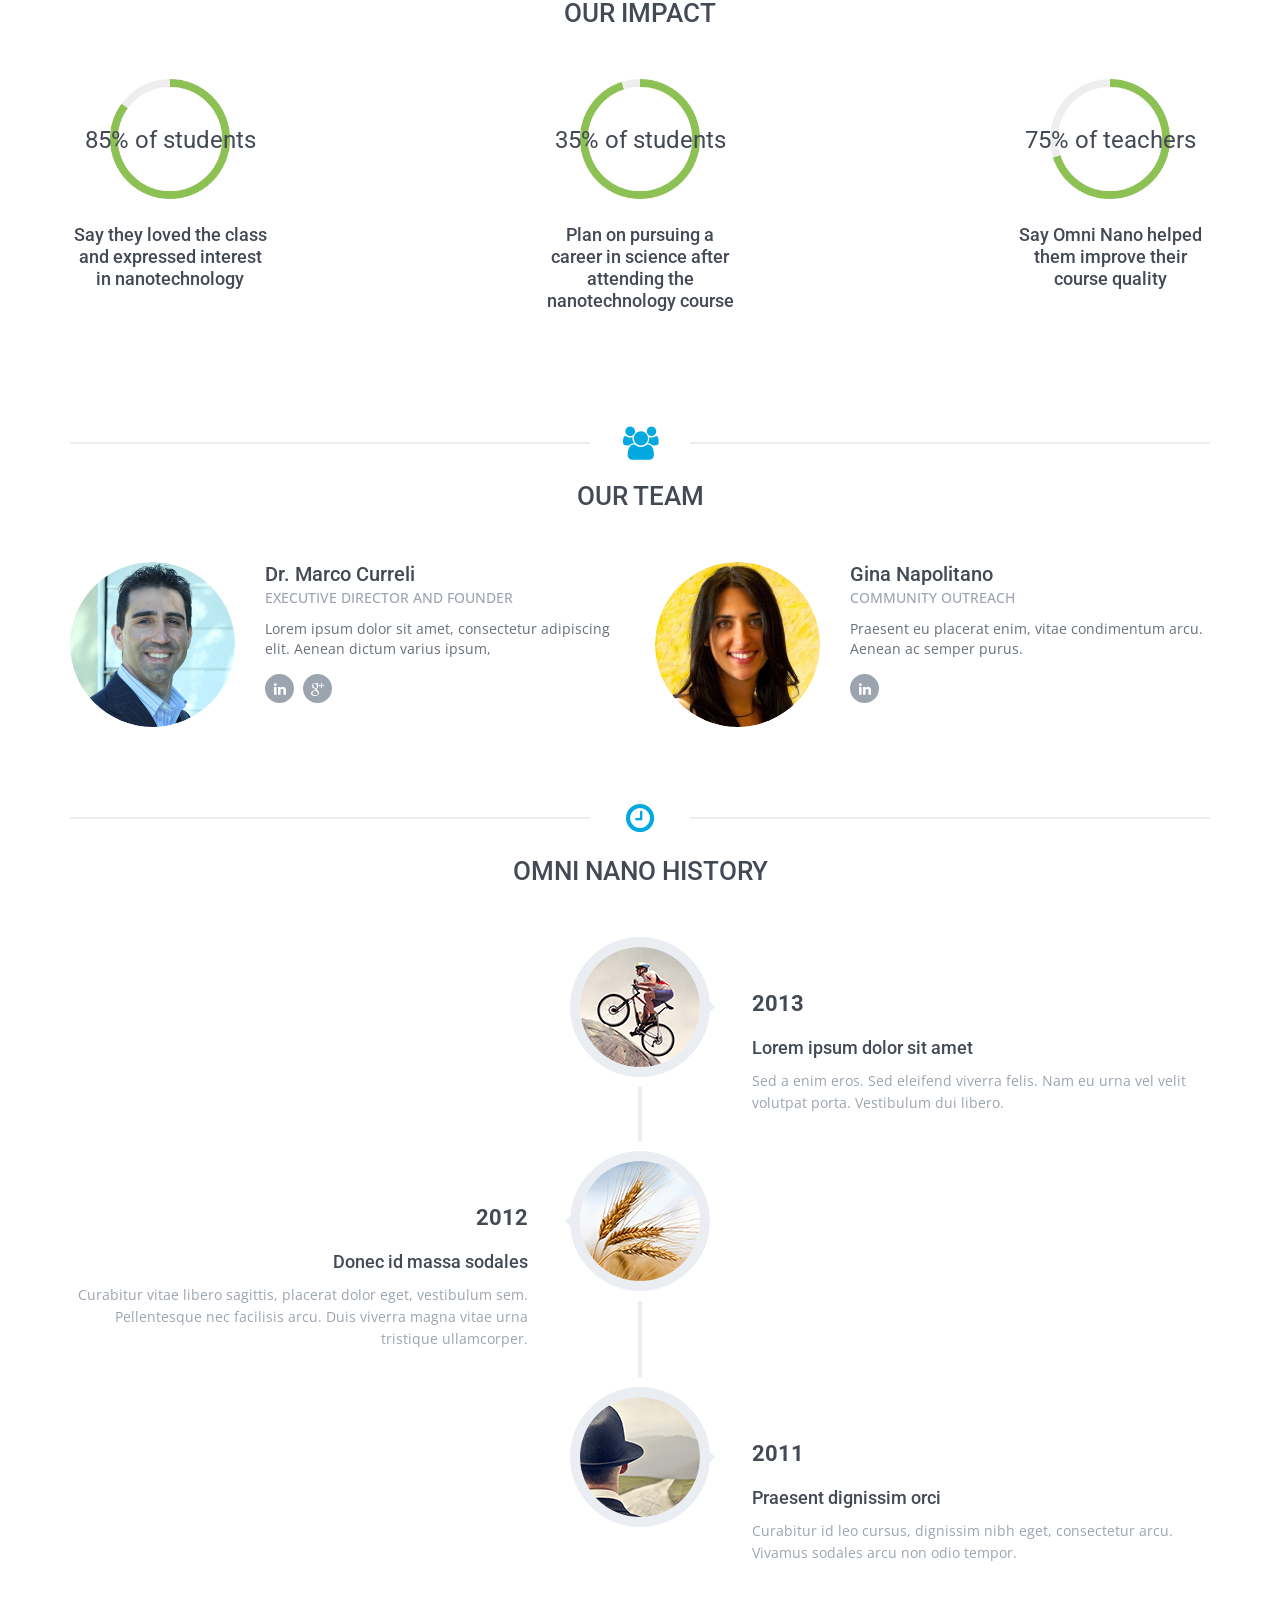
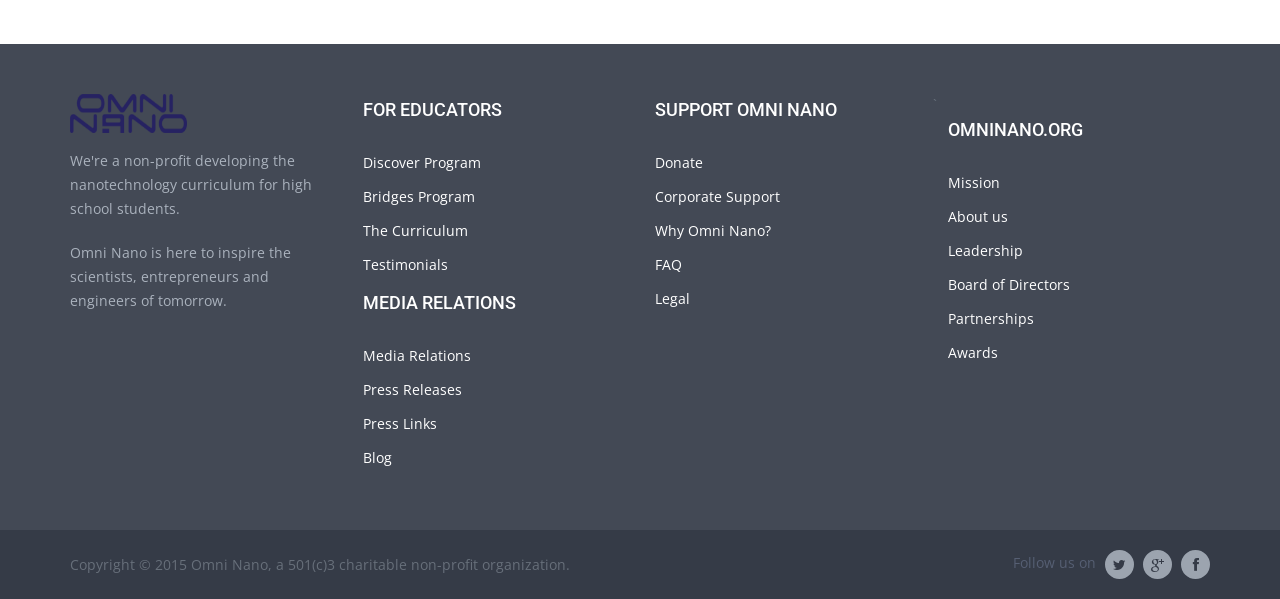
==== commit b5b1ae3a: "about us" ====
--- a/about_us.html
+++ b/about_us.html
@@ -87,17 +87,6 @@
                       Donate
                     </span>
                   </a>
-                  <ul class='dropdown-menu' role='menu'>
-                    <li class=''>
-                      <a href='blog_small.html'>Small image</a>
-                    </li>
-                    <li class=''>
-                      <a href='blog_large.html'>Large image</a>
-                    </li>
-                    <li class=''>
-                      <a href='blog_single_post.html'>Single post</a>
-                    </li>
-                  </ul>
                 </li>
               </ul>
             </div>
@@ -397,32 +386,6 @@
           </div>
         </div>
       </footer>
-    </div>
-    <div class='style-switcher' id='style-switcher'>
-      <div class='style-switcher-heading'>
-        Style switcher
-        <i class='fa-icon-cogs'></i>
-      </div>
-      <div class='style-switcher-body'>
-        <div class='style-switcher-colors'>
-          <div class='style-switcher-title'>Colors</div>
-          <a class='style-switcher-color orange' data-switch-target='#colors' data-switch-to='jednotka_orange.css' href='#'></a>
-          <a class='style-switcher-color blue' data-switch-target='#colors' data-switch-to='jednotka_blue.css' href='#'></a>
-          <a class='style-switcher-color green active' data-switch-default data-switch-target='#colors' data-switch-to='jednotka_green.css' href='#'></a>
-          <a class='style-switcher-color salmon' data-switch-target='#colors' data-switch-to='jednotka_salmon.css' href='#'></a>
-          <a class='style-switcher-color mint' data-switch-target='#colors' data-switch-to='jednotka_mint.css' href='#'></a>
-          <a class='style-switcher-color red' data-switch-target='#colors' data-switch-to='jednotka_red.css' href='#'></a>
-          <a class='style-switcher-color yellow' data-switch-target='#colors' data-switch-to='jednotka_yellow.css' href='#'></a>
-        </div>
-        <div class='style-switcher-layouts'>
-          <div class='style-switcher-title'>Layout type</div>
-          <a class='style-switcher-button active' data-switch-default data-switch-target='body' data-switch-to='removeClass:boxed' href='#'>Wide</a>
-          <a class='style-switcher-button' data-switch-target='body' data-switch-to='addClass:boxed' href='#'>Boxed</a>
-        </div>
-        <div class='style-switcher-reset'>
-          <a class='style-switcher-button' data-switch-target='#style-switcher' data-switch-to='reset:defaults' href='#'>Reset to defaults</a>
-        </div>
-      </div>
     </div>
     <!-- / required javascripts -->
     <script src="assets/javascripts/jquery/jquery.min.js" type="text/javascript"></script>
--- a/assets/stylesheets/demo.css
+++ b/assets/stylesheets/demo.css
@@ -15,10 +15,10 @@
 
 #wrapper {
   background-position: center -130px;
-  background-image: url("../images/demo/bg_wrapper.jpg"); }
+  background-image: url("../images/demo/bg_wrapper4.jpg"); }
   @media (min--moz-device-pixel-ratio: 1.3), (-o-min-device-pixel-ratio: 2.6 / 2), (-webkit-min-device-pixel-ratio: 1.3), (min-device-pixel-ratio: 1.3), (min-resolution: 1.3dppx) {
     #wrapper {
-      background-image: url("../images/demo/bg_wrapper@2x.jpg");
+      background-image: url("../images/demo/bg_wrapper4.jpg");
       background-size: 1920px 535px; } }
 
 body.error-page, body.countdown-page {
@@ -34,12 +34,12 @@
 
 .hero-carousel .forest {
   background-position: center;
-  background-image: url("../images/demo/carousels/forest.jpg"); }
+  background-image: url("../images/misc/background/carousel_3.jpg"); }
 .hero-carousel .sea {
-  background-image: url("../images/demo/carousels/sea.jpg"); }
+  background-image: url("../images/misc/background/carousel_1.jpg"); }
 .hero-carousel .bokeh {
   background-position: center;
-  background-image: url("../images/demo/carousels/bokeh.jpg"); }
+  background-image: url("../images/misc/background/carousel_2.jpg"); }
 
 .homepage.fullsize #wrapper {
   background-image: none; }
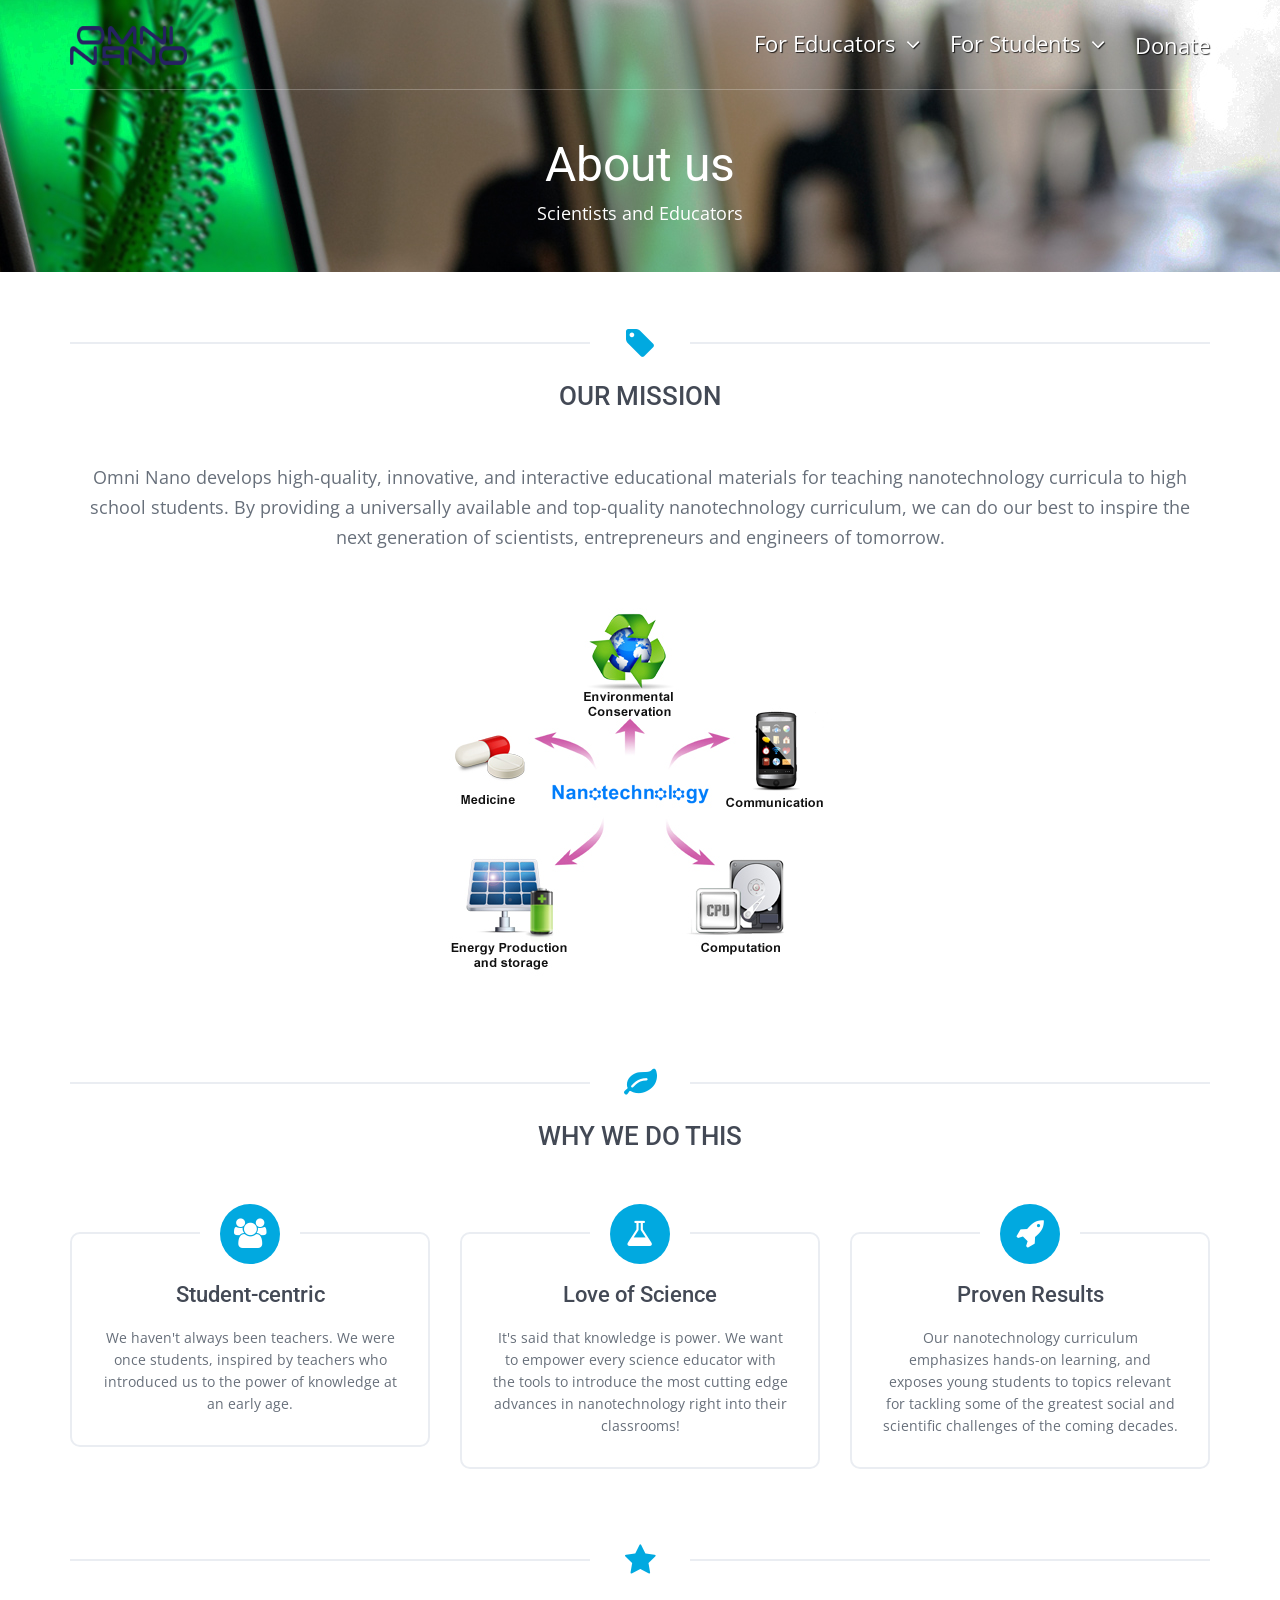
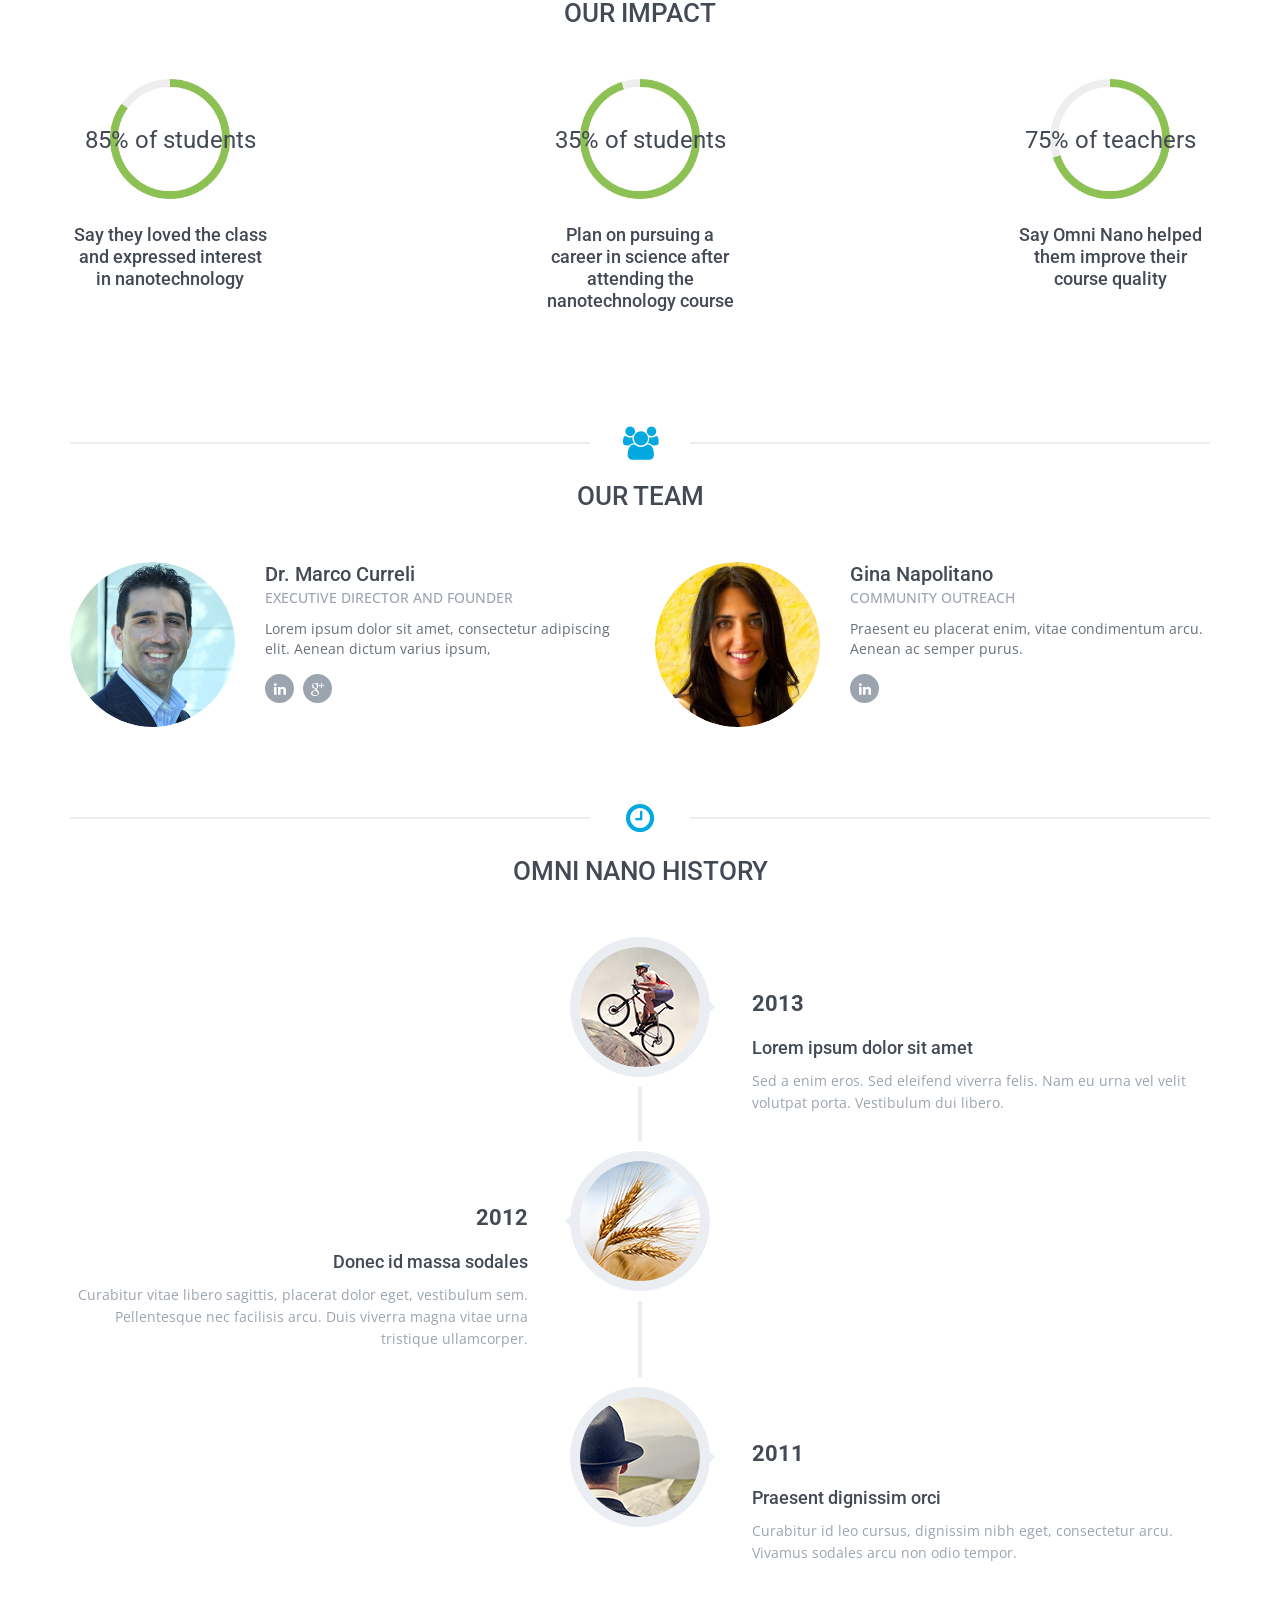
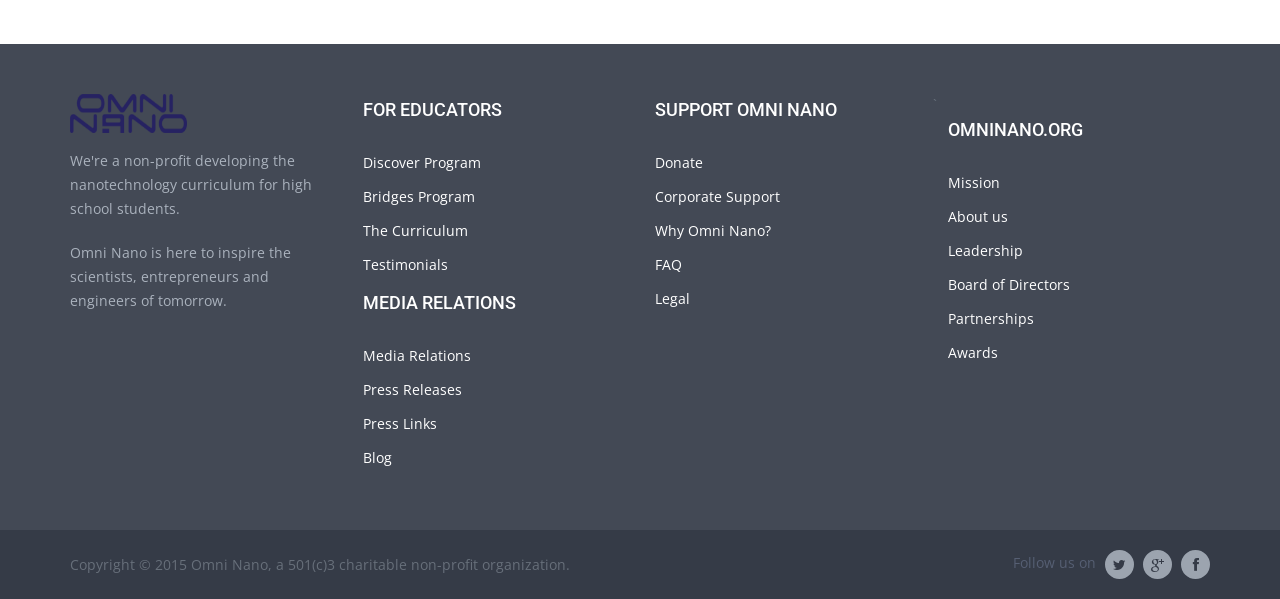
==== commit 743e7d24: "changing icons" ====
--- a/about_us.html
+++ b/about_us.html
@@ -143,7 +143,7 @@
                   <div class='col-sm-4 panel-item'>
                     <a class='panel panel-circle-contrast' href='#'>
                       <div class='panel-icon'>
-                        <i class='fa-icon-time icon'></i>
+                        <i class='fa-icon-group icon'></i>
                       </div>
                       <div class='panel-body text-center'>
                         <h3 class='panel-title'>Student-centric</h3>
@@ -154,7 +154,7 @@
                   <div class='col-sm-4 panel-item'>
                     <a class='panel panel-circle-contrast' href='#'>
                       <div class='panel-icon'>
-                        <i class='fa-icon-cog icon'></i>
+                        <i class='fa-icon-beaker icon'></i>
                       </div>
                       <div class='panel-body text-center'>
                         <h3 class='panel-title'>Love of Science</h3>
